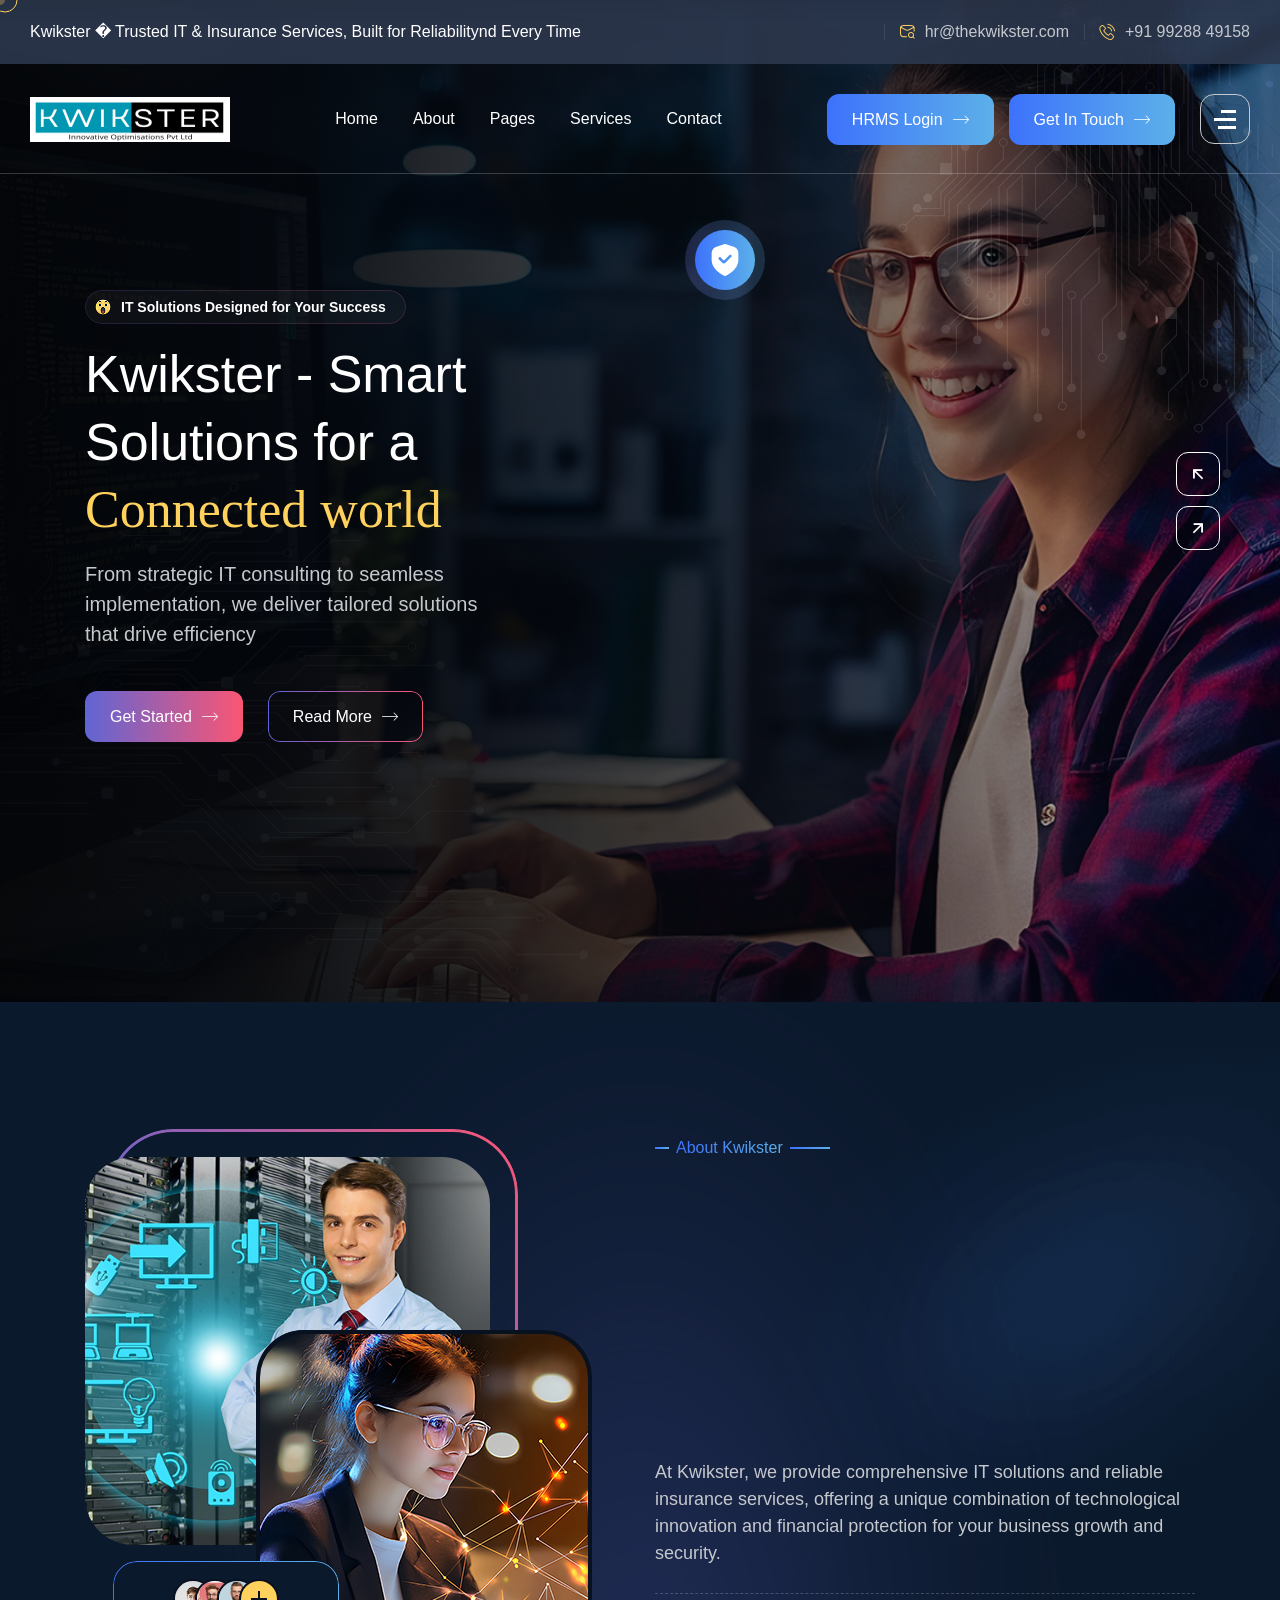
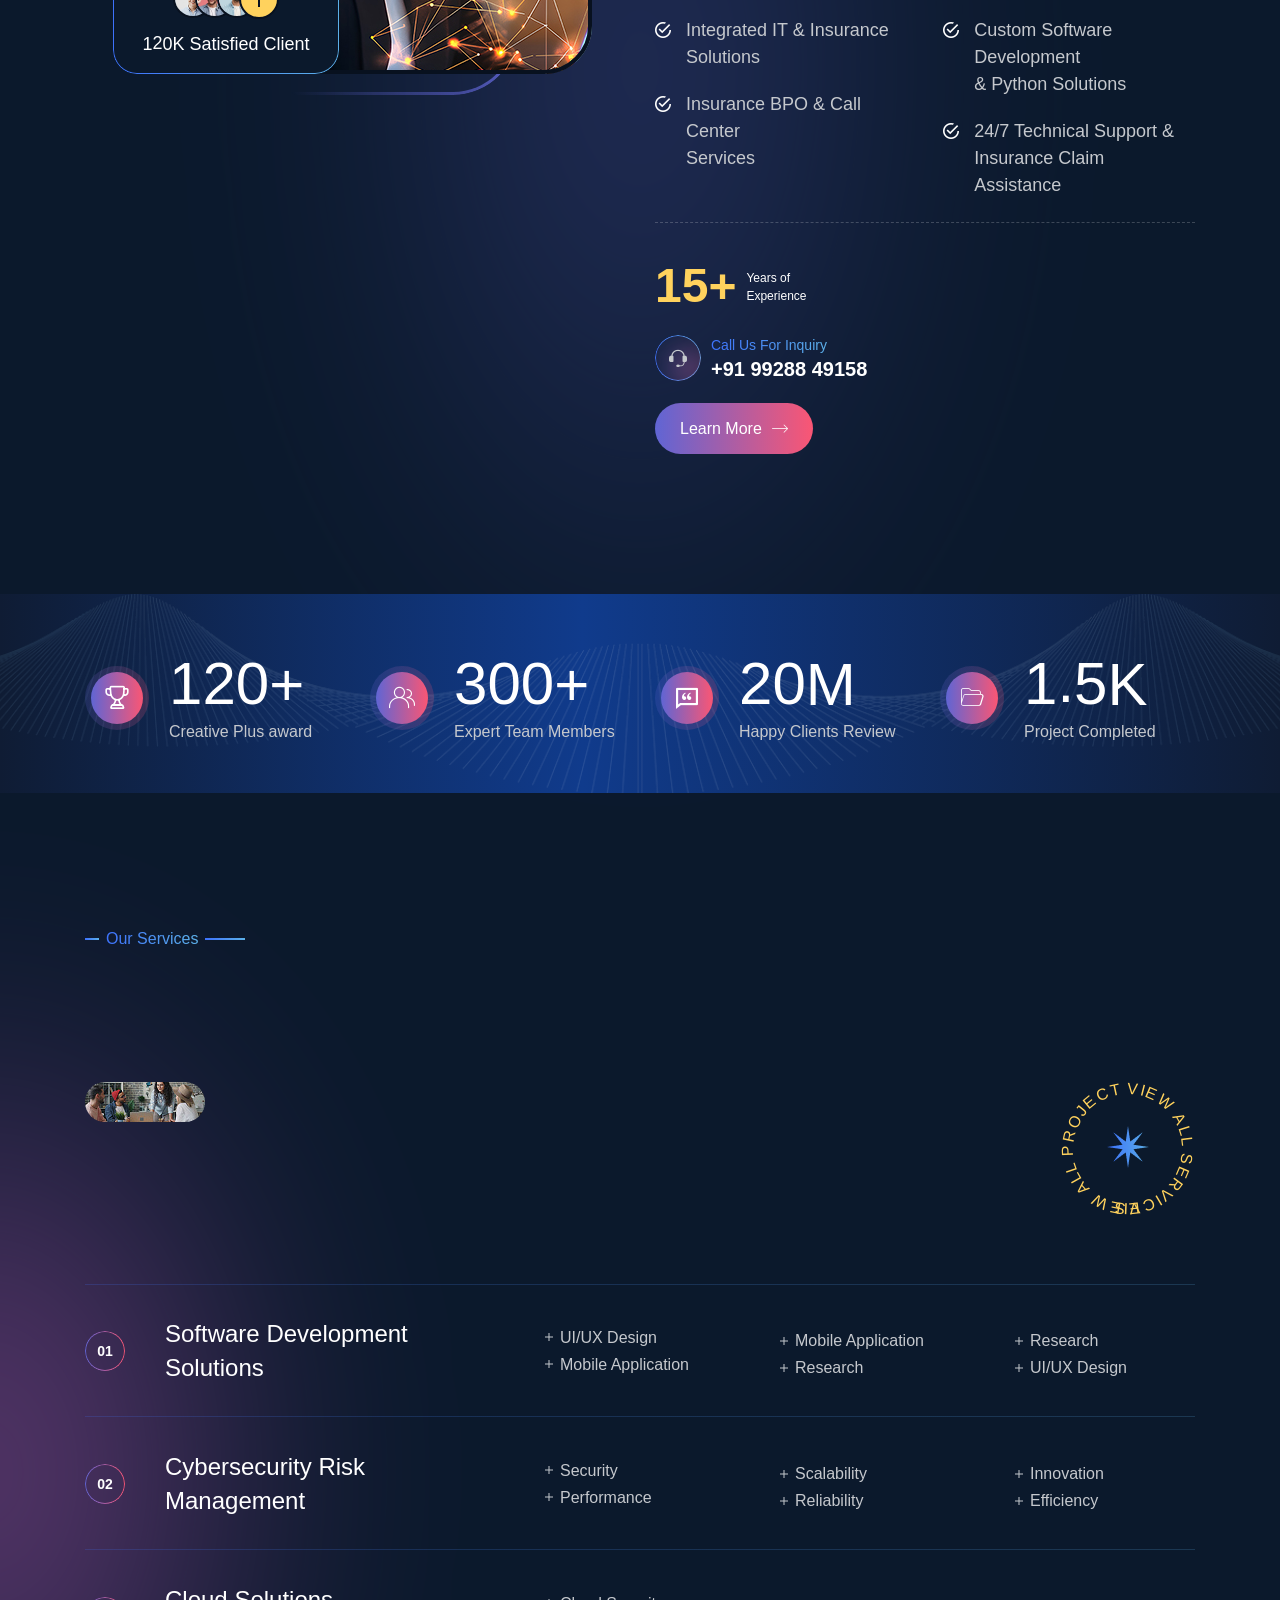
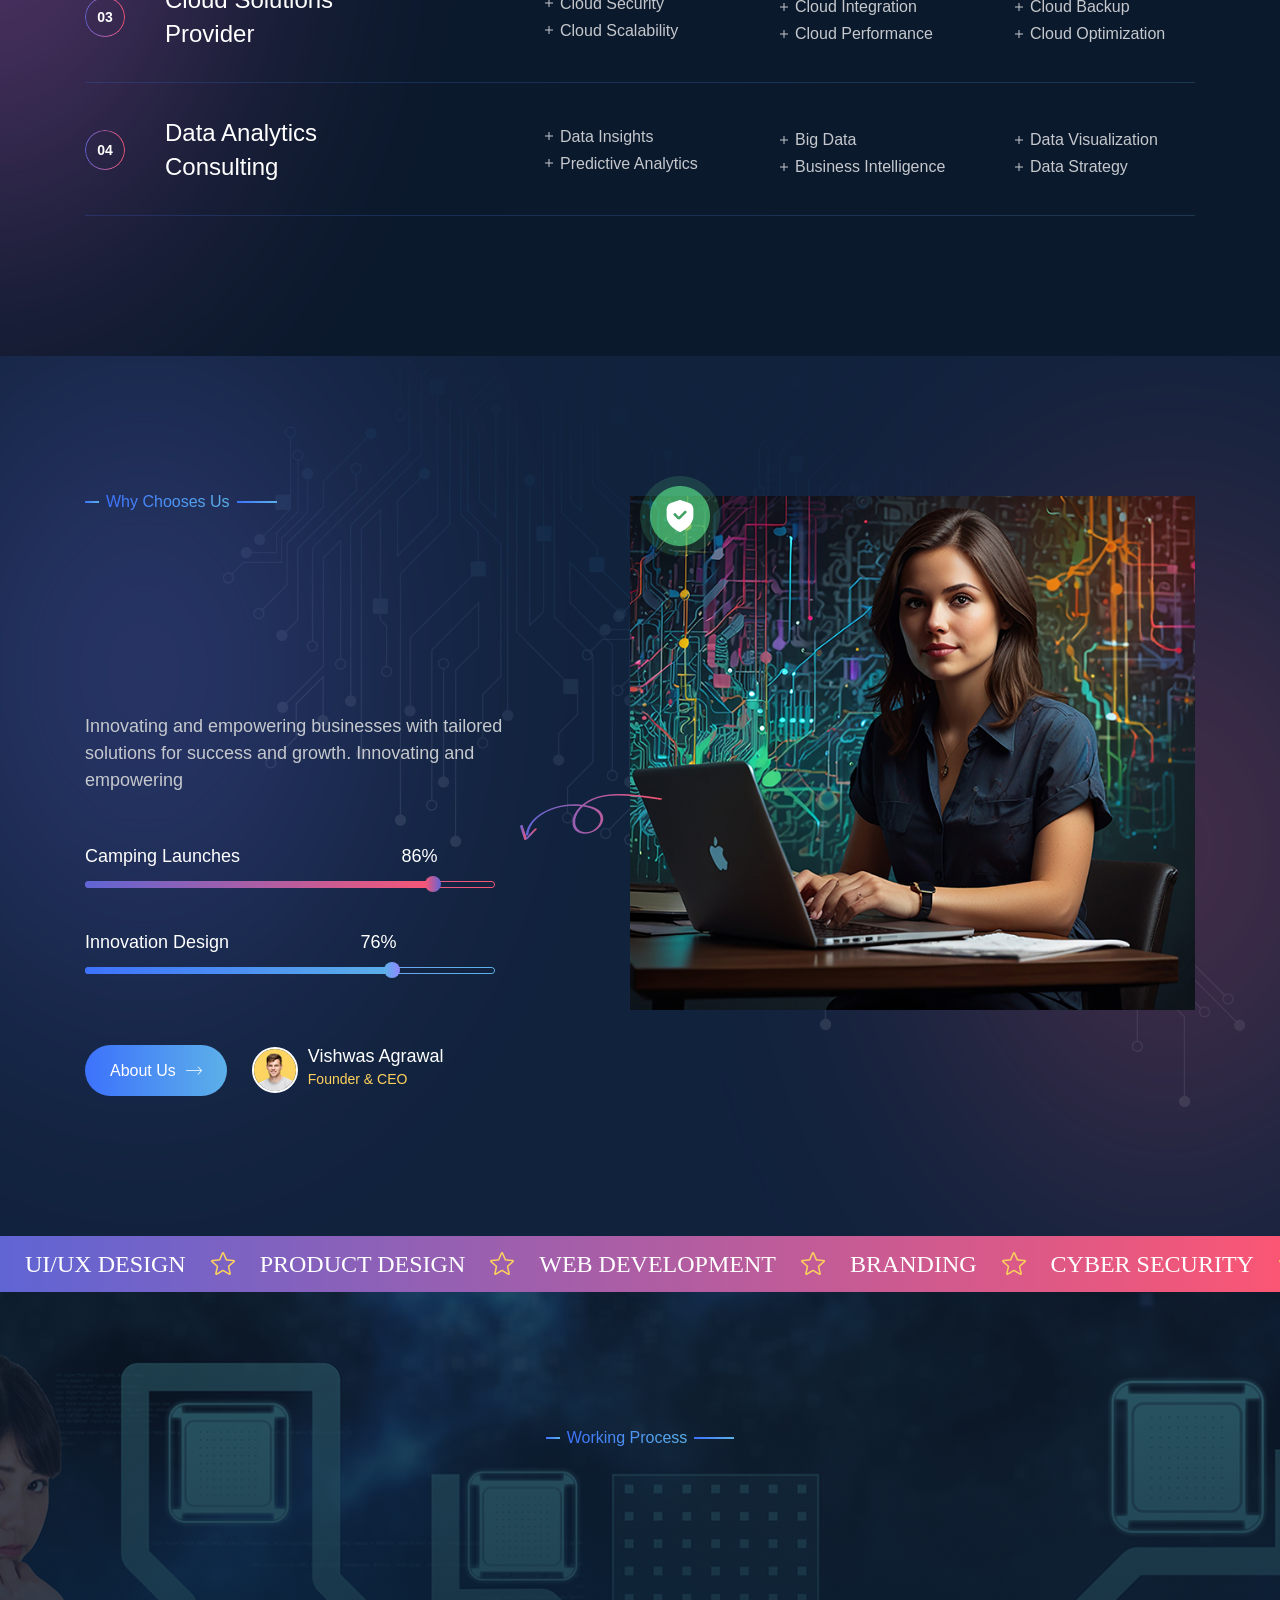
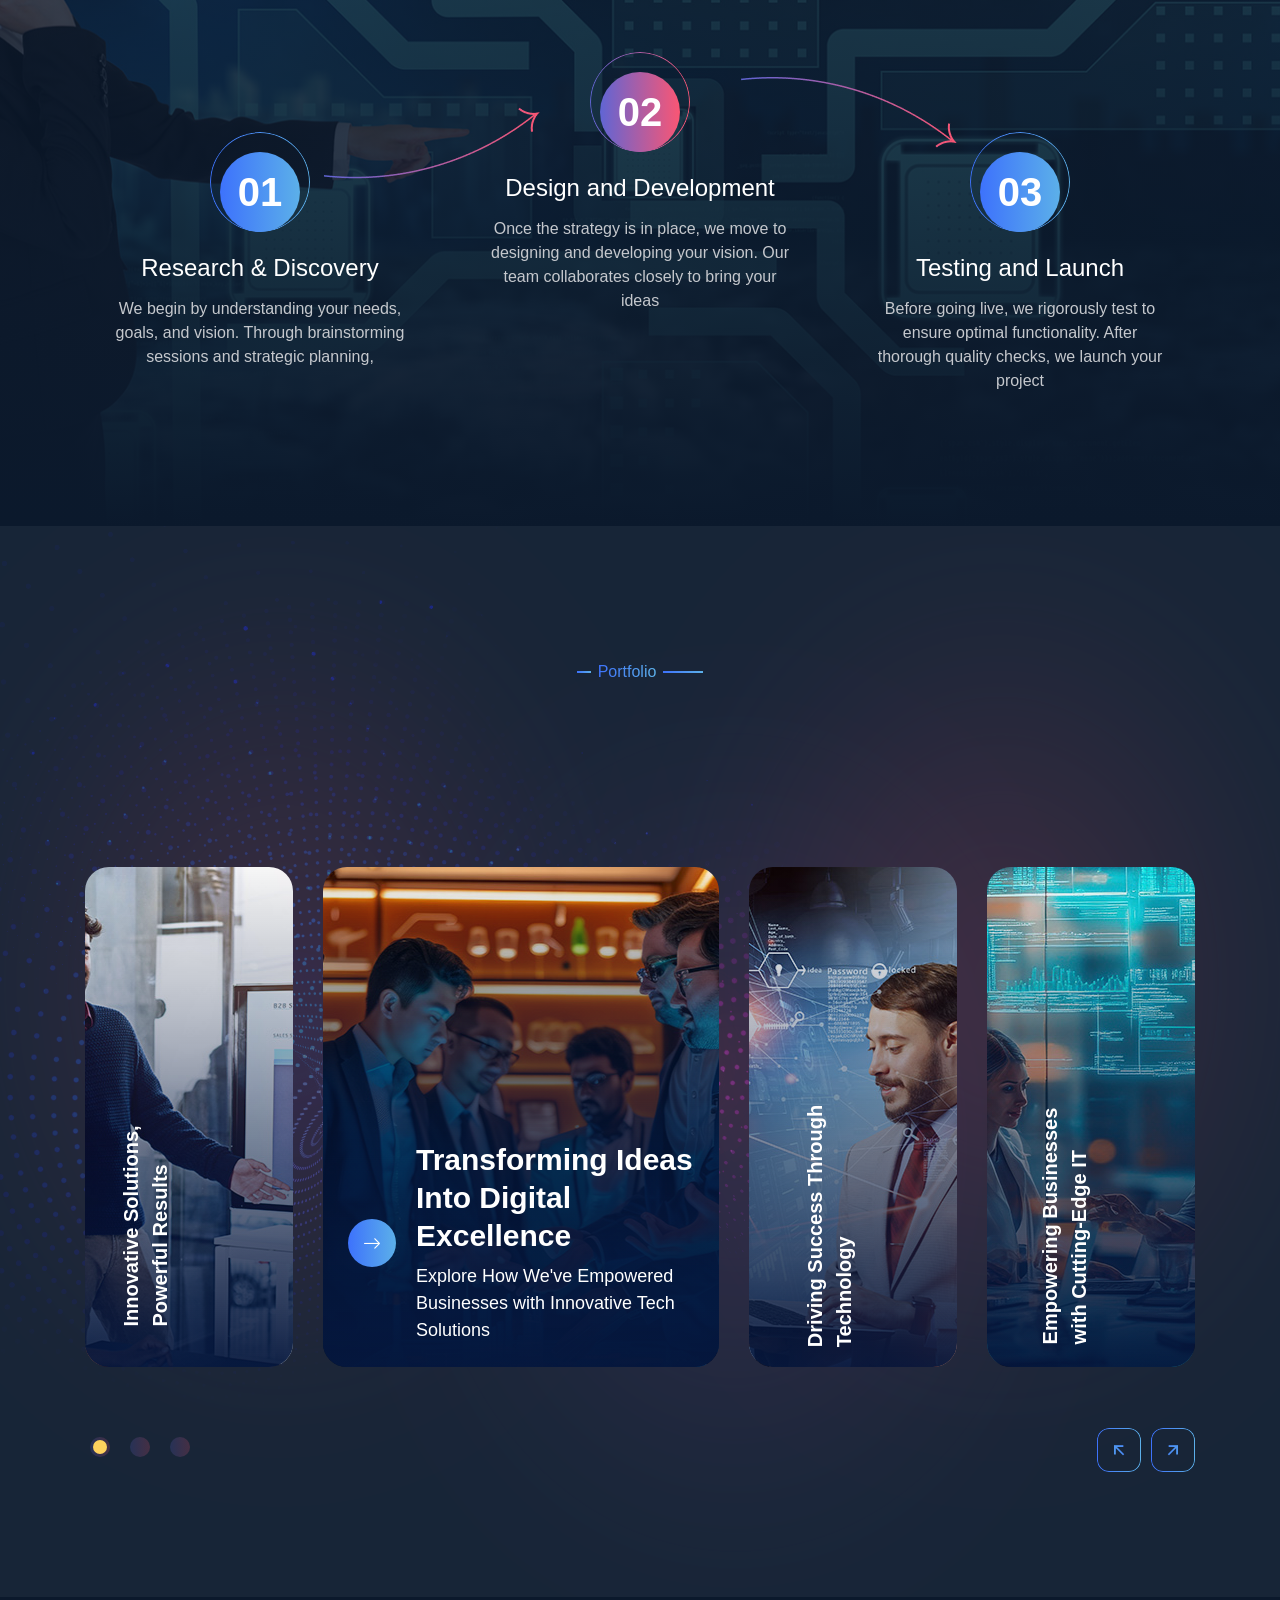
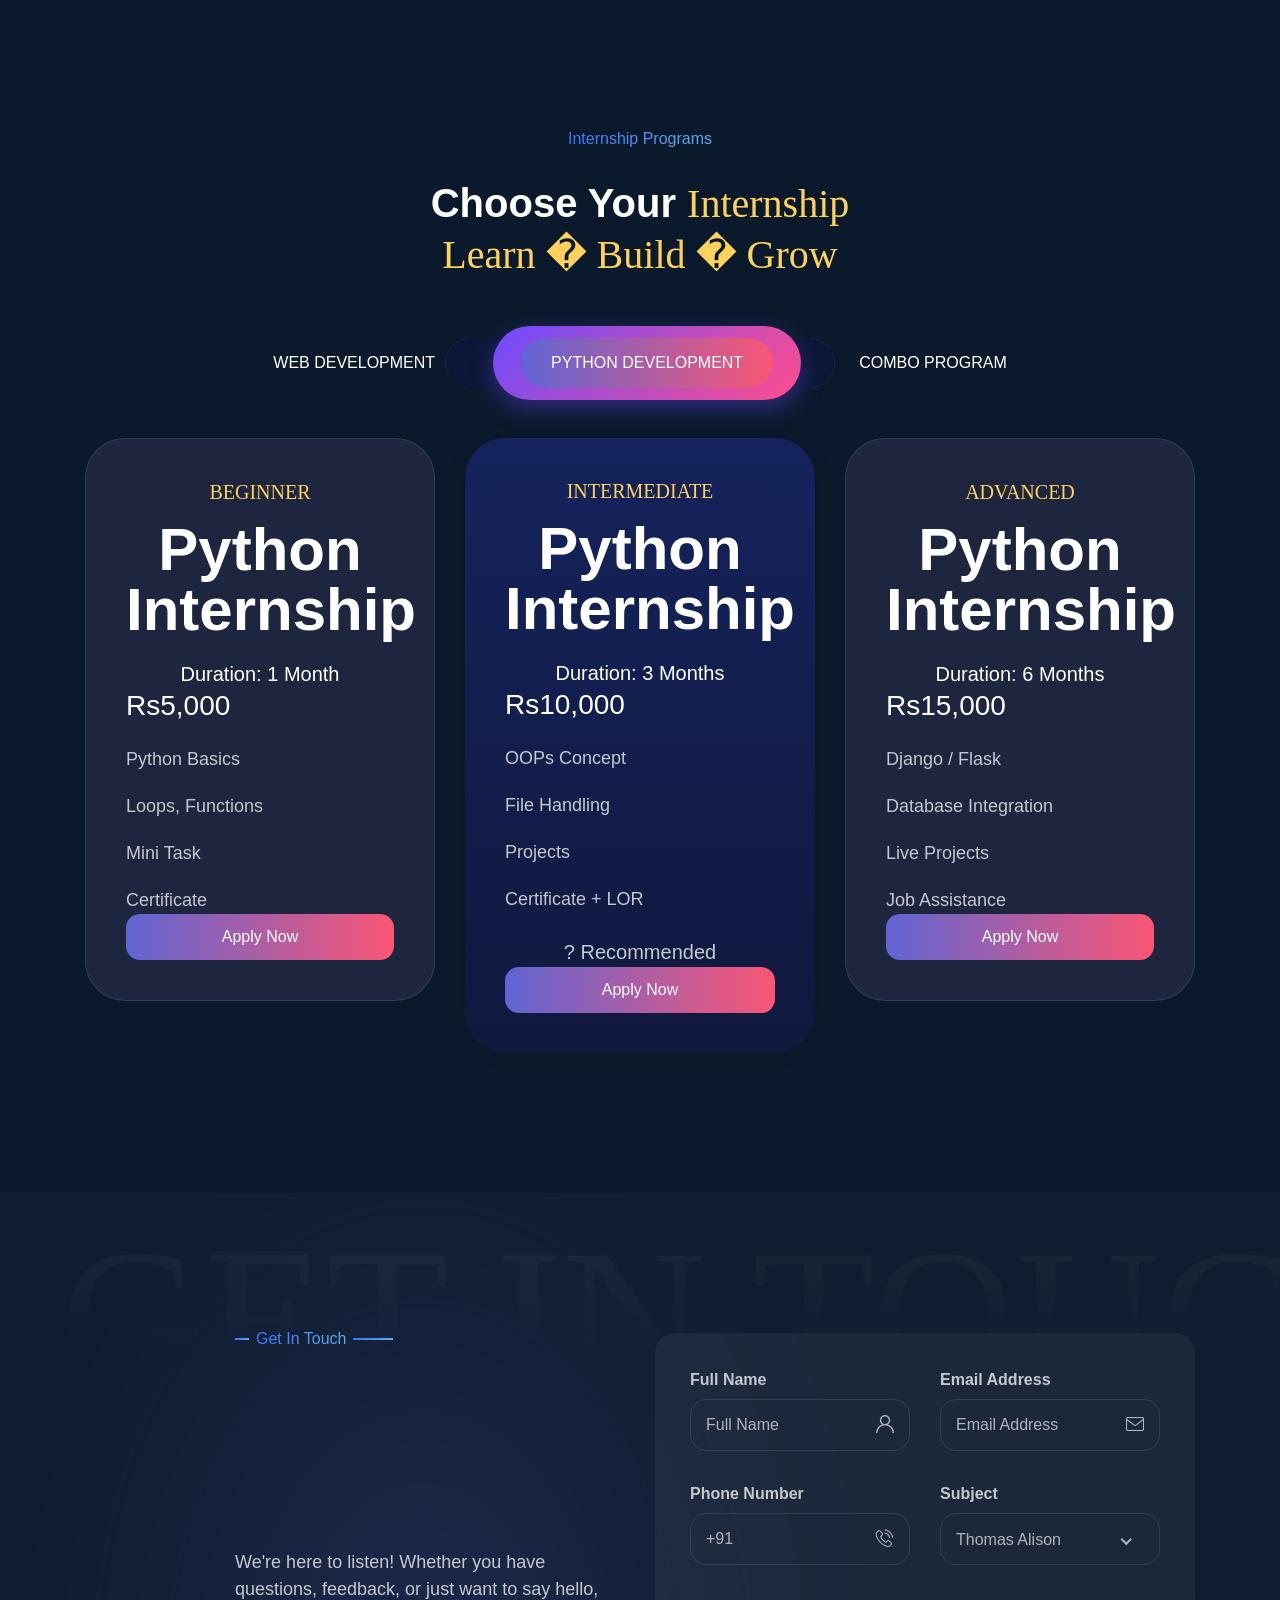
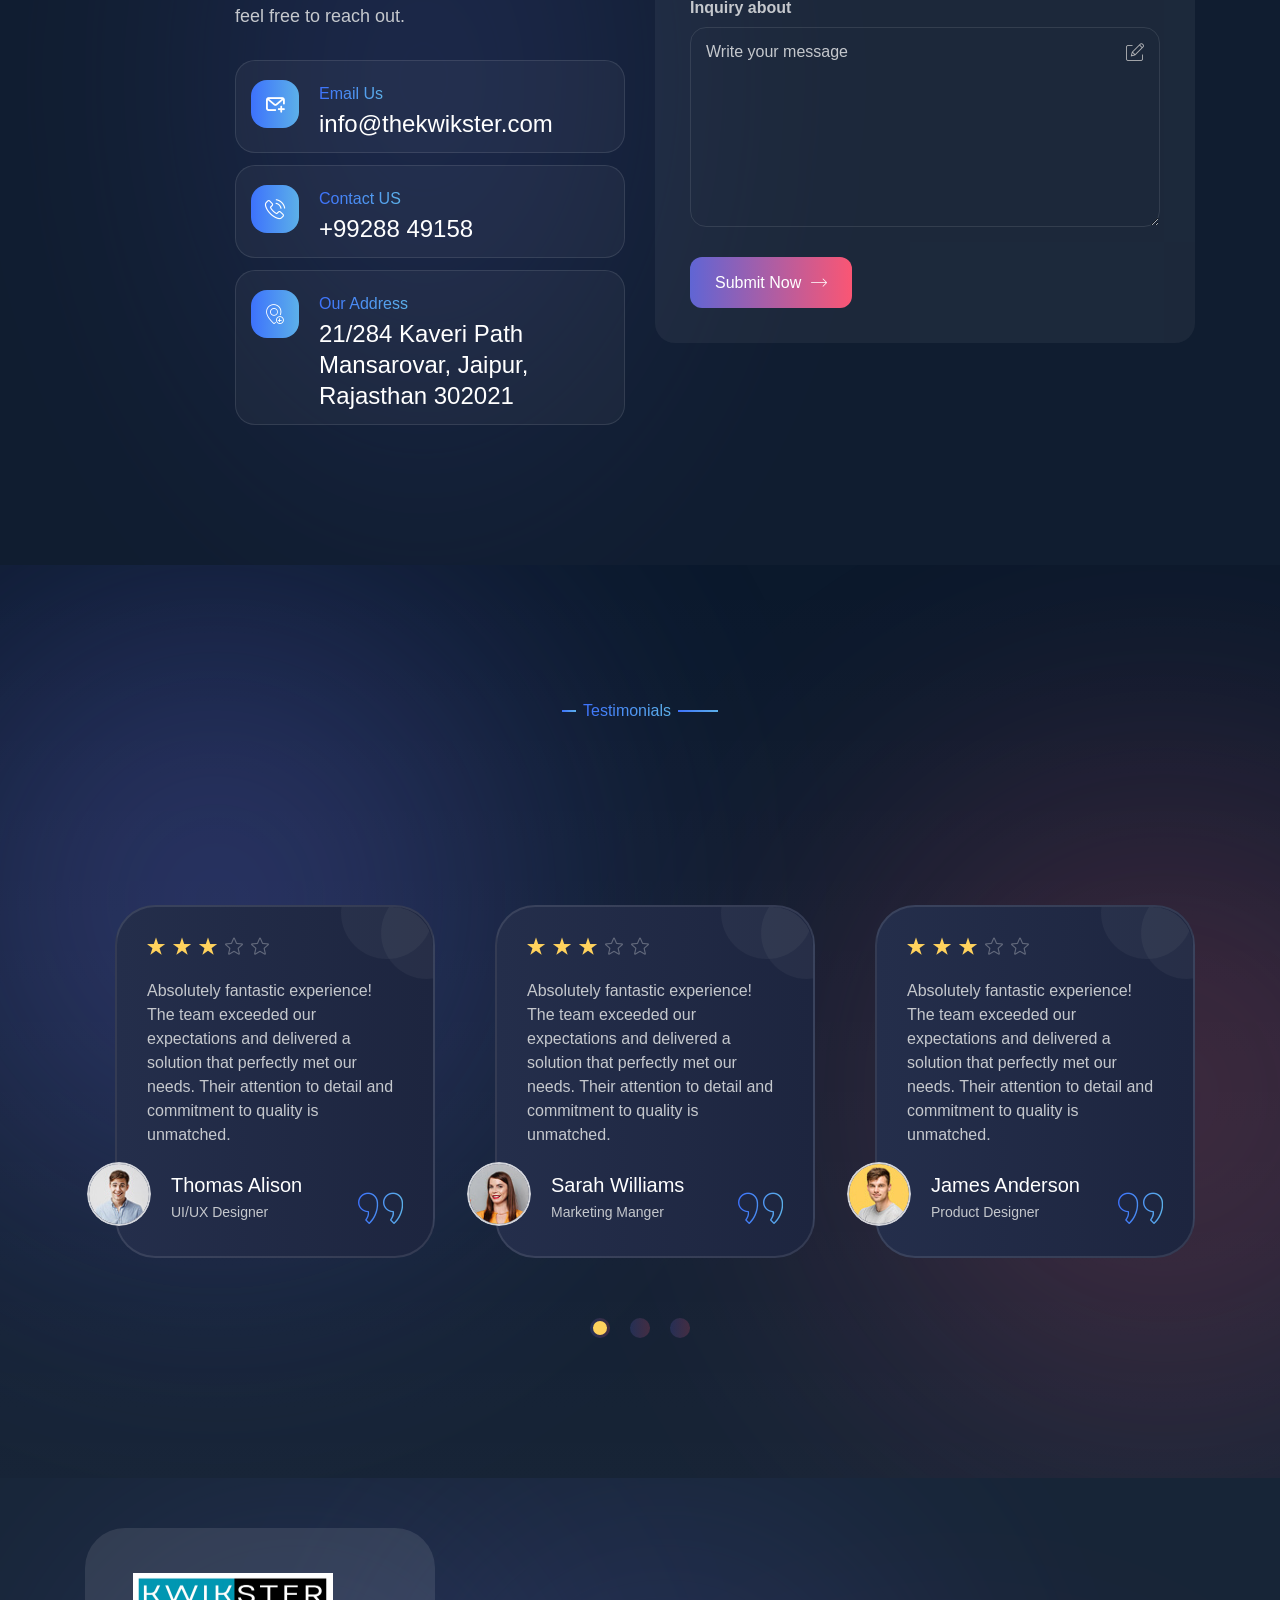
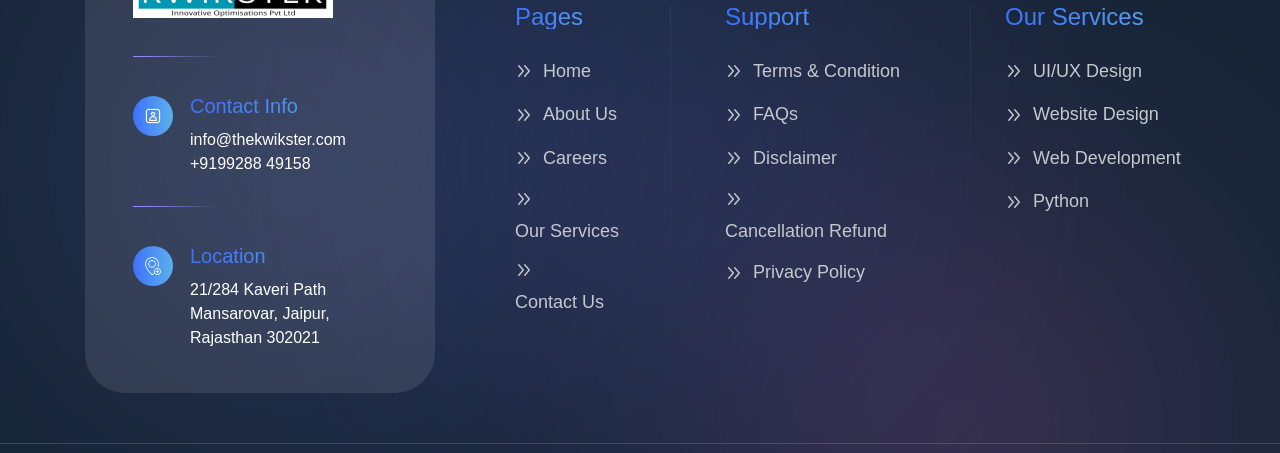
==== index.html @ f2f701f9 "neer" ====
<!DOCTYPE html>
<html lang="en">

<head>
    <meta charset="UTF-8">
    <meta name="viewport" content="width=device-width, initial-scale=1.0">
    <title>Home One || Kwikster || IT Solutions & Technology </title>
    <!-- favicons Icons -->
    <link rel="apple-touch-icon" sizes="180x180" href="techguru/assets/images/favicons/apple-touch-icon.png">
    <link rel="icon" type="image/png" sizes="32x32" href="techguru/assets/images/favicons/favicon-32x32.png">
    <link rel="icon" type="image/png" sizes="16x16" href="techguru/assets/images/favicons/favicon-16x16.png">
    <link rel="manifest" href="techguru/assets/images/favicons/site.webmanifest">
    <meta name="description" content="IT Solutions & Technology PHP Template ">

    <!-- fonts -->
    <link rel="preconnect" href="https://fonts.googleapis.com">
    <link rel="preconnect" href="https://fonts.gstatic.com" crossorigin="">

    <link href="../css2?family=Space+Grotesk:wght@300..700&display=swap" rel="stylesheet">


    <link href="../css2-1?family=Marcellus&display=swap" rel="stylesheet">


    <link rel="stylesheet" href="techguru/assets/css/bootstrap.min.css">
    <link rel="stylesheet" href="techguru/assets/css/animate.min.css">
    <link rel="stylesheet" href="techguru/assets/css/custom-animate.css">
    <link rel="stylesheet" href="techguru/assets/css/swiper.min.css">
    <link rel="stylesheet" href="techguru/assets/css/font-awesome-all.css">
    <link rel="stylesheet" href="techguru/assets/css/jarallax.css">
    <link rel="stylesheet" href="techguru/assets/css/jquery.magnific-popup.css">
    <link rel="stylesheet" href="techguru/assets/css/odometer.min.css">
    <link rel="stylesheet" href="techguru/assets/css/flaticon.css">
    <link rel="stylesheet" href="techguru/assets/css/owl.carousel.min.css">
    <link rel="stylesheet" href="techguru/assets/css/owl.theme.default.min.css">
    <link rel="stylesheet" href="techguru/assets/css/nice-select.css">
    <link rel="stylesheet" href="techguru/assets/css/jquery-ui.css">
    <link rel="stylesheet" href="techguru/assets/css/aos.css">
    <link rel="stylesheet" href="techguru/assets/css/twentytwenty.css">


    <link rel="stylesheet" href="techguru/assets/css/module-css/banner.css">
    <link rel="stylesheet" href="techguru/assets/css/module-css/slider.css">
    <link rel="stylesheet" href="techguru/assets/css/module-css/footer.css">
    <link rel="stylesheet" href="techguru/assets/css/module-css/services.css">
    <link rel="stylesheet" href="techguru/assets/css/module-css/sliding-text.css">
    <link rel="stylesheet" href="techguru/assets/css/module-css/about.css">
    <link rel="stylesheet" href="techguru/assets/css/module-css/counter.css">
    <link rel="stylesheet" href="techguru/assets/css/module-css/portfolio.css">
    <link rel="stylesheet" href="techguru/assets/css/module-css/process.css">
    <link rel="stylesheet" href="techguru/assets/css/module-css/contact.css">
    <link rel="stylesheet" href="techguru/assets/css/module-css/testimonial.css">
    <link rel="stylesheet" href="techguru/assets/css/module-css/brand.css">
    <link rel="stylesheet" href="techguru/assets/css/module-css/newsletter.css">
    <link rel="stylesheet" href="techguru/assets/css/module-css/team.css">
    <link rel="stylesheet" href="techguru/assets/css/module-css/pricing.css">
    <link rel="stylesheet" href="techguru/assets/css/module-css/event.css">
    <link rel="stylesheet" href="techguru/assets/css/module-css/blog.css">
    <link rel="stylesheet" href="techguru/assets/css/module-css/why-choose.css">
    <link rel="stylesheet" href="techguru/assets/css/module-css/feature.css">
    <link rel="stylesheet" href="techguru/assets/css/module-css/cta.css">
    <link rel="stylesheet" href="techguru/assets/css/module-css/faq.css">
    <link rel="stylesheet" href="techguru/assets/css/module-css/page-header.css">
    <link rel="stylesheet" href="techguru/assets/css/module-css/error.css">
    <link rel="stylesheet" href="techguru/assets/css/module-css/skill.css">
    <link rel="stylesheet" href="techguru/assets/css/module-css/gallery.css">
    <link rel="stylesheet" href="techguru/assets/css/module-css/coming-soon.css">
    <link rel="stylesheet" href="techguru/assets/css/module-css/shop.css">
    <link rel="stylesheet" href="techguru/assets/css/module-css/google-map.css">

    <!-- template styles -->
    <link rel="stylesheet" href="techguru/assets/css/style.css">
    <link rel="stylesheet" href="techguru/assets/css/responsive.css">
    <style>
        /* ===== TAB WRAPPER ===== */
.tab-buttons {
    display: flex;
    justify-content: center;
    align-items: center;
    gap: 0;
    background: #0b1736;
    border-radius: 50px;
    padding: 6px;
    max-width: 520px;
    margin: 0 auto 60px;
}

/* ===== TAB BUTTON ===== */
.tab-btn {
    list-style: none;
    cursor: pointer;
    padding: 12px 28px;
    border-radius: 40px;
    font-weight: 600;
    color: #ffffff;
    transition: all 0.35s ease;
    position: relative;
    z-index: 1;
}

/* ===== ACTIVE TAB ===== */
.tab-btn.active-btn {
    background: linear-gradient(135deg, #6c4cff, #ff4d8d);
    box-shadow: 0 8px 25px rgba(108, 76, 255, 0.4);
}

/* ===== TEXT FIX ===== */
.tab-btn span {
    font-size: 14px;
    white-space: nowrap;
}

/* ===== MOBILE ===== */
@media (max-width: 576px) {
    .tab-buttons {
        flex-direction: column;
        border-radius: 16px;
    }

    .tab-btn {
        width: 100%;
        text-align: center;
    }
}

    </style>
</head>

<body class="custom-cursor">

    <div class="custom-cursor__cursor"></div>
    <div class="custom-cursor__cursor-two"></div>

    <!--Start Preloader-->
    <div class="loader js-preloader">
        <div></div>
        <div></div>
        <div></div>
    </div>
    <!--End Preloader-->






    


    <div class="page-wrapper">
<header class="main-header-two">
            <div class="main-menu-two__top">
                <div class="main-menu-two__top-inner">
                    <p class="main-menu-two__top-text">Kwikster � Trusted IT & Insurance Services, Built for Reliabilitynd Every
                        Time</p>
                    <ul class="list-unstyled main-menu-two__contact-list">
                        <li>
                            <div class="icon">
                                <i class="icon-pin"></i>
                            </div>
                            <div class="text">
                                <p>21/284 Kaveri Path Mansarovar, Jaipur, Rajasthan 302021</p>
                            </div>
                        </li>
                        <li>
                            <div class="icon">
                                <i class="icon-search-mail"></i>
                            </div>
                            <div class="text">
                                <p><a href="mailto:hr@thekwikster.com">hr@thekwikster.com</a>
                                </p>
                            </div>
                        </li>
                        <li>
                            <div class="icon">
                                <i class="icon-phone-call"></i>
                            </div>
                            <div class="text">
                                <p><a href="tel:+91 99288 49158">+91 99288 49158</a></p>
                            </div>
                        </li>
                    </ul>
                </div>
            </div>
            <nav class="main-menu main-menu-two">
                <div class="main-menu-two__wrapper">
                    <div class="main-menu-two__wrapper-inner">
                        <div class="main-menu-two__left">
                            <div class="main-menu-two__logo">
                                <a href="index.php.html"><img src="techguru/assets/images/resources/logo-1.jpeg" alt="" style="width: 200px; height: 45px;"></a>
                            </div>
                        </div>
                        <div class="main-menu-two__main-menu-box">
                            <a href="#" class="mobile-nav__toggler"><i class="fa fa-bars"></i></a>
                            <ul class="main-menu__list">
                                <li>
                                    <a href="index.php.html">Home </a>
                                    
                                </li>
                                <li>
                                    <a href="techguru/about.php.html">About</a>
                                </li>
                                <li>
                                    <a href="#">Pages</a>
                                    <ul class="shadow-box">
                                        <!-- <li><a href="team.php.html">Team</a></li>
                                        <li><a href="team-carousel.php.html">Team Carousel</a></li> -->
                                        <li><a href="techguru/team-details.php.html">Team Details</a></li>
                                        <!-- <li><a href="portfolio.php.html">Portfolio</a></li>
                                        <li><a href="portfolio-details.php.html">Portfolio Details</a></li>
                                        <li><a href="testimonials.php.html">Testimonials</a></li>
                                        <li><a href="testimonials-carousel.php.html">Testimonial Carousel</a></li>
                                        <li><a href="pricing.php.html">Pricing</a></li> -->
                                        <li><a href="techguru/gallery.php.html">Gallery</a></li>
                                        <!-- <li><a href="faq.php.html">FAQs</a></li>
                                        <li><a href="404.php.html">404 Error</a></li>
                                        <li><a href="coming-soon.php.html">Coming Soon</a></li> -->
                                    </ul>
                                </li>
                                <li>
                                    <a href="techguru/services.php.html">Services</a>
                                    <!-- <ul class="shadow-box">
                                        <li><a href="services.php.html">Services</a></li>
                                        <li><a href="services-carousel.php.html">Services Carousel</a></li>
                                        <li><a href="threat-detection-prevention.php.html">Threat Detection</a></li>
                                        <li><a href="endpoint-device-security.php.html">Device Security</a></li>
                                        <li><a href="data-protection-privacy.php.html">Data Protection</a></li>
                                        <li><a href="backup-recovery.php.html">Backup & Recovery</a></li>
                                        <li><a href="advanced-technology.php.html">Advanced Technology</a></li>
                                        <li><a href="cloud-managed-services.php.html">Cloud managed services</a></li>
                                    </ul> -->
                                </li>
                                <!-- <li class="dropdown">
                                    <a href="#">Shop</a>
                                    <ul class="shadow-box">
                                        <li><a href="products.php.html">Products</a></li>
                                        <li><a href="product-details.php.html">Product Details</a></li>
                                        <li><a href="cart.php.html">Cart</a></li>
                                        <li><a href="checkout.php.html">Checkout</a></li>
                                        <li><a href="wishlist.php.html">Wishlist</a></li>
                                        <li><a href="sign-up.php.html">Sign Up</a></li>
                                        <li><a href="login.php.html">Login</a></li>
                                    </ul>
                                </li> -->
                                <!-- <li class="dropdown">
                                    <a href="#">Blog</a>
                                    <ul class="shadow-box">
                                        <li><a href="blog.php.html">Blog</a></li>
                                        <li><a href="blog-carousel.php.html">Blog Carousel</a></li>
                                        <li><a href="blog-list.php.html">Blog List</a></li>
                                        <li><a href="blog-list-2.php.html">Blog List Two</a></li>
                                        <li><a href="blog-details.php.html">Blog Details</a></li>
                                    </ul>
                                </li> -->
                                <li>
                                    <a href="techguru/contact.php.html">Contact</a>
                                </li>
                            </ul>                        </div>
                        <div class="main-menu-two__right">
                            <div class="main-menu-two__search-box">
                                <a href="#" class="main-menu-two__search searcher-toggler-box icon-search-interface-symbol"></a>
                            </div>
                            <div class="main-menu-two__btn-box">
                                <a href="http://127.0.0.1:8000/login" class="thm-btn" style="margin-right: 10px;">HRMS Login<span class="icon-right-arrow"></span></a>
                                <a href="techguru/contact.php.html" class="thm-btn">Get in Touch<span class="icon-right-arrow"></span></a>
                            </div>
                            <div class="main-menu-two__nav-sidebar-icon">
                                <a class="navSidebar-button" href="#">
                                    <span class="icon-dots-menu-one"></span>
                                    <span class="icon-dots-menu-two"></span>
                                    <span class="icon-dots-menu-three"></span>
                                </a>
                            </div>
                        </div>
                    </div>
                </div>
            </nav>
        </header>

        <div class="stricky-header stricked-menu main-menu main-menu-two">
            <div class="sticky-header__content"></div><!-- /.sticky-header__content -->
        </div><!-- /.stricky-header --><!--Main Slider Two Start-->
        <section class="main-slider-two">
            <div class="swiper-container thm-swiper__slider" data-swiper-options='{"slidesPerView": 1, "loop": true,
                "effect": "fade",
                "pagination": {
                "el": "#main-slider-pagination",
                "type": "bullets",
                "clickable": true
                },
                "navigation": {
                "nextEl": "#main-slider__swiper-button-next",
                "prevEl": "#main-slider__swiper-button-prev"
                },
                "autoplay": {
                    "delay": 8000
                } 
            }'>
                <div class="swiper-wrapper">

                    <div class="swiper-slide">
                        <div class="main-slider-two__bg" style="background-image: url(techguru/assets/images/backgrounds/slider-2-1.jpg);"></div>
                        <ul class="list-unstyled main-slider-two__menu">
                            <li><a href="#">Help</a></li>
                            <li><a href="#">Support</a></li>
                            <li><a href="#">Faqs</a></li>
                        </ul>
                        <div class="main-slider-two__social-box">
                            <h4 class="main-slider-two__social-title">Follow Us:</h4>
                            <div class="main-slider-two__social-box-inner">
                                <a href="#"><span class="icon-facebook"></span></a>
                                <a href="#"><span class="icon-dribble"></span></a>

                                <a href="#"><span class="icon-linkedin"></span></a>
                            </div>
                        </div>

                        <!--Brand Two Start -->
                        <!-- <div class="brand-two">
                            <div class="brand-two__wrapper">
                                <div class="brand-two__inner">
                                    <div class="brand-two__left">
                                        <div class="main-slider__trustpilot-box">
                                            <ul class="list-unstyled main-slider__trustpilot-img-list">
                                                <li>
                                                    <div class="main-slider__trustpilot-img">
                                                        <img src="techguru/assets/images/resources/main-slider-trustpilot-img-1.jpg" alt="">
                                                    </div>
                                                </li>
                                                <li>
                                                    <div class="main-slider__trustpilot-img">
                                                        <img src="techguru/assets/images/resources/main-slider-trustpilot-img-2.jpg" alt="">
                                                    </div>
                                                </li>
                                            </ul>
                                            <div class="main-slider__trustpilot-content-box">
                                                <div class="main-slider__trustpilot-logo">
                                                    <img src="techguru/assets/images/resources/main-slider-trustpilot-logo.png" alt="">
                                                </div>
                                                <div class="main-slider__trustpilot-rating-review">
                                                    <p class="main-slider__trustpilot-rating">5.0 Excell</p>
                                                    <p class="main-slider__trustpilot-review">Reviews <span class="odometer" data-count="4170"></span> </p>
                                                </div>
                                            </div>
                                        </div>
                                    </div>
                                    <div class="brand-two__right">
                                        <div class="brand-two__carousel owl-theme owl-carousel">
                                            <div class="item">
                                                <div class="brand-two__single">
                                                    <div class="brand-two__img">
                                                        <img src="techguru/assets/images/brand/brand-1-1.png" alt="">
                                                    </div>
                                                </div>
                                            </div>
                                            <div class="item">
                                                <div class="brand-two__single">
                                                    <div class="brand-two__img">
                                                        <img src="techguru/assets/images/brand/brand-1-2.png" alt="">
                                                    </div>
                                                </div>
                                            </div>
                                            <div class="item">
                                                <div class="brand-two__single">
                                                    <div class="brand-two__img">
                                                        <img src="techguru/assets/images/brand/brand-1-3.png" alt="">
                                                    </div>
                                                </div>
                                            </div>
                                            <div class="item">
                                                <div class="brand-two__single">
                                                    <div class="brand-two__img">
                                                        <img src="techguru/assets/images/brand/brand-1-4.png" alt="">
                                                    </div>
                                                </div>
                                            </div>
                                            <div class="item">
                                                <div class="brand-two__single">
                                                    <div class="brand-two__img">
                                                        <img src="techguru/assets/images/brand/brand-1-5.png" alt="">
                                                    </div>
                                                </div>
                                            </div>
                                        </div>
                                    </div>
                                </div>
                            </div>
                        </div> -->
                        <!--Brand Two End -->
                        <div class="main-slider-two__shape-1"></div>
                        <div class="main-slider-two__shape-2 float-bob-x">
                            <img src="techguru/assets/images/shapes/main-slider-two-shape-2.png" alt="">
                        </div>
                        <div class="main-slider-two__shape-3 float-bob-y">
                            <img src="techguru/assets/images/shapes/main-slider-two-shape-3.png" alt="">
                        </div>
                        <div class="container">
                            <div class="row">
                                <div class="col-xl-12">
                                    <div class="main-slider-two__content">
                                        <div class="main-slider-two__sub-title-box">
                                            <div class="main-slider-two__sub-title-icon">
                                                <img src="techguru/assets/images/icon/main-slider-sub-title-icon.png" alt="">
                                            </div>
                                            <p class="main-slider-two__sub-title">IT Solutions Designed for Your Success
                                            </p>
                                        </div>
                                        <h2 class="main-slider-two__title">
                                            Kwikster - Smart<br> Solutions for a <br><span>Connected world</span>
                                        </h2>
                                        <p class="main-slider-two__text">From strategic IT consulting to seamless <br>
                                            implementation, we deliver tailored solutions <br> that drive efficiency</p>
                                        <div class="main-slider-two__btns-box">
                                            <div class="main-slider-two__btn-box-1">
                                                <a href="contact.php.html" class="thm-btn">Get Started<span class="icon-right-arrow"></span></a>
                                            </div>
                                            <div class="main-slider-two__btn-box-2">
                                                <a href="about.php.html" class="thm-btn">Read More<span class="icon-right-arrow"></span></a>
                                            </div>
                                        </div>
                                        <div class="main-slider-two__shield-check-icon">
                                            <img src="techguru/assets/images/icon/main-slider-shield-check-icon.png" alt="">
                                        </div>
                                    </div>
                                </div>
                            </div>
                        </div>
                    </div>

                    <div class="swiper-slide">
                        <div class="main-slider-two__bg" style="background-image: url(techguru/assets/images/backgrounds/slider-2-2.jpg);"></div>
                        <ul class="list-unstyled main-slider-two__menu">
                            <li><a href="#">Help</a></li>
                            <li><a href="#">Support</a></li>
                            <li><a href="#">Faqs</a></li>
                        </ul>
                        <div class="main-slider-two__social-box">
                            <h4 class="main-slider-two__social-title">Follow Us:</h4>
                            <div class="main-slider-two__social-box-inner">
                                <a href="#"><span class="icon-facebook"></span></a>
                                <a href="#"><span class="icon-dribble"></span></a>

                                <a href="#"><span class="icon-linkedin"></span></a>
                            </div>
                        </div>
                        <!--Brand Two Start -->
                        <!-- <div class="brand-two">
                            <div class="brand-two__wrapper">
                                <div class="brand-two__inner">
                                    <div class="brand-two__left">
                                        <div class="main-slider__trustpilot-box">
                                            <ul class="list-unstyled main-slider__trustpilot-img-list">
                                                <li>
                                                    <div class="main-slider__trustpilot-img">
                                                        <img src="techguru/assets/images/resources/main-slider-trustpilot-img-1.jpg" alt="">
                                                    </div>
                                                </li>
                                                <li>
                                                    <div class="main-slider__trustpilot-img">
                                                        <img src="techguru/assets/images/resources/main-slider-trustpilot-img-2.jpg" alt="">
                                                    </div>
                                                </li>
                                            </ul>
                                            <div class="main-slider__trustpilot-content-box">
                                                <div class="main-slider__trustpilot-logo">
                                                    <img src="techguru/assets/images/resources/main-slider-trustpilot-logo.png" alt="">
                                                </div>
                                                <div class="main-slider__trustpilot-rating-review">
                                                    <p class="main-slider__trustpilot-rating">5.0 Excellent</p>
                                                    <p class="main-slider__trustpilot-review">Reviews <span class="odometer" data-count="4170"></span> </p>
                                                </div>
                                            </div>
                                        </div>
                                    </div>
                                    <div class="brand-two__right">
                                        <div class="brand-two__carousel owl-theme owl-carousel">
                                            <div class="item">
                                                <div class="brand-two__single">
                                                    <div class="brand-two__img">
                                                        <img src="techguru/assets/images/brand/brand-1-1.png" alt="">
                                                    </div>
                                                </div>
                                            </div>
                                            <div class="item">
                                                <div class="brand-two__single">
                                                    <div class="brand-two__img">
                                                        <img src="techguru/assets/images/brand/brand-1-2.png" alt="">
                                                    </div>
                                                </div>
                                            </div>
                                            <div class="item">
                                                <div class="brand-two__single">
                                                    <div class="brand-two__img">
                                                        <img src="techguru/assets/images/brand/brand-1-3.png" alt="">
                                                    </div>
                                                </div>
                                            </div>
                                            <div class="item">
                                                <div class="brand-two__single">
                                                    <div class="brand-two__img">
                                                        <img src="techguru/assets/images/brand/brand-1-4.png" alt="">
                                                    </div>
                                                </div>
                                            </div>
                                            <div class="item">
                                                <div class="brand-two__single">
                                                    <div class="brand-two__img">
                                                        <img src="techguru/assets/images/brand/brand-1-5.png" alt="">
                                                    </div>
                                                </div>
                                            </div>
                                        </div>
                                    </div>
                                </div>
                            </div>
                        </div> -->
                        <!--Brand Two End -->
                        <div class="main-slider-two__shape-1"></div>
                        <div class="main-slider-two__shape-2 float-bob-x">
                            <img src="techguru/assets/images/shapes/main-slider-two-shape-2.png" alt="">
                        </div>
                        <div class="main-slider-two__shape-3 float-bob-y">
                            <img src="techguru/assets/images/shapes/main-slider-two-shape-3.png" alt="">
                        </div>
                        <div class="container">
                            <div class="row">
                                <div class="col-xl-12">
                                    <div class="main-slider-two__content">
                                        <div class="main-slider-two__sub-title-box">
                                            <div class="main-slider-two__sub-title-icon">
                                                <img src="techguru/assets/images/icon/main-slider-sub-title-icon.png" alt="">
                                            </div>
                                            <p class="main-slider-two__sub-title">IT Solutions Designed for Your Success
                                            </p>
                                        </div>
                                        <h2 class="main-slider-two__title">
                                            <span>Kwikster -</span> Empowering<br> Innovation Delivering<br> Solutions
                                        </h2>
                                        <p class="main-slider-two__text">From strategic IT consulting to seamless <br>
                                            implementation, we deliver tailored solutions <br> that drive efficiency</p>
                                        <div class="main-slider-two__btns-box">
                                            <div class="main-slider-two__btn-box-1">
                                                <a href="contact.php.html" class="thm-btn">Get Started<span class="icon-right-arrow"></span></a>
                                            </div>
                                            <div class="main-slider-two__btn-box-2">
                                                <a href="about.php.html" class="thm-btn">Read More<span class="icon-right-arrow"></span></a>
                                            </div>
                                        </div>
                                        <div class="main-slider-two__shield-check-icon">
                                            <img src="techguru/assets/images/icon/main-slider-shield-check-icon.png" alt="">
                                        </div>
                                    </div>
                                </div>
                            </div>
                        </div>
                    </div>

                    <div class="swiper-slide">
                        <div class="main-slider-two__bg" style="background-image: url(techguru/assets/images/backgrounds/slider-2-3.jpg);"></div>
                        <ul class="list-unstyled main-slider-two__menu">
                            <li><a href="#">Help</a></li>
                            <li><a href="#">Support</a></li>
                            <li><a href="#">Faqs</a></li>
                        </ul>
                        <div class="main-slider-two__social-box">
                            <h4 class="main-slider-two__social-title">Follow Us:</h4>
                            <div class="main-slider-two__social-box-inner">
                                <a href="#"><span class="icon-facebook"></span></a>
                                <a href="#"><span class="icon-dribble"></span></a>

                                <a href="#"><span class="icon-linkedin"></span></a>
                            </div>
                        </div>
                        <!--Brand Two Start -->
                        <!-- <div class="brand-two">
                            <div class="brand-two__wrapper">
                                <div class="brand-two__inner">
                                    <div class="brand-two__left">
                                        <div class="main-slider__trustpilot-box">
                                            <ul class="list-unstyled main-slider__trustpilot-img-list">
                                                <li>
                                                    <div class="main-slider__trustpilot-img">
                                                        <img src="techguru/assets/images/resources/main-slider-trustpilot-img-1.jpg" alt="">
                                                    </div>
                                                </li>
                                                <li>
                                                    <div class="main-slider__trustpilot-img">
                                                        <img src="techguru/assets/images/resources/main-slider-trustpilot-img-2.jpg" alt="">
                                                    </div>
                                                </li>
                                            </ul>
                                            <div class="main-slider__trustpilot-content-box">
                                                <div class="main-slider__trustpilot-logo">
                                                    <img src="techguru/assets/images/resources/main-slider-trustpilot-logo.png" alt="">
                                                </div>
                                                <div class="main-slider__trustpilot-rating-review">
                                                    <p class="main-slider__trustpilot-rating">5.0 Excellent</p>
                                                    <p class="main-slider__trustpilot-review">Reviews <span class="odometer" data-count="4170"></span> </p>
                                                </div>
                                            </div>
                                        </div>
                                    </div>
                                    <div class="brand-two__right">
                                        <div class="brand-two__carousel owl-theme owl-carousel">
                                            <div class="item">
                                                <div class="brand-two__single">
                                                    <div class="brand-two__img">
                                                        <img src="techguru/assets/images/brand/brand-1-1.png" alt="">
                                                    </div>
                                                </div>
                                            </div>
                                            <div class="item">
                                                <div class="brand-two__single">
                                                    <div class="brand-two__img">
                                                        <img src="techguru/assets/images/brand/brand-1-2.png" alt="">
                                                    </div>
                                                </div>
                                            </div>
                                            <div class="item">
                                                <div class="brand-two__single">
                                                    <div class="brand-two__img">
                                                        <img src="techguru/assets/images/brand/brand-1-3.png" alt="">
                                                    </div>
                                                </div>
                                            </div>
                                            <div class="item">
                                                <div class="brand-two__single">
                                                    <div class="brand-two__img">
                                                        <img src="techguru/assets/images/brand/brand-1-4.png" alt="">
                                                    </div>
                                                </div>
                                            </div>
                                            <div class="item">
                                                <div class="brand-two__single">
                                                    <div class="brand-two__img">
                                                        <img src="techguru/assets/images/brand/brand-1-5.png" alt="">
                                                    </div>
                                                </div>
                                            </div>
                                        </div>
                                    </div>
                                </div>
                            </div>
                        </div> -->
                        <!--Brand Two End -->
                        <div class="main-slider-two__shape-1"></div>
                        <div class="main-slider-two__shape-2 float-bob-x">
                            <img src="techguru/assets/images/shapes/main-slider-two-shape-2.png" alt="">
                        </div>
                        <div class="main-slider-two__shape-3 float-bob-y">
                            <img src="techguru/assets/images/shapes/main-slider-two-shape-3.png" alt="">
                        </div>
                        <div class="container">
                            <div class="row">
                                <div class="col-xl-12">
                                    <div class="main-slider-two__content">
                                        <div class="main-slider-two__sub-title-box">
                                            <div class="main-slider-two__sub-title-icon">
                                                <img src="techguru/assets/images/icon/main-slider-sub-title-icon.png" alt="">
                                            </div>
                                            <p class="main-slider-two__sub-title">IT Solutions Designed for Your Success
                                            </p>
                                        </div>
                                       <h2 class="main-slider-two__title">
    Smart IT & Insurance <span>Solutions</span> <br>
    <span>That Secure & Scale</span> <br> Your Business
</h2>
<p class="main-slider-two__text">
    From advanced IT services to reliable insurance <br>
    solutions, Kwikster delivers technology-driven <br>
    protection and growth for your business
</p>

                                        <div class="main-slider-two__btns-box">
                                            <div class="main-slider-two__btn-box-1">
                                                <a href="contact.php.html" class="thm-btn">Get Started<span class="icon-right-arrow"></span></a>
                                            </div>
                                            <div class="main-slider-two__btn-box-2">
                                                <a href="about.php.html" class="thm-btn">Read More<span class="icon-right-arrow"></span></a>
                                            </div>
                                        </div>
                                        <div class="main-slider-two__shield-check-icon">
                                            <img src="techguru/assets/images/icon/main-slider-shield-check-icon.png" alt="">
                                        </div>
                                    </div>
                                </div>
                            </div>
                        </div>
                    </div>


                </div>


                <!-- If we need navigation buttons -->
                <div class="main-slider-two__nav">
                    <div class="swiper-button-prev" id="main-slider__swiper-button-next">
                        <i class="icon-right-up"></i>
                    </div>
                    <div class="swiper-button-next" id="main-slider__swiper-button-prev">
                        <i class="icon-right-up"></i>
                    </div>
                </div>

            </div>
        </section>
        <!--Main Slider Two End--><!--About Two Start -->
        <section class="about-two">
            <div class="about-two__shape-2"></div>
            <div class="about-two__shape-3">
                <img src="techguru/assets/images/shapes/about-two-shape-3.png" alt="">
            </div>
            <div class="container">
                <div class="row">
                    <div class="col-xl-6">
                        <div class="about-two__left">
                            <div class="about-two__img-box">
                                <div class="about-two__img">
                                    <img src="techguru/assets/images/resources/about-two-img-1.jpg" alt="">
                                </div>
                                <div class="about-two__img-2">
                                    <img src="techguru/assets/images/resources/about-two-img-2.jpg" alt="">
                                </div>
                                <div class="about-two__shape-1"></div>
                            </div>
                            <div class="about-two__client-box">
                                <ul class="about-two__client-img-list list-unstyled">
                                    <li>
                                        <div class="about-two__client-img">
                                            <img src="techguru/assets/images/resources/about-two-client-img-1-1.jpg" alt="">
                                        </div>
                                    </li>
                                    <li>
                                        <div class="about-two__client-img">
                                            <img src="techguru/assets/images/resources/about-two-client-img-1-2.jpg" alt="">
                                        </div>
                                    </li>
                                    <li>
                                        <div class="about-two__client-img">
                                            <img src="techguru/assets/images/resources/about-two-client-img-1-3.jpg" alt="">
                                        </div>
                                    </li>
                                    <li>
                                        <a href="#"><span class="icon-plus"></span></a>
                                    </li>
                                </ul>
                                <p class="about-two__client-text"><span class="odometer" data-count="120">00</span><span>K</span> Satisfied Client</p>
                            </div>
                        </div>
                    </div>
                  <div class="col-xl-6">
    <div class="about-two__right">
        <div class="section-title text-left sec-title-animation animation-style2">
            <div class="section-title__tagline-box">
                <div class="section-title__tagline-shape-1"></div>
                <span class="section-title__tagline">About Kwikster</span>
                <div class="section-title__tagline-shape-2"></div>
            </div>
            <h2 class="section-title__title title-animation">Empower Your Business
                <span>Growth & Protection</span><br><span>with Our Integrated</span> IT & Insurance Solutions
            </h2>
        </div>
        <p class="about-two__text">At Kwikster, we provide comprehensive IT solutions and reliable insurance services, offering a unique combination of technological innovation and financial protection for your business growth and security.</p>
        <div class="about-two__points-box">
            <ul class="about-two__points-list list-unstyled">
                <li>
                    <div class="icon">
                        <span class="icon-tick-inside-circle"></span>
                    </div>
                    <p>Integrated IT & Insurance<br> Solutions</p>
                </li>
                <li>
                    <div class="icon">
                        <span class="icon-tick-inside-circle"></span>
                    </div>
                    <p>Insurance BPO & Call Center<br> Services</p>
                </li>
            </ul>
            <ul class="about-two__points-list list-unstyled">
                <li>
                    <div class="icon">
                        <span class="icon-tick-inside-circle"></span>
                    </div>
                    <p>Custom Software Development<br> & Python Solutions</p>
                </li>
                <li>
                    <div class="icon">
                        <span class="icon-tick-inside-circle"></span>
                    </div>
                    <p>24/7 Technical Support &<br> Insurance Claim Assistance</p>
                </li>
            </ul>
        </div>
        <div class="about-two__experience-contact-and-btn">
            <div class="about-two__experience-box">
                <div class="about-two__experience-count-box">
                    <h3 class="odometer" data-count="15">00</h3>
                    <span>+</span>
                </div>
                <p class="about-two__experience-text">Years of
                    <br> Experience</p>
            </div>
            <div class="about-two__call-box">
                <div class="about-two__call-icon">
                    <span class="icon-customer-service-headset"></span>
                </div>
                <div class="about-two__call-content">
                    <span>call us for inquiry</span>
                    <p><a href="tel:9928849158">+91 99288 49158</a></p>
                </div>
            </div>
            <div class="about-two__btn-box">
                <a href="about.php.html" class="thm-btn">Learn More<span class="icon-right-arrow"></span></a>
            </div>
        </div>
    </div>
</div>
                </div>
            </div>
        </section>
        <!--About Two End --><!-- Counter Two Start -->
        <section class="counter-two">
            <div class="counter-two__bg-shape" style="background-image: url(techguru/assets/images/shapes/counter-two-bg-shape.png);"></div>
            <div class="container">
                <div class="row">
                    <!--Counter Two Single Start-->
                    <div class="col-xl-3 col-lg-6 col-md-6">
                        <div class="counter-two__single">
                            <div class="counter-two__icon-inner">
                                <div class="counter-two__icon">
                                    <span class="icon-trophy"></span>
                                </div>
                            </div>
                            <div class="counter-two__content">
                                <div class="counter-two__count-box">
                                    <h3 class="odometer" data-count="120">00</h3>
                                    <span>+</span>
                                </div>
                                <p class="counter-two__text">Creative Plus award</p>
                            </div>
                        </div>
                    </div>
                    <!--Counter Two Single End-->
                    <!--Counter Two Single Start-->
                    <div class="col-xl-3 col-lg-6 col-md-6">
                        <div class="counter-two__single">
                            <div class="counter-two__icon-inner">
                                <div class="counter-two__icon">
                                    <span class="icon-user"></span>
                                </div>
                            </div>
                            <div class="counter-two__content">
                                <div class="counter-two__count-box">
                                    <h3 class="odometer" data-count="300">00</h3>
                                    <span>+</span>
                                </div>
                                <p class="counter-two__text">Expert Team Members</p>
                            </div>
                        </div>
                    </div>
                    <!--Counter Two Single End-->
                    <!--Counter Two Single Start-->
                    <div class="col-xl-3 col-lg-6 col-md-6">
                        <div class="counter-two__single">
                            <div class="counter-two__icon-inner">
                                <div class="counter-two__icon">
                                    <span class="icon-chat"></span>
                                </div>
                            </div>
                            <div class="counter-two__content">
                                <div class="counter-two__count-box">
                                    <h3 class="odometer" data-count="20">00</h3>
                                    <span>M</span>
                                </div>
                                <p class="counter-two__text">Happy Clients Review</p>
                            </div>
                        </div>
                    </div>
                    <!--Counter Two Single End-->
                    <!--Counter Two Single Start-->
                    <div class="col-xl-3 col-lg-6 col-md-6">
                        <div class="counter-two__single">
                            <div class="counter-two__icon-inner">
                                <div class="counter-two__icon">
                                    <span class="icon-folder"></span>
                                </div>
                            </div>
                            <div class="counter-two__content">
                                <div class="counter-two__count-box">
                                    <h3 class="odometer" data-count="1.5">00</h3>
                                    <span>K</span>
                                </div>
                                <p class="counter-two__text">Project Completed</p>
                            </div>
                        </div>
                    </div>
                    <!--Counter Two Single End-->
                </div>
            </div>
        </section>
        <!-- Counter Two End --><!-- Services Two Start -->
        <section class="services-two">
            <div class="services-two__shape-1"></div>
            <div class="container">
                <div class="services-two__top">
                    <div class="section-title text-left sec-title-animation animation-style2">
                        <div class="section-title__tagline-box">
                            <div class="section-title__tagline-shape-1"></div>
                            <span class="section-title__tagline">Our Services</span>
                            <div class="section-title__tagline-shape-2"></div>
                        </div>
                        <h2 class="section-title__title title-animation">Your Business with Cutting-Edge IT<br>
                            Solutions <img src="techguru/assets/images/services/section-title-img.jpg" alt="">
                            <span>Innovative IT Services</span><br><span>Tailored for Your Success</span>
                        </h2>
                    </div>
                    <a href="services.php.html" class="services-two__round-text-box">
                        <div class="services-two__round-text-box-outer">
                            <div class="services-two__round-text-box-inner">
                                <div class="services-two__curved-circle">
                                    View All Project View All Services
                                </div>
                                <div class="services-two__round-icon">
                                    <img src="techguru/assets/images/icon/services-two-round-icon.png" alt="">
                                </div>
                            </div>
                        </div>
                    </a>
                </div>
                <div class="services-two__bottom">
                    <div class="services-two__services-list">
                        <div class="services-two__services-list-single services-two__services-list-single-1">
                            <div class="services-two__count-and-title">
                                <div class="services-two__count"></div>
                                <h3 class="services-two__title"><a href="advanced-technology.php.html">Software Development
                                        <br> Solutions</a></h3>
                            </div>
                            <div class="services-two__service-list-box">
                                <ul class="services-two__services-list-inner list-unstyled">
                                    <li>
                                        <p><span class="icon-plus"></span>UI/UX Design</p>
                                        <p><span class="icon-plus"></span>Mobile Application</p>
                                    </li>
                                    <li>
                                        <p><span class="icon-plus"></span>Mobile Application</p>
                                        <p><span class="icon-plus"></span>Research</p>
                                    </li>
                                    <li>
                                        <p><span class="icon-plus"></span>Research</p>
                                        <p><span class="icon-plus"></span>UI/UX Design</p>
                                    </li>
                                </ul>
                            </div>
                            <div class="services-two__hover-img">
                                <img src="techguru/assets/images/services/services-2-1.jpg" alt="Image">
                            </div>
                        </div>
                        <div class="services-two__services-list-single">
                            <div class="services-two__count-and-title">
                                <div class="services-two__count"></div>
                                <h3 class="services-two__title"><a href="data-protection-privacy.php.html">Cybersecurity
                                        Risk
                                        <br> Management</a></h3>
                            </div>
                            <div class="services-two__service-list-box">
                                <ul class="services-two__services-list-inner list-unstyled">
                                    <li>
                                        <p><span class="icon-plus"></span>Security</p>
                                        <p><span class="icon-plus"></span>Performance</p>
                                    </li>
                                    <li>
                                        <p><span class="icon-plus"></span>Scalability</p>
                                        <p><span class="icon-plus"></span>Reliability</p>
                                    </li>
                                    <li>
                                        <p><span class="icon-plus"></span>Innovation</p>
                                        <p><span class="icon-plus"></span>Efficiency</p>
                                    </li>
                                </ul>
                            </div>
                            <div class="services-two__hover-img">
                                <img src="techguru/assets/images/services/services-2-2.jpg" alt="Image">
                            </div>
                        </div>
                        <div class="services-two__services-list-single">
                            <div class="services-two__count-and-title">
                                <div class="services-two__count"></div>
                                <h3 class="services-two__title"><a href="cloud-managed-services.php.html">Cloud Solutions
                                        <br> Provider</a></h3>
                            </div>
                            <div class="services-two__service-list-box">
                                <ul class="services-two__services-list-inner list-unstyled">
                                    <li>
                                        <p><span class="icon-plus"></span>Cloud Security</p>
                                        <p><span class="icon-plus"></span>Cloud Scalability</p>
                                    </li>
                                    <li>
                                        <p><span class="icon-plus"></span>Cloud Integration</p>
                                        <p><span class="icon-plus"></span>Cloud Performance</p>
                                    </li>
                                    <li>
                                        <p><span class="icon-plus"></span>Cloud Backup</p>
                                        <p><span class="icon-plus"></span>Cloud Optimization</p>
                                    </li>
                                </ul>
                            </div>
                            <div class="services-two__hover-img">
                                <img src="techguru/assets/images/services/services-2-3.jpg" alt="Image">
                            </div>
                        </div>
                        <div class="services-two__services-list-single">
                            <div class="services-two__count-and-title">
                                <div class="services-two__count"></div>
                                <h3 class="services-two__title"><a href="backup-recovery.php.html">Data Analytics
                                        <br> Consulting</a></h3>
                            </div>
                            <div class="services-two__service-list-box">
                                <ul class="services-two__services-list-inner list-unstyled">
                                    <li>
                                        <p><span class="icon-plus"></span>Data Insights</p>
                                        <p><span class="icon-plus"></span>Predictive Analytics</p>
                                    </li>
                                    <li>
                                        <p><span class="icon-plus"></span>Big Data</p>
                                        <p><span class="icon-plus"></span>Business Intelligence</p>
                                    </li>
                                    <li>
                                        <p><span class="icon-plus"></span>Data Visualization</p>
                                        <p><span class="icon-plus"></span>Data Strategy</p>
                                    </li>
                                </ul>
                            </div>
                            <div class="services-two__hover-img">
                                <img src="techguru/assets/images/services/services-2-4.jpg" alt="Image">
                            </div>
                        </div>
                    </div>
                </div>
            </div>
        </section>
        <!-- Services Two End --><!-- Why Choose One Start -->
        <section class="why-choose-one">
            <div class="why-choose-one__shape-3 float-bob-y">
                <img src="techguru/assets/images/shapes/why-choose-one-shape-3.png" alt="">
            </div>
            <div class="why-choose-one__shape-4"></div>
            <div class="why-choose-one__shape-5"></div>
            <div class="container">
                <div class="row">
                    <div class="col-xl-5">
                        <div class="why-choose-one__left">
                            <div class="section-title text-left sec-title-animation animation-style2">
                                <div class="section-title__tagline-box">
                                    <div class="section-title__tagline-shape-1"></div>
                                    <span class="section-title__tagline">Why Chooses Us</span>
                                    <div class="section-title__tagline-shape-2"></div>
                                </div>
                                <h2 class="section-title__title title-animation">Elevate Growth <span>with
                                        Our</span><br><span>Cutting-Edge IT</span>
                                    Solutions<br> for Success
                                </h2>
                            </div>
                            <p class="why-choose-one__text">Innovating and empowering businesses with tailored solutions
                                for success and growth. Innovating and empowering </p>
                            <ul class="why-choose-one__progress-list list-unstyled">
                                <li>
                                    <div class="why-choose-one__progress">
                                        <h4 class="why-choose-one__progress-title">Camping Launches</h4>
                                        <div class="bar">
                                            <div class="bar-inner count-bar" data-percent="86%">
                                                <div class="count-text">86%</div>
                                            </div>
                                        </div>
                                    </div>
                                </li>
                                <li>
                                    <div class="why-choose-one__progress">
                                        <h4 class="why-choose-one__progress-title">Innovation Design</h4>
                                        <div class="bar">
                                            <div class="bar-inner count-bar" data-percent="76%">
                                                <div class="count-text">76%</div>
                                            </div>
                                        </div>
                                    </div>
                                </li>
                            </ul>
                            <div class="why-choose-one__btn-and-client-info">
                                <div class="why-choose-one__btn-box">
                                    <a href="about.php.html" class="thm-btn">About Us<span class="icon-right-arrow"></span></a>
                                </div>
                                <div class="why-choose-one__client-box">
                                    <div class="why-choose-one__client-img">
                                        <img src="techguru/assets/images/resources/why-choose-one-client-img.jpg" alt="">
                                    </div>
                                    <div class="why-choose-one__client-content">
                                        <h3>Vishwas Agrawal</h3>
                                        <span>Founder & CEO</span>
                                    </div>
                                </div>
                            </div>
                        </div>
                    </div>
                    <div class="col-xl-7">
                        <div class="why-choose-one__right wow slideInRight" data-wow-delay="100ms" data-wow-duration="2500ms">
                            <div class="why-choose-one__img">
                                <img src="techguru/assets/images/resources/why-choose-one-img-1.png" alt="">
                            </div>
                            <div class="why-choose-one__shape-1 img-bounce">
                                <img src="techguru/assets/images/shapes/why-choose-one-shape-1.png" alt="">
                            </div>
                            <div class="why-choose-one__shape-2 float-bob-x">
                                <img src="techguru/assets/images/shapes/why-choose-one-shape-2.png" alt="">
                            </div>
                        </div>
                    </div>
                </div>
            </div>
        </section>
        <!-- Why Choose One End --><!-- Sliding Text Three Start -->
        <section class="sliding-text-three">
            <div class="sliding-text-three__wrap">
                <ul class="sliding-text-three__list list-unstyled marquee_mode">
                    <li>
                        <h2 data-hover="UI/UX Design" class="sliding-text-three__title">UI/UX Design</h2>
                        <span class="icon-star"></span>
                    </li>
                    <li>
                        <h2 data-hover="Product Design" class="sliding-text-three__title">Product Design</h2>
                        <span class="icon-star"></span>
                    </li>
                    <li>
                        <h2 data-hover="Web Development" class="sliding-text-three__title">Web Development</h2>
                        <span class="icon-star"></span>
                    </li>
                    <li>
                        <h2 data-hover="BRANDING" class="sliding-text-three__title">BRANDING</h2>
                        <span class="icon-star"></span>
                    </li>
                    <li>
                        <h2 data-hover="Cyber Security" class="sliding-text-three__title">Cyber Security</h2>
                        <span class="icon-star"></span>
                    </li>
                    <li>
                        <h2 data-hover="Website design" class="sliding-text-three__title">Website design</h2>
                        <span class="icon-star"></span>
                    </li>
                    <li>
                        <h2 data-hover="Digital Marketing" class="sliding-text-three__title">Digital Marketing</h2>
                        <span class="icon-star"></span>
                    </li>
                    <li>
                        <h2 data-hover="UI/UX Design" class="sliding-text-three__title">UI/UX Design</h2>
                        <span class="icon-star"></span>
                    </li>
                </ul>
            </div>
        </section>
        <!-- Sliding Text Three End --><!-- Process Two Start -->
        <section class="process-two">
            <div class="process-two__bg" style="background-image: url(techguru/assets/images/backgrounds/process-two-bg.jpg);">
            </div>
            <div class="process-two__bg-shape float-bob-y" style="background-image: url(techguru/assets/images/shapes/process-two-bg-shape.png);">
            </div>
            <div class="container">
                <div class="section-title text-center sec-title-animation animation-style1">
                    <div class="section-title__tagline-box">
                        <div class="section-title__tagline-shape-1"></div>
                        <span class="section-title__tagline">Working Process</span>
                        <div class="section-title__tagline-shape-2"></div>
                    </div>
                    <h2 class="section-title__title title-animation">Our Seamless Process <br><span>From Concept to
                            Creation</span>
                    </h2>
                </div>
                <ul class="row list-unstyled">
                    <!--Process Two Single Start-->
                    <li class="col-xl-4 col-lg-4">
                        <div class="process-two__single">
                            <div class="process-two__count"></div>
                            <h3 class="process-two__title">Research & Discovery</h3>
                            <p class="process-two__text">We begin by understanding your needs,<br> goals, and vision.
                                Through brainstorming<br> sessions and strategic planning,</p>
                        </div>
                    </li>
                    <!--Process Two Single End-->
                    <!--Process Two Single Start-->
                    <li class="col-xl-4 col-lg-4">
                        <div class="process-two__single">
                            <div class="process-two__shape-1 float-bob-x">
                                <img src="techguru/assets/images/shapes/process-two-shape-1.png" alt="">
                            </div>
                            <div class="process-two__shape-2 float-bob-x">
                                <img src="techguru/assets/images/shapes/process-two-shape-2.png" alt="">
                            </div>
                            <div class="process-two__count"></div>
                            <h3 class="process-two__title">Design and Development</h3>
                            <p class="process-two__text">Once the strategy is in place, we move to<br> designing and
                                developing your vision. Our<br> team collaborates closely to bring your<br> ideas</p>
                        </div>
                    </li>
                    <!--Process Two Single End-->
                    <!--Process Two Single Start-->
                    <li class="col-xl-4 col-lg-4">
                        <div class="process-two__single">
                            <div class="process-two__count"></div>
                            <h3 class="process-two__title">Testing and Launch</h3>
                            <p class="process-two__text">Before going live, we rigorously test to<br> ensure optimal
                                functionality. After<br> thorough quality checks, we launch your<br> project </p>
                        </div>
                    <li>
                        <!--Process Two Single End-->
                </li></ul>
            </div>
        </section>
        <!-- Process Two End --><!-- Portfolio Two Start -->
        <section class="portfolio-two">
            <div class="portfolio-two__shape-1 float-bob-y">
                <img src="techguru/assets/images/shapes/portfolio-two-shape-1.png" alt="">
            </div>
            <div class="portfolio-two__shape-2"></div>
            <div class="portfolio-two__shape-3"></div>
            <div class="portfolio-two__shape-4"></div>
            <div class="container">
                <div class="section-title text-center sec-title-animation animation-style1">
                    <div class="section-title__tagline-box">
                        <div class="section-title__tagline-shape-1"></div>
                        <span class="section-title__tagline">Portfolio</span>
                        <div class="section-title__tagline-shape-2"></div>
                    </div>
                    <h2 class="section-title__title title-animation">Explore Our Creative <span>Journey</span><br>
                        <span> Crafting Success Through</span>
                    </h2>
                </div>
                <div class="portfolio-two__carousel-container">
                    <div class="portfolio-two__carousel owl-carousel owl-theme">
                        <!--Portfolio Two Single Start-->
                        <div class="item">
                            <div class="portfolio-two__single-box">
                                <ul class="portfolio-two__box list-unstyled">
                                    <li>
                                        <div class="portfolio-two__box-content">
                                            <div class="single-portfolio-two__bg" style="background-image: url(techguru/assets/images/project/portfolio-2-1.jpg);">
                                            </div>
                                            <div class="portfolio-two__title">
                                                <h3><a href="portfolio-details.php.html">Innovative Solutions,<br> Powerful
                                                        Results</a></h3>
                                            </div>
                                            <div class="portfolio-two__content-box">
                                                <div class="portfolio-two__icon">
                                                    <a href="techguru/assets/images/project/portfolio-2-1.jpg" class="img-popup"><span class="icon-right-arrow-1"></span></a>
                                                </div>
                                                <div class="portfolio-two__title-box">
                                                    <h3 class="portfolio-two__title-2"><a href="portfolio-details.php.html">Innovative Solutions,<br>
                                                            Powerful
                                                            Results</a></h3>
                                                    <p class="portfolio-two__text">Explore How We've Empowered
                                                        Businesses with Innovative Tech Solutions</p>
                                                </div>
                                            </div>
                                        </div>
                                    </li>
                                    <li class="active">
                                        <div class="portfolio-two__box-content">
                                            <div class="single-portfolio-two__bg" style="background-image: url(techguru/assets/images/project/portfolio-2-2.jpg);">
                                            </div>
                                            <div class="portfolio-two__title">
                                                <h3><a href="portfolio-details.php.html">Transforming Ideas Into<br> Digital
                                                        Excellence</a></h3>
                                            </div>
                                            <div class="portfolio-two__content-box">
                                                <div class="portfolio-two__icon">
                                                    <a href="techguru/assets/images/project/portfolio-2-2.jpg" class="img-popup"><span class="icon-right-arrow-1"></span></a>
                                                </div>
                                                <div class="portfolio-two__title-box">
                                                    <h3 class="portfolio-two__title-2"><a href="portfolio-details.php.html">Transforming Ideas Into
                                                            Digital Excellence</a></h3>
                                                    <p class="portfolio-two__text">Explore How We've Empowered
                                                        Businesses with Innovative Tech Solutions</p>
                                                </div>
                                            </div>
                                        </div>
                                    </li>
                                    <li>
                                        <div class="portfolio-two__box-content">
                                            <div class="single-portfolio-two__bg" style="background-image: url(techguru/assets/images/project/portfolio-2-3.jpg);">
                                            </div>
                                            <div class="portfolio-two__title">
                                                <h3><a href="portfolio-details.php.html">Driving Success Through<br>
                                                        Technology</a></h3>
                                            </div>
                                            <div class="portfolio-two__content-box">
                                                <div class="portfolio-two__icon">
                                                    <a href="techguru/assets/images/project/portfolio-2-3.jpg" class="img-popup"><span class="icon-right-arrow-1"></span></a>
                                                </div>
                                                <div class="portfolio-two__title-box">
                                                    <h3 class="portfolio-two__title-2"><a href="portfolio-details.php.html">Driving Success Through
                                                            Technology</a></h3>
                                                    <p class="portfolio-two__text">Explore How We've Empowered
                                                        Businesses with Innovative Tech Solutions</p>
                                                </div>
                                            </div>
                                        </div>
                                    </li>
                                    <li>
                                        <div class="portfolio-two__box-content">
                                            <div class="single-portfolio-two__bg" style="background-image: url(techguru/assets/images/project/portfolio-2-4.jpg);">
                                            </div>
                                            <div class="portfolio-two__title">
                                                <h3><a href="portfolio-details.php.html">Empowering Businesses<br> with
                                                        Cutting-Edge IT</a></h3>
                                            </div>
                                            <div class="portfolio-two__content-box">
                                                <div class="portfolio-two__icon">
                                                    <a href="techguru/assets/images/project/portfolio-2-4.jpg" class="img-popup"><span class="icon-right-arrow-1"></span></a>
                                                </div>
                                                <div class="portfolio-two__title-box">
                                                    <h3 class="portfolio-two__title-2"><a href="portfolio-details.php.html">Empowering Businesses with
                                                            Cutting-Edge IT</a></h3>
                                                    <p class="portfolio-two__text">Explore How We've Empowered
                                                        Businesses with Innovative Tech Solutions</p>
                                                </div>
                                            </div>
                                        </div>
                                    </li>
                                </ul>
                            </div>
                        </div>
                        <!--Portfolio Two Single End-->
                        <!--Portfolio Two Single Start-->
                        <div class="item">
                            <div class="portfolio-two__single-box">
                                <ul class="portfolio-two__box list-unstyled">
                                    <li>
                                        <div class="portfolio-two__box-content">
                                            <div class="single-portfolio-two__bg" style="background-image: url(techguru/assets/images/project/portfolio-2-1.jpg);">
                                            </div>
                                            <div class="portfolio-two__title">
                                                <h3><a href="portfolio-details.php.html">Innovative Solutions,<br> Powerful
                                                        Results</a></h3>
                                            </div>
                                            <div class="portfolio-two__content-box">
                                                <div class="portfolio-two__icon">
                                                    <a href="techguru/assets/images/project/portfolio-2-1.jpg" class="img-popup"><span class="icon-right-arrow-1"></span></a>
                                                </div>
                                                <div class="portfolio-two__title-box">
                                                    <h3 class="portfolio-two__title-2"><a href="portfolio-details.php.html">Innovative Solutions,<br>
                                                            Powerful
                                                            Results</a></h3>
                                                    <p class="portfolio-two__text">Explore How We've Empowered
                                                        Businesses with Innovative Tech Solutions</p>
                                                </div>
                                            </div>
                                        </div>
                                    </li>
                                    <li class="active">
                                        <div class="portfolio-two__box-content">
                                            <div class="single-portfolio-two__bg" style="background-image: url(techguru/assets/images/project/portfolio-2-2.jpg);">
                                            </div>
                                            <div class="portfolio-two__title">
                                                <h3><a href="portfolio-details.php.html">Transforming Ideas Into<br> Digital
                                                        Excellence</a></h3>
                                            </div>
                                            <div class="portfolio-two__content-box">
                                                <div class="portfolio-two__icon">
                                                    <a href="techguru/assets/images/project/portfolio-2-2.jpg" class="img-popup"><span class="icon-right-arrow-1"></span></a>
                                                </div>
                                                <div class="portfolio-two__title-box">
                                                    <h3 class="portfolio-two__title-2"><a href="portfolio-details.php.html">Transforming Ideas Into
                                                            Digital Excellence</a></h3>
                                                    <p class="portfolio-two__text">Explore How We've Empowered
                                                        Businesses with Innovative Tech Solutions</p>
                                                </div>
                                            </div>
                                        </div>
                                    </li>
                                    <li>
                                        <div class="portfolio-two__box-content">
                                            <div class="single-portfolio-two__bg" style="background-image: url(techguru/assets/images/project/portfolio-2-3.jpg);">
                                            </div>
                                            <div class="portfolio-two__title">
                                                <h3><a href="portfolio-details.php.html">Driving Success Through<br>
                                                        Technology</a></h3>
                                            </div>
                                            <div class="portfolio-two__content-box">
                                                <div class="portfolio-two__icon">
                                                    <a href="techguru/assets/images/project/portfolio-2-3.jpg" class="img-popup"><span class="icon-right-arrow-1"></span></a>
                                                </div>
                                                <div class="portfolio-two__title-box">
                                                    <h3 class="portfolio-two__title-2"><a href="portfolio-details.php.html">Driving Success Through
                                                            Technology</a></h3>
                                                    <p class="portfolio-two__text">Explore How We've Empowered
                                                        Businesses with Innovative Tech Solutions</p>
                                                </div>
                                            </div>
                                        </div>
                                    </li>
                                    <li>
                                        <div class="portfolio-two__box-content">
                                            <div class="single-portfolio-two__bg" style="background-image: url(techguru/assets/images/project/portfolio-2-4.jpg);">
                                            </div>
                                            <div class="portfolio-two__title">
                                                <h3><a href="portfolio-details.php.html">Empowering Businesses<br> with
                                                        Cutting-Edge IT</a></h3>
                                            </div>
                                            <div class="portfolio-two__content-box">
                                                <div class="portfolio-two__icon">
                                                    <a href="techguru/assets/images/project/portfolio-2-4.jpg" class="img-popup"><span class="icon-right-arrow-1"></span></a>
                                                </div>
                                                <div class="portfolio-two__title-box">
                                                    <h3 class="portfolio-two__title-2"><a href="portfolio-details.php.html">Empowering Businesses with
                                                            Cutting-Edge IT</a></h3>
                                                    <p class="portfolio-two__text">Explore How We've Empowered
                                                        Businesses with Innovative Tech Solutions</p>
                                                </div>
                                            </div>
                                        </div>
                                    </li>
                                </ul>
                            </div>
                        </div>
                        <!--Portfolio Two Single End-->
                        <!--Portfolio Two Single Start-->
                        <div class="item">
                            <div class="portfolio-two__single-box">
                                <ul class="portfolio-two__box list-unstyled">
                                    <li>
                                        <div class="portfolio-two__box-content">
                                            <div class="single-portfolio-two__bg" style="background-image: url(techguru/assets/images/project/portfolio-2-1.jpg);">
                                            </div>
                                            <div class="portfolio-two__title">
                                                <h3><a href="portfolio-details.php.html">Innovative Solutions,<br> Powerful
                                                        Results</a></h3>
                                            </div>
                                            <div class="portfolio-two__content-box">
                                                <div class="portfolio-two__icon">
                                                    <a href="techguru/assets/images/project/portfolio-2-1.jpg" class="img-popup"><span class="icon-right-arrow-1"></span></a>
                                                </div>
                                                <div class="portfolio-two__title-box">
                                                    <h3 class="portfolio-two__title-2"><a href="portfolio-details.php.html">Innovative Solutions,<br>
                                                            Powerful
                                                            Results</a></h3>
                                                    <p class="portfolio-two__text">Explore How We've Empowered
                                                        Businesses with Innovative Tech Solutions</p>
                                                </div>
                                            </div>
                                        </div>
                                    </li>
                                    <li class="active">
                                        <div class="portfolio-two__box-content">
                                            <div class="single-portfolio-two__bg" style="background-image: url(techguru/assets/images/project/portfolio-2-2.jpg);">
                                            </div>
                                            <div class="portfolio-two__title">
                                                <h3><a href="portfolio-details.php.html">Transforming Ideas Into<br> Digital
                                                        Excellence</a></h3>
                                            </div>
                                            <div class="portfolio-two__content-box">
                                                <div class="portfolio-two__icon">
                                                    <a href="techguru/assets/images/project/portfolio-2-2.jpg" class="img-popup"><span class="icon-right-arrow-1"></span></a>
                                                </div>
                                                <div class="portfolio-two__title-box">
                                                    <h3 class="portfolio-two__title-2"><a href="portfolio-details.php.html">Transforming Ideas Into
                                                            Digital Excellence</a></h3>
                                                    <p class="portfolio-two__text">Explore How We've Empowered
                                                        Businesses with Innovative Tech Solutions</p>
                                                </div>
                                            </div>
                                        </div>
                                    </li>
                                    <li>
                                        <div class="portfolio-two__box-content">
                                            <div class="single-portfolio-two__bg" style="background-image: url(techguru/assets/images/project/portfolio-2-3.jpg);">
                                            </div>
                                            <div class="portfolio-two__title">
                                                <h3><a href="portfolio-details.php.html">Driving Success Through<br>
                                                        Technology</a></h3>
                                            </div>
                                            <div class="portfolio-two__content-box">
                                                <div class="portfolio-two__icon">
                                                    <a href="techguru/assets/images/project/portfolio-2-3.jpg" class="img-popup"><span class="icon-right-arrow-1"></span></a>
                                                </div>
                                                <div class="portfolio-two__title-box">
                                                    <h3 class="portfolio-two__title-2"><a href="portfolio-details.php.html">Driving Success Through
                                                            Technology</a></h3>
                                                    <p class="portfolio-two__text">Explore How We've Empowered
                                                        Businesses with Innovative Tech Solutions</p>
                                                </div>
                                            </div>
                                        </div>
                                    </li>
                                    <li>
                                        <div class="portfolio-two__box-content">
                                            <div class="single-portfolio-two__bg" style="background-image: url(techguru/assets/images/project/portfolio-2-4.jpg);">
                                            </div>
                                            <div class="portfolio-two__title">
                                                <h3><a href="portfolio-details.php.html">Empowering Businesses<br> with
                                                        Cutting-Edge IT</a></h3>
                                            </div>
                                            <div class="portfolio-two__content-box">
                                                <div class="portfolio-two__icon">
                                                    <a href="techguru/assets/images/project/portfolio-2-4.jpg" class="img-popup"><span class="icon-right-arrow-1"></span></a>
                                                </div>
                                                <div class="portfolio-two__title-box">
                                                    <h3 class="portfolio-two__title-2"><a href="portfolio-details.php.html">Empowering Businesses with
                                                            Cutting-Edge IT</a></h3>
                                                    <p class="portfolio-two__text">Explore How We've Empowered
                                                        Businesses with Innovative Tech Solutions</p>
                                                </div>
                                            </div>
                                        </div>
                                    </li>
                                </ul>
                            </div>
                        </div>
                        <!--Portfolio Two Single End-->
                    </div>
                </div>
            </div>
        </section>
        <!-- Portfolio Two End --><!-- Pricing Two Start -->
        <section class="pricing-two">
    <div class="container">
        <div class="section-title text-center">
            <span class="section-title__tagline">Internship Programs</span>
            <h2 class="section-title__title">
                Choose Your <span>Internship</span><br>
                <span>Learn � Build � Grow</span>
            </h2>
        </div>

        <div class="pricing-two__main-tab-box tabs-box">
            <ul class="tab-buttons list-unstyled">
                <li data-tab="#monthly" class="tab-btn"><span>Web Development</span></li>
                <li data-tab="#yearly" class="tab-btn active-btn"><span>Python Development</span></li>
                <li data-tab="#packges" class="tab-btn"><span>Combo Program</span></li>
            </ul>

            <div class="tabs-content">

                <!-- ================= WEB INTERNSHIP ================= -->
                <div class="tab" id="monthly">
                    <div class="row">

                        <!-- 1 Month -->
                        <div class="col-xl-4 col-lg-6">
                            <div class="pricing-two__single">
                                <span class="pricing-two__sub-title">BEGINNER</span>
                                <h2 class="pricing-two__price">Web Internship</h2>
                                <p class="pricing-two__text">Duration: 1 Month</p>
                                <h3 class="internship-price">Rs5,000</h3>

                                <ul class="pricing-two__points list-unstyled">
                                    <li>HTML, CSS Basics</li>
                                    <li>Responsive Website Design</li>
                                    <li>Mini Project</li>
                                    <li>Internship Certificate</li>
                                </ul>

                                <a href="#" class="pricing-two__btn">Apply Now</a>
                            </div>
                        </div>

                        <!-- 3 Months -->
                        <div class="col-xl-4 col-lg-6">
                            <div class="pricing-two__single pricing-two__single-2">
                                <span class="pricing-two__sub-title">INTERMEDIATE</span>
                                <h2 class="pricing-two__price">Web Internship</h2>
                                <p class="pricing-two__text">Duration: 3 Months</p>
                                <h3 class="internship-price">Rs10,000</h3>

                                <ul class="pricing-two__points list-unstyled">
                                    <li>HTML, CSS, JavaScript</li>
                                    <li>Bootstrap & UI Design</li>
                                    <li>Live Projects</li>
                                    <li>Certificate + LOR</li>
                                </ul>

                                <p class="pricing-two__unlimited-offer">?? Most Popular</p>
                                <a href="#" class="pricing-two__btn">Apply Now</a>
                            </div>
                        </div>

                        <!-- 6 Months -->
                        <div class="col-xl-4 col-lg-6">
                            <div class="pricing-two__single">
                                <span class="pricing-two__sub-title">ADVANCED</span>
                                <h2 class="pricing-two__price">Web Internship</h2>
                                <p class="pricing-two__text">Duration: 6 Months</p>
                                <h3 class="internship-price">?15,000</h3>

                                <ul class="pricing-two__points list-unstyled">
                                    <li>Frontend + Backend (PHP)</li>
                                    <li>Real Client Projects</li>
                                    <li>Portfolio Development</li>
                                    <li>Job Assistance</li>
                                </ul>

                                <a href="#" class="pricing-two__btn">Apply Now</a>
                            </div>
                        </div>

                    </div>
                </div>

                <!-- ================= PYTHON INTERNSHIP ================= -->
                <div class="tab active-tab" id="yearly">
                    <div class="row">

                        <!-- 1 Month -->
                        <div class="col-xl-4 col-lg-6">
                            <div class="pricing-two__single">
                                <span class="pricing-two__sub-title">BEGINNER</span>
                                <h2 class="pricing-two__price">Python Internship</h2>
                                <p class="pricing-two__text">Duration: 1 Month</p>
                                <h3 class="internship-price">Rs5,000</h3>

                                <ul class="pricing-two__points list-unstyled">
                                    <li>Python Basics</li>
                                    <li>Loops, Functions</li>
                                    <li>Mini Task</li>
                                    <li>Certificate</li>
                                </ul>

                                <a href="#" class="pricing-two__btn">Apply Now</a>
                            </div>
                        </div>

                        <!-- 3 Months -->
                        <div class="col-xl-4 col-lg-6">
                            <div class="pricing-two__single pricing-two__single-2">
                                <span class="pricing-two__sub-title">INTERMEDIATE</span>
                                <h2 class="pricing-two__price">Python Internship</h2>
                                <p class="pricing-two__text">Duration: 3 Months</p>
                                <h3 class="internship-price">Rs10,000</h3>

                                <ul class="pricing-two__points list-unstyled">
                                    <li>OOPs Concept</li>
                                    <li>File Handling</li>
                                    <li>Projects</li>
                                    <li>Certificate + LOR</li>
                                </ul>

                                <p class="pricing-two__unlimited-offer">? Recommended</p>
                                <a href="#" class="pricing-two__btn">Apply Now</a>
                            </div>
                        </div>

                        <!-- 6 Months -->
                        <div class="col-xl-4 col-lg-6">
                            <div class="pricing-two__single">
                                <span class="pricing-two__sub-title">ADVANCED</span>
                                <h2 class="pricing-two__price">Python Internship</h2>
                                <p class="pricing-two__text">Duration: 6 Months</p>
                                <h3 class="internship-price">Rs15,000</h3>

                                <ul class="pricing-two__points list-unstyled">
                                    <li>Django / Flask</li>
                                    <li>Database Integration</li>
                                    <li>Live Projects</li>
                                    <li>Job Assistance</li>
                                </ul>

                                <a href="#" class="pricing-two__btn">Apply Now</a>
                            </div>
                        </div>

                    </div>
                </div>

                <!-- ================= COMBO ================= -->
                <div class="tab" id="packges">
                    <div class="row">
                        <div class="col-xl-4 col-lg-6">
                            <div class="pricing-two__single pricing-two__single-2">
                                <span class="pricing-two__sub-title">FULL STACK</span>
                                <h2 class="pricing-two__price">Web + Python</h2>
                                <p class="pricing-two__text">Duration: 6 Months</p>
                                <h3 class="internship-price">?30,000</h3>

                                <ul class="pricing-two__points list-unstyled">
                                    <li>Frontend + Backend</li>
                                    <li>Python + Django</li>
                                    <li>Multiple Projects</li>
                                    <li>Placement Support</li>
                                </ul>

                                <p class="pricing-two__unlimited-offer">?? Best Career Option</p>
                                <a href="#" class="pricing-two__btn">Apply Now</a>
                            </div>
                        </div>
                    </div>
                </div>

            </div>
        </div>
    </div>
</section>


        <!-- Pricing Two End --><!-- Contact Two Start -->
        <section class="contact-two">
            <ul class="contact-two__sliding-text-list list-unstyled marquee_mode-2">
                <li>
                    <h2 data-hover="Branding" class="contact-two__sliding-text-title">GET IN TOUCH *</h2>
                </li>
                <li>
                    <h2 data-hover="Branding" class="contact-two__sliding-text-title">GET IN TOUCH *</h2>
                </li>
                <li>
                    <h2 data-hover="Branding" class="contact-two__sliding-text-title">GET IN TOUCH *</h2>
                </li>
            </ul>
            <div class="contact-two__bg" style="background-image: url(techguru/assets/images/backgrounds/contact-two-bg.jpg);">
            </div>
            <div class="contact-two__shape-1 float-bob-y">
                <img src="techguru/assets/images/shapes/contact-two-shape-1.png" alt="">
            </div>
            <div class="contact-two__shape-2"></div>
            <div class="container">
                <div class="row">
                    <div class="col-xl-6">
                        <div class="contact-two__left">
                            <div class="section-title text-left sec-title-animation animation-style2">
                                <div class="section-title__tagline-box">
                                    <div class="section-title__tagline-shape-1"></div>
                                    <span class="section-title__tagline">Get In Touch</span>
                                    <div class="section-title__tagline-shape-2"></div>
                                </div>
                                <h2 class="section-title__title title-animation">Conversation
                                    <span>� Reach</span><br><span>Out Anytime</span>
                                </h2>
                            </div>
                            <p class="contact-two__text">We're here to listen! Whether you have<br> questions, feedback,
                                or just want to say hello,<br> feel free to reach out. </p>
                            <ul class="contact-two__contact-list list-unstyled">
                                <li>
                                    <div class="icon">
                                        <span class="icon-mail"></span>
                                    </div>
                                    <div class="content">
                                        <span>Email Us</span>
                                        <p><a href="mailto:info@thekwikster.com">info@thekwikster.com</a></p>
                                    </div>
                                </li>
                                <li>
                                    <div class="icon">
                                        <span class="icon-phone-call"></span>
                                    </div>
                                    <div class="content">
                                        <span>Contact US</span>
                                        <p><a href="tel:9900567780">+99288 49158</a></p>
                                    </div>
                                </li>
                                <li>
                                    <div class="icon">
                                        <span class="icon-pin"></span>
                                    </div>
                                    <div class="content">
                                        <span>Our Address</span>
                                        <p>21/284 Kaveri Path Mansarovar, Jaipur, Rajasthan 302021</p>
                                    </div>
                                </li>
                            </ul>
                        </div>
                    </div>
                    <div class="col-xl-6">
                        <div class="contact-two__right wow slideInRight" data-wow-delay="100ms" data-wow-duration="2500ms">
                            <form class="contact-form-validated contact-one__form" action="techguru/assets/inc/sendemail.php" method="post" novalidate="novalidate">
                                <div class="row">
                                    <div class="col-xl-6 col-lg-6">
                                        <h4 class="contact-one__input-title">Full Name</h4>
                                        <div class="contact-one__input-box">
                                            <div class="contact-one__input-icon">
                                                <span class="icon-user-1"></span>
                                            </div>
                                            <input type="text" name="name" placeholder="Full Name " required="">
                                        </div>
                                    </div>
                                    <div class="col-xl-6 col-lg-6">
                                        <h4 class="contact-one__input-title">Email Address</h4>
                                        <div class="contact-one__input-box">
                                            <div class="contact-one__input-icon">
                                                <span class="icon-email"></span>
                                            </div>
                                            <input type="email" name="email" placeholder="Email Address" required="">
                                        </div>
                                    </div>
                                    <div class="col-xl-6 col-lg-6">
                                        <h4 class="contact-one__input-title">Phone Number</h4>
                                        <div class="contact-one__input-box">
                                            <div class="contact-one__input-icon">
                                                <span class="icon-phone-call"></span>
                                            </div>
                                            <input type="text" name="Phone" placeholder="+91" required="">
                                        </div>
                                    </div>
                                    <div class="col-xl-6 col-lg-6">
                                        <h4 class="contact-one__input-title">Subject</h4>
                                        <div class="contact-one__input-box">
                                            <div class="select-box">
                                                <select class="selectmenu wide">
                                                    <option selected="selected">Thomas Alison
                                                    </option>
                                                    <option>Type Of Service 01</option>
                                                    <option>Type Of Service 02</option>
                                                    <option>Type Of Service 03</option>
                                                    <option>Type Of Service 04</option>
                                                    <option>Type Of Service 05</option>
                                                </select>
                                            </div>
                                        </div>
                                    </div>
                                </div>
                                <div class="col-xl-12">
                                    <h4 class="contact-one__input-title">Inquiry about </h4>
                                    <div class="contact-one__input-box text-message-box">
                                        <div class="contact-one__input-icon">
                                            <span class="icon-edit"></span>
                                        </div>
                                        <textarea name="message" placeholder="Write your message"></textarea>
                                    </div>
                                    <div class="contact-one__btn-box">
                                        <button type="submit" class="thm-btn"><span>Submit
                                                Now</span><i class="icon-right-arrow"></i></button>
                                    </div>
                                </div>
                            </form>
                            <div class="result"></div>
                        </div>
                    </div>
                </div>
            </div>
        </section>
        <!-- Contact Two End --><!-- Event One Start -->
        <!-- <section class="event-one">
            <div class="event-one__shape-1 float-bob-y">
                <img src="techguru/assets/images/shapes/event-one-shape-1.png" alt="">
            </div>
            <div class="event-one__shape-2 float-bob-x">
                <img src="techguru/assets/images/shapes/event-one-shape-2.png" alt="">
            </div>
            <div class="event-one__shape-3"></div>
            <div class="event-one__shape-4"></div>
            <div class="event-one__shape-2"></div>
            <div class="container">
                <div class="event-one__top">
                    <div class="section-title text-left sec-title-animation animation-style2">
                        <div class="section-title__tagline-box">
                            <div class="section-title__tagline-shape-1"></div>
                            <span class="section-title__tagline">Upcoming Events</span>
                            <div class="section-title__tagline-shape-2"></div>
                        </div>
                        <h2 class="section-title__title title-animation">Exciting Events <span>on the
                            </span> <span>Horizon</span></h2>
                    </div>
                    <div class="event-one__top-btn-box">
                        <a href="contact.php.html" class="thm-btn">Contact Us<span class="icon-right-arrow"></span></a>
                    </div>
                </div>
                <div class="event-one__bottom">
                    <div class="row">
                        <div class="col-xl-5">
                            <div class="event-one__left wow slideInLeft" data-wow-delay="100ms" data-wow-duration="2500ms">
                                <div class="event-one__img">
                                    <img src="techguru/assets/images/resources/event-one-img-1.jpg" alt="">
                                    <div class="event-one__video-link">
                                        <a href="https://www.youtube.com/watch?v=Get7rqXYrbQ" class="video-popup">
                                            <div class="event-one__video-icon">
                                                <span class="fa fa-play"></span>
                                                <i class="ripple"></i>
                                            </div>
                                        </a>
                                    </div>
                                </div>
                            </div>
                        </div>
                        <div class="col-xl-7">
                            <div class="event-one__right">
                              
                                <div class="event-one__single wow fadeInLeft" data-wow-delay="100ms">
                                    <div class="event-one__title-and-countdown-box">
                                        <div class="event-one__title">
                                            <h5><a href="contact.php.html">Innovation Meets</a></h5>
                                            <p>It is a long established fact that a reader will</p>
                                        </div>
                                        <div class="event-one__countdown-box">
                                            <div class="timer-box clearfix">
                                                <div class="countdown-timer">
                                                    <div class="default-coundown">
                                                        <div class="default-coundown-box">
                                                            <div class="countdown event-one-countdown" data-countdown-time="2025/05/28">
                                                            </div>
                                                        </div>
                                                    </div>
                                                </div>
                                            </div>
                                        </div>
                                    </div>
                                    <div class="event-one__meta-and-btn-box">
                                        <ul class="event-one__meta list-unstyled">
                                            <li>
                                                <a href="#"><span class="icon-pin"></span>1629 N. Dixie
                                                    Avenue</a>
                                            </li>
                                            <li>
                                                <a href="#"><span class="icon-calendar"></span>March 18, 2025</a>
                                            </li>
                                        </ul>
                                        <div class="event-one__btn-box">
                                            <a href="contact.php.html" class="event-one__btn">Book Seat<span class="icon-right-arrow"></span></a>
                                        </div>
                                    </div>
                                </div>
                              
                                <div class="event-one__single wow fadeInRight" data-wow-delay="200ms">
                                    <div class="event-one__title-and-countdown-box">
                                        <div class="event-one__title">
                                            <h5><a href="contact.php.html">Unlock Your Potential</a></h5>
                                            <p>It is a long established fact that a reader will</p>
                                        </div>
                                        <div class="event-one__countdown-box">
                                            <div class="timer-box clearfix">
                                                <div class="countdown-timer">
                                                    <div class="default-coundown">
                                                        <div class="default-coundown-box">
                                                            <div class="countdown event-one-countdown" data-countdown-time="2025/07/28">
                                                            </div>
                                                        </div>
                                                    </div>
                                                </div>
                                            </div>
                                        </div>
                                    </div>
                                    <div class="event-one__meta-and-btn-box">
                                        <ul class="event-one__meta list-unstyled">
                                            <li>
                                                <a href="#"><span class="icon-pin"></span>1629 N. Dixie
                                                    Avenue</a>
                                            </li>
                                            <li>
                                                <a href="#"><span class="icon-calendar"></span>March 25, 2025</a>
                                            </li>
                                        </ul>
                                        <div class="event-one__btn-box">
                                            <a href="contact.php.html" class="event-one__btn">Book Seat<span class="icon-right-arrow"></span></a>
                                        </div>
                                    </div>
                                </div>
                                
                                <div class="event-one__single wow fadeInLeft" data-wow-delay="300ms">
                                    <div class="event-one__title-and-countdown-box">
                                        <div class="event-one__title">
                                            <h5><a href="contact.php.html">Tech Talks Live</a></h5>
                                            <p>It is a long established fact that a reader will</p>
                                        </div>
                                        <div class="event-one__countdown-box">
                                            <div class="timer-box clearfix">
                                                <div class="countdown-timer">
                                                    <div class="default-coundown">
                                                        <div class="default-coundown-box">
                                                            <div class="countdown event-one-countdown" data-countdown-time="2025/09/28">
                                                            </div>
                                                        </div>
                                                    </div>
                                                </div>
                                            </div>
                                        </div>
                                    </div>
                                    <div class="event-one__meta-and-btn-box">
                                        <ul class="event-one__meta list-unstyled">
                                            <li>
                                                <a href="#"><span class="icon-pin"></span>1629 N. Dixie
                                                    Avenue</a>
                                            </li>
                                            <li>
                                                <a href="#"><span class="icon-calendar"></span>March 30, 2025</a>
                                            </li>
                                        </ul>
                                        <div class="event-one__btn-box">
                                            <a href="contact.php.html" class="event-one__btn">Book Seat<span class="icon-right-arrow"></span></a>
                                        </div>
                                    </div>
                                </div>
                             
                            </div>
                        </div>
                    </div>
                </div>
            </div>
        </section> -->
        <!-- Event One End --><!-- Testimonial Two Start -->
        <section class="testimonial-two">
            <div class="testimonial-two__shape-1"></div>
            <div class="testimonial-two__shape-2"></div>
            <div class="container">
                <div class="section-title text-center sec-title-animation animation-style1">
                    <div class="section-title__tagline-box">
                        <div class="section-title__tagline-shape-1"></div>
                        <span class="section-title__tagline">Testimonials</span>
                        <div class="section-title__tagline-shape-2"></div>
                    </div>
                    <h2 class="section-title__title title-animation">Customer Experiences <br> That <span>Speak
                            Volumes</span></h2>
                </div>
                <div class="testimonial-two__carousel owl-theme owl-carousel">
                    <!-- Testimonial Two Single Start -->
                    <div class="item">
                        <div class="testimonial-two__single">
                            <div class="testimonial-two__single-inner">
                                <div class="testimonial-two__star">
                                    <span class="icon-pointed-star"></span>
                                    <span class="icon-pointed-star"></span>
                                    <span class="icon-pointed-star"></span>
                                    <span class="icon-star"></span>
                                    <span class="icon-star"></span>
                                </div>
                                <p class="testimonial-two__text">Absolutely fantastic experience! The team exceeded our
                                    expectations and delivered a solution that perfectly met our needs. Their attention
                                    to
                                    detail and commitment to quality is unmatched.</p>
                            </div>
                            <div class="testimonial-two__client-info">
                                <div class="testimonial-two__client-img">
                                    <img src="techguru/assets/images/testimonial/testimonial-2-1.jpg" alt="">
                                </div>
                                <div class="testimonial-two__client-content">
                                    <h4 class="testimonial-two__client-name"><a href="testimonials.php.html">Thomas
                                            Alison</a></h4>
                                    <p class="testimonial-two__sub-title">UI/UX Designer</p>
                                </div>
                            </div>
                            <div class="testimonial-two__quote">
                                <span class="icon-right-quote"></span>
                            </div>
                        </div>
                    </div>
                    <!-- Testimonial Two Single End -->
                    <!-- Testimonial Two Single Start -->
                    <div class="item">
                        <div class="testimonial-two__single">
                            <div class="testimonial-two__single-inner">
                                <div class="testimonial-two__star">
                                    <span class="icon-pointed-star"></span>
                                    <span class="icon-pointed-star"></span>
                                    <span class="icon-pointed-star"></span>
                                    <span class="icon-star"></span>
                                    <span class="icon-star"></span>
                                </div>
                                <p class="testimonial-two__text">Absolutely fantastic experience! The team exceeded our
                                    expectations and delivered a solution that perfectly met our needs. Their attention
                                    to
                                    detail and commitment to quality is unmatched.</p>
                            </div>
                            <div class="testimonial-two__client-info">
                                <div class="testimonial-two__client-img">
                                    <img src="techguru/assets/images/testimonial/testimonial-2-2.jpg" alt="">
                                </div>
                                <div class="testimonial-two__client-content">
                                    <h4 class="testimonial-two__client-name"><a href="testimonials.php.html">Sarah
                                            Williams</a></h4>
                                    <p class="testimonial-two__sub-title">Marketing Manger</p>
                                </div>
                            </div>
                            <div class="testimonial-two__quote">
                                <span class="icon-right-quote"></span>
                            </div>
                        </div>
                    </div>
                    <!-- Testimonial Two Single End -->
                    <!-- Testimonial Two Single Start -->
                    <div class="item">
                        <div class="testimonial-two__single">
                            <div class="testimonial-two__single-inner">
                                <div class="testimonial-two__star">
                                    <span class="icon-pointed-star"></span>
                                    <span class="icon-pointed-star"></span>
                                    <span class="icon-pointed-star"></span>
                                    <span class="icon-star"></span>
                                    <span class="icon-star"></span>
                                </div>
                                <p class="testimonial-two__text">Absolutely fantastic experience! The team exceeded our
                                    expectations and delivered a solution that perfectly met our needs. Their attention
                                    to
                                    detail and commitment to quality is unmatched.</p>
                            </div>
                            <div class="testimonial-two__client-info">
                                <div class="testimonial-two__client-img">
                                    <img src="techguru/assets/images/testimonial/testimonial-2-3.jpg" alt="">
                                </div>
                                <div class="testimonial-two__client-content">
                                    <h4 class="testimonial-two__client-name"><a href="testimonials.php.html">James
                                            Anderson</a></h4>
                                    <p class="testimonial-two__sub-title">Product Designer</p>
                                </div>
                            </div>
                            <div class="testimonial-two__quote">
                                <span class="icon-right-quote"></span>
                            </div>
                        </div>
                    </div>
                    <!-- Testimonial Two Single End -->
                    <!-- Testimonial Two Single Start -->
                    <div class="item">
                        <div class="testimonial-two__single">
                            <div class="testimonial-two__single-inner">
                                <div class="testimonial-two__star">
                                    <span class="icon-pointed-star"></span>
                                    <span class="icon-pointed-star"></span>
                                    <span class="icon-pointed-star"></span>
                                    <span class="icon-star"></span>
                                    <span class="icon-star"></span>
                                </div>
                                <p class="testimonial-two__text">Absolutely fantastic experience! The team exceeded our
                                    expectations and delivered a solution that perfectly met our needs. Their attention
                                    to
                                    detail and commitment to quality is unmatched.</p>
                            </div>
                            <div class="testimonial-two__client-info">
                                <div class="testimonial-two__client-img">
                                    <img src="techguru/assets/images/testimonial/testimonial-2-1.jpg" alt="">
                                </div>
                                <div class="testimonial-two__client-content">
                                    <h4 class="testimonial-two__client-name"><a href="testimonials.php.html">Thomas
                                            Alison</a></h4>
                                    <p class="testimonial-two__sub-title">UI/UX Designer</p>
                                </div>
                            </div>
                            <div class="testimonial-two__quote">
                                <span class="icon-right-quote"></span>
                            </div>
                        </div>
                    </div>
                    <!-- Testimonial Two Single End -->
                    <!-- Testimonial Two Single Start -->
                    <div class="item">
                        <div class="testimonial-two__single">
                            <div class="testimonial-two__single-inner">
                                <div class="testimonial-two__star">
                                    <span class="icon-pointed-star"></span>
                                    <span class="icon-pointed-star"></span>
                                    <span class="icon-pointed-star"></span>
                                    <span class="icon-star"></span>
                                    <span class="icon-star"></span>
                                </div>
                                <p class="testimonial-two__text">Absolutely fantastic experience! The team exceeded our
                                    expectations and delivered a solution that perfectly met our needs. Their attention
                                    to
                                    detail and commitment to quality is unmatched.</p>
                            </div>
                            <div class="testimonial-two__client-info">
                                <div class="testimonial-two__client-img">
                                    <img src="techguru/assets/images/testimonial/testimonial-2-2.jpg" alt="">
                                </div>
                                <div class="testimonial-two__client-content">
                                    <h4 class="testimonial-two__client-name"><a href="testimonials.php.html">Sarah
                                            Williams</a></h4>
                                    <p class="testimonial-two__sub-title">Marketing Manger</p>
                                </div>
                            </div>
                            <div class="testimonial-two__quote">
                                <span class="icon-right-quote"></span>
                            </div>
                        </div>
                    </div>
                    <!-- Testimonial Two Single End -->
                    <!-- Testimonial Two Single Start -->
                    <div class="item">
                        <div class="testimonial-two__single">
                            <div class="testimonial-two__single-inner">
                                <div class="testimonial-two__star">
                                    <span class="icon-pointed-star"></span>
                                    <span class="icon-pointed-star"></span>
                                    <span class="icon-pointed-star"></span>
                                    <span class="icon-star"></span>
                                    <span class="icon-star"></span>
                                </div>
                                <p class="testimonial-two__text">Absolutely fantastic experience! The team exceeded our
                                    expectations and delivered a solution that perfectly met our needs. Their attention
                                    to
                                    detail and commitment to quality is unmatched.</p>
                            </div>
                            <div class="testimonial-two__client-info">
                                <div class="testimonial-two__client-img">
                                    <img src="techguru/assets/images/testimonial/testimonial-2-3.jpg" alt="">
                                </div>
                                <div class="testimonial-two__client-content">
                                    <h4 class="testimonial-two__client-name"><a href="testimonials.php.html">James
                                            Anderson</a></h4>
                                    <p class="testimonial-two__sub-title">Product Designer</p>
                                </div>
                            </div>
                            <div class="testimonial-two__quote">
                                <span class="icon-right-quote"></span>
                            </div>
                        </div>
                    </div>
                    <!-- Testimonial Two Single End -->
                    <!-- Testimonial Two Single Start -->
                    <div class="item">
                        <div class="testimonial-two__single">
                            <div class="testimonial-two__single-inner">
                                <div class="testimonial-two__star">
                                    <span class="icon-pointed-star"></span>
                                    <span class="icon-pointed-star"></span>
                                    <span class="icon-pointed-star"></span>
                                    <span class="icon-star"></span>
                                    <span class="icon-star"></span>
                                </div>
                                <p class="testimonial-two__text">Absolutely fantastic experience! The team exceeded our
                                    expectations and delivered a solution that perfectly met our needs. Their attention
                                    to
                                    detail and commitment to quality is unmatched.</p>
                            </div>
                            <div class="testimonial-two__client-info">
                                <div class="testimonial-two__client-img">
                                    <img src="techguru/assets/images/testimonial/testimonial-2-2.jpg" alt="">
                                </div>
                                <div class="testimonial-two__client-content">
                                    <h4 class="testimonial-two__client-name"><a href="testimonials.php.html">Sarah
                                            Williams</a></h4>
                                    <p class="testimonial-two__sub-title">Marketing Manger</p>
                                </div>
                            </div>
                            <div class="testimonial-two__quote">
                                <span class="icon-right-quote"></span>
                            </div>
                        </div>
                    </div>
                    <!-- Testimonial Two Single End -->
                </div>
            </div>
        </section>
        <!-- Testimonial Two End --><!-- Blog Two Start -->
       
        <!-- Blog Two End --><!-- Newsletter Two Start -->
        <section class="newsletter-two">
            <div class="newsletter-two__shape-1">
                <img src="techguru/assets/images/shapes/newsletter-two-shape-1.png" alt="">
            </div>
            <div class="newsletter-two__shape-2 float-bob-x">
                <img src="techguru/assets/images/shapes/newsletter-two-shape-2.png" alt="">
            </div>
            
        </section>
        <!-- Newsletter Two End --><!--Site Footer Two Start-->
        <footer class="site-footer-two">
            <div class="site-footer-two__shape-1"></div>
            <div class="site-footer-two__shape-2"></div>
            <div class="site-footer-two__shape-3"></div>
            <div class="site-footer-two__top">
                <div class="container">
                    <div class="row">
                        <div class="col-xl-4 col-lg-6 col-md-6 wow fadeInUp" data-wow-delay="100ms">
                            <div class="site-footer-two__about">
                                <div class="site-footer-two__logo">
                                   <a href="index.php.html"><img src="techguru/assets/images/resources/logo-1.jpeg" alt="" style="width: 200px; height: 45px;"></a>
                                </div>
                                <ul class="list-unstyled site-footer-two__contact-list">
                                    <li>
                                        <div class="site-footer-two__contact-icon">
                                            <span class="icon-contact"></span>
                                        </div>
                                        <div class="site-footer-two__contact-content">
                                            <h5 class="site-footer-two__contact-title">Contact Info</h5>
                                            <p class="site-footer-two__contact-info">
                                                <a href="mailto:info@thekwikster.com" class="site-footer-two__contact-mail">info@thekwikster.com</a>
                                                <a href="tel:9900567780" class="site-footer-two__contact-phone">+9199288 49158</a>
                                            </p>
                                        </div>
                                    </li>
                                    <li>
                                        <div class="site-footer-two__contact-icon">
                                            <span class="icon-pin"></span>
                                        </div>
                                        <div class="site-footer-two__contact-content">
                                            <h5 class="site-footer-two__contact-title">Location</h5>
                                            <p class="site-footer-two__contact-info">
                                                21/284 Kaveri Path Mansarovar,
Jaipur, Rajasthan 302021
                                            </p>
                                        </div>
                                    </li>
                                </ul>
                            </div>
                        </div>
                        <div class="col-xl-2 col-lg-6 col-md-6 wow fadeInUp" data-wow-delay="200ms">
                            <div class="footer-widget-two__quick-links">
                                <h4 class="footer-widget-two__title">Pages</h4>
                                <ul class="footer-widget-two__quick-links-list list-unstyled">
                                    <li><a href="index.php.html"><span class="icon-right-arrow-2"></span>Home</a></li>
                                    <li><a href="techguru/about.php.html"><span class="icon-right-arrow-2"></span>About Us</a></li>
                                    <!-- <li><a href="pricing.php.html"><span class="icon-right-arrow-2"></span>Pricing</a></li>
                                    <li><a href="portfolio.php.html"><span class="icon-right-arrow-2"></span>Portfolio</a>
                                    </li>
                                    <li><a href="blog.php.html"><span class="icon-right-arrow-2"></span>Blogs</a></li> -->
                                    <li><a href="techguru/contact.php.html"><span class="icon-right-arrow-2"></span>Careers</a></li>
                                     <li><a href="techguru/services.php.html"><span class="icon-right-arrow-2"></span>Our Services</a>
                                    </li>
                                    <li><a href="techguru/contact.php.html"><span class="icon-right-arrow-2"></span>Contact Us</a>
                                    </li>
                                </ul>
                            </div>
                        </div>
                        <div class="col-xl-3 col-lg-6 col-md-6 wow fadeInUp" data-wow-delay="300ms">
                            <div class="footer-widget-two__support">
                                <h4 class="footer-widget-two__title">Support</h4>
                                <ul class="footer-widget-two__quick-links-list list-unstyled">
                                    <li><a href="techguru/terms-condision.php.html"><span class="icon-right-arrow-2"></span>Terms &
                                            Condition</a></li>
                                    <li><a href="techguru/faq.php.html"><span class="icon-right-arrow-2"></span>FAQs</a></li>
                                    
                                    <li><a href="techguru/disclaimber.php.html"><span class="icon-right-arrow-2"></span>Disclaimer</a></li>
                                    <li><a href="techguru/cancellation-refund.php.html"><span class="icon-right-arrow-2"></span>Cancellation Refund</a>
                                    </li>
                                    <li><a href="techguru/privacy.php.html"><span class="icon-right-arrow-2"></span>Privacy Policy</a>
                                    </li>
                                   
                                </ul>
                            </div>
                        </div>
                        <div class="col-xl-3 col-lg-6 col-md-6 wow fadeInUp" data-wow-delay="400ms">
                            <div class="footer-widget-two__services">
                                <h4 class="footer-widget-two__title">Our Services</h4>
                                <ul class="footer-widget-two__quick-links-list list-unstyled">
                                    <li><a href="techguru/services.php.html"><span class="icon-right-arrow-2"></span>UI/UX Design</a>
                                    </li>
                                    <li><a href="techguru/about.php.html"><span class="icon-right-arrow-2"></span>Website Design</a>
                                    </li>
                                    <li><a href="techguru/pricing.php.html"><span class="icon-right-arrow-2"></span>Web
                                            Development</a></li>
                                    <li><a href="techguru/about.php.html"><span class="icon-right-arrow-2"></span>Python </a>
                                    </li>
                                    <!-- <li><a href="blog.php.html"><span class="icon-right-arrow-2"></span>Online Branding</a>
                                    </li>
                                    <li><a href="contact.php.html"><span class="icon-right-arrow-2"></span>Personal
                                            Branding</a></li> -->
                                </ul>
                            </div>
                        </div>
                    </div>
                </div>
            </div>
            <div class="site-footer-two__bottom">
                <div class="container">
                    <div class="row">
                        <div class="col-xl-12">
                            <div class="site-footer-two__bottom-inner">
                                <div class="site-footer-two__copyright">
                                    <p class="site-footer-two__copyright-text">
                                        ? Copyright 2025 <a href="#">Kwikster</a> All rights reserved
                                    </p>
                                </div>
                                <div class="site-footer-two__social-box">
                                    <h4 class="site-footer-two__social-title">Follow Us:</h4>
                                    <div class="site-footer-two__social-box-inner">
                                        <a href="#"><span class="icon-facebook"></span></a>
                                        <a href="#"><span class="icon-dribble"></span></a>

                                        <a href="#"><span class="icon-linkedin"></span></a>
                                    </div>
                                </div>
                            </div>
                        </div>
                    </div>
                </div>
            </div>
        </footer>
        <!--Site Footer Two End-->


    </div><!-- /.page-wrapper -->




        <div class="mobile-nav__wrapper">
        <div class="mobile-nav__overlay mobile-nav__toggler"></div>
        <!-- /.mobile-nav__overlay -->
        <div class="mobile-nav__content">
            <span class="mobile-nav__close mobile-nav__toggler"><i class="fa fa-times"></i></span>

            <div class="logo-box">
                <a href="index.html" aria-label="logo image"><img src="techguru/assets/images/resources/logo-2.png" width="150" alt=""></a>
            </div>
            <!-- /.logo-box -->
            <div class="mobile-nav__container"></div>
            <!-- /.mobile-nav__container -->

            <ul class="mobile-nav__contact list-unstyled">
                <li>
                    <i class="fa fa-envelope"></i>
                    <a href="mailto:needhelp@packageName__.com">needhelp@Kwikster.com</a>
                </li>
                <li>
                    <i class="fas fa-phone"></i>
                    <a href="tel:666-888-0000">666 888 0000</a>
                </li>
            </ul><!-- /.mobile-nav__contact -->
            <div class="mobile-nav__top">
                <div class="mobile-nav__social">
                    <a href="#" class="fab fa-twitter"></a>
                    <a href="#" class="fab fa-facebook-square"></a>
                    <a href="#" class="fab fa-pinterest-p"></a>
                    <a href="#" class="fab fa-instagram"></a>
                </div><!-- /.mobile-nav__social -->
            </div><!-- /.mobile-nav__top -->



        </div>
        <!-- /.mobile-nav__content -->
    </div>
    <!-- /.mobile-nav__wrapper -->        <!-- Search Popup -->
    <div class="search-popup">
        <div class="color-layer"></div>
        <button class="close-search"><span class="far fa-times fa-fw"></span></button>
        <form method="post" action="blog.php">
            <div class="form-group">
                <input type="search" name="search-field" value="" placeholder="Search Here" required="">
                <button type="submit"><i class="fas fa-search"></i></button>
            </div>
        </form>
    </div>
    <!-- End Search Popup -->     <a href="#" data-target="html" class="scroll-to-target scroll-to-top">
        <span class="scroll-to-top__wrapper"><span class="scroll-to-top__inner"></span></span>
        <span class="scroll-to-top__text"> Go Back Top</span>
    </a>    <!-- Start sidebar widget content -->
    <div class="xs-sidebar-group info-group info-sidebar">
        <div class="xs-overlay xs-bg-black"></div>
        <div class="xs-sidebar-widget">
            <div class="sidebar-widget-container">
                <div class="widget-heading">
                    <a href="#" class="close-side-widget">X</a>
                </div>
                <div class="sidebar-textwidget">
                    <div class="sidebar-info-contents">
                        <div class="content-inner">
                            <div class="logo">
                                <a href="index.php.html"><img src="techguru/assets/images/resources/logo-1.jpeg" alt="" style="width: 200px; height: 45px;"></a>
                            </div>
                            <div class="content-box">
                                <h4>About Us</h4>
                                <p>Lorem ipsum dolor sit amet, consectetur elit, sed do eiusmod tempor incididunt ut
                                    labore et magna aliqua. Ut enim ad minim veniam laboris.</p>
                            </div>
                            <div class="form-inner">
                                <h4>Get a free quote</h4>
                                <form action="techguru/assets/inc/sendemail.php" method="POST" class="contact-form-validated">
                                    <div class="form-group">
                                        <input type="text" name="name" placeholder="Name" required="">
                                    </div>
                                    <div class="form-group">
                                        <input type="email" name="email" placeholder="Email" required="">
                                    </div>
                                    <div class="form-group">
                                        <textarea name="message" placeholder="Message..."></textarea>
                                    </div>
                                    <div class="form-group message-btn">
                                        <button type="submit" class="thm-btn form-inner__btn">Submit Now<span class="icon-right-arrow"></span></button>
                                    </div>
                                    <div class="result"></div>
                                </form>
                            </div>
                        </div>
                    </div>
                </div>
            </div>
        </div>
    </div>
    <!-- End sidebar widget content -->     <script src="techguru/assets/js/jquery-3.6.0.min.js"></script>
    <script src="techguru/assets/js/bootstrap.bundle.min.js"></script>
    <script src="techguru/assets/js/jarallax.min.js"></script>
    <script src="techguru/assets/js/jquery.ajaxchimp.min.js"></script>
    <script src="techguru/assets/js/jquery.appear.min.js"></script>
    <script src="techguru/assets/js/swiper.min.js"></script>
    <script src="techguru/assets/js/jquery.magnific-popup.min.js"></script>
    <script src="techguru/assets/js/jquery.validate.min.js"></script>
    <script src="techguru/assets/js/odometer.min.js"></script>
    <script src="techguru/assets/js/wNumb.min.js"></script>
    <script src="techguru/assets/js/wow.js"></script>
    <script src="techguru/assets/js/isotope.js"></script>
    <script src="techguru/assets/js/owl.carousel.min.js"></script>
    <script src="techguru/assets/js/jquery-ui.js"></script>
    <script src="techguru/assets/js/jquery.nice-select.min.js"></script>
    <script src="techguru/assets/js/twentytwenty.js"></script>
    <script src="techguru/assets/js/jquery.event.move.js"></script>
    <script src="techguru/assets/js/marquee.min.js"></script>
    <script src="techguru/assets/js/jquery.circleType.js"></script>
    <script src="techguru/assets/js/jquery.fittext.js"></script>
    <script src="techguru/assets/js/jquery.lettering.min.js"></script>
    <script src="techguru/assets/js/typed-2.0.11.js"></script>
    <script src="techguru/assets/js/jquery-sidebar-content.js"></script>
    <script src="techguru/assets/js/aos.js"></script>
    <script src="techguru/assets/js/countdown.min.js"></script>




    <script src="techguru/assets/js/gsap/gsap.js"></script>
    <script src="techguru/assets/js/gsap/ScrollTrigger.js"></script>
    <script src="techguru/assets/js/gsap/SplitText.js"></script>




    <!-- template js -->
    <script src="techguru/assets/js/script.js"></script>
   
<script>
document.addEventListener("DOMContentLoaded", () => {
    const buttons = document.querySelectorAll(".tab-btn");
    const tabs = document.querySelectorAll(".tab");

    buttons.forEach(btn => {
        btn.addEventListener("click", () => {
            buttons.forEach(b => b.classList.remove("active-btn"));
            tabs.forEach(t => t.classList.remove("active-tab"));

            btn.classList.add("active-btn");
            document.querySelector(btn.dataset.tab).classList.add("active-tab");
        });
    });
});
</script>


   
</body>

</html>
---- techguru/assets/css/twentytwenty.css ----
.twentytwenty-horizontal .twentytwenty-handle:before,
.twentytwenty-horizontal .twentytwenty-handle:after,
.twentytwenty-vertical .twentytwenty-handle:before,
.twentytwenty-vertical .twentytwenty-handle:after {
  content: " ";
  display: block;
  background: white;
  position: absolute;
  z-index: 30;
  -webkit-box-shadow: 0px 0px 12px rgba(51, 51, 51, 0.5);
  -moz-box-shadow: 0px 0px 12px rgba(51, 51, 51, 0.5);
  box-shadow: 0px 0px 12px rgba(51, 51, 51, 0.5);
}

.twentytwenty-horizontal .twentytwenty-handle:before {
  width: 4px;
  height: 231px;
  left: 50%;
  margin-left: -1.5px;
  top: -231px;
}

.twentytwenty-horizontal .twentytwenty-handle:after {
  width: 4px;
  height: 231px;
  left: 50%;
  margin-left: -1.5px;
  bottom: -231px;
}

.twentytwenty-vertical .twentytwenty-handle:before,
.twentytwenty-vertical .twentytwenty-handle:after {
  width: 9999px;
  height: 3px;
  top: 50%;
  margin-top: -1.5px;
}

.twentytwenty-before-label,
.twentytwenty-after-label,
.twentytwenty-overlay {
  position: absolute;
  top: 0;
  width: 100%;
  height: 100%;
}

.twentytwenty-before-label,
.twentytwenty-after-label,
.twentytwenty-overlay {
  -webkit-transition-duration: 0.5s;
  -moz-transition-duration: 0.5s;
  transition-duration: 0.5s;
}

.twentytwenty-before-label,
.twentytwenty-after-label {
  -webkit-transition-property: opacity;
  -moz-transition-property: opacity;
  transition-property: opacity;
}

.twentytwenty-before-label:before,
.twentytwenty-after-label:before {
  color: white;
  font-size: 13px;
  letter-spacing: 0.1em;
}

.twentytwenty-before-label:before,
.twentytwenty-after-label:before {
  position: absolute;
  background: rgba(255, 255, 255, 0.2);
  line-height: 38px;
  padding: 0 20px;
  -webkit-border-radius: 2px;
  -moz-border-radius: 2px;
  border-radius: 2px;
}

.twentytwenty-horizontal .twentytwenty-before-label:before,
.twentytwenty-horizontal .twentytwenty-after-label:before {
  bottom: 0px;
  margin-top: -19px;
}

.twentytwenty-vertical .twentytwenty-before-label:before,
.twentytwenty-vertical .twentytwenty-after-label:before {
  left: 50%;
  margin-left: -45px;
  text-align: center;
  width: 90px;
}

.twentytwenty-left-arrow,
.twentytwenty-right-arrow,
.twentytwenty-up-arrow,
.twentytwenty-down-arrow {
  width: 0;
  height: 0;
  border: 6px inset transparent;
  position: absolute;
}

.twentytwenty-left-arrow,
.twentytwenty-right-arrow {
  top: 50%;
  margin-top: -6px;
}

.twentytwenty-up-arrow,
.twentytwenty-down-arrow {
  left: 50%;
  margin-left: -6px;
}

.twentytwenty-container {
  -webkit-box-sizing: content-box;
  -moz-box-sizing: content-box;
  box-sizing: content-box;
  z-index: 0;
  overflow: hidden;
  position: relative;
  -webkit-user-select: none;
  -moz-user-select: none;
}

.twentytwenty-container img {
  max-width: 100%;
  position: absolute;
  top: 0;
  display: block;
}

.twentytwenty-container.active .twentytwenty-overlay,
.twentytwenty-container.active :hover.twentytwenty-overlay {
  background: rgba(0, 0, 0, 0);
}

.twentytwenty-container.active .twentytwenty-overlay .twentytwenty-before-label,
.twentytwenty-container.active .twentytwenty-overlay .twentytwenty-after-label,
.twentytwenty-container.active :hover.twentytwenty-overlay .twentytwenty-before-label,
.twentytwenty-container.active :hover.twentytwenty-overlay .twentytwenty-after-label {
  opacity: 0;
}

.twentytwenty-container * {
  -webkit-box-sizing: content-box;
  -moz-box-sizing: content-box;
  box-sizing: content-box;
}

.twentytwenty-before-label {
  opacity: 0;
}

.twentytwenty-before-label:before {
  content: attr(data-content);
}

.twentytwenty-after-label {
  opacity: 0;
}

.twentytwenty-after-label:before {
  content: attr(data-content);
}

.twentytwenty-horizontal .twentytwenty-before-label:before {
  left: 10px;
}

.twentytwenty-horizontal .twentytwenty-after-label:before {
  right: 10px;
}

.twentytwenty-vertical .twentytwenty-before-label:before {
  top: 10px;
}

.twentytwenty-vertical .twentytwenty-after-label:before {
  bottom: 10px;
}


.twentytwenty-overlay:hover .twentytwenty-after-label {
  opacity: 0;
}

.twentytwenty-overlay:hover .twentytwenty-before-label {
  opacity: 0;
}

.twentytwenty-before {
  z-index: 20;
}

.twentytwenty-after {
  z-index: 10;
}

.twentytwenty-handle {
  height: 60px;
  width: 60px;
  position: absolute;
  left: 50%;
  top: 50%;
  margin-left: -31px;
  margin-top: -22px;
  border-radius: 50%;
  z-index: 40;
  cursor: pointer;
  background-color: var(--pureshine-black);
  box-shadow: none;
  border: 3px solid var(--pureshine-white);
}

.twentytwenty-horizontal .twentytwenty-handle:before {
  bottom: 50%;
  margin-bottom: 22px;
  -webkit-box-shadow: none;
  -moz-box-shadow: none;
  box-shadow: none;
}

.twentytwenty-horizontal .twentytwenty-handle:after {
  top: 100%;
  -webkit-box-shadow: none;
  -moz-box-shadow: none;
  box-shadow: none;
}

.twentytwenty-vertical .twentytwenty-handle:before {
  left: 50%;
  margin-left: 22px;
  -webkit-box-shadow: 3px 0 0 white, 0px 0px 12px rgba(51, 51, 51, 0.5);
  -moz-box-shadow: 3px 0 0 white, 0px 0px 12px rgba(51, 51, 51, 0.5);
  box-shadow: 3px 0 0 white, 0px 0px 12px rgba(51, 51, 51, 0.5);
}

.twentytwenty-vertical .twentytwenty-handle:after {
  right: 50%;
  margin-right: 22px;
  -webkit-box-shadow: -3px 0 0 white, 0px 0px 12px rgba(51, 51, 51, 0.5);
  -moz-box-shadow: -3px 0 0 white, 0px 0px 12px rgba(51, 51, 51, 0.5);
  box-shadow: -3px 0 0 white, 0px 0px 12px rgba(51, 51, 51, 0.5);
}

.twentytwenty-left-arrow {
  border-right: 6px solid var(--pureshine-white);
  left: 50%;
  margin-left: -17px;
}

.twentytwenty-right-arrow {
  border-left: 6px solid var(--pureshine-white);
  right: 50%;
  margin-right: -17px;
}

.twentytwenty-up-arrow {
  border-bottom: 6px solid var(--pureshine-base);
  top: 50%;
  margin-top: -17px;
}

.twentytwenty-down-arrow {
  border-top: 6px solid var(--pureshine-base);
  bottom: 50%;
  margin-bottom: -17px;
}
---- techguru/assets/css/module-css/banner.css ----
/*--------------------------------------------------------------
# Banner One
--------------------------------------------------------------*/
.banner-one {
    position: relative;
    display: block;
    overflow: hidden;
    padding: 306px 0 0px;
    z-index: 1;
}

.banner-one__bg {
    position: absolute;
    top: 0;
    left: 0;
    right: 0;
    bottom: 0;
    opacity: 0.09;
    background-repeat: no-repeat;
    background-size: cover;
    background-position: center;
    z-index: -1;
}

.banner-one__shape-bg {
    position: absolute;
    left: 0;
    right: 0;
    bottom: 0;
    height: 192px;
    background-repeat: no-repeat;
    background-size: cover;
    background-position: top center;
    z-index: -1;
}

.banner-one__inner {
    position: relative;
    display: block;
    text-align: center;
}

.banner-one__title {
    font-size: 60px;
    color: var(--techguru-white);
    line-height: 1.2em;
    font-weight: 500;
    margin-bottom: 20px;
}

.banner-one__title span {
    color: var(--techguru-base);
}

.banner-one__btn-box {
    position: relative;
    display: block;
}

.banner-one__btn-box .thm-btn {
    background: linear-gradient(270deg, #5CB0E9 0%, #3D72FC 100%);
}

.banner-one__img-box {
    position: relative;
    display: block;
    margin-top: 50px;
    z-index: 1;
}

.banner-one__img {
    position: relative;
    display: block;
    max-width: 1100px;
    width: 100%;
    margin: 0 auto 0;
}

.banner-one__img img {
    width: 100%;
    border-top-left-radius: 40px;
    border-top-right-radius: 40px;
}

.banner-one__video-link {
    position: absolute;
    top: 50%;
    left: 50%;
    transform: translateY(-50%) translateX(-50%);
    z-index: 1;
}

.banner-one__video-icon {
    position: relative;
    display: -webkit-box;
    display: -ms-flexbox;
    display: flex;
    -webkit-box-align: center;
    -ms-flex-align: center;
    align-items: center;
    -webkit-box-pack: center;
    -ms-flex-pack: center;
    justify-content: center;
    width: 60px;
    height: 60px;
    line-height: 60px;
    text-align: center;
    font-size: 20px;
    color: var(--techguru-white);
    border-radius: 50%;
    margin: 0 auto 0;
    transition: all 0.5s ease;
    -moz-transition: all 0.5s ease;
    -webkit-transition: all 0.5s ease;
    -ms-transition: all 0.5s ease;
    -o-transition: all 0.5s ease;
}

.banner-one__video-icon::after {
    content: "";
    position: absolute;
    top: 0px;
    left: 0px;
    right: 0px;
    bottom: 0px;
    border-radius: 50%;
    background: linear-gradient(270deg, #5CB0E9 0%, #3D72FC 100%);
    z-index: -1;
}

.banner-one__video-icon:before {
    content: "";
    position: absolute;
    top: -10px;
    left: -10px;
    right: -10px;
    bottom: -10px;
    border-radius: 50%;
    border: 10px solid transparent;
    background: linear-gradient(90deg, #8F88FF, #5CB0E9) border-box;
    -webkit-mask: linear-gradient(#fff 0 0) padding-box,
        linear-gradient(#fff 0 0);
    -webkit-mask-composite: xor;
    mask-composite: exclude;
    -webkit-transition: all 500ms ease;
    -moz-transition: all 500ms ease;
    -ms-transition: all 500ms ease;
    -o-transition: all 500ms ease;
    transition: all 500ms ease;
    visibility: visible;
    opacity: .20;
    z-index: -1;
}

.banner-one__video-icon:hover {
    background-color: var(--techguru-base);
    color: var(--techguru-black);
}

.banner-one__video-link .ripple,
.banner-one__video-icon .ripple:before,
.banner-one__video-icon .ripple:after {
    position: absolute;
    top: 50%;
    left: 50%;
    width: 76px;
    height: 76px;
    border-radius: 50%;
    -webkit-transform: translate(-50%, -50%);
    transform: translate(-50%, -50%);
    -ms-box-shadow: 0 0 0 0 rgba(var(--techguru-white-rgb), 0.6);
    -o-box-shadow: 0 0 0 0 rgba(var(--techguru-white-rgb), 0.6);
    -webkit-box-shadow: 0 0 0 0 rgba(var(--techguru-white-rgb), 0.6);
    box-shadow: 0 0 0 0 rgba(var(--techguru-white-rgb), 0.6);
    -webkit-animation: ripple 3s infinite;
    animation: ripple 3s infinite;
}

.banner-one__video-icon .ripple:before {
    -webkit-animation-delay: 0.9s;
    animation-delay: 0.9s;
    content: "";
    position: absolute;
}

.banner-one__video-icon .ripple:after {
    -webkit-animation-delay: 0.6s;
    animation-delay: 0.6s;
    content: "";
    position: absolute;
}

















/*--------------------------------------------------------------
# End
--------------------------------------------------------------*/
---- techguru/assets/css/module-css/slider.css ----
/*--------------------------------------------------------------
# Main Slider
--------------------------------------------------------------*/
.main-slider {
    position: relative;
    display: block;
    background-color: var(--techguru-black);
    z-index: 91;
}

.main-slider .swiper-slide {
    position: relative;
    background-color: var(--techguru-black);
}

.main-slider__shape-1 {
    position: absolute;
    top: 0;
    left: 0;
    mix-blend-mode: lighten;
    z-index: -1;
}

.main-slider__shape-1 img {
    width: auto;
}

.main-slider__shape-2 {
    position: absolute;
    top: 250px;
    left: 50px;
    width: 262px;
    height: 262px;
    background: linear-gradient(270deg, #FA5674 0%, #6065D4 100%);
    filter: blur(150px);
    z-index: -1;
}

.main-slider__shape-3 {
    position: absolute;
    top: 70px;
    right: 0;
    mix-blend-mode: lighten;
    z-index: -1;
}

.main-slider__shape-3 img {
    width: auto;
}

.main-slider__shape-4 {
    position: absolute;
    top: 0px;
    right: 400px;
    z-index: -1;
}

.main-slider__shape-4 img {
    width: auto;
}

.main-slider__shape-5 {
    position: absolute;
    top: 0px;
    right: 0px;
    z-index: -1;
}

.main-slider__shape-5 img {
    width: auto;
}

.main-slider .container {
    position: relative;
    padding-top: 320px;
    padding-bottom: 116px;
    z-index: 30;
}

.main-slider__content {
    position: relative;
    display: block;
    z-index: 15;
}

.main-slider__sub-title-box {
    position: relative;
    display: inline-flex;
    align-items: center;
    flex-wrap: wrap;
    gap: 10px;
    background-color: rgba(var(--techguru-white-rgb), .04);
    border-radius: 17px;
    padding: 5px 20px 5px;
    padding-left: 10px;
    margin-bottom: 17px;
    opacity: 0;
    -webkit-transform: perspective(400px) rotateY(0deg) translateY(-80px);
    -ms-transform: perspective(400px) rotateY(0deg) translateY(-80px);
    transform: perspective(400px) rotateY(0deg) translateY(-80px);
    -webkit-transform-origin: bottom;
    -ms-transform-origin: bottom;
    transform-origin: bottom;
    -webkit-transition: all 1500ms ease;
    -moz-transition: all 1500ms ease;
    -ms-transition: all 1500ms ease;
    -o-transition: all 1500ms ease;
    transition: all 1500ms ease;
    z-index: 1;
}

.main-slider__sub-title-box:before {
    content: "";
    position: absolute;
    top: 0px;
    left: 0px;
    right: 0px;
    bottom: 0px;
    border-radius: 17px;
    border: 1px solid transparent;
    background: linear-gradient(90deg, #6065D4, #FA5674) border-box;
    -webkit-mask: linear-gradient(#fff 0 0) padding-box,
        linear-gradient(#fff 0 0);
    -webkit-mask-composite: xor;
    mask-composite: exclude;
    -webkit-transition: all 500ms ease;
    -moz-transition: all 500ms ease;
    -ms-transition: all 500ms ease;
    -o-transition: all 500ms ease;
    transition: all 500ms ease;
    visibility: visible;
    opacity: .20;
    z-index: -1;
}

.main-slider .swiper-slide-active .main-slider__sub-title-box {
    opacity: 1;
    -webkit-transform: perspective(400px) rotateY(0deg) translateY(0px);
    -ms-transform: perspective(400px) rotateY(0deg) translateY(0px);
    transform: perspective(400px) rotateY(0deg) translateY(0px);
    -webkit-transition-delay: 1500ms;
    -moz-transition-delay: 1500ms;
    -ms-transition-delay: 1500ms;
    -o-transition-delay: 1500ms;
    transition-delay: 1500ms;
}

.main-slider__sub-title-icon {
    position: relative;
    display: flex;
    align-items: center;
}

.main-slider__sub-title-icon img {
    width: auto;
}

.main-slider__sub-title {
    font-size: 14px;
    color: var(--techguru-white);
    font-weight: 700;
    line-height: 24px;
}

.main-slider__title {
    position: relative;
    font-size: 56px;
    color: var(--techguru-white);
    font-weight: 500;
    line-height: 1.2em;
    opacity: 0;
    -webkit-transform: perspective(400px) rotateX(0deg) translateY(-120px);
    -ms-transform: perspective(400px) rotateX(0deg) translateY(-120px);
    transform: perspective(400px) rotateX(0deg) translateY(-120px);
    -webkit-transform-origin: bottom;
    -ms-transform-origin: bottom;
    transform-origin: bottom;
    -webkit-transition: all 1500ms ease;
    -moz-transition: all 1500ms ease;
    -ms-transition: all 1500ms ease;
    -o-transition: all 1500ms ease;
    transition: all 1500ms ease;
}

.main-slider__title span {
    color: var(--techguru-base);
    font-family: var(--techguru-font-two);
}

.main-slider .swiper-slide-active .main-slider__title {
    opacity: 1;
    -webkit-transform: perspective(400px) rotateY(0deg) translateY(0px);
    -ms-transform: perspective(400px) rotateY(0deg) translateY(0px);
    transform: perspective(400px) rotateY(0deg) translateY(0px);
    -webkit-transition-delay: 1200ms;
    -moz-transition-delay: 1200ms;
    -ms-transition-delay: 1200ms;
    -o-transition-delay: 1200ms;
}

.main-slider__text {
    position: relative;
    display: block;
    font-size: 20px;
    font-weight: 400;
    color: var(--techguru-gray);
    line-height: 30px;
    margin-top: 27px;
    margin-bottom: 48px;
    opacity: 0;
    -webkit-transform: perspective(400px) rotateY(0deg) translateY(120px);
    -ms-transform: perspective(400px) rotateY(0deg) translateY(120px);
    transform: perspective(400px) rotateY(0deg) translateY(120px);
    -webkit-transform-origin: bottom;
    -ms-transform-origin: bottom;
    transform-origin: bottom;
    -webkit-transition: all 1500ms ease;
    -moz-transition: all 1500ms ease;
    -ms-transition: all 1500ms ease;
    -o-transition: all 1500ms ease;
    transition: all 1500ms ease;
    z-index: 1;
}

.main-slider .swiper-slide-active .main-slider__text {
    opacity: 1;
    -webkit-transform: perspective(400px) rotateY(0deg) translateY(0px);
    -ms-transform: perspective(400px) rotateY(0deg) translateY(0px);
    transform: perspective(400px) rotateY(0deg) translateY(0px);
    -webkit-transition-delay: 1500ms;
    -moz-transition-delay: 1500ms;
    -ms-transition-delay: 1500ms;
    -o-transition-delay: 1500ms;
    transition-delay: 1500ms;
}

.main-slider__btn-and-trustpilot-box {
    position: relative;
    display: flex;
    align-items: center;
    flex-wrap: wrap;
    gap: 50px;
    opacity: 0;
    -webkit-transform: perspective(400px) rotateY(0deg) translateY(120px);
    -ms-transform: perspective(400px) rotateY(0deg) translateY(120px);
    transform: perspective(400px) rotateY(0deg) translateY(120px);
    -webkit-transform-origin: bottom;
    -ms-transform-origin: bottom;
    transform-origin: bottom;
    -webkit-transition: all 1500ms ease;
    -moz-transition: all 1500ms ease;
    -ms-transition: all 1500ms ease;
    -o-transition: all 1500ms ease;
    transition: all 1500ms ease;
}

.main-slider .swiper-slide-active .main-slider__btn-and-trustpilot-box {
    opacity: 1;
    -webkit-transform: perspective(400px) rotateY(0deg) translateY(0px);
    -ms-transform: perspective(400px) rotateY(0deg) translateY(0px);
    transform: perspective(400px) rotateY(0deg) translateY(0px);
    -webkit-transition-delay: 1800ms;
    -moz-transition-delay: 1800ms;
    -ms-transition-delay: 1800ms;
    -o-transition-delay: 1800ms;
    transition-delay: 1800ms;
}

.main-slider__btn-box {
    position: relative;
    display: block;

}

.main-slider__btn-box .thm-btn {
    background: linear-gradient(270deg, #5CB0E9 0%, #3D72FC 100%);
}

.main-slider__trustpilot-box {
    position: relative;
    display: flex;
    align-items: center;
    flex-wrap: wrap;
    gap: 10px;
}

.main-slider__trustpilot-img-list {
    position: relative;
    display: flex;
    align-items: center;
    flex-wrap: wrap;
}

.main-slider__trustpilot-img-list li {
    position: relative;
    display: block;
}

.main-slider__trustpilot-img-list li+li {
    margin-left: -10px;
}

.main-slider__trustpilot-img {
    position: relative;
    display: block;
    width: 44px;
    overflow: hidden;
    border-radius: 50%;
}

.main-slider__trustpilot-img img {
    width: 100%;
    border-radius: 50%;
    border: 1px solid var(--techguru-white);
}

.main-slider__trustpilot-content-box {
    position: relative;
    display: block;
}

.main-slider__trustpilot-logo {
    position: relative;
    display: block;
}

.main-slider__trustpilot-logo img {
    width: auto;
}

.main-slider__trustpilot-rating-review {
    position: relative;
    display: flex;
    align-items: center;
    flex-wrap: wrap;
    margin-top: 4px;
}

.main-slider__trustpilot-rating {
    font-size: 14px;
    color: var(--techguru-base);
}

.main-slider__trustpilot-review {
    font-size: 14px;
    color: var(--techguru-white);
    position: relative;
    display: block;
    margin-left: 12px;
}

.main-slider__trustpilot-review:before {
    content: "";
    position: absolute;
    top: 7px;
    bottom: 7px;
    left: -6px;
    width: 1px;
    background-color: var(--techguru-white);
}

.main-slider__img {
    position: absolute;
    bottom: -90px;
    right: 0;
    opacity: 0;
    -webkit-transform: perspective(400px) rotateY(0deg) translateY(100px) scale(1.0);
    -ms-transform: perspective(400px) rotateY(0deg) translateY(100px) scale(1.0);
    transform: perspective(400px) rotateY(0deg) translateY(100px) scale(1.0);
    -webkit-transform-origin: center;
    -ms-transform-origin: center;
    transform-origin: center;
    visibility: hidden;
    -webkit-transition: all 1500ms ease;
    -moz-transition: all 1500ms ease;
    -ms-transition: all 1500ms ease;
    -o-transition: all 1500ms ease;
    transition: all 1500ms ease;
    z-index: 1;
}


.main-slider__img::before {
    content: "";
    position: absolute;
    bottom: 0;
    left: 0;
    right: 0;
    height: 100px;
    background: rgb(11, 25, 44);
    background: linear-gradient(0deg, rgba(11, 25, 44, 1) 23%, rgba(11, 25, 44, 0) 100%);
    z-index: 1;
}

.main-slider__img img {
    width: auto;
}

.main-slider .swiper-slide-active .main-slider__img {
    visibility: visible;
    opacity: 1;
    -webkit-transform: perspective(400px) rotateY(0deg) translateY(0px) scale(1.0);
    -ms-transform: perspective(400px) rotateY(0deg) translateY(0px) scale(1.0);
    transform: perspective(400px) rotateY(0deg) translateY(0px) scale(1.0);
    -webkit-transition-delay: 2000ms;
    -moz-transition-delay: 2000ms;
    -ms-transition-delay: 2000ms;
    -o-transition-delay: 2000ms;
    transition-delay: 2000ms;
}

.main-slider__video-link {
    position: absolute;
    top: 50px;
    right: 550px;
    z-index: 1;
}

.main-slider__video-icon {
    position: relative;
    display: -webkit-box;
    display: -ms-flexbox;
    display: flex;
    -webkit-box-align: center;
    -ms-flex-align: center;
    align-items: center;
    -webkit-box-pack: center;
    -ms-flex-pack: center;
    justify-content: center;
    width: 60px;
    height: 60px;
    line-height: 60px;
    text-align: center;
    font-size: 20px;
    color: var(--techguru-white);
    border-radius: 50%;
    margin: 0 auto 0;
    transition: all 0.5s ease;
    -moz-transition: all 0.5s ease;
    -webkit-transition: all 0.5s ease;
    -ms-transition: all 0.5s ease;
    -o-transition: all 0.5s ease;
}

.main-slider__video-icon::after {
    content: "";
    position: absolute;
    top: 0px;
    left: 0px;
    right: 0px;
    bottom: 0px;
    border-radius: 50%;
    background: linear-gradient(270deg, #5CB0E9 0%, #3D72FC 100%);
    z-index: -1;
}

.main-slider__video-icon:before {
    content: "";
    position: absolute;
    top: -10px;
    left: -10px;
    right: -10px;
    bottom: -10px;
    border-radius: 50%;
    border: 10px solid transparent;
    background: linear-gradient(90deg, #8F88FF, #5CB0E9) border-box;
    -webkit-mask: linear-gradient(#fff 0 0) padding-box,
        linear-gradient(#fff 0 0);
    -webkit-mask-composite: xor;
    mask-composite: exclude;
    -webkit-transition: all 500ms ease;
    -moz-transition: all 500ms ease;
    -ms-transition: all 500ms ease;
    -o-transition: all 500ms ease;
    transition: all 500ms ease;
    visibility: visible;
    opacity: .20;
    z-index: -1;
}

.main-slider__video-icon:hover {
    background-color: var(--techguru-base);
    color: var(--techguru-black);
}

.main-slider__video-link .ripple,
.main-slider__video-icon .ripple:before,
.main-slider__video-icon .ripple:after {
    position: absolute;
    top: 50%;
    left: 50%;
    width: 76px;
    height: 76px;
    border-radius: 50%;
    -webkit-transform: translate(-50%, -50%);
    transform: translate(-50%, -50%);
    -ms-box-shadow: 0 0 0 0 rgba(var(--techguru-white-rgb), 0.6);
    -o-box-shadow: 0 0 0 0 rgba(var(--techguru-white-rgb), 0.6);
    -webkit-box-shadow: 0 0 0 0 rgba(var(--techguru-white-rgb), 0.6);
    box-shadow: 0 0 0 0 rgba(var(--techguru-white-rgb), 0.6);
    -webkit-animation: ripple 3s infinite;
    animation: ripple 3s infinite;
}

.main-slider__video-icon .ripple:before {
    -webkit-animation-delay: 0.9s;
    animation-delay: 0.9s;
    content: "";
    position: absolute;
}

.main-slider__video-icon .ripple:after {
    -webkit-animation-delay: 0.6s;
    animation-delay: 0.6s;
    content: "";
    position: absolute;
}

.main-slider__shield-check-icon {
    position: absolute;
    top: -10px;
    right: 35px;
    height: 80px;
    width: 80px;
    background-color: rgba(92, 233, 139, .15);
    border-radius: 50%;
    display: flex;
    align-items: center;
    justify-content: center;
    animation: topBottom 3s ease-in-out infinite;
    z-index: 1;
}

.main-slider__shield-check-icon:before {
    content: "";
    top: 10px;
    right: 10px;
    bottom: 10px;
    left: 10px;
    position: absolute;
    background-color: rgba(92, 233, 139, .62);
    border-radius: 50%;
    z-index: -1;
}

.main-slider__shield-check-icon img {
    width: auto;
}





#main-slider-pagination {
    display: flex;
    align-items: flex-end;
    justify-content: center;
    flex-direction: column;
    max-width: 100%;
    width: 100%;
    position: absolute;
    left: 0;
    right: 0;
    top: 50%;
    transform: translateY(-50%);
    padding: 0 50px;
    margin: 0 auto !important;
    height: 0;
    line-height: 0;
    z-index: 100;
}

#main-slider-pagination:before {
    content: "";
    position: absolute;
    top: 10px;
    bottom: 10px;
    left: 20px;
    right: -20px;
    background-color: rgba(var(--techguru-base-rgb), .52);
    border-radius: 200px;
    z-index: -1;
}

#main-slider-pagination .swiper-pagination-bullet {
    position: relative;
    display: block;
    width: 14px;
    height: 14px;
    padding: 5px 0;
    margin: 15px 0px;
    background: transparent;
    border-radius: 50%;
    border: 2px solid var(--techguru-white);
    opacity: 1;
    transition: all 200ms linear;
    transition-delay: 0.1s;
}

#main-slider-pagination .swiper-pagination-bullet.swiper-pagination-bullet-active {
    opacity: 1;
}

#main-slider-pagination .swiper-pagination-bullet::before {
    position: absolute;
    top: -10px;
    left: -10px;
    bottom: -10px;
    right: -10px;
    border: 2px solid var(--techguru-white);
    border-radius: 50%;
    transform: scale(0);
    transition: all 200ms linear;
    transition-delay: 0.1s;
    content: "";
}

#main-slider-pagination .swiper-pagination-bullet.swiper-pagination-bullet-active::before,
#main-slider-pagination .swiper-pagination-bullet:hover {
    transform: scale(1.0);
}

/*--------------------------------------------------------------
  # Main Slider Two
  --------------------------------------------------------------*/
.main-slider-two {
    position: relative;
    display: block;
    background-color: var(--techguru-black);
    z-index: 2;
}

.main-slider-two .swiper-slide {
    position: relative;
    background-color: var(--techguru-black);
}

.main-slider-two__bg {
    position: absolute;
    top: 0;
    left: 0;
    right: 0;
    bottom: 0;
    background-repeat: no-repeat;
    background-position: center;
    background-size: cover;
    background-repeat: no-repeat;
    background-position: center;
    -webkit-transform: scale(1);
    transform: scale(1);
    -webkit-transition: opacity 1500ms ease-in, -webkit-transform 7000ms ease;
    transition: opacity 1500ms ease-in, -webkit-transform 7000ms ease;
    transition: transform 7000ms ease, opacity 1500ms ease-in;
    transition: transform 7000ms ease, opacity 1500ms ease-in, -webkit-transform 7000ms ease;
    z-index: -1;
}

.main-slider-two__bg:before {
    content: "";
    position: absolute;
    top: 0;
    left: 0;
    right: 0;
    bottom: 0;
    background: linear-gradient(270deg, rgba(8, 17, 31, 0) 0%, rgba(8, 17, 31, 0.9) 78.9%);
}


.main-slider-two__bg::after {
    content: "";
    position: absolute;
    left: 0;
    top: 0;
    bottom: 0;
    right: 0;
    opacity: 0.80;
    background: linear-gradient(90deg, rgba(0, 0, 0, 0) 0%, #000000 100%);
    transform: matrix(-1, 0, 0, 1, 0, 0);
}

.main-slider-two .swiper-slide-active .main-slider-two__bg {
    -webkit-transform: scale(1.1);
    transform: scale(1.1);
}

.main-slider-two .container {
    position: relative;
    padding-top: 290px;
    padding-bottom: 260px;
    z-index: 30;
}

.main-slider-two__content {
    position: relative;
    display: block;
    z-index: 15;
}

.main-slider-two__sub-title-box {
    position: relative;
    display: inline-flex;
    align-items: center;
    flex-wrap: wrap;
    gap: 10px;
    background-color: rgba(var(--techguru-white-rgb), .04);
    border-radius: 17px;
    padding: 5px 20px 5px;
    padding-left: 10px;
    margin-bottom: 17px;
    opacity: 0;
    -webkit-transform: perspective(400px) rotateY(0deg) translateY(-80px);
    -ms-transform: perspective(400px) rotateY(0deg) translateY(-80px);
    transform: perspective(400px) rotateY(0deg) translateY(-80px);
    -webkit-transform-origin: bottom;
    -ms-transform-origin: bottom;
    transform-origin: bottom;
    -webkit-transition: all 1500ms ease;
    -moz-transition: all 1500ms ease;
    -ms-transition: all 1500ms ease;
    -o-transition: all 1500ms ease;
    transition: all 1500ms ease;
    z-index: 1;
}

.main-slider-two__sub-title-box:before {
    content: "";
    position: absolute;
    top: 0px;
    left: 0px;
    right: 0px;
    bottom: 0px;
    border-radius: 17px;
    border: 1px solid transparent;
    background: linear-gradient(90deg, #6065D4, #FA5674) border-box;
    -webkit-mask: linear-gradient(#fff 0 0) padding-box,
        linear-gradient(#fff 0 0);
    -webkit-mask-composite: xor;
    mask-composite: exclude;
    -webkit-transition: all 500ms ease;
    -moz-transition: all 500ms ease;
    -ms-transition: all 500ms ease;
    -o-transition: all 500ms ease;
    transition: all 500ms ease;
    visibility: visible;
    opacity: .20;
    z-index: -1;
}

.main-slider-two .swiper-slide-active .main-slider-two__sub-title-box {
    opacity: 1;
    -webkit-transform: perspective(400px) rotateY(0deg) translateY(0px);
    -ms-transform: perspective(400px) rotateY(0deg) translateY(0px);
    transform: perspective(400px) rotateY(0deg) translateY(0px);
    -webkit-transition-delay: 1500ms;
    -moz-transition-delay: 1500ms;
    -ms-transition-delay: 1500ms;
    -o-transition-delay: 1500ms;
    transition-delay: 1500ms;
}

.main-slider-two__sub-title-icon {
    position: relative;
    display: flex;
    align-items: center;
}

.main-slider-two__sub-title-icon img {
    width: auto;
}

.main-slider-two__sub-title {
    font-size: 14px;
    color: var(--techguru-white);
    font-weight: 700;
    line-height: 24px;
}

.main-slider-two__title {
    position: relative;
    font-size: 52px;
    color: var(--techguru-white);
    font-weight: 500;
    line-height: 1.3em;
    opacity: 0;
    -webkit-transform: perspective(400px) rotateX(0deg) translateY(-120px);
    -ms-transform: perspective(400px) rotateX(0deg) translateY(-120px);
    transform: perspective(400px) rotateX(0deg) translateY(-120px);
    -webkit-transform-origin: bottom;
    -ms-transform-origin: bottom;
    transform-origin: bottom;
    -webkit-transition: all 1500ms ease;
    -moz-transition: all 1500ms ease;
    -ms-transition: all 1500ms ease;
    -o-transition: all 1500ms ease;
    transition: all 1500ms ease;
}

.main-slider-two__title span {
    color: var(--techguru-base);
    font-family: var(--techguru-font-two);
}

.main-slider-two .swiper-slide-active .main-slider-two__title {
    opacity: 1;
    -webkit-transform: perspective(400px) rotateY(0deg) translateY(0px);
    -ms-transform: perspective(400px) rotateY(0deg) translateY(0px);
    transform: perspective(400px) rotateY(0deg) translateY(0px);
    -webkit-transition-delay: 1200ms;
    -moz-transition-delay: 1200ms;
    -ms-transition-delay: 1200ms;
    -o-transition-delay: 1200ms;
}

.main-slider-two__text {
    position: relative;
    display: block;
    font-size: 20px;
    font-weight: 400;
    color: var(--techguru-gray);
    line-height: 30px;
    margin-top: 15px;
    margin-bottom: 42px;
    opacity: 0;
    -webkit-transform: perspective(400px) rotateY(0deg) translateY(120px);
    -ms-transform: perspective(400px) rotateY(0deg) translateY(120px);
    transform: perspective(400px) rotateY(0deg) translateY(120px);
    -webkit-transform-origin: bottom;
    -ms-transform-origin: bottom;
    transform-origin: bottom;
    -webkit-transition: all 1500ms ease;
    -moz-transition: all 1500ms ease;
    -ms-transition: all 1500ms ease;
    -o-transition: all 1500ms ease;
    transition: all 1500ms ease;
    z-index: 1;
}

.main-slider-two .swiper-slide-active .main-slider-two__text {
    opacity: 1;
    -webkit-transform: perspective(400px) rotateY(0deg) translateY(0px);
    -ms-transform: perspective(400px) rotateY(0deg) translateY(0px);
    transform: perspective(400px) rotateY(0deg) translateY(0px);
    -webkit-transition-delay: 1500ms;
    -moz-transition-delay: 1500ms;
    -ms-transition-delay: 1500ms;
    -o-transition-delay: 1500ms;
    transition-delay: 1500ms;
}

.main-slider-two__btns-box {
    position: relative;
    display: flex;
    align-items: center;
    flex-wrap: wrap;
    gap: 25px;
    opacity: 0;
    -webkit-transform: perspective(400px) rotateY(0deg) translateY(120px);
    -ms-transform: perspective(400px) rotateY(0deg) translateY(120px);
    transform: perspective(400px) rotateY(0deg) translateY(120px);
    -webkit-transform-origin: bottom;
    -ms-transform-origin: bottom;
    transform-origin: bottom;
    -webkit-transition: all 1500ms ease;
    -moz-transition: all 1500ms ease;
    -ms-transition: all 1500ms ease;
    -o-transition: all 1500ms ease;
    transition: all 1500ms ease;
}

.main-slider-two__btn-box-2 {
    position: relative;
    display: block;
    z-index: 1;
}

.main-slider-two__btn-box-2:before {
    content: "";
    position: absolute;
    top: 0px;
    left: 0px;
    right: 0px;
    bottom: 0px;
    border-radius: 12px;
    border: 1px solid transparent;
    background: linear-gradient(90deg, #6065D4, #FA5674) border-box;
    -webkit-mask: linear-gradient(#fff 0 0) padding-box,
        linear-gradient(#fff 0 0);
    -webkit-mask-composite: xor;
    mask-composite: exclude;
    -webkit-transition: all 500ms ease;
    -moz-transition: all 500ms ease;
    -ms-transition: all 500ms ease;
    -o-transition: all 500ms ease;
    transition: all 500ms ease;
    visibility: visible;
    opacity: 1;
    z-index: -1;
}

.main-slider-two__btn-box-2 .thm-btn {
    background: transparent;
}

.main-slider-two .swiper-slide-active .main-slider-two__btns-box {
    opacity: 1;
    -webkit-transform: perspective(400px) rotateY(0deg) translateY(0px);
    -ms-transform: perspective(400px) rotateY(0deg) translateY(0px);
    transform: perspective(400px) rotateY(0deg) translateY(0px);
    -webkit-transition-delay: 1800ms;
    -moz-transition-delay: 1800ms;
    -ms-transition-delay: 1800ms;
    -o-transition-delay: 1800ms;
    transition-delay: 1800ms;
}

.main-slider-two__shield-check-icon {
    position: absolute;
    top: -70px;
    left: 600px;
    height: 80px;
    width: 80px;
    background: linear-gradient(270deg, rgba(92, 176, 233, 0.2) 0%, rgba(143, 136, 255, 0.2) 100%);
    border-radius: 50%;
    display: flex;
    align-items: center;
    justify-content: center;
    animation: topBottom 3s ease-in-out infinite;
    z-index: 1;
}

.main-slider-two__shield-check-icon:before {
    content: "";
    top: 10px;
    right: 10px;
    bottom: 10px;
    left: 10px;
    position: absolute;
    background: linear-gradient(270deg, #5CB0E9 0%, #3D72FC 100%);
    border-radius: 50%;
    z-index: -1;
}

.main-slider-two__shield-check-icon img {
    width: auto;
}

.main-slider-two__menu {
    position: absolute;
    display: flex;
    align-items: center;
    flex-wrap: wrap;
    gap: 28px;
    top: 290px;
    left: -41px;
    transform: rotate(-90deg);
    z-index: 5;
}

.main-slider-two__menu li {
    position: relative;
    display: block;
}

.main-slider-two__menu li:before {
    content: "";
    position: absolute;
    top: 5px;
    bottom: 4px;
    left: -14px;
    width: 1px;
    background-color: rgba(var(--techguru-white-rgb), .10);
}

.main-slider-two__menu li:first-child:before {
    display: none;
}

.main-slider-two__menu li a {
    font-size: 16px;
    color: var(--techguru-white);
    font-weight: 500;
}

.main-slider-two__menu li a:hover {
    color: var(--techguru-base);
}

.main-slider-two__social-box {
    position: absolute;
    display: flex;
    align-items: center;
    flex-wrap: wrap;
    gap: 18px;
    left: -57px;
    bottom: 140px;
    transform: rotate(-90deg);
    z-index: 5;
}

.main-slider-two__social-title {
    font-size: 18px;
    font-weight: 500;
    line-height: 18px;
    color: var(--techguru-white);
}

.main-slider-two__social-box-inner {
    position: relative;
    display: flex;
    align-items: center;
    flex-wrap: wrap;
    gap: 10px;
}

.main-slider-two__social-box-inner a {
    position: relative;
    display: flex;
    align-items: center;
    justify-content: center;
    font-size: 22px;
    color: var(--techguru-white);
    -webkit-transition: all 500ms ease;
    transition: all 500ms ease;
    z-index: 1;
}

.main-slider-two__social-box-inner a:hover {
    color: var(--techguru-base);
}

.main-slider-two__shape-1 {
    position: absolute;
    top: 173px;
    bottom: 0;
    left: 99px;
    width: 1px;
    background-color: rgba(var(--techguru-white-rgb), .20);
    z-index: -1;
}

.main-slider-two__shape-2 {
    position: absolute;
    bottom: 0;
    left: 0;
    opacity: .03;
    z-index: -1;
}

.main-slider-two__shape-2 img {
    width: auto;
}

.main-slider-two__shape-3 {
    position: absolute;
    top: 0;
    right: 0;
    opacity: .10;
    z-index: -1;
}

.main-slider-two__shape-3 img {
    width: auto;
}

.brand-two {
    position: absolute;
    bottom: 0;
    left: 0;
    right: 0;
    z-index: 50;
}

.brand-two__wrapper {
    position: relative;
    display: block;
}

.brand-two__inner {
    position: relative;
    display: flex;
    align-items: center;
    justify-content: space-between;
    margin-left: 100px;
    border-top: 1px solid rgba(var(--techguru-white-rgb), .20);
    padding: 18px 50px;
}

.brand-two__left {
    position: relative;
    display: block;
}

.brand-two__left:before {
    content: "";
    position: absolute;
    top: 4px;
    bottom: 4px;
    right: -50px;
    width: 1px;
    background-color: rgba(var(--techguru-white-rgb), .20);
}

.brand-two__right {
    position: relative;
    display: block;
    max-width: 955px;
    width: 100%;
}

.brand-two__carousel {
    position: relative;
    display: block;
}

.brand-two__single {
    position: relative;
    display: block;
}

.brand-two__img {
    position: relative;
    display: block;
}

.brand-two__img img {
    width: auto !important;
    margin: 0 auto;
    opacity: 1;
    -webkit-transition: all 500ms ease;
    transition: all 500ms ease;
}

.brand-two__single:hover .brand-two__img img {
    opacity: .50;
}

.main-slider-two__nav {
    position: absolute;
    top: 50%;
    left: 0;
    right: 0;
    max-width: 100%;
    width: 100%;
    margin: 0 auto 0;
    display: flex;
    align-items: flex-end;
    justify-content: center;
    flex-direction: column;
    transform: translateY(-50%);
    padding: 0 60px;
    height: 0;
    line-height: 0;
    z-index: 100;
}

.main-slider-two__nav .swiper-button-next,
.main-slider-two__nav .swiper-button-prev {
    position: relative;
    top: auto;
    left: auto;
    right: auto;
    bottom: auto;
    z-index: 100;
    width: 44px;
    height: 44px;
    font-size: 20px;
    opacity: 1;
    margin: 0;
    padding: 15px 0;
    text-align: center;
    transition: all 500ms ease;
    border-radius: 12px;
    border: 1px solid var(--techguru-white);
    background: transparent;
}

.main-slider-two__nav .swiper-button-next:hover,
.main-slider-two__nav .swiper-button-prev:hover {
    border: 1px solid transparent;
}

.main-slider-two__nav .swiper-button-next:hover::before,
.main-slider-two__nav .swiper-button-prev:hover::before {
    visibility: visible;
    opacity: 1;
}

.main-slider-two__nav .swiper-button-next::before,
.main-slider-two__nav .swiper-button-prev::before {
    content: "";
    position: absolute;
    top: 0px;
    left: 0px;
    right: 0px;
    bottom: 0px;
    border-radius: 12px;
    background: linear-gradient(270deg, #5CB0E9 0%, #3D72FC 100%);
    -webkit-transition: all 500ms ease;
    -moz-transition: all 500ms ease;
    -ms-transition: all 500ms ease;
    -o-transition: all 500ms ease;
    transition: all 500ms ease;
    visibility: hidden;
    opacity: 0;
    z-index: -1;
}

.main-slider-two__nav .swiper-button-next i,
.main-slider-two__nav .swiper-button-prev i {
    position: relative;
    display: flex;
    align-items: center;
    justify-content: center;
    color: var(--techguru-white);
    -webkit-transition: all 500ms ease;
    transition: all 500ms ease;
}

.main-slider-two__nav .swiper-button-next:hover i,
.main-slider-two__nav .swiper-button-prev:hover i {
    color: var(--techguru-white);
}

.main-slider-two__nav .swiper-button-prev i {
    transform: rotateY(180deg);
}

.main-slider-two__nav .swiper-button-next::after,
.main-slider-two__nav .swiper-button-prev::after {
    display: none;
}

.main-slider-two__nav .swiper-button-next {
    margin-top: 10px;
}






/*--------------------------------------------------------------
# End
--------------------------------------------------------------*/
---- techguru/assets/css/module-css/footer.css ----
/*==============================================
    Site Footer
===============================================*/
.site-footer {
    position: relative;
    display: block;
    background-color: var(--techguru-black);
    overflow: hidden;
    z-index: 1;
}

.site-footer:before {
    content: "";
    position: absolute;
    top: 0;
    bottom: 0;
    left: 0;
    right: 0;
    background-color: rgba(var(--techguru-white-rgb), .05);
    z-index: -1;
}

.site-footer__shape-1 {
    position: absolute;
    bottom: 0;
    left: 0;
    mix-blend-mode: lighten;
    opacity: .20;
    animation: leftRight 4s ease-in-out infinite;
    z-index: -1;
}

.site-footer__shape-1 img {
    width: auto;
}

.site-footer__shape-2 {
    position: absolute;
    bottom: 0;
    right: 0;
    mix-blend-mode: lighten;
    opacity: .20;
    animation: topBottom 3s ease-in-out infinite;
    z-index: -1;
}

.site-footer__shape-2 img {
    width: auto;
}

.site-footer__shape-3 {
    position: absolute;
    bottom: 0;
    left: 0px;
    width: 730px;
    height: 765px;
    opacity: 0.7;
    filter: blur(120px);
    background: radial-gradient(50% 50% at 50% 50%, rgba(102, 105, 216, 0.62) 0%, rgba(7, 12, 20, 0) 100%);
    z-index: -1;
}

.site-footer__shape-4 {
    position: absolute;
    bottom: -135px;
    left: 595px;
    width: 730px;
    height: 765px;
    opacity: 0.7;
    filter: blur(120px);
    background: radial-gradient(50% 50% at 50% 50%, rgba(216, 102, 195, 0.62) 0%, rgba(7, 12, 20, 0) 100%);
    z-index: -1;
}

.site-footer__shape-5 {
    position: absolute;
    bottom: 0px;
    right: 250px;
    width: 730px;
    height: 765px;
    opacity: 0.7;
    filter: blur(120px);
    background: radial-gradient(50% 50% at 50% 50%, rgba(102, 105, 216, 0.62) 0%, rgba(7, 12, 20, 0) 100%);
    z-index: -1;
}

.site-footer__top {
    position: relative;
    display: block;
    padding: 60px 0 60px;
    z-index: 1;
}

.site-footer__top-bg {
    position: absolute;
    top: 0;
    left: 0;
    right: 0;
    bottom: 0;
    background-repeat: no-repeat;
    background-position: center;
    background-size: cover;
    opacity: .20;
    z-index: -1;
}

.site-footer__top-inner {
    position: relative;
    display: flex;
    align-items: center;
    justify-content: space-between;
    flex-wrap: wrap;
    z-index: 1;
}

.site-footer__logo {
    position: relative;
    display: block;
}

.site-footer__top-text-box {
    position: relative;
    display: block;
}

.site-footer__top-text {
    font-size: 20px;
    color: var(--techguru-white);
    line-height: 30px;
}

.site-footer__btn-box {
    position: relative;
    display: block;
}

.site-footer__btn {
    position: relative;
    display: inline-flex;
    align-items: center;
    justify-content: center;
    gap: 10px;
    font-size: 24px;
    color: var(--techguru-white);
    font-weight: 500;
    padding: 22px 48px 21px;
    border-radius: 35px;
    overflow: hidden;
    z-index: 1;
}

.site-footer__btn:hover {
    color: var(--techguru-black);
}

.site-footer__btn:before {
    content: "";
    position: absolute;
    top: 0px;
    left: 0px;
    right: 0px;
    bottom: 0px;
    border-radius: 35px;
    border: 1px solid transparent;
    background: linear-gradient(90deg, #3D72FC, #5CB0E9) border-box;
    -webkit-mask: linear-gradient(#fff 0 0) padding-box,
        linear-gradient(#fff 0 0);
    -webkit-mask-composite: xor;
    mask-composite: exclude;
    -webkit-transition: all 500ms ease;
    -moz-transition: all 500ms ease;
    -ms-transition: all 500ms ease;
    -o-transition: all 500ms ease;
    transition: all 500ms ease;
    visibility: visible;
    opacity: 1;
    z-index: -1;
}

.site-footer__btn:after {
    position: absolute;
    background-color: var(--techguru-base);
    bottom: 0;
    right: 0;
    content: "";
    width: 50%;
    height: 0;
    visibility: hidden;
    border-radius: 35px;
    opacity: 0;
    z-index: -1;
    transition: all 0.4s ease-in-out;
}

.site-footer__btn:hover:after {
    width: 100%;
    height: 100%;
    visibility: visible;
    opacity: 1;
}

.site-footer__main-content-box {
    position: relative;
    display: block;
    padding: 80px 0 80px;
    overflow: hidden;
    z-index: 1;
}

.site-footer__main-content-box:before {
    content: "";
    position: absolute;
    top: -1px;
    left: 0px;
    right: 0px;
    border: 1px solid transparent;
    background: linear-gradient(90deg, #3D72FC, #5CB0E9) border-box;
    -webkit-mask: linear-gradient(#fff 0 0) padding-box,
        linear-gradient(#fff 0 0);
    -webkit-mask-composite: xor;
    mask-composite: exclude;
    -webkit-transition: all 500ms ease;
    -moz-transition: all 500ms ease;
    -ms-transition: all 500ms ease;
    -o-transition: all 500ms ease;
    transition: all 500ms ease;
    visibility: visible;
    opacity: .20;
    z-index: -1;
}

.site-footer__main-content-box:after {
    content: "";
    position: absolute;
    bottom: -1px;
    left: 0px;
    right: 0px;
    border: 1px solid transparent;
    background: linear-gradient(90deg, #3D72FC, #5CB0E9) border-box;
    -webkit-mask: linear-gradient(#fff 0 0) padding-box,
        linear-gradient(#fff 0 0);
    -webkit-mask-composite: xor;
    mask-composite: exclude;
    -webkit-transition: all 500ms ease;
    -moz-transition: all 500ms ease;
    -ms-transition: all 500ms ease;
    -o-transition: all 500ms ease;
    transition: all 500ms ease;
    visibility: visible;
    opacity: .20;
    z-index: -1;
}

.footer-widget__contact {
    position: relative;
    display: block;
}

.footer-widget__contact-list {
    position: relative;
    display: block;
}

.footer-widget__contact-list li {
    position: relative;
    display: block;
}

.footer-widget__contact-list li+li {
    margin-top: 51px;
}

.footer-widget__contact-list li:before {
    content: "";
    position: absolute;
    bottom: -25px;
    left: 0;
    right: 150px;
    height: 1px;
    background: rgb(143, 136, 255);
    background: linear-gradient(90deg, rgba(143, 136, 255, 0) 0%, rgba(143, 136, 255, 1) 50%, rgba(143, 136, 255, 0) 100%);
}

.footer-widget__contact-list li:last-child:before {
    display: none;
}

.footer-widget__contact-list li .icon-box {
    position: relative;
    display: flex;
    align-items: center;
    flex-wrap: wrap;
    gap: 14px;
    margin-bottom: 13px;
}

.footer-widget__contact-list li .icon-box span {
    position: relative;
    display: flex;
    align-items: center;
    font-size: 18px;
    color: var(--techguru-white);
}

.footer-widget__contact-list li .icon-box p {
    font-size: 20px;
    font-weight: 700;
    color: var(--techguru-white);
    font-family: var(--techguru-font);
}

.footer-widget__contact-list li .text {
    position: relative;
    display: block;
}

.footer-widget__contact-list li .text p {
    font-size: 16px;
    font-weight: 500;
    line-height: 25px;
}

.footer-widget__contact-list li .text p a {
    position: relative;
    display: block;
}

.footer-widget__contact-list li .text p a.mail-box {
    font-size: 16px;
    font-weight: 500;
    color: var(--techguru-gray);
}

.footer-widget__contact-list li .text p a.mail-box:hover {
    color: var(--techguru-base);
}

.footer-widget__contact-list li .text p a.call-number {
    font-size: 24px;
    padding-top: 4px;
}

.footer-widget__contact-list li .text p a.call-number:hover {
    color: var(--techguru-white);
}

.footer-widget__quick-links {
    position: relative;
    display: block;
    margin-left: 25px;
    padding-left: 55px;
}

.footer-widget__quick-links:before {
    content: "";
    position: absolute;
    top: -80px;
    bottom: -146px;
    left: 0;
    width: 1px;
    background-color: rgba(var(--techguru-white-rgb), .10);
}

.footer-widget__title {
    position: relative;
    display: block;
    font-size: 24px;
    color: var(--techguru-white);
    text-transform: capitalize;
    font-weight: 500;
    line-height: 24px;
    margin-bottom: 24px;
}

.footer-widget__quick-links-list {
    position: relative;
    display: block;
}

.footer-widget__quick-links-list li+li {
    margin-top: 16px;
}

.footer-widget__quick-links-list li a {
    position: relative;
    display: inline-block;
    font-size: 18px;
    color: var(--techguru-white);
    font-weight: 400;
    -webkit-transition: all 500ms ease;
    transition: all 500ms ease;
}

.footer-widget__quick-links-list li a:hover {
    color: var(--techguru-base);
}

.footer-widget__quick-links-list li a:before {
    position: absolute;
    bottom: -1px;
    left: 0;
    right: 0;
    height: 2px;
    background-color: var(--techguru-base);
    content: "";
    transition: transform 500ms ease;
    transform: scale(0, 1);
    transform-origin: left center;
}

.footer-widget__quick-links-list li a:hover:before {
    transform: scale(1, 1);
    transform-origin: right center;
}

.footer-widget__support {
    position: relative;
    display: block;
    padding-left: 55px;
    margin-right: 25px;
}

.footer-widget__support:before {
    content: "";
    position: absolute;
    top: -80px;
    bottom: -146px;
    left: 0;
    width: 1px;
    background-color: rgba(var(--techguru-white-rgb), .10);
}

.footer-widget__support:after {
    content: "";
    position: absolute;
    top: -80px;
    bottom: -146px;
    right: 0;
    width: 1px;
    background-color: rgba(var(--techguru-white-rgb), .10);
}

.footer-widget__newsletter {
    position: relative;
    display: block;
}

.footer-widget__newsletter-box {
    position: relative;
    display: block;
}

.footer-widget__newsletter-text {
    font-size: 16px;
    line-height: 26px;
    margin-bottom: 27px;
}

.site-footer__newsletter-form {
    position: relative;
    display: block;
}

.site-footer__newsletter-input {
    position: relative;
    display: block;
}

.site-footer__newsletter-input input[type="email"] {
    font-size: 16px;
    color: var(--techguru-white);
    font-weight: 400;
    height: 60px;
    width: 100%;
    background: transparent;
    border: 1px solid rgba(var(--techguru-white-rgb), .20);
    border-radius: 16px;
    outline: none;
    padding: 0 25px 0;
    padding-right: 60px;
}

.site-footer__newsletter-btn {
    position: absolute;
    top: 5px;
    right: 5px;
    height: 48px;
    width: 48px;
    border: none;
    border-radius: 10px;
    background: linear-gradient(270deg, #FA5674 0%, #6065D4 100%);
    font-size: 18px;
    color: var(--techguru-white);
    padding: 0;
}

.site-footer__newsletter-btn span {
    position: relative;
    display: flex;
    align-items: center;
    justify-content: center;
}

.site-footer__newsletter-form .checked-box {
    position: relative;
    display: block;
    margin-top: 4px;
}

.site-footer__newsletter-form .checked-box label {
    position: relative;
    display: inline-block;
    padding-left: 30px;
    margin-right: 0px;
    margin-bottom: 0;
    color: var(--techguru-white);
    font-size: 16px;
    line-height: 26px;
    font-weight: 400;
    text-transform: none;
    cursor: pointer;
    font-family: var(--techguru-font);
}

.site-footer__newsletter-form .checked-box input[type="checkbox"] {
    display: none;
}

.site-footer__newsletter-form .checked-box input[type="checkbox"]+label span {
    position: absolute;
    top: 2px;
    left: 0;
    width: 20px;
    height: 20px;
    border-radius: 4px;
    vertical-align: middle;
    background-color: transparent;
    background: transparent;
    cursor: pointer;
    -webkit-transition: all 300ms ease;
    -moz-transition: all 300ms ease;
    -ms-transition: all 300ms ease;
    -o-transition: all 300ms ease;
    transition: all 300ms ease;
    border: 0;
}

.site-footer__newsletter-form .checked-box label span:after {
    content: "";
    position: absolute;
    top: 0px;
    left: 0px;
    right: 0px;
    bottom: 0px;
    border-radius: 4px;
    border: 1px solid transparent;
    background: linear-gradient(90deg, #6065D4, #FA5674) border-box;
    -webkit-mask: linear-gradient(#fff 0 0) padding-box,
        linear-gradient(#fff 0 0);
    -webkit-mask-composite: xor;
    mask-composite: exclude;
    -webkit-transition: all 500ms ease;
    -moz-transition: all 500ms ease;
    -ms-transition: all 500ms ease;
    -o-transition: all 500ms ease;
    transition: all 500ms ease;
    visibility: visible;
    opacity: 1;
    z-index: -1;
}

.site-footer__newsletter-form .checked-box label span:before {
    position: absolute;
    top: 4px;
    left: 6px;
    display: block;
    border-bottom: 2px solid var(--techguru-white);
    border-right: 2px solid var(--techguru-white);
    content: '';
    width: 6px;
    height: 9px;
    pointer-events: none;
    -webkit-transform-origin: 66% 66%;
    -ms-transform-origin: 66% 66%;
    transform-origin: 66% 66%;
    -webkit-transform: rotate(45deg);
    -ms-transform: rotate(45deg);
    transform: rotate(45deg);
    -webkit-transition: all 0.15s ease-in-out;
    transition: all 0.15s ease-in-out;
    opacity: 0;
}

.site-footer__newsletter-form.checked-box input[type="checkbox"]:checked+label span {
    border-color: var(--techguru-white);
}

.site-footer__newsletter-form .checked-box input[type="checkbox"]:checked+label span:before {
    opacity: 1;
}

.site-footer__social-box {
    position: relative;
    display: block;
    margin-top: 49px;
}

.site-footer__social-title {
    font-size: 24px;
    font-weight: 500;
    color: var(--techguru-white);
    line-height: 24px;
    margin-bottom: 16px;
}

.site-footer__social-box-inner {
    position: relative;
    display: flex;
    align-items: center;
    flex-wrap: wrap;
    gap: 10px;
}

.site-footer__social-box-inner a {
    position: relative;
    display: flex;
    align-items: center;
    justify-content: center;
    height: 48px;
    width: 48px;
    background-color: transparent;
    border: 1px solid rgba(var(--techguru-white-rgb), .20);
    border-radius: 50%;
    font-size: 22px;
    color: var(--techguru-white);
    -webkit-transition: all 500ms ease;
    transition: all 500ms ease;
    z-index: 1;
}

.site-footer__social-box-inner a:before {
    position: absolute;
    top: 0;
    left: 0;
    right: 0;
    bottom: 0;
    content: "";
    background: linear-gradient(270deg, #FA5674 0%, #6065D4 100%);
    border-radius: 50%;
    transform: scale(0.0);
    transform-origin: center;
    transform-style: preserve-3d;
    transition: all 0.4s cubic-bezier(0.62, 0.21, 0.45, 1.52);
    z-index: -1;
}

.site-footer__social-box-inner a:hover:before {
    transform: scaleX(1.0);
}

.site-footer__bottom {
    position: relative;
    display: block;
    padding: 44.5px 0;
}

.site-footer__bottom-inner {
    position: relative;
    display: flex;
    align-items: center;
    justify-content: center;
    text-align: center;
}

.site-footer__copyright {
    position: relative;
    display: block;
}

.site-footer__copyright-text {
    font-size: 18px;
    color: var(--techguru-white);
    font-weight: 400;
}

.site-footer__copyright-text a {
    color: var(--techguru-white);
}

.site-footer__copyright-text a:hover {
    color: var(--techguru-base);
}

/*--------------------------------------------------------------
# Site Footer Two
--------------------------------------------------------------*/
.site-footer-two {
    position: relative;
    display: block;
    overflow: hidden;
    background-color: var(--techguru-black);
    z-index: 1;
}

.site-footer-two:before {
    content: "";
    position: absolute;
    top: 0;
    bottom: 0;
    right: 0;
    left: 0;
    background-color: rgba(var(--techguru-white-rgb), .05);
    z-index: -1;
}

.site-footer-two__shape-1 {
    position: absolute;
    top: -100px;
    left: -70px;
    width: 730px;
    height: 765px;
    border-radius: 50%;
    background: radial-gradient(50% 50% at 50% 50%, rgba(102, 105, 216, 0.62) 0%, rgba(7, 12, 20, 0) 100%);
    opacity: 0.4;
    filter: blur(120px);
    z-index: -1;
}

.site-footer-two__shape-2 {
    position: absolute;
    bottom: -255px;
    left: 595px;
    width: 730px;
    height: 765px;
    border-radius: 50%;
    background: radial-gradient(50% 50% at 50% 50%, rgba(216, 102, 195, 0.62) 0%, rgba(7, 12, 20, 0) 100%);
    opacity: 0.4;
    filter: blur(120px);
    z-index: -1;
}

.site-footer-two__shape-3 {
    position: absolute;
    top: -100px;
    right: 250px;
    width: 730px;
    height: 765px;
    border-radius: 50%;
    background: radial-gradient(50% 50% at 50% 50%, rgba(102, 105, 216, 0.62) 0%, rgba(7, 12, 20, 0) 100%);
    opacity: 0.4;
    filter: blur(120px);
    z-index: -1;
}

.site-footer-two__top {
    position: relative;
    display: block;
    padding: 50px 0 50px;
}

.site-footer-two__about {
    position: relative;
    display: block;
    padding: 45px 48px 43px;
    background-color: rgba(var(--techguru-white-rgb), .10);
    border-radius: 40px;
}

.site-footer-two__logo {
    position: relative;
    display: block;
    margin-bottom: 78px;
}

.site-footer-two__contact-list {
    position: relative;
    display: block;
}

.site-footer-two__contact-list li {
    position: relative;
    display: flex;
    gap: 17px;
}

.site-footer-two__contact-list li+li {
    margin-top: 70px;
}

.site-footer-two__contact-list li:before {
    content: "";
    position: absolute;
    top: -40px;
    left: 0;
    right: 169px;
    height: 1px;
    background: rgb(143, 136, 255);
    background: linear-gradient(90deg, rgba(143, 136, 255, 1) 14%, rgba(143, 136, 255, 0) 100%);
}

.site-footer-two__contact-icon {
    position: relative;
    display: flex;
    align-items: center;
    justify-content: center;
    height: 40px;
    width: 40px;
    border-radius: 50%;
    overflow: hidden;
    z-index: 1;
}

.site-footer-two__contact-icon::before {
    content: "";
    position: absolute;
    top: 0;
    bottom: 0;
    left: 0;
    right: 0;
    background: linear-gradient(270deg, #5CB0E9 0%, #3D72FC 100%);
    z-index: -1;
}

.site-footer-two__contact-icon span {
    position: relative;
    display: inline-block;
    font-size: 18px;
    color: var(--techguru-white);
}

.site-footer-two__contact-content {
    position: relative;
    display: block;
    flex: 1;
}

.site-footer-two__contact-title {
    font-size: 20px;
    font-weight: 500;
    line-height: 20px;
    background: linear-gradient(270deg, #5CB0E9 0%, #3D72FC 100%);
    -webkit-text-fill-color: transparent;
    background-clip: text;
    margin-bottom: 12px;
}

.site-footer-two__contact-info {
    font-size: 16px;
    color: var(--techguru-white);
    line-height: 24px;
}

.site-footer-two__contact-info a {
    position: relative;
    display: block;
}

.site-footer-two__contact-mail {
    color: var(--techguru-white);
}

.site-footer-two__contact-mail:hover {
    color: var(--techguru-base);
}

.site-footer-two__contact-phone {
    color: var(--techguru-white);
}

.site-footer-two__contact-phone:hover {
    color: var(--techguru-base);
}

.footer-widget-two__quick-links {
    position: relative;
    display: block;
    margin-top: 77px;
    margin-left: 50px;
}

.footer-widget-two__title {
    position: relative;
    display: block;
    font-size: 24px;
    background: linear-gradient(270deg, #5CB0E9 0%, #3D72FC 100%);
    -webkit-text-fill-color: transparent;
    background-clip: text;
    text-transform: capitalize;
    font-weight: 500;
    line-height: 24px;
    margin-bottom: 29px;
}

.footer-widget-two__quick-links-list {
    position: relative;
    display: block;
}

.footer-widget-two__quick-links-list li+li {
    margin-top: 14px;
}

.footer-widget-two__quick-links-list li a {
    position: relative;
    display: inline-flex;
    align-items: center;
    flex-wrap: wrap;
    gap: 10px;
    font-size: 18px;
    color: var(--techguru-gray);
    font-weight: 500;
    -webkit-transition: all 500ms ease;
    transition: all 500ms ease;
}

.footer-widget-two__quick-links-list li a:hover {
    color: var(--techguru-base);
}

.footer-widget-two__quick-links-list li a:before {
    position: absolute;
    bottom: -1px;
    left: 0;
    right: 0;
    height: 2px;
    background-color: var(--techguru-base);
    content: "";
    transition: transform 500ms ease;
    transform: scale(0, 1);
    transform-origin: left center;
}

.footer-widget-two__quick-links-list li a:hover:before {
    transform: scale(1, 1);
    transform-origin: right center;
}

.footer-widget-two__support {
    position: relative;
    display: block;
    margin-top: 77px;
    padding-left: 100px;
}

.footer-widget-two__support:before {
    content: "";
    position: absolute;
    top: 0;
    bottom: 0;
    left: 15px;
    width: 1px;
    background: linear-gradient(0deg, rgba(250, 86, 116, 0) 0%, #6065D5 100%);
    opacity: 0.2;
}

.footer-widget-two__services {
    position: relative;
    display: block;
    margin-top: 77px;
    padding-left: 108px;
}

.footer-widget-two__services:before {
    content: "";
    position: absolute;
    top: 0;
    bottom: 0;
    left: 30px;
    width: 1px;
    background: linear-gradient(0deg, rgba(250, 86, 116, 0) 0%, #6065D5 100%);
    opacity: 0.2;
}

.site-footer-two__bottom {
    position: relative;
    display: block;
    border-top: 1px solid rgba(var(--techguru-gray-rgb), .20);
    padding: 30.5px 0;
}

.site-footer-two__bottom-inner {
    position: relative;
    display: flex;
    align-items: center;
    justify-content: space-between;
    flex-wrap: wrap;
}

.site-footer-two__copyright {
    position: relative;
    display: block;
}

.site-footer-two__copyright-text {
    color: var(--techguru-white);
    font-weight: 500;
}

.site-footer-two__copyright-text a {
    color: var(--techguru-white);
}

.site-footer-two__copyright-text a:hover {
    color: var(--techguru-base);
}

.site-footer-two__social-box {
    position: relative;
    display: flex;
    align-items: center;
    flex-wrap: wrap;
    gap: 18px;
}

.site-footer-two__social-title {
    font-size: 24px;
    font-weight: 500;
    line-height: 24px;
    background: linear-gradient(270deg, #FA5674 0%, #6065D4 100%);
    -webkit-text-fill-color: transparent;
    background-clip: text;
}

.site-footer-two__social-box-inner {
    position: relative;
    display: flex;
    align-items: center;
    flex-wrap: wrap;
    gap: 10px;
}

.site-footer-two__social-box-inner a {
    position: relative;
    display: flex;
    align-items: center;
    justify-content: center;
    height: 48px;
    width: 48px;
    background-color: transparent;
    border: 1px solid rgba(var(--techguru-white-rgb), .20);
    border-radius: 50%;
    font-size: 22px;
    color: var(--techguru-white);
    -webkit-transition: all 500ms ease;
    transition: all 500ms ease;
    z-index: 1;
}

.site-footer-two__social-box-inner a:before {
    position: absolute;
    top: 0;
    left: 0;
    right: 0;
    bottom: 0;
    content: "";
    background: linear-gradient(270deg, #FA5674 0%, #6065D4 100%);
    border-radius: 50%;
    transform: scale(0.0);
    transform-origin: center;
    transform-style: preserve-3d;
    transition: all 0.4s cubic-bezier(0.62, 0.21, 0.45, 1.52);
    z-index: -1;
}

.site-footer-two__social-box-inner a:hover:before {
    transform: scaleX(1.0);
}
















/*--------------------------------------------------------------
# End
--------------------------------------------------------------*/
---- techguru/assets/css/module-css/services.css ----
/*==============================================
    Services One
===============================================*/
.servces-one {
    position: relative;
    display: block;
    background-color: var(--techguru-black);
    counter-reset: count;
    padding: 140px 0 121px;
    overflow: hidden;
    z-index: 1;
}

.servces-one::before {
    content: "";
    position: absolute;
    top: 0;
    left: 0;
    right: 0;
    bottom: 0;
    background-color: rgba(var(--techguru-white-rgb), 0.04);
    z-index: -1;
}

.servces-one__shape-2 {
    position: absolute;
    width: 962px;
    top: 0px;
    height: 1147px;
    left: -491px;
    opacity: 0.5;
    filter: blur(60px);
    border-radius: 50%;
    background: radial-gradient(50% 50% at 50% 50%, #D866D4 0%, rgba(7, 12, 20, 0) 100%);
    z-index: -1;
}

.servces-one__shape-3 {
    position: absolute;
    top: 45px;
    right: 0;
    mix-blend-mode: lighten;
    z-index: -1;
}

.servces-one__shape-3>img {
    width: auto;
}

.servces-one__top {
    position: relative;
    display: block;
    margin-bottom: 78px;
}

.servces-one__top .section-title {
    margin-bottom: 0;
}

.servces-one__top-left {
    position: relative;
    display: block;
}

.servces-one__top-right {
    position: relative;
    display: block;
    margin-top: 50px;
}

.servces-one__bottom {
    position: relative;
    display: block;
}

.servces-one__img-box {
    position: relative;
    display: block;
    margin-right: 17px;
}

.servces-one__img {
    position: relative;
    display: block;
}

.servces-one__img>img {
    width: 100%;
}

.servces-one__img-2 {
    position: absolute;
    bottom: -60px;
    left: -95px;
}

.servces-one__img-2>img {
    width: auto;
}

.servces-one__shape-1 {
    position: absolute;
    top: -12px;
    right: 12px;
}

.servces-one__shape-1 img {
    width: auto;
}

.servces-one__bottom-right {
    position: relative;
    display: block;
}

.services-one__services-list {
    position: relative;
    display: block;
}

.services-one__services-list li {
    position: relative;
    display: block;
}

.services-one__services-list li+li {
    margin-top: 18px;
}

.services-one__services-single {
    position: relative;
    display: flex;
    align-items: center;
    justify-content: space-between;
    border-bottom: 1px solid rgba(var(--techguru-white-rgb), .10);
    padding-bottom: 19px;
}

.services-one__services-list li:last-child .services-one__services-single {
    border-bottom: 0;
}

.services-one__count-and-content {
    position: relative;
    display: flex;
    align-items: flex-start;
    gap: 15px;
}

.services-one__count {
    position: relative;
    display: block;
    top: 5px;
}

.services-one__count::before {
    position: relative;
    display: inline-block;
    font-size: 20px;
    line-height: 27px;
    font-weight: 500;
    color: var(--techguru-gray);
    counter-increment: count 1;
    content: "0"counter(count);
    transition: 500ms;
    -webkit-transition: all 500ms ease;
    transition: all 500ms ease;
}

.services-one__services-list li:hover .services-one__count::before {
    color: var(--techguru-base);
}

.services-one__content {
    position: relative;
    display: block;
}

.services-one__title {
    font-size: 26px;
    font-weight: 700;
    line-height: 36px;
    text-transform: capitalize;
    margin-bottom: 7px;
}

.services-one__title a {
    color: var(--techguru-white);
}

.services-one__services-list li:hover .services-one__title a {
    color: var(--techguru-base);
}

.services-one__text {
    -webkit-transition: all 500ms ease;
    transition: all 500ms ease;
}

.services-one__services-list li:hover .services-one__text {
    color: var(--techguru-base);
}

.services-one__arrow {
    position: relative;
    display: block;
}

.services-one__arrow a {
    position: relative;
    display: flex;
    align-items: center;
    justify-content: center;
    width: 48px;
    height: 48px;
    font-size: 18px;
    color: var(--techguru-white);
    background-color: transparent;
    border-radius: 50%;
    z-index: 1;
}

.services-one__arrow a span {
    transform: rotate(-45deg);
}

.services-one__services-list li:hover .services-one__arrow a {
    background-color: var(--techguru-base);
    color: var(--techguru-black);
}

.services-one__arrow a:before {
    content: "";
    position: absolute;
    top: 0px;
    left: 0px;
    right: 0px;
    bottom: 0px;
    border-radius: 50%;
    border: 1px solid transparent;
    background: linear-gradient(90deg, #3D72FC, #5CB0E9) border-box;
    -webkit-mask: linear-gradient(#fff 0 0) padding-box,
        linear-gradient(#fff 0 0);
    -webkit-mask-composite: xor;
    mask-composite: exclude;
    -webkit-transition: all 500ms ease;
    -moz-transition: all 500ms ease;
    -ms-transition: all 500ms ease;
    -o-transition: all 500ms ease;
    transition: all 500ms ease;
    visibility: visible;
    opacity: 1;
    z-index: -1;
}

.services-one__services-list li:hover .services-one__arrow a:before {
    display: none;
}

.services-one__hover-img {
    position: absolute;
    top: -30px;
    right: 75px;
    height: 150px;
    width: 150px;
    overflow: hidden;
    border-radius: 8px;
    -webkit-clip-path: inset(0 100% 0 0);
    clip-path: inset(0 100% 0 0);
    pointer-events: none;
    -webkit-animation: inactiveImageAnimation 1s forwards ease;
    animation: inactiveImageAnimation 1s forwards ease;
    z-index: 2;
}

.services-one__hover-img:before {
    content: "";
    position: absolute;
    top: 0px;
    left: 0px;
    right: 0px;
    bottom: 0px;
    border-radius: 8px;
    border: 1px solid transparent;
    background: linear-gradient(90deg, #6065D4, #FA5674) border-box;
    -webkit-mask: linear-gradient(#fff 0 0) padding-box,
        linear-gradient(#fff 0 0);
    -webkit-mask-composite: xor;
    mask-composite: exclude;
    -webkit-transition: all 500ms ease;
    -moz-transition: all 500ms ease;
    -ms-transition: all 500ms ease;
    -o-transition: all 500ms ease;
    transition: all 500ms ease;
    visibility: visible;
    opacity: 1;
}

.services-one__hover-img img {
    width: 100%;
    border-radius: 8px;
}

.services-one__services-list li:hover .services-one__hover-img {
    -webkit-animation: activeImageAnimation 1s forwards ease;
    animation: activeImageAnimation 1s forwards ease;
}


@keyframes inactiveImageAnimation {
    0% {
        clip-path: inset(0 0 0 0);
    }

    100% {
        clip-path: inset(0 0 0 100%);
    }
}

@keyframes activeImageAnimation {
    0% {
        clip-path: inset(0 100% 0 0);
    }

    100% {
        clip-path: inset(0 0 0 0);
    }
}


/*--------------------------------------------------------------
# Services Two
--------------------------------------------------------------*/
.services-two {
    position: relative;
    display: block;
    counter-reset: count;
    padding: 140px 0 140px;
    overflow: hidden;
    z-index: 1;
}

.services-two__shape-1 {
    position: absolute;
    left: -26.04%;
    right: 75.94%;
    top: 12.69%;
    bottom: -4.15%;
    opacity: .50;
    filter: blur(120px);
    background: radial-gradient(50% 50% at 50% 50%, #D866D4 0%, rgba(7, 12, 20, 0) 100%);
    z-index: -1;
}

.services-two__top {
    position: relative;
    display: flex;
    align-items: flex-end;
    justify-content: space-between;
    margin-bottom: 58px;
}

.services-two__top .section-title {
    margin-bottom: 0px;
}

.services-two__round-text-box {
    position: relative;
    display: block;
    top: -11px;
}

.services-two__round-text-box-outer {
    position: relative;
    display: block;
    width: 135px;
    height: 135px;
}

.services-two__round-text-box-inner {
    position: relative;
    display: block;
    width: 135px;
    height: 135px;
}

.services-two__curved-circle {
    position: absolute;
    top: -5px;
    left: 0px;
    bottom: 0;
    right: 0;
    color: var(--techguru-base);
    font-size: 16px;
    font-weight: 400;
    text-transform: capitalize !important;
    height: 135px !important;
}

.services-two__round-icon {
    position: absolute;
    top: 50%;
    left: 50%;
    transform: translateX(-50%) translateY(-50%);
}

.services-two__round-icon img {
    width: auto;
}

.services-two__top .section-title__title img {
    width: 120px;
    border-radius: 20px;
}

.services-two__bottom {
    position: relative;
    display: block;
}

.services-two__services-list {
    position: relative;
    display: block;
}

.services-two__services-list-single {
    position: relative;
    display: flex;
    align-items: center;
    justify-content: space-between;
    padding: 33px 0 32px;
    z-index: 1;
}

.services-two__services-list-single-1::after {
    content: "";
    position: absolute;
    top: 0;
    left: 0;
    right: 0;
    height: 1px;
    background: linear-gradient(270deg, #5CB0E9 0%, #3D72FC 100%);
    opacity: 0.2;
    z-index: -1;
}

.services-two__services-list-single::before {
    content: "";
    position: absolute;
    bottom: 0;
    left: 0;
    right: 0;
    height: 1px;
    background: linear-gradient(270deg, #5CB0E9 0%, #3D72FC 100%);
    opacity: 0.2;
    z-index: -1;
}

.services-two__count-and-title {
    position: relative;
    display: flex;
    align-items: center;
    gap: 40px;
}

.services-two__count {
    position: relative;
    display: block;
}

.services-two__count::after {
    position: relative;
    display: flex;
    align-items: center;
    justify-content: center;
    width: 40px;
    height: 40px;
    font-size: 14px;
    line-height: 24px;
    font-weight: 700;
    color: var(--techguru-white);
    counter-increment: count 1;
    content: "0"counter(count);
    transition: 500ms;
    -webkit-transition: all 500ms ease;
    transition: all 500ms ease;
}

.services-two__count:before {
    content: "";
    position: absolute;
    top: 0px;
    left: 0px;
    right: 0px;
    bottom: 0px;
    border-radius: 50%;
    border: 1px solid transparent;
    background: linear-gradient(90deg, #6065D4, #FA5674) border-box;
    -webkit-mask: linear-gradient(#fff 0 0) padding-box,
        linear-gradient(#fff 0 0);
    -webkit-mask-composite: xor;
    mask-composite: exclude;
    -webkit-transition: all 500ms ease;
    -moz-transition: all 500ms ease;
    -ms-transition: all 500ms ease;
    -o-transition: all 500ms ease;
    transition: all 500ms ease;
    visibility: visible;
    opacity: 1;
    z-index: -1;
}

.services-two__title {
    font-size: 24px;
    font-weight: 500;
    line-height: 34px;
    text-transform: capitalize;
}

.services-two__title a {
    color: var(--techguru-white);
}

.services-two__services-list-single:hover .services-two__title a {
    background: linear-gradient(270deg, #FA5674 0%, #6065D4 100%);
    -webkit-text-fill-color: transparent;
    background-clip: text;
}

.services-two__service-list-box {
    position: relative;
    display: block;
    max-width: 650px;
    width: 100%;
}

.services-two__services-list-inner {
    position: relative;
    display: flex;
    align-items: center;
    gap: 55px;
}

.services-two__services-list-inner li {
    position: relative;
    display: block;
    max-width: 180px;
    width: 100%;
}

.services-two__services-list-inner li+li {
    margin-top: 7px;
}

.services-two__services-list-inner li p {
    position: relative;
    display: flex;
    align-items: center;
    gap: 7px;
    font-size: 16px;
    font-weight: 500;
}

.services-two__services-list-single:hover .services-two__services-list-inner li p {
    background: linear-gradient(270deg, #FA5674 0%, #6065D4 100%);
    -webkit-text-fill-color: transparent;
    background-clip: text;
}

.services-two__services-list-inner li p span {
    position: relative;
    font-size: 8px;
}

.services-two__hover-img {
    position: absolute;
    top: -50px;
    left: 355px;
    height: 320px;
    width: 250px;
    overflow: hidden;
    border-radius: 20px;
    -webkit-clip-path: inset(0 100% 0 0);
    clip-path: inset(0 100% 0 0);
    pointer-events: none;
    -webkit-animation: inactiveImageAnimation 1s forwards ease;
    animation: inactiveImageAnimation 1s forwards ease;
    z-index: 2;
}

.services-two__hover-img img {
    width: 100%;
    border-radius: 20px;
}

.services-two__services-list-single:hover .services-two__hover-img {
    -webkit-animation: activeImageAnimation 1s forwards ease;
    animation: activeImageAnimation 1s forwards ease;
}


@keyframes inactiveImageAnimation {
    0% {
        clip-path: inset(0 0 0 0);
    }

    100% {
        clip-path: inset(0 0 0 100%);
    }
}

@keyframes activeImageAnimation {
    0% {
        clip-path: inset(0 100% 0 0);
    }

    100% {
        clip-path: inset(0 0 0 0);
    }
}

/*--------------------------------------------------------------
# Services Three
--------------------------------------------------------------*/
.services-three {
    position: relative;
    display: block;
    background-color: var(--techguru-black);
    padding: 140px 0 140px;
    overflow: hidden;
    z-index: 1;
}

.services-three::before {
    content: "";
    position: absolute;
    top: 0;
    left: 0;
    right: 0;
    bottom: 0;
    background-color: rgba(var(--techguru-white-rgb), 0.04);
    z-index: -1;
}

.services-three__shape-1 {
    position: absolute;
    left: 24.95%;
    right: 24.95%;
    top: 0%;
    bottom: -11.72%;
    opacity: .30;
    filter: blur(120px);
    background: radial-gradient(50% 50% at 50% 50%, #6669D8 0%, rgba(7, 12, 20, 0) 100%);
    z-index: -1;
}

.services-three__shape-2 {
    position: absolute;
    left: -26.04%;
    right: 75.94%;
    top: 12.69%;
    bottom: -4.15%;
    opacity: .50;
    filter: blur(120px);
    background: radial-gradient(50% 50% at 50% 50%, #D866D4 0%, rgba(7, 12, 20, 0) 100%);
    z-index: -1;
}

.services-three__single {
    position: relative;
    display: block;
    padding: 30px 40px 30px;
    border-radius: 10px;
    z-index: 1;
}

.services-three__single:before {
    content: "";
    position: absolute;
    top: 0px;
    left: 0px;
    right: 0px;
    bottom: 0px;
    border-radius: 10px;
    border: 1px solid rgba(var(--techguru-white-rgb), .10);
    z-index: -1;
}

.services-three__icon-and-title {
    position: relative;
    display: flex;
    align-items: center;
    flex-wrap: wrap;
    gap: 15px;
    margin-bottom: 20px;
}

.services-three__icon {
    position: relative;
    display: flex;
    align-items: center;
}

.services-three__icon span {
    position: relative;
    display: inline-block;
    font-size: 50px;
    background: linear-gradient(270deg, #5CB0E9 0%, #3D72FC 100%);
    -webkit-text-fill-color: transparent;
    background-clip: text;
    transition: all 500ms linear;
    transition-delay: 0.1s;
    transform: scale(1);
}

.services-three__single:hover .services-three__icon span {
    transform: scale(0.9);
}

.services-three__title {
    font-size: 24px;
    font-weight: 500;
    line-height: 34px;
    text-transform: capitalize;
}

.services-three__title a {
    color: var(--techguru-white);
}

.services-three__title a:hover {
    color: var(--techguru-base);
}

.services-three__text {
    font-size: 16px;
    line-height: 26px;
}

.services-three__list {
    position: relative;
    display: block;
    margin-top: 20px;
    margin-bottom: 20px;
}

.services-three__list li {
    position: relative;
    display: flex;
    align-items: center;
    flex-wrap: wrap;
    gap: 10px;
}

.services-three__list li+li {
    margin-top: 5px;
}

.services-three__list li .icon {
    position: relative;
    display: flex;
    align-items: center;
}

.services-three__list li .icon span {
    position: relative;
    display: inline-block;
    font-size: 16px;
    color: var(--techguru-white);
}

.services-three__list li .text {
    position: relative;
    display: block;
    flex: 1;
}

.services-three__list li .text p {
    font-size: 16px;
    color: var(--techguru-white);
}

.services-three__btn {
    position: relative;
    display: flex;
    align-items: center;
    flex-wrap: wrap;
    gap: 5px;
    font-weight: 500;
    color: var(--techguru-white);
}

.services-three__btn:hover {
    color: var(--techguru-base);
}


/*--------------------------------------------------------------
# Services Four
--------------------------------------------------------------*/
.services-four {
    position: relative;
    display: block;
    padding: 140px 0 133px;
    background-color: var(--techguru-black);
    border-top-left-radius: 120px;
    border-top-right-radius: 120px;
    z-index: 1;
}

.services-four__bg-shape {
    position: absolute;
    left: 0;
    right: 0;
    bottom: -30px;
    height: 496px;
    opacity: .20;
    background-repeat: no-repeat;
    background-size: cover;
    background-position: bottom center;
    z-index: -1;
}

.services-four::before {
    content: "";
    position: absolute;
    top: 0;
    left: 0;
    right: 0;
    bottom: 0;
    background-color: rgba(var(--techguru-white-rgb), 0.05);
    border-top-left-radius: 120px;
    border-top-right-radius: 120px;
    z-index: -1;
}

.services-four__left {
    position: relative;
    display: block;
    margin-right: 378px;
}

.services-four__img-box {
    position: relative;
    display: block;
}

.services-four__img {
    position: relative;
    display: block;
}

.services-four__img img {
    width: 100%;
    border-radius: 40px;
}

.services-four__img-2 {
    position: absolute;
    top: 54px;
    right: -270px;
    max-width: 255px;
    width: 100%;
}

.services-four__img-2 img {
    width: 100%;
    border-radius: 40px;
}

.services-four__shape-1 {
    position: absolute;
    top: 20px;
    left: 0;
    z-index: -1;
}

.services-four__shape-1 img {
    width: auto;
}

.services-four__qualified-box {
    position: absolute;
    top: 100px;
    right: -55px;
    background: linear-gradient(270deg, rgba(92, 176, 233, 0.8) 0%, rgba(61, 114, 252, 0.8) 100%);
    border-radius: 16px;
    max-width: 187px;
    width: 100%;
    padding: 25px 20px 24px;
}

.services-four__qualified-icon {
    position: relative;
    display: block;
}

.services-four__qualified-icon img {
    width: auto;
}

.services-four__qualified-title {
    font-size: 16px;
    font-weight: 500;
    line-height: 26px;
    color: var(--techguru-white);
    margin: 11px 0 6px;
}

.services-four__qualified-text {
    font-size: 14px;
    font-weight: 500;
    line-height: 18px;
    color: var(--techguru-white);
}

.services-four__right {
    position: relative;
    display: block;
}

.services-four__right .section-title {
    margin-bottom: 24px;
}

.services-four__right .section-title__title {
    margin-right: -100px;
}

.services-four__points-box {
    position: relative;
    display: block;
    margin-top: 24px;
}

.services-four__points-box li {
    position: relative;
    display: flex;
    align-items: flex-start;
    gap: 30px;
}

.services-four__points-box li+li {
    margin-top: 23px;
}

.services-four__points-box li .icon {
    position: relative;
    display: inline-block;
    top: 7px;
}

.services-four__points-box li .icon span {
    position: relative;
    display: inline-block;
    font-size: 50px;
    color: var(--techguru-base);
    transition: all 500ms linear;
    transition-delay: 0.1s;
    transform: scale(1);
}

.services-four__points-box li:hover .icon span {
    transform: scale(0.9);
}

.services-four__points-box li .content {
    position: relative;
    display: block;
    flex: 1;
}

.services-four__points-box li .content h4 {
    font-size: 20px;
    font-weight: 500;
    line-height: 30px;
    color: var(--techguru-white);
    margin-bottom: 3px;
}


/*--------------------------------------------------------------
# Service Details
--------------------------------------------------------------*/
.services-details {
    position: relative;
    display: block;
    padding: 140px 0 133px;
    z-index: 1;
}

.services-details__shape-1 {
    position: absolute;
    left: -42.97%;
    right: -42.97%;
    top: -17.69%;
    bottom: -19.1%;
    opacity: .30;
    filter: blur(120px);
    background: radial-gradient(50% 50% at 50% 50%, rgba(143, 136, 255, 0.31) 0%, rgba(7, 12, 20, 0) 100%);
    z-index: -1;
}

.services-details__shape-2 {
    position: absolute;
    bottom: 14%;
    left: 0;
    opacity: .70;
    z-index: -1;
}

.services-details__shape-2 img {
    width: auto;
}

.services-details__left {
    position: relative;
    display: block;
    margin-right: 30px;
}

.services-details__services-list-box {
    position: relative;
    display: block;
    background-color: #0D1D35;
    padding: 21px 25px 25px;
    border-radius: 16px;
    margin-bottom: 50px;
}

.services-details__services-list-title {
    font-size: 24px;
    font-weight: 700;
    line-height: 34px;
    text-transform: capitalize;
    color: var(--techguru-white);
    border-bottom: 1px dashed rgba(231, 231, 232, .10);
    padding-bottom: 12px;
    margin-bottom: 19px;
}

.services-details__services-list {
    position: relative;
    display: block;
}

.services-details__services-list li {
    position: relative;
    display: block;
}

.services-details__services-list li+li {
    margin-top: 8px;
}

.services-details__services-list li a {
    position: relative;
    display: flex;
    align-items: center;
    justify-content: space-between;
    background-color: rgba(var(--techguru-white-rgb), 0.05);
    border-radius: 12px;
    font-weight: 500;
    color: var(--techguru-gray);
    text-transform: capitalize;
    padding: 12px 17px 12px;
    overflow: hidden;
    z-index: 1;
}

.services-details__services-list li.active a {
    color: var(--techguru-white);
}

.services-details__services-list li:hover a {
    color: var(--techguru-white);
}

.services-details__services-list li a::before {
    content: "";
    position: absolute;
    top: 0;
    left: 0;
    right: 0;
    bottom: 0;
    background: linear-gradient(270deg, #5CB0E9 0%, #3D72FC 100%);
    border-radius: 12px;
    transition: -webkit-transform 0.5s ease;
    transition: transform 0.5s ease;
    transition: transform 0.5s ease, -webkit-transform 0.5s ease;
    transform-origin: bottom right;
    -webkit-transform: scale(1, 0);
    transform: scale(1, 0);
    z-index: -1;
}

.services-details__services-list li:hover a::before {
    -webkit-transform: scale(1, 1);
    transform: scale(1, 1);
    transform-origin: top center;
}

.services-details__services-list li.active a::before {
    -webkit-transform: scale(1, 1);
    transform: scale(1, 1);
    transform-origin: top center;
}

.services-details__need-help {
    position: relative;
    display: block;
}

.services-details__need-help-img {
    position: relative;
    display: block;
}

.services-details__need-help-img::before {
    content: "";
    position: absolute;
    top: 0;
    left: 0;
    right: 0;
    bottom: 0;
    background: linear-gradient(360deg, rgba(0, 0, 0, 0.8) 24.9%, rgba(0, 0, 0, 0) 100%);
    border-radius: 16px;
}

.services-details__need-help-img img {
    width: 100%;
    border-radius: 16px;
}

.services-details__need-help-content {
    position: absolute;
    left: 25px;
    bottom: 30px;
}

.services-details__need-help-title {
    font-size: 24px;
    font-weight: 700;
    line-height: 34px;
    color: var(--techguru-white);
}

.services-details__need-help-title:before {
    content: "";
    position: absolute;
    top: -17px;
    left: 0px;
    right: 0px;
    height: 1px;
    border-top: 1px solid transparent;
    background: linear-gradient(-90deg, #FA5674, #6065D4) border-box;
    -webkit-mask: linear-gradient(#fff 0 0) padding-box,
        linear-gradient(#fff 0 0);
    -webkit-mask-composite: xor;
    mask-composite: exclude;
    -webkit-transition: all 500ms ease;
    -moz-transition: all 500ms ease;
    -ms-transition: all 500ms ease;
    -o-transition: all 500ms ease;
    transition: all 500ms ease;
    visibility: visible;
    opacity: 1;
    z-index: 1;
}

.services-details__need-help-number {
    font-size: 30px;
    font-weight: 700;
    line-height: 30px;
    margin-top: 9px;
}

.services-details__need-help-number a {
    color: var(--techguru-base);
}

.services-details__need-help-number a:hover {
    color: var(--techguru-white);
}

.services-details__right {
    position: relative;
    display: block;
}

.services-details__title-1 {
    font-size: 48px;
    font-weight: 700;
    line-height: 67px;
    color: var(--techguru-white);
}

.services-details__bdr {
    position: relative;
    display: block;
    width: 100%;
    height: 1px;
    background-color: rgba(var(--techguru-white-rgb), .20);
    margin: 31px 0 31px;
}

.services-details__text-2 {
    margin: 27px 0 48px;
}

.services-details__img-1 {
    position: relative;
    display: block;
}

.services-details__img-1 img {
    width: 100%;
    border-radius: 40px;
}

.services-details__title-2 {
    font-size: 30px;
    font-weight: 700;
    line-height: 30px;
    color: var(--techguru-white);
    margin: 56px 0 31px;
}

.services-details__points-box {
    position: relative;
    display: block;
    margin: 5px 0 48px;
}

.services-details__points-list {
    position: relative;
    display: block;
}

.services-details__points-list li {
    position: relative;
    display: flex;
    align-items: flex-start;
    gap: 15px;
}

.services-details__points-list li+li {
    margin-top: 20px;
}

.services-details__points-list li .icon {
    position: relative;
    display: inline-block;
}

.services-details__points-list li .icon span {
    position: relative;
    display: inline-block;
    font-size: 16px;
    color: var(--techguru-base);
}

.services-details__img-box {
    position: relative;
    display: block;
}

.services-details__img-box-img {
    position: relative;
    display: block;
    margin-bottom: 30px;
}

.services-details__img-box-img img {
    width: 100%;
    border-radius: 40px;
}

.services-details__title-3 {
    font-size: 30px;
    font-weight: 700;
    line-height: 40px;
    color: var(--techguru-white);
    margin: 21px 0 26px;
}

.services-details__points-box-2 {
    margin: 48px 0 47px;
}

.services-details__points-two {
    position: relative;
    display: block;
}

.services-details__points-two li {
    position: relative;
    display: flex;
    align-items: flex-start;
    gap: 25px;
}

.services-details__points-two li+li {
    margin-top: 23px;
}

.services-details__points-two li .icon {
    position: relative;
    display: inline-block;
}

.services-details__points-two li .icon span {
    position: relative;
    display: inline-block;
    font-size: 48px;
    color: var(--techguru-base);
    -webkit-transition: all 500ms linear;
    transition: all 500ms linear;
    -webkit-transition-delay: 0.1s;
    transition-delay: 0.1s;
}

.services-details__points-two li:hover .icon span {
    transform: scale(.9);
}

.services-details__points-two li .content {
    position: relative;
    display: block;
    flex: 1;
}

.services-details__points-two li .content h5 {
    font-size: 20px;
    font-weight: 500;
    line-height: 30px;
    color: var(--techguru-white);
    margin-bottom: 3px;
}

.services-details__bottom-img {
    position: relative;
    display: block;
}

.services-details__bottom-img img {
    width: 100%;
    border-radius: 16px;
}

.services-details__title-4 {
    font-size: 30px;
    font-weight: 700;
    line-height: 40px;
    color: var(--techguru-white);
    margin: 35px 0 9px;
}


/*--------------------------------------------------------------
# Blog Carousel Page
--------------------------------------------------------------*/
.services-carousel-page {
    position: relative;
    display: block;
    padding: 140px 0 140px;
}













/*--------------------------------------------------------------
# End
--------------------------------------------------------------*/
---- techguru/assets/css/module-css/sliding-text.css ----
/*--------------------------------------------------------------
# Sliding Text One
--------------------------------------------------------------*/
.sliding-text {
    position: relative;
    display: block;
    background: linear-gradient(270deg, #FF3C5F 0%, #565CE6 100%);
    padding: 24px 0 24px;
    z-index: 2;
}

.sliding-text__wrap {
    position: relative;
    display: block;
}

.sliding-text__list {
    position: relative;
    display: flex;
    align-items: center;
    flex-wrap: wrap;
    flex-wrap: nowrap;
    width: fit-content;
}

.sliding-text__list li {
    position: relative;
    display: flex;
    float: left;
}

.sliding-text__title {
    position: relative;
    display: flex;
    align-items: center;
    color: var(--techguru-white);
    font-size: 30px;
    line-height: 30px;
    font-weight: 400;
    letter-spacing: -0.02em;
    font-family: var(--techguru-font-two);
    font-style: normal;
    text-transform: capitalize;
    -webkit-transition: all 0.3s ease;
    transition: all 0.3s ease;
    background: linear-gradient(266.69deg, rgba(255, 255, 255, 0.2) 2.9%, rgba(255, 255, 255, 0) 96.45%);
    border-radius: 40px;
    padding: 20px 32px 20px;
    z-index: 1;
}

.sliding-text__title::after {
    content: "";
    position: absolute;
    top: 0px;
    left: 0px;
    right: 0px;
    bottom: 0px;
    border-radius: 40px;
    border: 1px solid transparent;
    background: linear-gradient(90deg, #FFD25D, rgba(255, 210, 93, 0.01)) border-box;
    -webkit-mask: linear-gradient(#fff 0 0) padding-box,
        linear-gradient(#fff 0 0);
    -webkit-mask-composite: xor;
    mask-composite: exclude;
    -webkit-transition: all 500ms ease;
    -moz-transition: all 500ms ease;
    -ms-transition: all 500ms ease;
    -o-transition: all 500ms ease;
    transition: all 500ms ease;
    visibility: visible;
    opacity: 1;
    z-index: -1;
}

.sliding-text__list li span {
    position: relative;
    display: block;
    width: 64px;
    height: 64px;
    border-radius: 50%;
    border: 1px solid transparent;
    background: linear-gradient(-90deg, #FFFFFF, rgba(255, 255, 255, 0.01)) border-box;
    -webkit-mask: linear-gradient(#fff 0 0) padding-box,
        linear-gradient(#fff 0 0);
    -webkit-mask-composite: xor;
    mask-composite: exclude;
    -webkit-transition: all 500ms ease;
    -moz-transition: all 500ms ease;
    -ms-transition: all 500ms ease;
    -o-transition: all 500ms ease;
    transition: all 500ms ease;
    visibility: visible;
    opacity: 1;
}


/*--------------------------------------------------------------
# Sliding Text Two
--------------------------------------------------------------*/
.sliding-text-two__wrap {
    position: relative;
    display: block;
    padding-top: 100px;
}

.sliding-text-two__list {
    position: relative;
    display: flex;
    align-items: center;
    flex-wrap: wrap;
    flex-wrap: nowrap;
    width: fit-content;
}

.sliding-text-two__list li {
    position: relative;
    display: flex;
    float: left;
    margin-left: 12px;
}

.sliding-text-two__title {
    position: relative;
    display: flex;
    align-items: center;
    color: var(--techguru-white);
    font-size: 16px;
    line-height: 26px;
    font-weight: 400;
    letter-spacing: 0.04em;
    font-family: var(--techguru-font-two);
    font-style: normal;
    text-transform: uppercase;
    border-radius: 40px;
    padding: 11px 28px 11px;
    z-index: 1;
}

.sliding-text-two__title::after {
    content: "";
    position: absolute;
    top: 0px;
    left: 0px;
    right: 0px;
    bottom: 0px;
    border-radius: 40px;
    border: 1px solid transparent;
    background: linear-gradient(90deg, rgba(143, 136, 255, 0.30), rgba(92, 176, 233, 0.10)) border-box;
    -webkit-mask: linear-gradient(#fff 0 0) padding-box,
        linear-gradient(#fff 0 0);
    -webkit-mask-composite: xor;
    mask-composite: exclude;
    -webkit-transition: all 500ms ease;
    -moz-transition: all 500ms ease;
    -ms-transition: all 500ms ease;
    -o-transition: all 500ms ease;
    transition: all 500ms ease;
    visibility: visible;
    opacity: 1;
    z-index: -1;
}


/*--------------------------------------------------------------
# Sliding Text Three
--------------------------------------------------------------*/
.sliding-text-three {
    position: relative;
    display: block;
    background: linear-gradient(270deg, #FA5674 0%, #6065D4 100%);
    padding: 16px 0 16px;
    z-index: 2;
}

.sliding-text-three__wrap {
    position: relative;
    display: block;
}

.sliding-text-three__list {
    position: relative;
    display: flex;
    align-items: center;
    flex-wrap: wrap;
    flex-wrap: nowrap;
    width: fit-content;
}

.sliding-text-three__list li {
    position: relative;
    display: flex;
    float: left;
}

.sliding-text-three__title {
    position: relative;
    display: flex;
    align-items: center;
    color: var(--techguru-white);
    font-size: 24px;
    line-height: 24px;
    font-weight: 400;
    font-family: var(--techguru-font-two);
    font-style: normal;
    text-transform: uppercase;
    margin-left: 25px;
    margin-right: 25px;
}

.sliding-text-three__title:before {
    overflow: hidden;
    position: absolute;
    top: 0;
    left: 0;
    width: 0;
    color: var(--techguru-base);
    white-space: nowrap;
    content: attr(data-hover);
    transition: all 0.5s cubic-bezier(0.17, 0.67, 0.32, 0.87);
}

.sliding-text-three__list li:hover .sliding-text-three__title:before {
    width: 100%;
}

.sliding-text-three__list li span {
    position: relative;
    display: inline-block;
    font-size: 24px;
    color: var(--techguru-base);
}

















/*--------------------------------------------------------------
# End
--------------------------------------------------------------*/
---- techguru/assets/css/module-css/about.css ----
/*--------------------------------------------------------------
# About One
--------------------------------------------------------------*/
.about-one {
    position: relative;
    display: block;
    background: linear-gradient(360deg, rgba(255, 255, 255, 0) 0%, rgba(255, 255, 255, 0.1) 100%);
    padding: 140px 0 0px;
    z-index: 1;
}

.about-one__shape-1 {
    position: absolute;
    width: 927px;
    height: 927px;
    right: -270px;
    top: -40px;
    background: radial-gradient(50% 50% at 50% 50%, rgba(22, 14, 255, 0.1539) 0%, rgba(22, 14, 255, 0) 87.1%);
    z-index: -1;
}

.about-one__left {
    position: relative;
    display: block;
}

.about-one__left .section-title {
    margin-bottom: 22px;
}

.about-one__left .section-title__title {
    margin-right: -100px;
}

.about-one__points {
    position: relative;
    display: block;
    margin-top: 40px;
    margin-bottom: 34px;
}

.about-one__points li {
    position: relative;
    display: flex;
    align-items: flex-start;
    gap: 20px;
}

.about-one__points li+li {
    margin-top: 24px;
}

.about-one__points li .icon {
    position: relative;
    display: inline-block;
    top: 6px;
}

.about-one__points li .icon span {
    position: relative;
    display: inline-block;
    font-size: 20px;
    color: var(--techguru-white);
}

.about-one__points li .content {
    position: relative;
    display: block;
    flex: 1;
}

.about-one__points li .content h3 {
    font-size: 20px;
    font-weight: 500;
    line-height: 30px;
    color: var(--techguru-white);
    margin-bottom: 12px;
}

.about-one__btn-and-call-box {
    position: relative;
    display: flex;
    align-items: center;
    gap: 20px;
}

.about-one__btn-box {
    position: relative;
    display: block;
}

.about-one__call-box {
    position: relative;
    display: flex;
    align-items: center;
    gap: 15px;
}

.about-one__call-box .icon {
    position: relative;
    display: flex;
    align-items: center;
    justify-content: center;
    width: 46px;
    height: 46px;
    z-index: 1;
}

.about-one__call-box .icon::before {
    content: "";
    position: absolute;
    top: 0px;
    left: 0px;
    right: 0px;
    bottom: 0px;
    border-radius: 8px;
    border: 1px solid transparent;
    background: linear-gradient(90deg, #3D72FC, #5CB0E9) border-box;
    -webkit-mask: linear-gradient(#fff 0 0) padding-box,
        linear-gradient(#fff 0 0);
    -webkit-mask-composite: xor;
    mask-composite: exclude;
    -webkit-transition: all 500ms ease;
    -moz-transition: all 500ms ease;
    -ms-transition: all 500ms ease;
    -o-transition: all 500ms ease;
    transition: all 500ms ease;
    visibility: visible;
    opacity: 1;
    z-index: -1;
}

.about-one__call-box .icon span {
    position: relative;
    display: inline-block;
    font-size: 20px;
    color: var(--techguru-white);
    transition: all 500ms linear;
    transition-delay: 0.1s;
    transform: scale(1);
}

.about-one__call-box:hover .icon span {
    transform: scale(0.9);
}

.about-one__call-box .content {
    position: relative;
    display: block;
    flex: 1;
}

.about-one__call-box .content span {
    font-size: 14px;
    font-weight: 700;
    line-height: 24px;
}

.about-one__call-box .content p {
    font-size: 24px;
    font-weight: 700;
    line-height: 34px;
    margin-top: 2px;
}

.about-one__call-box .content p a {
    color: var(--techguru-white);
}

.about-one__call-box .content p a:hover {
    color: var(--techguru-base);
}

.about-one__right {
    position: relative;
    display: block;
    margin-left: 70px;
}

.about-one__left-img-box {
    position: relative;
    display: block;
    margin-top: 32px;
}

.about-one__left-img {
    position: relative;
    display: block;
    margin-bottom: 24px;
    overflow: hidden;
    border-radius: 20px;
    z-index: 1;
}

.about-one__left-img::before {
    background: hsla(0, 0%, 100%, 0.5);
    content: "";
    position: absolute;
    left: 0;
    top: 0;
    width: 0;
    height: 100%;
    opacity: 1;
    pointer-events: none;
}

.about-one__left-img:hover::before {
    width: 100%;
    opacity: 0;
    transition: all 0.6s linear;
}

.about-one__left-img img {
    width: 100%;
    border-radius: 20px;
}

.about-one__left-img-2 {
    position: relative;
    display: block;
    border-radius: 20px;
    overflow: hidden;
    z-index: 1;
}

.about-one__left-img-2::before {
    background: hsla(0, 0%, 100%, 0.5);
    content: "";
    position: absolute;
    left: 0;
    top: 0;
    width: 100%;
    height: 0;
    opacity: 1;
    pointer-events: none;
}

.about-one__left-img-2:hover::before {
    height: 100%;
    opacity: 0;
    transition: all 0.6s linear;
}

.about-one__left-img-2 img {
    width: 100%;
    border-radius: 20px;
}

.about-one__right-img-box {
    position: relative;
    display: block;
    margin-left: 58px;
}

.about-one__right-img {
    position: relative;
    display: block;
    margin-bottom: 24px;
    overflow: hidden;
    border-radius: 20px;
    z-index: 1;
}

.about-one__right-img::before {
    background: hsla(0, 0%, 100%, 0.5);
    content: "";
    position: absolute;
    left: 0;
    top: 0;
    width: 100%;
    height: 0;
    opacity: 1;
    pointer-events: none;
}

.about-one__right-img:hover::before {
    height: 100%;
    opacity: 0;
    transition: all 0.6s linear;
}

.about-one__right-img img {
    width: 100%;
    border-radius: 20px;
}

.about-one__right-img-2 {
    position: relative;
    display: block;
    overflow: hidden;
    border-radius: 20px;
    z-index: 1;
}

.about-one__right-img-2::before {
    background: hsla(0, 0%, 100%, 0.5);
    content: "";
    position: absolute;
    left: 0;
    top: 0;
    width: 0;
    height: 100%;
    opacity: 1;
    pointer-events: none;
}

.about-one__right-img-2:hover::before {
    width: 100%;
    opacity: 0;
    transition: all 0.6s linear;
}

.about-one__right-img-2 img {
    width: 100%;
    border-radius: 20px;
}


/*--------------------------------------------------------------
# About Two
--------------------------------------------------------------*/
.about-two {
    position: relative;
    display: block;
    padding: 140px 0 140px;
    background-color: var(--techguru-black);
    z-index: 1;
}

.about-two__shape-2 {
    position: absolute;
    left: 24.95%;
    right: 24.95%;
    top: 0%;
    bottom: -11.72%;
    opacity: .30;
    filter: blur(120px);
    background: radial-gradient(50% 50% at 50% 50%, #6669D8 0%, rgba(7, 12, 20, 0) 100%);
    z-index: -1;
}

.about-two__shape-3 {
    position: absolute;
    top: 0px;
    right: 0;
    z-index: -1;
}

.about-two__shape-3 img {
    width: auto;
}

.about-two__left {
    position: relative;
    display: block;
    margin-right: 135px;
    margin-top: 15px;
}

.about-two__img-box {
    position: relative;
    display: block;
}

.about-two__img {
    position: relative;
    display: block;
}

.about-two__img img {
    width: 100%;
    border-radius: 48px;
}

.about-two__img-2 {
    position: absolute;
    bottom: -129px;
    right: -102px;
    max-width: 336px;
    width: 100%;
}

.about-two__img-2::before {
    content: "";
    position: absolute;
    top: 0;
    left: 0;
    right: 0;
    bottom: 0;
    border: 4px solid #08111F;
    border-radius: 48px;
}

.about-two__img-2 img {
    width: 100%;
    border-radius: 48px;
}

.about-two__shape-1 {
    position: absolute;
    top: -28px;
    right: -28px;
    width: 410px;
    height: 566px;
    border: 3px solid transparent;
    background: linear-gradient(-135deg, #FA5674 0%, #6065D4 52%, rgba(96, 101, 212, 0) 81%) border-box;
    -webkit-mask: linear-gradient(#fff 0 0) padding-box,
        linear-gradient(#fff 0 0);
    -webkit-mask-composite: xor;
    mask-composite: exclude;
    border-radius: 65px;
    z-index: -1;
}

.about-two__client-box {
    position: relative;
    display: block;
    max-width: 226px;
    width: 100%;
    margin-left: 28px;
    text-align: center;
    padding: 18px 10px 16px;
    margin-top: 16px;
    background-color: var(--techguru-black);
    border-radius: 24px;
    z-index: 1;
}

.about-two__client-box::before {
    content: "";
    position: absolute;
    top: 0px;
    left: 0px;
    right: 0px;
    bottom: 0px;
    border-radius: 24px;
    border: 1px solid transparent;
    background: linear-gradient(90deg, #3D72FC, #5CB0E9) border-box;
    -webkit-mask: linear-gradient(#fff 0 0) padding-box,
        linear-gradient(#fff 0 0);
    -webkit-mask-composite: xor;
    mask-composite: exclude;
    z-index: -1;
}

.about-two__client-img-list {
    position: relative;
    display: flex;
    align-items: center;
    justify-content: center;
}

.about-two__client-img-list li {
    position: relative;
    display: block;
}

.about-two__client-img-list li+li {
    margin-left: -18px;
}

.about-two__client-img {
    position: relative;
    display: block;
    max-width: 40px;
    width: 100%;
}

.about-two__client-img img {
    width: 100%;
    border: 2px solid #08111F;
    border-radius: 50%;
}

.about-two__client-img-list li a {
    position: relative;
    display: flex;
    align-items: center;
    justify-content: center;
    width: 40px;
    height: 40px;
    border: 2px solid #08111F;
    font-size: 16px;
    color: #08111F;
    border-radius: 50%;
    background-color: var(--techguru-base);
}

.about-two__client-text {
    color: var(--techguru-white);
    margin-top: 12px;
}

.about-two__client-text span {
    color: var(--techguru-white);
    font-family: var(--techguru-font) !important;
}

.about-two__right {
    position: relative;
    display: block;
}

.about-two__right .section-title {
    margin-bottom: 24px;
}

.about-two__right .section-title__title {
    margin-right: -100px;
}

.about-two__points-box {
    position: relative;
    display: flex;
    align-items: flex-start;
    gap: 50px;
    border-top: 1px dashed rgba(var(--techguru-white-rgb), .20);
    border-bottom: 1px dashed rgba(var(--techguru-white-rgb), .20);
    padding-top: 23px;
    margin-top: 26px;
    padding-bottom: 23px;
    margin-bottom: 38px;
}

.about-two__points-list {
    position: relative;
    display: block;
}

.about-two__points-list li {
    position: relative;
    display: flex;
    align-items: flex-start;
    gap: 15px;
}

.about-two__points-list li+li {
    margin-top: 20px;
}

.about-two__points-list li .icon {
    position: relative;
    display: inline-block;
    top: 1px;
}

.about-two__points-list li .icon span {
    position: relative;
    display: inline-block;
    font-size: 16px;
    color: var(--techguru-white);
}

.about-two__experience-contact-and-btn {
    position: relative;
    display: flex;
    align-items: center;
    gap: 35px;
}

.about-two__experience-box {
    position: relative;
    display: flex;
    align-items: center;
    gap: 10px;
}

.about-two__experience-box::before {
    content: "";
    position: absolute;
    top: 50%;
    right: -20px;
    width: 1px;
    height: 30px;
    background-color: var(--techguru-white);
    transform: translateY(-50%);
}

.about-two__experience-count-box {
    position: relative;
    display: flex;
    align-items: center;
}

.about-two__experience-count-box h3 {
    font-size: 48px;
    font-weight: 700;
    line-height: 48px !important;
    font-family: var(--techguru-font) !important;
    color: var(--techguru-base);
}

.about-two__experience-count-box span {
    font-size: 48px;
    font-weight: 700;
    line-height: 48px !important;
    font-family: var(--techguru-font) !important;
    color: var(--techguru-base);
}

.about-two__experience-text {
    font-size: 12px;
    font-weight: 500;
    line-height: 18px;
    color: var(--techguru-white);
}

.about-two__call-box {
    position: relative;
    display: flex;
    align-items: center;
    gap: 10px;
}

.about-two__call-box::before {
    content: "";
    position: absolute;
    top: 50%;
    right: -20px;
    width: 1px;
    height: 30px;
    background-color: var(--techguru-white);
    transform: translateY(-50%);
}

.about-two__call-icon {
    position: relative;
    display: flex;
    align-items: center;
    justify-content: center;
    width: 46px;
    height: 46px;
    border-radius: 50%;
    overflow: hidden;
    z-index: 1;
}

.about-two__call-icon:before {
    content: "";
    position: absolute;
    top: 0px;
    left: 0px;
    right: 0px;
    bottom: 0px;
    border-radius: 50%;
    border: 1px solid transparent;
    background: linear-gradient(90deg, #3D72FC, #5CB0E9) border-box;
    -webkit-mask: linear-gradient(#fff 0 0) padding-box,
        linear-gradient(#fff 0 0);
    -webkit-mask-composite: xor;
    mask-composite: exclude;
    z-index: -1;
}

.about-two__call-icon::after {
    content: "";
    position: absolute;
    width: 25px;
    height: 25px;
    right: 0px;
    bottom: 0px;
    background: linear-gradient(270deg, #FA5674 0%, #6065D4 100%);
    filter: blur(16.5px);
    z-index: -1;
}

.about-two__call-content {
    position: relative;
    display: block;
    flex: 1;
    top: -3px;
}

.about-two__call-content span {
    position: relative;
    display: inline-block;
    font-size: 14px;
    font-weight: 500;
    background: linear-gradient(270deg, #5CB0E9 0%, #3D72FC 100%);
    -webkit-text-fill-color: transparent;
    background-clip: text;
    text-transform: capitalize;
}

.about-two__call-content p {
    font-size: 20px;
    font-weight: 700;
    line-height: 21px;
}

.about-two__call-content p a {
    color: var(--techguru-white);
}

.about-two__call-content p a:hover {
    color: var(--techguru-base);
}

.about-two__btn-box {
    position: relative;
    display: block;
}

.about-two__btn-box .thm-btn {
    border-radius: 26px;
}

/*--------------------------------------------------------------
# About Three
--------------------------------------------------------------*/
.about-three {
    position: relative;
    display: block;
    background-color: var(--techguru-black);
    overflow: hidden;
    padding: 140px 0 122px;
    z-index: 1;
}

.about-three__left {
    position: relative;
    display: block;
    margin-right: 60px;
}

.about-three__img-box {
    position: relative;
    display: block;
}

.about-three__img {
    position: relative;
    display: block;
}

.about-three__img img {
    width: 100%;
}

.about-three__right {
    position: relative;
    display: block;
}

.about-three__right .section-title {
    margin-bottom: 23px;
}

.about-three__progress-box {
    position: relative;
    display: block;
    margin-top: 25px;
}

.about-three__progress-box .progress-box {
    position: relative;
    display: block;
}

.about-three__progress-box .progress-box+.progress-box {
    margin-top: 23px;
}

.about-three__progress-box .progress-box .bar-title {
    position: relative;
    font-size: 20px;
    font-weight: 500;
    line-height: 30px;
    text-transform: capitalize;
    margin-bottom: 13px;
    color: var(--techguru-white);
}

.about-three__progress-box .progress-box .bar {
    position: relative;
    width: 100%;
    height: 7px;
    background-color: rgba(var(--techguru-white-rgb), .10);
    border-radius: 4px;
}

.about-three__progress-box .progress-box .bar-inner {
    position: relative;
    display: block;
    width: 0px;
    height: 7px;
    background: var(--techguru-base);
    border-radius: 4px;
    -webkit-transition: all 1500ms ease;
    transition: all 1500ms ease;
}

.about-three__progress-box .progress-box .count-box {
    position: absolute;
    right: 0px;
    margin-right: -35px;
    bottom: 18px;
    width: 40px;
    height: 22px;
    background: var(--techguru-base);
    color: var(--techguru-black);
    line-height: 22px;
    font-size: 14px;
    font-weight: 500;
    border-radius: 5px;
    text-align: center;
    letter-spacing: 0;
    opacity: 0;
    font-family: var(--techguru-font);
    -webkit-transition: all 500ms ease;
    transition: all 500ms ease;
}

.about-three__progress-box .progress-box .counted .count-box {
    opacity: 1;
}

.about-three__progress-box .progress-box .count-box:after {
    content: "";
    position: absolute;
    left: 0;
    top: 100%;
    margin-top: -5px;
    border: 5px solid transparent;
    border-top: 5px solid var(--techguru-base);
    border-left: 5px solid var(--techguru-base);
}

.about-three__points {
    position: relative;
    display: block;
    margin-top: 33px;
    margin-bottom: 31px;
}

.about-three__points li {
    position: relative;
    display: flex;
    align-items: flex-start;
    gap: 20px;
}

.about-three__points li+li {
    margin-top: 24px;
}

.about-three__points li .icon {
    position: relative;
    display: inline-block;
    top: 6px;
}

.about-three__points li .icon span {
    position: relative;
    display: inline-block;
    font-size: 20px;
    color: var(--techguru-white);
}

.about-three__points li .content {
    position: relative;
    display: block;
    flex: 1;
}

.about-three__points li .content h3 {
    font-size: 20px;
    font-weight: 500;
    line-height: 30px;
    color: var(--techguru-white);
}

.about-three__btn-and-call-box {
    position: relative;
    display: flex;
    align-items: center;
    gap: 20px;
}

.about-three__btn-box {
    position: relative;
    display: block;
}

.about-three__call-box {
    position: relative;
    display: flex;
    align-items: center;
    gap: 15px;
}

.about-three__call-box .icon {
    position: relative;
    display: flex;
    align-items: center;
    justify-content: center;
    width: 46px;
    height: 46px;
    z-index: 1;
}

.about-three__call-box .icon::before {
    content: "";
    position: absolute;
    top: 0px;
    left: 0px;
    right: 0px;
    bottom: 0px;
    border-radius: 8px;
    border: 1px solid transparent;
    background: linear-gradient(90deg, #3D72FC, #5CB0E9) border-box;
    -webkit-mask: linear-gradient(#fff 0 0) padding-box,
        linear-gradient(#fff 0 0);
    -webkit-mask-composite: xor;
    mask-composite: exclude;
    -webkit-transition: all 500ms ease;
    -moz-transition: all 500ms ease;
    -ms-transition: all 500ms ease;
    -o-transition: all 500ms ease;
    transition: all 500ms ease;
    visibility: visible;
    opacity: 1;
    z-index: -1;
}

.about-three__call-box .icon span {
    position: relative;
    display: inline-block;
    font-size: 20px;
    color: var(--techguru-white);
    transition: all 500ms linear;
    transition-delay: 0.1s;
    transform: scale(1);
}

.about-three__call-box:hover .icon span {
    transform: scale(0.9);
}

.about-three__call-box .content {
    position: relative;
    display: block;
    flex: 1;
}

.about-three__call-box .content span {
    font-size: 14px;
    font-weight: 700;
    line-height: 24px;
}

.about-three__call-box .content p {
    font-size: 24px;
    font-weight: 700;
    line-height: 34px;
    margin-top: 2px;
}

.about-three__call-box .content p a {
    color: var(--techguru-white);
}

.about-three__call-box .content p a:hover {
    color: var(--techguru-base);
}

/*--------------------------------------------------------------
# About Four
--------------------------------------------------------------*/
.about-four {
    position: relative;
    display: block;
    padding: 140px 0 137px;
    overflow: hidden;
    z-index: 1;
}

.about-four__bg-shape {
    position: absolute;
    top: 0;
    left: 0;
    right: 0;
    height: 424px;
    opacity: .20;
    background-repeat: no-repeat;
    background-size: cover;
    background-position: top center;
    animation: leftRight 4s ease-in-out infinite;
    z-index: -1;
}

.about-four__bg-shape-2 {
    position: absolute;
    top: 0;
    left: 0;
    right: 0;
    bottom: 30%;
    background-repeat: no-repeat;
    background-size: cover;
    background-position: top center;
    z-index: -1;
}

.about-four__left {
    position: relative;
    display: block;
    margin-right: 145px;
    margin-top: 40px;
}

.about-four__img-box {
    position: relative;
    display: block;
}

.about-four__img {
    position: relative;
    display: block;
}

.about-four__img img {
    width: 100%;
    border-radius: 40px;
}

.about-four__img-2 {
    position: absolute;
    right: -100px;
    bottom: -115px;
    max-width: 308px;
    width: 100%;
}

.about-four__img-2 img {
    width: auto;
    border: 2px solid var(--techguru-white);
    border-radius: 40px;
}

.about-four__experience {
    position: absolute;
    display: flex;
    align-items: center;
    justify-content: center;
    top: 110px;
    right: -65px;
    width: 140px;
    height: 150px;
    background: linear-gradient(270deg, rgba(250, 86, 116, 0.4) 0%, rgba(96, 101, 213, 0.4) 100%);
    border-radius: 100px;
}

.about-four__experience-inner {
    position: absolute;
    display: flex;
    align-items: center;
    justify-content: center;
    width: 126px;
    height: 134px;
    background: linear-gradient(270deg, #FA5674 0%, #6065D4 100%);
    border-radius: 100px;
    flex-direction: column;
    text-align: center;
}

.about-four__experience-count-box {
    position: relative;
    display: block;
}

.about-four__experience-count-box h3 {
    font-size: 48px;
    font-weight: 700;
    line-height: 48px !important;
    font-family: var(--techguru-font) !important;
    color: var(--techguru-white);
}

.about-four__experience-count-text {
    font-size: 14px;
    font-weight: 500;
    line-height: 17px;
    color: var(--techguru-white);
    top: -3px;
    position: relative;
}

.about-four__client-box {
    position: relative;
    display: block;
    max-width: 226px;
    width: 100%;
    text-align: center;
    margin-top: 31px;
    margin-left: 40px;
    z-index: 1;
}

.about-four__client-img-list {
    position: relative;
    display: flex;
    align-items: center;
    justify-content: center;
}

.about-four__client-img-list li {
    position: relative;
    display: block;
}

.about-four__client-img-list li+li {
    margin-left: -18px;
}

.about-four__client-img {
    position: relative;
    display: block;
    max-width: 40px;
    width: 100%;
}

.about-four__client-img img {
    width: 100%;
    border: 2px solid #08111F;
    border-radius: 50%;
}

.about-four__client-img-list li a {
    position: relative;
    display: flex;
    align-items: center;
    justify-content: center;
    width: 40px;
    height: 40px;
    border: 2px solid #08111F;
    font-size: 16px;
    color: #08111F;
    border-radius: 50%;
    background-color: var(--techguru-base);
}

.about-four__client-text {
    color: var(--techguru-white);
    margin-top: 12px;
}

.about-four__client-text span {
    color: var(--techguru-white);
    font-family: var(--techguru-font) !important;
}

.about-four__right {
    position: relative;
    display: block;
}

.about-four__right .section-title__title {
    margin-right: -110px;
}

.about-four__right .section-title {
    margin-bottom: 22px;
}

.about-four__points-box {
    position: relative;
    display: flex;
    align-items: flex-start;
    gap: 40px;
    border-top: 1px dashed rgba(var(--techguru-white-rgb), .20);
    border-bottom: 1px dashed rgba(var(--techguru-white-rgb), .20);
    padding: 24px 0 24px;
    margin: 24px 0 24px;
}

.about-four__points-list {
    position: relative;
    display: block;
}

.about-four__points-list li {
    position: relative;
    display: flex;
    align-items: flex-start;
    gap: 15px;
}

.about-four__points-list li+li {
    margin-top: 47px;
}

.about-four__points-list-2 li+li {
    margin-top: 20px;
}

.about-four__points-list li .icon {
    position: relative;
    display: inline-block;
}

.about-four__points-list li .icon span {
    position: relative;
    display: inline-block;
    font-size: 16px;
    color: var(--techguru-base);
}

.about-four__points-list-img {
    position: relative;
    display: block;
    max-width: 60px;
    width: 100%;
}

.about-four__points-list-img img {
    width: 100%;
    border-radius: 50%;
}

.about-four__points-list-content {
    position: relative;
    display: block;
    flex: 1;
}

.about-four__points-list-content h5 {
    font-size: 20px;
    font-weight: 700;
    line-height: 30px;
    color: var(--techguru-white);
}

.about-four__points-list-content p {
    font-size: 16px;
    line-height: 16px;
    margin-top: 5px;
}

.about-four__points-2 {
    position: relative;
    display: block;
}

.about-four__points-2 li {
    position: relative;
    display: flex;
    align-items: flex-start;
    gap: 30px;
}

.about-four__points-2 li+li {
    margin-top: 23px;
}

.about-four__points-2 li .icon {
    position: relative;
    display: inline-block;
}

.about-four__points-2 li .icon span {
    position: relative;
    display: inline-block;
    font-size: 50px;
    background: linear-gradient(270deg, #5CB0E9 0%, #3D72FC 100%);
    -webkit-text-fill-color: transparent;
    background-clip: text;
    transition: all 500ms linear;
    transition-delay: 0.1s;
    transform: scale(1);
}

.about-four__points-2 li:hover .icon span {
    transform: scale(0.9);
}

.about-four__points-2 li .content {
    position: relative;
    display: block;
    flex: 1;
}

.about-four__points-2 li .content h5 {
    font-size: 20px;
    font-weight: 500;
    line-height: 30px;
    color: var(--techguru-white);
    margin-bottom: 3px;
}























/*--------------------------------------------------------------
# End
--------------------------------------------------------------*/
---- techguru/assets/css/module-css/counter.css ----
/*--------------------------------------------------------------
# Counter One
--------------------------------------------------------------*/
.counter-one {
    position: relative;
    display: block;
    padding: 140px 0 0;
    z-index: 1;
}

.counter-one__wrap {
    position: relative;
    display: block;
    margin: 0 60px 0;
    overflow: hidden;
    padding: 80px 0 65px;
    border-radius: 24px;
    background-color: var(--techguru-black);
    z-index: 1;
}

.counter-one__wrap::before {
    content: "";
    position: absolute;
    top: 0px;
    left: 0px;
    right: 0px;
    bottom: 0px;
    border-radius: 24px;
    border: 3px solid transparent;
    background: linear-gradient(90deg, rgba(255, 255, 255, 0.06), rgba(255, 255, 255, 0.50), rgba(255, 255, 255, 0.11)) border-box;
    -webkit-mask: linear-gradient(#fff 0 0) padding-box,
        linear-gradient(#fff 0 0);
    -webkit-mask-composite: xor;
    mask-composite: exclude;
    -webkit-transition: all 500ms ease;
    -moz-transition: all 500ms ease;
    -ms-transition: all 500ms ease;
    -o-transition: all 500ms ease;
    transition: all 500ms ease;
    visibility: visible;
    opacity: 1;
    z-index: -1;
}

.counter-one__wrap .section-title {
    margin-bottom: 78px;
}

.counter-one__bg-shape {
    position: absolute;
    top: 3px;
    left: 3px;
    bottom: 3px;
    opacity: .80;
    width: calc((100% - 360px) / 2);
    background-repeat: no-repeat;
    background-size: cover;
    background-position: center;
    mix-blend-mode: lighten;
    z-index: -1;
}

.counter-one__shape-1 {
    position: absolute;
    top: -90px;
    right: -50px;
    width: 388px;
    height: 388px;
    background: linear-gradient(270deg, rgba(92, 176, 233, 0.02) 0%, rgba(143, 136, 255, 0.1) 100%);
    transform: rotate(-125.62deg);
    border-radius: 50%;
    z-index: -1;
}

.counter-one__shape-2 {
    position: absolute;
    width: 294px;
    height: 294px;
    right: -42px;
    top: -60px;
    border-radius: 50%;
    background: linear-gradient(270deg, rgba(92, 176, 233, 0.02) 0%, rgba(143, 136, 255, 0.05) 100%);
    transform: rotate(-5.91deg);
    z-index: -1;
}

.counter-one__single {
    position: relative;
    display: flex;
    align-items: center;
    gap: 25px;
    margin-bottom: 13px;
}

.counter-one__icon {
    position: relative;
    display: flex;
    align-items: center;
    justify-content: center;
    width: 80px;
    height: 80px;
    background-color: #08111F;
    border-radius: 50%;
    z-index: 1;
}

.counter-one__icon:before {
    content: "";
    position: absolute;
    top: 0px;
    left: 0px;
    right: 0px;
    bottom: 0px;
    border-radius: 50%;
    border: 2px solid transparent;
    background: linear-gradient(-90deg, rgba(92, 176, 233, 0.20), rgba(143, 136, 255, 0.40)) border-box;
    -webkit-mask: linear-gradient(#fff 0 0) padding-box,
        linear-gradient(#fff 0 0);
    -webkit-mask-composite: xor;
    mask-composite: exclude;
    -webkit-transition: all 500ms ease;
    -moz-transition: all 500ms ease;
    -ms-transition: all 500ms ease;
    -o-transition: all 500ms ease;
    transition: all 500ms ease;
    visibility: visible;
    opacity: 1;
    z-index: -1;
}

.counter-one__icon::after {
    content: "";
    position: absolute;
    top: 2px;
    left: 2px;
    right: 2px;
    bottom: 2px;
    border-radius: 50%;
    background: linear-gradient(270deg, #FA5674 0%, #6065D4 100%);
    opacity: 0;
    -webkit-transition: all 500ms ease;
    transition: all 500ms ease;
    z-index: -1;
}

.counter-one__single:hover .counter-one__icon::after {
    opacity: 1;
}

.counter-one__icon span {
    position: relative;
    display: inline-block;
    font-size: 36px;
    background: linear-gradient(90deg, #6065D4 0%, #FA5674 100%);
    -webkit-background-clip: text;
    -webkit-text-fill-color: transparent;
    background-clip: text;
    text-fill-color: transparent;
    transition: all 500ms linear;
    transition-delay: 0.1s;
    transform: scale(1);
}

.counter-one__single:hover .counter-one__icon span {
    transform: scale(0.9);
    color: var(--techguru-white);
    background: none;
    -webkit-background-clip: var(--techguru-white);
    -webkit-text-fill-color: var(--techguru-white);
    background-clip: var(--techguru-white);
    text-fill-color: var(--techguru-white);
}

.counter-one__content {
    position: relative;
    display: block;
    flex: 1;
}

.counter-one__count-box {
    position: relative;
    display: flex;
    align-items: center;
}

.counter-one__count-box h3 {
    font-size: 60px;
    font-weight: 700;
    line-height: 60px !important;
    color: var(--techguru-white);
    font-family: var(--techguru-font) !important;
}

.counter-one__count-box span {
    font-size: 60px;
    font-weight: 700;
    line-height: 60px;
    color: var(--techguru-white);
    font-family: var(--techguru-font);
}

.counter-one__text {
    font-size: 20px;
    line-height: 30px;
    color: var(--techguru-white);
    text-transform: capitalize;
}


/*--------------------------------------------------------------
# Counter Two
--------------------------------------------------------------*/
.counter-two {
    position: relative;
    display: block;
    padding: 58px 0 37px;
    background: linear-gradient(90deg, #0F1C34 0%, #103B8C 45.5%, #0F1C34 100%);
    z-index: 1;
}

.counter-two__bg-shape {
    position: absolute;
    top: 0;
    left: 0;
    right: 0;
    bottom: 0;
    opacity: .10;
    background-repeat: no-repeat;
    background-size: cover;
    background-position: center;
    animation: topBottom 3s ease-in-out infinite;
    z-index: -1;
}

.counter-two__single {
    position: relative;
    display: flex;
    align-items: center;
    gap: 20px;
    margin-bottom: 11px;
}

.counter-two__icon-inner {
    position: relative;
    display: flex;
    justify-content: center;
    align-items: center;
    width: 64px;
    height: 64px;
    background: linear-gradient(270deg, rgba(250, 86, 116, 0.2) 0%, rgba(96, 101, 213, 0.2) 100%);
    border-radius: 50%;
}

.counter-two__icon {
    position: relative;
    display: flex;
    justify-content: center;
    align-items: center;
    width: 52px;
    height: 52px;
    background: linear-gradient(270deg, #FA5674 0%, #6065D4 100%);
    border-radius: 50%;
}

.counter-two__icon span {
    position: relative;
    display: inline-block;
    font-size: 26px;
    color: var(--techguru-white);
}

.counter-two__content {
    position: relative;
    display: block;
    flex: 1;
}

.counter-two__count-box {
    position: relative;
    display: flex;
    align-items: center;
}

.counter-two__count-box h3 {
    font-size: 60px;
    font-weight: 500;
    line-height: 60px !important;
    font-family: var(--techguru-font) !important;
    color: var(--techguru-white);
}

.counter-two__count-box span {
    font-size: 60px;
    font-weight: 500;
    line-height: 60px !important;
    font-family: var(--techguru-font) !important;
    color: var(--techguru-white);
}

.counter-two__text {
    font-size: 16px;
    font-weight: 500;
    line-height: 26px;
    margin-top: 1px;
}




/*--------------------------------------------------------------
# End
--------------------------------------------------------------*/
---- techguru/assets/css/module-css/portfolio.css ----
/*--------------------------------------------------------------
# Portfolio One
--------------------------------------------------------------*/
.portfolio-one {
    position: relative;
    display: block;
    padding: 140px 0 133px;
    background-color: var(--techguru-black);
    z-index: 1;
}

.portfolio-one__big-text {
    font-size: 467px;
    font-weight: 900;
    line-height: 1em;
    background: linear-gradient(180deg, rgba(255, 255, 255, 0.1) 0%, rgba(153, 153, 153, 0) 100%);
    -webkit-text-fill-color: transparent;
    background-clip: text;
    position: absolute;
    top: 94px;
    left: 50%;
    transform: translateX(-50%);
    text-transform: capitalize;
    z-index: -1;
}

.portfolio-one__shape-1 {
    position: absolute;
    left: 0;
    top: 140px;
    opacity: 0.6;
    z-index: -1;
}

.portfolio-one__shape-1 img {
    width: auto;
}

.portfolio-one__shape-2 {
    position: absolute;
    right: 0;
    top: 20%;
    opacity: 0.6;
    z-index: -1;
}

.portfolio-one__shape-2 img {
    width: auto;
}

.portfolio-one .row {
    --bs-gutter-x: 60px;
}

.portfolio-one__top {
    position: relative;
    display: flex;
    align-items: flex-end;
    justify-content: space-between;
    margin-bottom: 58px;
}

.portfolio-one__top .section-title {
    margin-bottom: 0px;
}

.portfolio-one__round-text-box {
    position: relative;
    display: block;
    top: 3px;
}

.portfolio-one__round-text-box-outer {
    position: relative;
    display: block;
    width: 170px;
    height: 170px;
}

.portfolio-one__round-text-box-inner {
    position: relative;
    display: block;
    width: 170px;
    height: 170px;
}

.portfolio-one__curved-circle {
    position: absolute;
    top: 4px;
    left: 0px;
    bottom: 0;
    right: 0;
    color: var(--techguru-white);
    font-size: 18px;
    font-weight: 700;
    text-transform: capitalize !important;
    height: 170px !important;
}

.portfolio-one__round-icon {
    position: absolute;
    top: 50%;
    left: 50%;
    transform: translateX(-50%) translateY(-50%);
}

.portfolio-one__round-icon img {
    width: auto;
}

.portfolio-one__single {
    position: relative;
    display: block;
}

.portfolio-one__img-box {
    position: relative;
    display: block;
}

.portfolio-one__img {
    position: relative;
    display: block;
    overflow: hidden;
    border-radius: 40px;
    z-index: 1;
}

.portfolio-one__img::before {
    position: absolute;
    content: '';
    top: 0;
    left: 0;
    right: 0;
    bottom: 0;
    background: var(--techguru-black);
    opacity: 0;
    transition: background-color 0.5s ease;
    transition: all 0.5s ease;
    z-index: 1;
}

.portfolio-one__single:hover .portfolio-one__img::before {
    opacity: .40;
}

.portfolio-one__tag {
    position: absolute;
    display: flex;
    align-items: center;
    gap: 16px;
    bottom: 24px;
    left: 24px;
    z-index: 2;
}

.portfolio-one__tag span {
    position: relative;
    display: inline-block;
    background-color: var(--techguru-base);
    font-size: 16px;
    font-weight: 700;
    color: #2F4858;
    padding: 9px 20px 8px;
    border-radius: 22px;
    -webkit-transition: all 500ms ease;
    transition: all 500ms ease;
}

.portfolio-one__tag span:hover {
    color: #05173D;
}

.portfolio-one__img img {
    width: 100%;
    border-radius: 40px;
    transform: scale3d(1, 1, 1);
    transition: transform 1s ease-in-out;
}

.portfolio-one__single:hover .portfolio-one__img img {
    transform: scale(1.05) rotate(0deg);
}

.portfolio-one__content {
    position: relative;
    display: flex;
    padding-left: 50px;
    padding-top: 24px;
    align-items: flex-start;
    justify-content: space-between;
}

.portfolio-one__title-box {
    position: relative;
    display: block;
}

.portfolio-one__title {
    font-size: 24px;
    font-weight: 700;
    line-height: 34px;
    margin-bottom: 12px;
    text-transform: capitalize;
}

.portfolio-one__title a {
    color: var(--techguru-white);
}

.portfolio-one__title a:hover {
    color: var(--techguru-base);
}

.portfolio-one__arrow {
    position: relative;
    display: block;
}

.portfolio-one__arrow a {
    position: relative;
    display: flex;
    align-items: center;
    justify-content: center;
    width: 48px;
    height: 48px;
    background: linear-gradient(270deg, #5CB0E9 0%, #3D72FC 100%);
    border-radius: 50%;
    font-size: 16px;
    color: var(--techguru-white);
    z-index: 1;
}

.portfolio-one__arrow a span {
    transform: rotate(-45deg);
}

.portfolio-one__arrow a:hover {
    color: var(--techguru-black);
}

.portfolio-one__arrow a::before {
    content: "";
    position: absolute;
    top: 0;
    left: 0;
    right: 0;
    bottom: 0;
    border-radius: 50%;
    background-color: var(--techguru-base);
    transform: scale(0);
    transform-origin: center;
    transform-style: preserve-3d;
    transition: all 0.4s cubic-bezier(0.62, 0.21, 0.45, 1.52);
    z-index: -1;
}

.portfolio-one__arrow a:hover::before {
    transform: scaleX(1);
}

.portfolio-one__year {
    position: absolute;
    top: 51px;
    left: -12px;
    transform: rotate(-90deg);
}

.portfolio-one__year::before {
    content: "";
    width: 25px;
    height: 2px;
    background: linear-gradient(270deg, #3D72FC 0%, #5CB0E9 100%);
    position: absolute;
    left: -35px;
    bottom: 14px;
}

.portfolio-one__year span {
    font-size: 24px;
    font-weight: 500;
    line-height: 24px;
    background: linear-gradient(270deg, #5CB0E9 0%, #3D72FC 100%);
    -webkit-text-fill-color: transparent;
    background-clip: text;
}


/*--------------------------------------------------------------
# Portfolio Two
--------------------------------------------------------------*/
.portfolio-two {
    position: relative;
    display: block;
    padding: 140px 0 140px;
    background-color: var(--techguru-black);
    overflow: hidden;
    z-index: 1;
}

.portfolio-two::before {
    content: "";
    position: absolute;
    top: 0;
    left: 0;
    right: 0;
    bottom: 0;
    background-color: rgba(var(--techguru-white-rgb), 0.05);
    z-index: -1;
}

.portfolio-two__shape-1 {
    position: absolute;
    top: 0;
    left: 0;
    opacity: .40;
    mix-blend-mode: lighten;
    z-index: -1;
}

.portfolio-two__shape-1 img {
    width: auto;
}

.portfolio-two__shape-2 {
    position: absolute;
    left: 0%;
    right: 56.34%;
    top: 2.89%;
    bottom: 17.84%;
    background: radial-gradient(50% 50% at 50% 50%, rgba(250, 86, 116, 0.6) 0%, rgba(7, 12, 20, 0) 100%);
    filter: blur(120px);
    opacity: .40;
    z-index: -1;
}

.portfolio-two__shape-3 {
    position: absolute;
    left: 35.62%;
    right: 20.71%;
    top: 17.91%;
    bottom: 2.81%;
    background: radial-gradient(50% 50% at 50% 50%, rgba(216, 102, 195, 0.62) 0%, rgba(7, 12, 20, 0) 100%);
    opacity: 0.3;
    filter: blur(120px);
    z-index: -1;
}

.portfolio-two__shape-4 {
    position: absolute;
    left: 56.34%;
    right: 0%;
    top: 2.89%;
    bottom: 17.84%;
    background: radial-gradient(50% 50% at 50% 50%, rgba(250, 86, 116, 0.63) 0%, rgba(7, 12, 20, 0) 100%);
    opacity: 0.4;
    filter: blur(120px);
    z-index: -1;
}

.portfolio-two__box {
    position: relative;
    display: flex;
    align-items: center;
    flex-wrap: wrap;
    margin-left: -15px;
    margin-right: -15px;
}

.portfolio-two__box li {
    position: relative;
    flex: 0 0 50%;
    margin-bottom: 10px;
    padding-left: 15px;
    padding-right: 15px;
    transition: background-color 0.5s ease;
    transition: all 0.5s ease;
}

.portfolio-two__box li.active {
    flex: 0 0 50%;
}

.portfolio-two__box-content {
    position: relative;
    display: block;
    overflow: hidden;
    min-height: 500px;
    z-index: 1;
}

.single-portfolio-two__bg {
    position: absolute;
    top: 0;
    left: 0;
    bottom: 0;
    right: 0;
    border-radius: 24px;
    background-repeat: no-repeat;
    background-size: cover;
    background-position: center center;
    overflow: hidden;
    transition: all 500ms ease;
    z-index: -1;
}

.single-portfolio-two__bg::before {
    content: "";
    position: absolute;
    top: 0;
    left: -5px;
    bottom: 0;
    right: -5px;
    border-radius: 24px;
    background: linear-gradient(180deg, rgba(5, 23, 61, 0) 0%, rgba(5, 23, 61, .95) 100%);
    opacity: 0;
    transform: perspective(540px) rotateY(0deg) translateY(-100px);
    transform-origin: top;
    transition: all 500ms ease;
}

.portfolio-two__box li.active .single-portfolio-two__bg::before {
    opacity: .95;
    transform: perspective(540px) rotateY(0deg) translateY(0px);
    transition-delay: 500ms;
}


.single-portfolio-two__bg::after {
    content: "";
    position: absolute;
    top: 0;
    left: -5px;
    bottom: 0;
    right: -5px;
    border-radius: 24px;
    background: linear-gradient(180deg, rgba(5, 23, 61, 0) 0%, rgba(5, 23, 61, .95) 100%);
    opacity: 1;
    transition: all 500ms ease;
}




.portfolio-two__title {
    position: absolute;
    left: -40px;
    bottom: 112px;
    transform: rotate(-90deg);
    opacity: 1;
    -webkit-transition: all 500ms ease;
    transition: all 500ms ease;
    z-index: 2;
}

.portfolio-two__title h3 {
    font-size: 20px;
    font-weight: 700;
    line-height: 29px;
}

.portfolio-two__title h3 a {
    color: var(--techguru-white);
}

.portfolio-two__box li.active .portfolio-two__title {
    opacity: 0;
}

.portfolio-two__content-box {
    position: absolute;
    left: 25px;
    bottom: 23px;
    right: 10px;
    display: flex;
    align-items: center;
    gap: 20px;
    opacity: 0;
    transform: perspective(540px) rotateY(0deg) translateY(-100px);
    transform-origin: top;
    transition: all 500ms ease;
    z-index: 2;
}

.portfolio-two__box li.active .portfolio-two__content-box {
    opacity: 1;
    transform: perspective(540px) rotateY(0deg) translateY(0px);
    transition-delay: 500ms;
}

.portfolio-two__icon {
    position: relative;
    display: block;
}

.portfolio-two__icon a {
    display: flex;
    align-items: center;
    justify-content: center;
    width: 48px;
    height: 48px;
    border-radius: 50%;
    font-size: 16px;
    color: var(--techguru-white);
    z-index: 1;
}

.portfolio-two__icon a::before {
    content: "";
    position: absolute;
    top: 0;
    left: 0;
    right: 0;
    bottom: 0;
    background: linear-gradient(270deg, #5CB0E9 0%, #3D72FC 100%);
    border-radius: 50%;
    z-index: -1;
}

.portfolio-two__icon a::after {
    content: "";
    position: absolute;
    top: 0;
    left: 0;
    right: 0;
    bottom: 0;
    opacity: 0;
    background: linear-gradient(270deg, #FA5674 0%, #6065D4 100%);
    border-radius: 50%;
    -webkit-transition: all 500ms ease;
    transition: all 500ms ease;
    z-index: -1;
}

.portfolio-two__icon a:hover::after {
    opacity: 1;
}

.portfolio-two__title-box {
    position: relative;
    display: block;
    flex: 1;
}

.portfolio-two__title-2 {
    font-size: 30px;
    font-weight: 700;
    line-height: 38px;
    margin-bottom: 8px;
}

.portfolio-two__title-2 a {
    color: var(--techguru-white);
}

.portfolio-two__title-2 a:hover {
    color: var(--techguru-base);
}

.portfolio-two__text {
    color: var(--techguru-white);
}

.portfolio-two__carousel.owl-theme .owl-nav {
    position: absolute;
    bottom: -15px;
    right: 0;
    margin: 0 !important;
}

.portfolio-two__carousel.owl-theme .owl-nav .owl-next {
    position: relative;
    display: inline-block;
    height: 44px;
    width: 44px;
    line-height: 44px;
    border-radius: 12px;
    background-color: transparent;
    font-size: 20px;
    margin: 0;
    -webkit-transition: all 500ms ease;
    transition: all 500ms ease;
    z-index: 1;
}

.portfolio-two__carousel.owl-theme .owl-nav .owl-next:after {
    content: "";
    position: absolute;
    top: 0px;
    left: 0px;
    right: 0px;
    bottom: 0px;
    border-radius: 12px;
    border: 1px solid transparent;
    background: linear-gradient(90deg, #3D72FC, #5CB0E9) border-box;
    -webkit-mask: linear-gradient(#fff 0 0) padding-box,
        linear-gradient(#fff 0 0);
    -webkit-mask-composite: xor;
    mask-composite: exclude;
    -webkit-transition: all 500ms ease;
    -moz-transition: all 500ms ease;
    -ms-transition: all 500ms ease;
    -o-transition: all 500ms ease;
    transition: all 500ms ease;
    visibility: visible;
    opacity: 1;
    z-index: -1;
}

.portfolio-two__carousel.owl-theme .owl-nav .owl-prev {
    position: relative;
    display: inline-block;
    height: 44px;
    width: 44px;
    line-height: 44px;
    border-radius: 12px;
    background-color: transparent;
    font-size: 20px;
    margin: 0;
    -webkit-transition: all 500ms ease;
    transition: all 500ms ease;
    z-index: 1;

}

.portfolio-two__carousel.owl-theme .owl-nav .owl-prev:after {
    content: "";
    position: absolute;
    top: 0px;
    left: 0px;
    right: 0px;
    bottom: 0px;
    border-radius: 12px;
    border: 1px solid transparent;
    background: linear-gradient(90deg, #3D72FC, #5CB0E9) border-box;
    -webkit-mask: linear-gradient(#fff 0 0) padding-box,
        linear-gradient(#fff 0 0);
    -webkit-mask-composite: xor;
    mask-composite: exclude;
    -webkit-transition: all 500ms ease;
    -moz-transition: all 500ms ease;
    -ms-transition: all 500ms ease;
    -o-transition: all 500ms ease;
    transition: all 500ms ease;
    visibility: visible;
    opacity: 1;
    z-index: -1;
}

.portfolio-two__carousel.owl-theme .owl-nav .owl-next {
    margin-left: 5px;
}

.portfolio-two__carousel.owl-theme .owl-nav .owl-prev {
    margin-right: 5px;
}

.portfolio-two__carousel.owl-theme .owl-nav .owl-next span,
.portfolio-two__carousel.owl-theme .owl-nav .owl-prev span {
    position: relative;
    display: flex;
    align-items: center;
    justify-content: center;
    background: linear-gradient(270deg, #5CB0E9 0%, #3D72FC 100%);
    -webkit-text-fill-color: transparent;
    background-clip: text;
    -webkit-transition: all 500ms ease;
    transition: all 500ms ease;
}

.portfolio-two__carousel.owl-theme .owl-nav .owl-next:hover span,
.portfolio-two__carousel.owl-theme .owl-nav .owl-prev:hover span {
    background: linear-gradient(270deg, #ffffff 0%, #ffffff 100%);
    -webkit-text-fill-color: transparent;
    background-clip: text;
}

.portfolio-two__carousel.owl-theme .owl-nav .owl-prev span {
    transform: rotateY(180deg);
}

.portfolio-two__carousel.owl-theme .owl-nav .owl-next:hover,
.portfolio-two__carousel.owl-theme .owl-nav .owl-prev:hover {
    background: linear-gradient(270deg, #5CB0E9 0%, #3D72FC 100%);
}

.portfolio-two__carousel.owl-carousel .owl-dots {
    position: relative;
    text-align: center;
    margin: 60px auto 0 !important;
    display: flex;
    align-items: center;
    flex-direction: row;
    gap: 10px;
}

.portfolio-two__carousel.owl-carousel .owl-dots .owl-dot {
    position: relative;
    display: inline-block;
    width: 20px;
    height: 20px;
    border-radius: 50%;
    background: linear-gradient(270deg, rgba(250, 86, 116, .20), rgba(96, 101, 212, .20));
    margin: 0px 5px;
    padding: 0px;
    transition: all 100ms linear;
    transition-delay: 0.1s;
    z-index: 1;
}

.portfolio-two__carousel.owl-carousel .owl-dots .owl-dot::after {
    content: "";
    position: absolute;
    top: 3px;
    left: 3px;
    right: 3px;
    bottom: 3px;
    background-color: var(--techguru-base);
    border-radius: 50%;
    transform: scaleX(0);
    transition: all 200ms linear;
    transition-delay: 0.1s;
    z-index: -1;
}

.portfolio-two__carousel.owl-carousel .owl-dot.active::after {
    transform: scaleX(1.0);
}

.portfolio-two__carousel.owl-carousel .owl-dot:focus {
    outline: none;
}

.portfolio-two__carousel.owl-carousel .owl-dots .owl-dot span {
    display: none;
}











@media(min-width: 768px) {


    .portfolio-two__box li {
        flex: 1;

    }

    .portfolio-two__box li.active {
        flex: 1.90;
    }

    .portfolio-two__box li.active .portfolio-two__box-content .img-holder-img-bg {
        opacity: 0.80;
        -webkit-transform: perspective(630px) rotateX(0deg);
        -ms-transform: perspective(630px) rotateX(0deg);
        transform: perspective(630px) rotateX(0deg);
    }

    .portfolio-two__box li.active .portfolio-two__box-content .portfolio-two__box-content-inner {
        opacity: 1;
        transform: perspective(630px) rotateY(0deg) translateY(0px);
        transition-delay: 500ms;
    }


}

/* Mobile Layout: 320px. */
@media only screen and (max-width: 767px) {

    .portfolio-two {
        padding: 100px 0 100px;
    }

    .portfolio-two__box li.active {
        flex: 0 0 100%;
    }

    .portfolio-two__box-content {
        min-height: 500px;
    }


}





/*--------------------------------------------------------------
# Portfolio Page
--------------------------------------------------------------*/
.portfolio-page {
    position: relative;
    display: block;
    padding: 140px 0 140px;
    z-index: 1;
}

.portfolio-page .portfolio-one__big-text {
    top: -67px;
}

.portfolio-page .portfolio-one__single {
    margin-bottom: 23px;
}

.portfolio-page .portfolio-one__title {
    font-size: 20px;
    line-height: 30px;
}



/*--------------------------------------------------------------
# Portfolios Details
--------------------------------------------------------------*/
.portfolio-details {
    position: relative;
    display: block;
    counter-reset: count;
    padding: 120px 0 136px;
    z-index: 1;
}

.portfolio-details__top {
    position: relative;
    display: flex;
    align-items: center;
    justify-content: space-between;
    border-bottom: 1px solid rgba(var(--techguru-white-rgb), .10);
    padding-bottom: 30px;
    margin-bottom: 30px;
}

.portfolio-details__title-and-social {
    position: relative;
    display: block;
}

.portfolio-details__top-title {
    font-size: 56px;
    font-weight: 500;
    line-height: 84px;
    color: var(--techguru-white);
    margin-bottom: 32px;
}

.portfolio-details__social-box {
    position: relative;
    display: flex;
    align-items: center;
    gap: 18px;
}

.portfolio-details__social-box p {
    font-size: 16px;
    font-weight: 500;
    text-transform: capitalize;
}

.portfolio-details__social {
    position: relative;
    display: flex;
    align-items: center;
    gap: 15px;
}

.portfolio-details__social a {
    position: relative;
    display: flex;
    align-items: center;
    justify-content: center;
    width: 48px;
    height: 48px;
    border: 1px solid rgba(var(--techguru-white-rgb), .20);
    border-radius: 14px;
    font-size: 22px;
    color: var(--techguru-white);
    overflow: hidden;
    z-index: 1;
}

.portfolio-details__social a::before {
    content: "";
    position: absolute;
    top: 0;
    left: 0;
    right: 0;
    bottom: 0;
    opacity: 0;
    background: linear-gradient(270deg, #FA5674 0%, #6065D4 100%);
    border: 1px solid rgba(255, 255, 255, 0.2);
    border-radius: 14px;
    -webkit-transition: all 500ms ease;
    transition: all 500ms ease;
    z-index: -1;
}

.portfolio-details__social a:hover::before {
    opacity: 1;
}

.portfolio-details__get-touch {
    position: relative;
    display: block;
    border-radius: 50%;
    overflow: hidden;
}

.portfolio-details__get-touch a {
    position: relative;
    display: flex;
    align-items: center;
    flex-direction: column;
    justify-content: center;
    gap: 11px;
    width: 200px;
    height: 200px;
    font-size: 20px;
    font-weight: 500;
    line-height: 30px;
    color: var(--techguru-white);
    z-index: 1;
}

.portfolio-details__get-touch a:hover {
    color: var(--techguru-base);
}

.portfolio-details__get-touch:before {
    content: "";
    position: absolute;
    top: 0px;
    left: 0px;
    right: 0px;
    bottom: 0px;
    border-radius: 50%;
    border: 1px solid transparent;
    background: linear-gradient(90deg, #3D72FC, #5CB0E9) border-box;
    -webkit-mask: linear-gradient(#fff 0 0) padding-box,
        linear-gradient(#fff 0 0);
    -webkit-mask-composite: xor;
    mask-composite: exclude;
    -webkit-transition: all 500ms ease;
    -moz-transition: all 500ms ease;
    -ms-transition: all 500ms ease;
    -o-transition: all 500ms ease;
    transition: all 500ms ease;
    visibility: visible;
    opacity: 1;
    z-index: -1;
}

.portfolio-details__get-touch a span {
    background: linear-gradient(270deg, #5CB0E9 0%, #3D72FC 100%);
    -webkit-text-fill-color: transparent;
    background-clip: text;
}

.portfolio-details__get-touch-shape {
    position: absolute;
    width: 68px;
    height: 68px;
    right: 0px;
    bottom: 0px;
    background: linear-gradient(270deg, #5CB0E9 0%, #3D72FC 100%);
    border-radius: 50%;
}

.portfolio-details__portfolio-list-inner {
    position: relative;
    display: block;
}

.portfolio-details__portfolio-list {
    position: relative;
    display: flex;
    align-items: flex-start;
    gap: 200px;
}

.portfolio-details__portfolio-list li {
    position: relative;
    display: flex;
    align-items: center;
    gap: 15px;
    max-width: 250px;
    width: 100%;
}

.portfolio-details__portfolio-list li .icon {
    position: relative;
    display: flex;
    align-items: center;
    justify-content: center;
    width: 40px;
    height: 40px;
    border-radius: 50%;
    z-index: 1;
}

.portfolio-details__portfolio-list li .icon::before {
    content: "";
    position: absolute;
    top: 0;
    left: 0;
    right: 0;
    bottom: 0;
    background: linear-gradient(270deg, #5CB0E9 0%, #3D72FC 100%);
    border-radius: 50%;
    z-index: -1;
}

.portfolio-details__portfolio-list li .icon::after {
    content: "";
    position: absolute;
    top: 0;
    left: 0;
    right: 0;
    bottom: 0;
    opacity: 0;
    background: linear-gradient(270deg, #FA5674 0%, #6065D4 100%);
    border-radius: 50%;
    -webkit-transition: all 500ms ease;
    transition: all 500ms ease;
    z-index: -1;
}

.portfolio-details__portfolio-list li:hover .icon::after {
    opacity: 1;
}

.portfolio-details__portfolio-list li .icon span {
    position: relative;
    display: inline-block;
    font-size: 20px;
    color: var(--techguru-white);
}

.portfolio-details__portfolio-list li .content {
    position: relative;
    display: block;
    flex: 1;
}

.portfolio-details__portfolio-list li .content span {
    font-size: 16px;
    font-weight: 500;
    background: linear-gradient(270deg, #5CB0E9 0%, #3D72FC 100%);
    -webkit-text-fill-color: transparent;
    background-clip: text;
}

.portfolio-details__portfolio-list li .content p {
    font-size: 20px;
    font-weight: 700;
    line-height: 30px;
    color: var(--techguru-white);
    text-transform: capitalize;
    margin-top: 2px;
}

.portfolio-details__portfolio-list-2 {
    margin: 28px 0 60px;
}

.portfolio-details__portfolio-page {
    position: relative;
    display: block;
}

.portfolio-details__portfolio-page li {
    position: relative;
    display: flex;
    align-items: flex-start;
    gap: 190px;
}

.portfolio-details__portfolio-page li+li {
    margin-top: 60px;
}

.portfolio-details__count {
    position: relative;
    display: block;
}

.portfolio-details__count::before {
    position: relative;
    display: inline-block;
    font-size: 24px;
    line-height: 34px;
    font-weight: 700;
    counter-increment: count 1;
    content: "0"counter(count);
    color: var(--techguru-gray);
}

.portfolio-details__portfolio-content {
    position: relative;
    display: block;
}

.portfolio-details__title-1 {
    font-size: 24px;
    line-height: 34px;
    font-weight: 700;
    color: var(--techguru-white);
}

.portfolio-details__text-1 {
    margin: 13px 0 60px;
}

.portfolio-details__img-1 {
    position: relative;
    display: block;
}

.portfolio-details__img-1 img {
    width: 100%;
    border-radius: 20px;
}

.portfolio-details__title-2 {
    font-size: 24px;
    line-height: 34px;
    font-weight: 700;
    color: var(--techguru-white);
    margin-bottom: 12px;
}

.portfolio-details__points-box-two {
    position: relative;
    display: flex;
    align-items: flex-start;
    gap: 250px;
    margin-bottom: 60px;
}

.portfolio-details__points-two {
    position: relative;
    display: block;
}

.portfolio-details__points-two-single {
    position: relative;
    display: flex;
    align-items: flex-start;
    gap: 15px;
}

.portfolio-details__points-two-single+.portfolio-details__points-two-single {
    margin-top: 20px;
}

.portfolio-details__points-two-single .icon {
    position: relative;
    display: inline-block;
}

.portfolio-details__points-two-single .icon span {
    position: relative;
    display: inline-block;
    font-size: 16px;
    color: var(--techguru-base);
}

.portfolio-details__img-box {
    position: relative;
    display: block;
}

.portfolio-details__img-box-img {
    position: relative;
    display: block;
    margin-bottom: 30px;
}

.portfolio-details__img-box-img img {
    width: 100%;
    border-radius: 20px;
}

.portfolio-details__title-3 {
    font-size: 24px;
    font-weight: 700;
    line-height: 34px;
    color: var(--techguru-white);
    margin-bottom: 13px;
}

.portfolio-details__portfolio-page li:nth-child(5) {
    margin-top: 31px;
}

.portfolio-details__portfolio-list-three {
    position: relative;
    display: block;
}

.portfolio-details__portfolio-list-three-single {
    position: relative;
    display: flex;
    align-items: flex-start;
    gap: 15px;
}

.portfolio-details__portfolio-list-three-single+.portfolio-details__portfolio-list-three-single {
    margin-top: 23px;
}

.portfolio-details__portfolio-list-three-single .icon {
    position: relative;
    display: inline-block;
}

.portfolio-details__portfolio-list-three-single .icon span {
    position: relative;
    display: inline-block;
    font-size: 16px;
    color: var(--techguru-base);
}

.portfolio-details__portfolio-list-three-single .content {
    position: relative;
    display: block;
    flex: 1;
}

.portfolio-details__portfolio-list-three-single .content h5 {
    font-size: 18px;
    font-weight: 700;
    color: var(--techguru-gray);
    margin-bottom: 3px;
}

.portfolio-details__img-box-2 {
    position: relative;
    display: block;
}

.portfolio-details__img-box-2 img {
    width: 100%;
    border-radius: 20px;
}

.portfolio-details__text-5 {
    margin: 12px 0 13px;
}

.portfolio-details__text-6 {
    font-size: 24px;
    font-weight: 700;
    line-height: 34px;
    color: var(--techguru-white);
}


/*--------------------------------------------------------------
# End
--------------------------------------------------------------*/
---- techguru/assets/css/module-css/process.css ----
/*--------------------------------------------------------------
# Process One
--------------------------------------------------------------*/
.process-one {
    position: relative;
    display: block;
    background-color: var(--techguru-black);
    padding: 132px 0 133px;
    counter-reset: count;
    overflow: hidden;
    z-index: 1;
}

.process-one::before {
    content: "";
    position: absolute;
    top: 0;
    left: 0;
    right: 0;
    bottom: 0;
    background-color: rgba(var(--techguru-white-rgb), 0.05);
    z-index: -1;
}

.process-one__bg-shape {
    position: absolute;
    top: 50%;
    left: 0;
    right: 0;
    opacity: .10;
    height: 192px;
    background-repeat: no-repeat;
    background-position: center;
    background-size: cover;
    transform: translateY(-50%);
    z-index: -1;
}

.process-one__shape-1 {
    position: absolute;
    bottom: 80px;
    left: 730px;
    z-index: -1;
}

.process-one__shape-1 img {
    width: auto;
}

.process-one__shape-2 {
    position: absolute;
    left: 0%;
    right: 49.9%;
    top: -29.21%;
    bottom: -1.72%;
    background: radial-gradient(50% 50% at 50% 50%, #6669D8 0%, rgba(7, 12, 20, 0) 100%);
    opacity: .30;
    z-index: -1;
    filter: blur(120px);
    z-index: -1;
}

.process-one__shape-3 {
    position: absolute;
    width: 740px;
    height: 456px;
    top: 145px;
    right: 320px;
    background: radial-gradient(50% 50% at 50% 50%, rgba(232, 22, 85, 0.4) 0%, rgba(7, 12, 20, 0) 100%);
    opacity: .70;
    z-index: -1;
    filter: blur(120px);
    z-index: -1;
}

.process-one__left {
    position: relative;
    display: block;
    margin-top: 34px;
}

.process-one__left .section-title {
    margin-bottom: 25px;
}

.process-one__btn-box {
    position: relative;
    display: block;
    margin-top: 23px;
}

.process-one__right {
    position: relative;
    display: block;
    margin-left: 30px;
}

.process-one__process-list {
    position: relative;
    display: block;
}

.process-one__process-list::before {
    content: "";
    position: absolute;
    width: 2px;
    height: 432px;
    background: linear-gradient(270deg, #FA5674 0%, #6065D4 100%);
    left: 49%;
    top: 50%;
    transform: translateX(-50%) translateY(-50%);
    opacity: .10;
}

.process-one__process-list li {
    position: relative;
    display: flex;
    align-items: center;
    gap: 135px;
}

.process-one__process-list li+li {
    margin-top: 42px;
}

.process-one__process-count {
    position: relative;
    display: block;
}

.process-one__process-count::before {
    position: relative;
    display: inline-block;
    font-size: 80px;
    line-height: 80px;
    font-weight: 400;
    counter-increment: count 1;
    content: "0"counter(count);
    background: linear-gradient(180deg, rgba(255, 255, 255, 0.29) 0%, rgba(8, 17, 31, 0) 100%);
    -webkit-background-clip: text;
    -webkit-text-fill-color: transparent;
    background-clip: text;
    text-fill-color: transparent;
    text-transform: capitalize;
    font-family: var(--techguru-font-two);
}

.process-one__process-content {
    position: relative;
    display: block;
}

.process-one__process-title {
    font-size: 24px;
    font-weight: 700;
    line-height: 34px;
    color: var(--techguru-white);
}

.process-one__process-text {
    font-size: 16px;
    font-weight: 500;
    line-height: 24px;
    margin-top: 12px;
}

.process-one__process-list li:nth-child(2) .process-one__process-content {
    text-align: right;
}

.process-one__process-list li:nth-child(1) {
    margin-left: 188px;
}

.process-one__process-list li:nth-child(3) {
    margin-left: 171px;
}

.process-one__process-list li:nth-child(2) .process-one__process-content {
    text-align: right;
}

.process-one__process-content::before {
    content: "";
    position: absolute;
    width: 20.45px;
    height: 20.45px;
    border-radius: 50%;
    background: linear-gradient(270deg, #FA5674 0%, #6065D4 100%);
    top: 50%;
    left: -73.5px;
    transform: translateY(-50%);
}

.process-one__process-list li:nth-child(2) .process-one__process-content::before {
    left: inherit;
    right: -85.5px;
    background: linear-gradient(270deg, #5CB0E9 0%, #3D72FC 100%);
}


/*--------------------------------------------------------------
# Process Two
--------------------------------------------------------------*/
.process-two {
    position: relative;
    display: block;
    counter-reset: count;
    padding: 140px 0 110px;
    z-index: 1;
}

.process-two__bg {
    position: absolute;
    top: 0;
    left: 0;
    right: 0;
    bottom: 0;
    background-repeat: no-repeat;
    background-size: cover;
    background-position: center;
    z-index: -1;
}


.process-two__bg::before {
    content: "";
    position: absolute;
    top: 0;
    left: 0;
    right: 0;
    bottom: 0;
    background: linear-gradient(180deg, rgba(11, 25, 44, 0.7) 0%, #0B192C 100%);
    z-index: -1;
}

.process-two__bg-shape {
    position: absolute;
    left: 0;
    right: 0;
    top: 295px;
    height: 192px;
    background-repeat: no-repeat;
    background-size: cover;
    background-position: top center;
    z-index: -1;
    display: none;
}

.process-two .section-title {
    margin-bottom: 78px;
}

.process-two ul li:nth-child(1),
.process-two ul li:nth-child(3) {
    margin-top: 80px;
}

.process-two__single {
    position: relative;
    display: block;
    text-align: center;
    margin-bottom: 23px;
}

.process-two__count {
    position: relative;
    display: flex;
    align-items: center;
    justify-content: center;
    margin: 0 auto;
    width: 100px;
    height: 100px;
    z-index: 1;
}

.process-two__count::before {
    position: absolute;
    display: flex;
    align-items: center;
    justify-content: center;
    bottom: 0;
    left: 50%;
    width: 80px;
    height: 80px;
    background: linear-gradient(270deg, #5CB0E9 0%, #3D72FC 100%);
    border-radius: 50%;
    font-size: 40px;
    line-height: 40px;
    font-weight: 700;
    color: var(--techguru-white);
    counter-increment: count 1;
    content: "0"counter(count);
    transform: translateX(-50%);
    z-index: 1;
}

.process-two ul li:nth-child(2) .process-two__count::before {
    background: linear-gradient(270deg, #FA5674 0%, #6065D4 100%);
}

.process-two__count::after {
    content: "";
    position: absolute;
    top: 0px;
    left: 0px;
    right: 0px;
    bottom: 0px;
    border-radius: 50%;
    border: 1px solid transparent;
    background: linear-gradient(-90deg, #5CB0E9, #3D72FC) border-box;
    -webkit-mask: linear-gradient(#fff 0 0) padding-box,
        linear-gradient(#fff 0 0);
    -webkit-mask-composite: xor;
    mask-composite: exclude;
    z-index: -1;
}

.process-two ul li:nth-child(2) .process-two__count::after {
    border: 1px solid transparent;
    background: linear-gradient(-90deg, #FA5674, #6065D4) border-box;
    -webkit-mask: linear-gradient(#fff 0 0) padding-box,
        linear-gradient(#fff 0 0);
    -webkit-mask-composite: xor;
    mask-composite: exclude;
}

.process-two__title {
    font-size: 24px;
    font-weight: 500;
    line-height: 34px;
    color: var(--techguru-white);
    margin: 19px 0 12px;
}

.process-two__text {
    font-size: 16px;
    line-height: 24px;
}

.process-two__shape-1 {
    position: absolute;
    top: 55px;
    left: -142px;
}

.process-two__shape-1 img {
    width: auto;
}

.process-two__shape-2 {
    position: absolute;
    top: 25px;
    right: -142px;
}

.process-two__shape-2 img {
    width: auto;
}










/*--------------------------------------------------------------
# End
--------------------------------------------------------------*/
---- techguru/assets/css/module-css/contact.css ----
/*--------------------------------------------------------------
# Contact One
--------------------------------------------------------------*/
.contact-one {
    position: relative;
    display: block;
    padding: 140px 0 140px;
    background-color: #0b192c;
    z-index: 1;
}

.contact-one__bg-shape {
    position: absolute;
    height: 825px;
    left: 0;
    right: 0;
    bottom: 0;
    background-repeat: no-repeat;
    background-size: cover;
    background-position: bottom center;
    z-index: -1;
}

.contact-one__left {
    position: relative;
    display: block;
    background: #38445A;
    box-shadow: 0px 11px 38px rgba(143, 136, 255, 0.06);
    border-radius: 20px;
    padding: 40px 30px 30px;
    overflow: hidden;
    z-index: 1;
}

.contact-one__left:before {
    content: "";
    position: absolute;
    top: 0px;
    left: 0px;
    right: 0px;
    bottom: 0px;
    border-radius: 20px;
    border: 3px solid transparent;
    background: linear-gradient(90deg, rgba(92, 176, 233, 0.04), rgba(143, 136, 255, 0.05)) border-box;
    -webkit-mask: linear-gradient(#fff 0 0) padding-box,
        linear-gradient(#fff 0 0);
    -webkit-mask-composite: xor;
    mask-composite: exclude;
    -webkit-transition: all 500ms ease;
    -moz-transition: all 500ms ease;
    -ms-transition: all 500ms ease;
    -o-transition: all 500ms ease;
    transition: all 500ms ease;
    visibility: visible;
    opacity: 1;
    z-index: -1;
}

.contact-one__from-title {
    font-size: 30px;
    font-weight: 700;
    line-height: 40px;
    color: var(--techguru-white);
    margin-bottom: 46px;
}

.contact-one__form {
    position: relative;
    display: block;
}

.contact-one__input-box {
    position: relative;
    display: block;
    margin-bottom: 31px;
    -webkit-transition: all 500ms ease;
    transition: all 500ms ease;
}

.contact-one__input-box:hover:before {
    background: linear-gradient(90deg, #6065D4, #FA5674) border-box;
}

.contact-one__input-box:before {
    content: "";
    position: absolute;
    top: 0px;
    left: 0px;
    right: 0px;
    bottom: 0px;
    border-radius: 16px;
    border: 1px solid transparent;
    background: linear-gradient(90deg, rgba(92, 176, 233, 0.20), rgba(143, 136, 255, 0.30)) border-box;
    -webkit-mask: linear-gradient(#fff 0 0) padding-box,
        linear-gradient(#fff 0 0);
    -webkit-mask-composite: xor;
    mask-composite: exclude;
    -webkit-transition: all 500ms ease;
    -moz-transition: all 500ms ease;
    -ms-transition: all 500ms ease;
    -o-transition: all 500ms ease;
    transition: all 500ms ease;
    visibility: visible;
    opacity: 1;
}

.contact-one__input-title {
    font-size: 16px;
    font-weight: 700;
    line-height: 24px;
    margin-bottom: 7px;
    color: #C5C8CD;
}

.contact-one__input-box input[type="text"],
.contact-one__input-box input[type="email"] {
    height: 52px;
    width: 100%;
    background-color: transparent;
    border: none;
    padding-left: 15px;
    padding-right: 45px;
    outline: none;
    font-size: 16px;
    color: #B3B4B7;
    display: block;
    font-weight: 400;
    border-radius: 16px;
    line-height: 52px;
    position: relative;
    display: block;
    z-index: 1;
}

.contact-one__input-box .select-box {
    width: 100%;
    z-index: 99;
}

.contact-one__input-box .nice-select .list {
    z-index: 999999;
}

.contact-one__input-box .nice-select {
    height: 52px;
    width: 100%;
    background-color: transparent;
    border: none;
    padding-left: 15px;
    padding-right: 15px;
    outline: none;
    font-size: 16px;
    color: #B3B4B7;
    font-weight: 400;
    border-radius: 16px;
    line-height: 52px;
    display: block;
    float: none;
    z-index: 3;
}

.contact-one__input-box .nice-select:after {
    position: absolute;
    top: 22px;
    right: 30px;
    width: 8px;
    height: 8px;
    border-bottom: 2px solid #B3B4B7;
    border-right: 2px solid #B3B4B7;
    margin-top: 0px;
    z-index: 10;
}

.contact-one__input-box .nice-select .option {
    color: var(--techguru-black);
}

.contact-one__input-box .nice-select .option.selected {
    font-weight: 500;
}

.contact-one__input-box .nice-select .option:hover,
.contact-one__input-box .nice-select .option.focus,
.contact-one__input-box .nice-select .option.selected.focus {
    color: var(--techguru-white);
}

.contact-one__input-box textarea {
    position: relative;
    height: 200px;
    width: 100%;
    background-color: transparent;
    border: none;
    padding-top: 10px;
    padding-left: 15px;
    padding-right: 45px;
    outline: none;
    font-size: 16px;
    color: var(--techguru-gray);
    display: block;
    font-weight: 400;
    border-radius: 16px;
    margin-bottom: 0;
}

.contact-one__input-box.text-message-box {
    height: 200px;
    margin-bottom: 30px;
}

.contact-one__btn-box {
    position: relative;
    display: block;
}

.contact-one__btn-box .thm-btn {
    border: none;
}

.contact-one__input-icon {
    position: absolute;
    top: 14px;
    right: 16px;
}

.contact-one__input-icon span {
    position: relative;
    display: inline-block;
    font-size: 18px;
    color: #B3B4B7;
}

.contact-one__left-shape-1 {
    position: absolute;
    width: 138px;
    height: 138px;
    right: -10px;
    bottom: -57px;
    border-radius: 50%;
    background: linear-gradient(270deg, #5CB0E9 0%, #3D72FC 100%);
    opacity: 0.1;
    z-index: -1;
}

.contact-one__left-shape-2 {
    position: absolute;
    width: 138px;
    height: 138px;
    right: -54px;
    bottom: -28px;
    background: linear-gradient(270deg, #5CB0E9 0%, #3D72FC 100%);
    opacity: 0.1;
    border-radius: 50%;
    z-index: -1;
}

.contact-one__right {
    position: relative;
    display: block;
    margin-left: 40px;
    margin-top: 10px;
}

.contact-one__right .section-title {
    margin-bottom: 24px;
}

.contact-one__list {
    position: relative;
    display: block;
    max-width: 406px;
    width: 100%;
    margin-top: 43px;
}

.contact-one__list li {
    position: relative;
    display: flex;
    align-items: flex-start;
    gap: 25px;
    border-bottom: 1px solid rgba(var(--techguru-white-rgb), .24);
    padding-bottom: 31px;
}

.contact-one__list li:last-child {
    border-bottom: 0;
    padding-bottom: 0;
}

.contact-one__list li+li {
    margin-top: 27px;
}

.contact-one__list li .icon {
    position: relative;
    display: flex;
    align-items: center;
    justify-content: center;
    width: 44px;
    height: 44px;
    background: linear-gradient(270deg, #5CB0E9 0%, #3D72FC 100%);
    border-radius: 12px;
    top: 5px;
    -webkit-transition: all 500ms ease;
    transition: all 500ms ease;
    z-index: 1;
}

.contact-one__list li .icon:before {
    content: "";
    position: absolute;
    top: 0;
    bottom: 0;
    right: 0;
    left: 0;
    border-radius: 12px;
    width: 50%;
    height: 0;
    visibility: hidden;
    opacity: 0;
    transition: all 0.4s ease-in-out;
    background: linear-gradient(270deg, #FA5674 0%, #6065D4 100%);
    z-index: -1;
}

.contact-one__list li:hover .icon:before {
    width: 100%;
    height: 100%;
    visibility: visible;
    opacity: 1;
}

.contact-one__list li .icon span {
    position: relative;
    display: inline-block;
    font-size: 22px;
    color: var(--techguru-white);
}

.contact-one__list li .content {
    position: relative;
    display: block;
    flex: 1;
}

.contact-one__list li .content h4 {
    font-size: 20px;
    font-weight: 700;
    line-height: 30px;
    color: var(--techguru-white);
    margin-bottom: 4px;
}

.contact-one__list li .content p a {
    color: var(--techguru-gray);
}

.contact-one__list li .content p a:hover {
    color: var(--techguru-base);
}


/*--------------------------------------------------------------
# Contact Two
--------------------------------------------------------------*/
.contact-two {
    position: relative;
    display: block;
    background-color: #101D30;
    padding: 140px 0 140px;
    overflow: hidden;
    z-index: 1;
}

.contact-two__bg {
    position: absolute;
    top: 0;
    left: 0;
    bottom: 0;
    width: calc((100% - 340px) / 4);
    background-repeat: no-repeat;
    background-size: cover;
    background-position: left center;
    border-top-right-radius: 100px;
    border-bottom-right-radius: 100px;
    z-index: 1;
}

.contact-two__shape-1 {
    position: absolute;
    bottom: 0;
    right: 0;
    mix-blend-mode: lighten;
    z-index: -1;
}

.contact-two__shape-1 img {
    width: auto;
}

.contact-two__shape-2 {
    position: absolute;
    left: 8.02%;
    right: 41.88%;
    top: -5.75%;
    bottom: -5.73%;
    filter: blur(120px);
    opacity: .30;
    background: radial-gradient(50% 50% at 50% 50%, rgba(96, 101, 213, 0.75) 0%, rgba(7, 12, 20, 0) 100%);
    z-index: -1;
}


.contact-two__left {
    position: relative;
    display: block;
    margin-left: 150px;
}

.contact-two__left .section-title {
    margin-bottom: 22px;
}

.contact-two__contact-list {
    position: relative;
    display: block;
    max-width: 410px;
    width: 100%;
    margin-top: 30px;
}

.contact-two__contact-list li {
    position: relative;
    display: flex;
    align-items: flex-start;
    background-color: rgba(255, 255, 255, 0.04);
    border: 1px solid rgba(255, 255, 255, 0.1);
    border-radius: 20px;
    gap: 20px;
    padding: 19px 15px 13px;
}

.contact-two__contact-list li+li {
    margin-top: 12px;
}

.contact-two__contact-list li .icon {
    position: relative;
    display: flex;
    align-items: center;
    justify-content: center;
    width: 48px;
    height: 48px;
    z-index: 1;
}

.contact-two__contact-list li .icon::before {
    content: "";
    position: absolute;
    top: 0;
    left: 0;
    right: 0;
    bottom: 0;
    background: linear-gradient(270deg, #5CB0E9 0%, #3D72FC 100%);
    border-radius: 16px;
    z-index: -1;
}

.contact-two__contact-list li .icon::after {
    content: "";
    position: absolute;
    top: 0;
    left: 0;
    right: 0;
    bottom: 0;
    opacity: 0;
    background: linear-gradient(270deg, #FA5674 0%, #6065D4 100%);
    border-radius: 16px;
    -webkit-transition: all 500ms ease;
    transition: all 500ms ease;
    z-index: -1;
}

.contact-two__contact-list li:hover .icon::after {
    opacity: 1;
}

.contact-two__contact-list li .icon span {
    position: relative;
    display: inline-block;
    font-size: 20px;
    color: var(--techguru-white);
}

.contact-two__contact-list li .content {
    position: relative;
    display: block;
    flex: 1;
}

.contact-two__contact-list li .content span {
    font-size: 16px;
    font-weight: 500;
    line-height: 16px;
    text-transform: capitalize;
    background: linear-gradient(270deg, #5CB0E9 0%, #3D72FC 100%);
    -webkit-text-fill-color: transparent;
    background-clip: text;
}

.contact-two__contact-list li .content p {
    font-size: 24px;
    font-weight: 500;
    line-height: 31px;
    color: var(--techguru-white);
    margin-top: 1px;
}

.contact-two__contact-list li .content p a {
    color: var(--techguru-white);
}

.contact-two__contact-list li .content p a:hover {
    color: var(--techguru-base);
}

.contact-two__right {
    position: relative;
    display: block;
    background-color: rgba(var(--techguru-white-rgb), 0.05);
    padding: 35px 35px 35px;
    border-radius: 20px;
}

.contact-two__sliding-text-list {
    position: absolute;
    top: 0;
    left: 0;
    display: flex;
    align-items: center;
    flex-wrap: wrap;
    flex-wrap: nowrap;
    width: fit-content;
}

.contact-two__sliding-text-list li {
    position: relative;
    display: flex;
    float: left;
    margin-left: 60px;
}

.contact-two__sliding-text-title {
    position: relative;
    display: flex;
    align-items: center;
    font-size: 200px;
    line-height: 251px;
    font-weight: 400;
    font-family: var(--techguru-font-two);
    font-style: normal;
    text-transform: uppercase;
    background: linear-gradient(180deg, rgba(255, 255, 255, 0.05) 0%, rgba(255, 255, 255, 0) 67.4%);
    -webkit-background-clip: text;
    -webkit-text-fill-color: transparent;
    background-clip: text;
    text-fill-color: transparent;
}













/*--------------------------------------------------------------
# End
--------------------------------------------------------------*/
---- techguru/assets/css/module-css/testimonial.css ----
/*--------------------------------------------------------------
# Testimonial One
--------------------------------------------------------------*/
.testimonial-one {
    position: relative;
    display: block;
    background-color: var(--techguru-black);
    padding: 140px 0 0px;
    overflow: hidden;
    z-index: 1;
}

.testimonial-one::before {
    content: "";
    position: absolute;
    top: 0;
    bottom: 0;
    left: 0;
    right: 0;
    background-color: rgba(var(--techguru-white-rgb), .05);
    z-index: -1;
}

.testimonial-one__bg {
    position: absolute;
    top: 0;
    bottom: 0;
    left: 0;
    width: 26.2%;
    background-repeat: no-repeat;
    background-position: center;
    background-size: cover;
    border-top-right-radius: 40px;
    border-bottom-right-radius: 40px;
    z-index: 2;
}

.testimonial-one__shape-1 {
    position: absolute;
    bottom: 0;
    left: 187px;
    height: 1008px;
    width: 962px;
    border-radius: 50%;
    background: radial-gradient(50% 50% at 50% 50%, #6669D8 0%, rgba(7, 12, 20, 0) 100%);
    opacity: .70;
    filter: blur(120px);
    z-index: -1;
}

.testimonial-one__shape-2 {
    position: absolute;
    top: 0;
    right: 0;
    mix-blend-mode: lighten;
    z-index: -1;
}

.testimonial-one__shape-2 img {
    width: auto;
}

.testimonial-one__content-box {
    position: relative;
    display: block;
}

.testimonial-one__carousel {
    position: relative;
    display: block;
}

.testimonial-one__single {
    position: relative;
    display: flex;
    align-items: center;
    gap: 45px;
    flex-wrap: wrap;
}

.testimonial-one__img-box {
    position: relative;
    display: block;
    width: 280px;
    overflow: hidden;
    padding: 10px;
    border-radius: 40px;
    z-index: 1;
}

.testimonial-one__img-box:before {
    content: "";
    position: absolute;
    top: 0px;
    left: 0px;
    right: 0px;
    bottom: 0px;
    border-radius: 40px;
    border: 1px solid transparent;
    background: linear-gradient(90deg, #3D72FC, #5CB0E9) border-box;
    -webkit-mask: linear-gradient(#fff 0 0) padding-box,
        linear-gradient(#fff 0 0);
    -webkit-mask-composite: xor;
    mask-composite: exclude;
    -webkit-transition: all 500ms ease;
    -moz-transition: all 500ms ease;
    -ms-transition: all 500ms ease;
    -o-transition: all 500ms ease;
    transition: all 500ms ease;
    visibility: visible;
    opacity: 1;
    z-index: -1;
}

.testimonial-one__img {
    position: relative;
    display: block;
}

.testimonial-one__img img {
    border-radius: 32px;
}

.testimonial-one__content {
    position: relative;
    display: block;
    flex: 1;
}

.testimonial-one__title {
    font-size: 24px;
    font-weight: 700;
    color: var(--techguru-white);
    line-height: 1.2em;
    margin-bottom: 25px;
}

.testimonial-one__text {
    font-size: 24px;
    line-height: 36px;
}

.testimonial-one__bottom {
    position: relative;
    display: flex;
    align-items: center;
    justify-content: space-between;
    flex-wrap: wrap;
    border-top: 1px solid rgba(var(--techguru-white-rgb), .10);
    padding-top: 16px;
    margin-top: 24px;
}

.testimonial-one__quote-and-client-info {
    position: relative;
    display: flex;
    align-items: center;
    flex-wrap: wrap;
    gap: 25px;
}

.testimonial-one__quote {
    position: relative;
    display: flex;
    align-items: center;
    justify-content: center;
    height: 50px;
    width: 50px;
    border-radius: 50%;
    background: linear-gradient(270deg, #5CB0E9 0%, #3D72FC 100%);
}

.testimonial-one__quote span {
    position: relative;
    display: block;
    font-size: 24px;
    color: var(--techguru-white);
    top: 2px;
}

.testimonial-one__client-info {
    position: relative;
    display: block;
    flex: 1;
}

.testimonial-one__client-name {
    font-size: 20px;
    font-weight: 700;
    line-height: 20px;
    margin-top: 5px;
}

.testimonial-one__client-name a {
    color: var(--techguru-white);
}

.testimonial-one__client-name a:hover {
    color: var(--techguru-base);
}

.testimonial-one__trustpilot-box {
    position: relative;
    display: block;
}

.testimonial-one__trustpilot-logo {
    position: relative;
    display: block;
    margin-bottom: 10px;
}

.testimonial-one__trustpilot-logo img {
    width: auto !important;
}

.testimonial-one__trustpilot-text-and-star {
    position: relative;
    display: flex;
    align-items: center;
    flex-wrap: wrap;
    gap: 10px;
}

.testimonial-one__trustpilot-text {
    font-size: 14px;
    font-weight: 500;
    color: var(--techguru-base);
    line-height: 14px;
}

.testimonial-one__trustpilot-star-list {
    position: relative;
    display: flex;
    align-items: center;
    flex-wrap: wrap;
    gap: 2px;
}

.testimonial-one__trustpilot-star-list li {
    position: relative;
    display: block;
}

.testimonial-one__trustpilot-star-icon {
    position: relative;
    display: flex;
    align-items: center;
    justify-content: center;
    height: 12px;
    width: 12px;
    background-color: #00B67A;
}

.testimonial-one__trustpilot-star-icon img {
    width: auto !important;
}

.testimonial-one__carousel.owl-theme .owl-nav {
    position: absolute;
    top: -130px;
    right: 0;
    margin: 0 !important;
}

.testimonial-one__carousel.owl-theme .owl-nav .owl-next {
    position: relative;
    display: inline-block;
    height: 44px;
    width: 44px;
    line-height: 44px;
    border-radius: 12px;
    background-color: transparent;
    font-size: 20px;
    margin: 0;
    -webkit-transition: all 500ms ease;
    transition: all 500ms ease;
    z-index: 1;
}

.testimonial-one__carousel.owl-theme .owl-nav .owl-next:after {
    content: "";
    position: absolute;
    top: 0px;
    left: 0px;
    right: 0px;
    bottom: 0px;
    border-radius: 12px;
    border: 1px solid transparent;
    background: linear-gradient(90deg, #3D72FC, #5CB0E9) border-box;
    -webkit-mask: linear-gradient(#fff 0 0) padding-box,
        linear-gradient(#fff 0 0);
    -webkit-mask-composite: xor;
    mask-composite: exclude;
    -webkit-transition: all 500ms ease;
    -moz-transition: all 500ms ease;
    -ms-transition: all 500ms ease;
    -o-transition: all 500ms ease;
    transition: all 500ms ease;
    visibility: visible;
    opacity: 1;
    z-index: -1;
}

.testimonial-one__carousel.owl-theme .owl-nav .owl-prev {
    position: relative;
    display: inline-block;
    height: 44px;
    width: 44px;
    line-height: 44px;
    border-radius: 12px;
    background-color: transparent;
    font-size: 20px;
    margin: 0;
    -webkit-transition: all 500ms ease;
    transition: all 500ms ease;
    z-index: 1;

}

.testimonial-one__carousel.owl-theme .owl-nav .owl-prev:after {
    content: "";
    position: absolute;
    top: 0px;
    left: 0px;
    right: 0px;
    bottom: 0px;
    border-radius: 12px;
    border: 1px solid transparent;
    background: linear-gradient(90deg, #3D72FC, #5CB0E9) border-box;
    -webkit-mask: linear-gradient(#fff 0 0) padding-box,
        linear-gradient(#fff 0 0);
    -webkit-mask-composite: xor;
    mask-composite: exclude;
    -webkit-transition: all 500ms ease;
    -moz-transition: all 500ms ease;
    -ms-transition: all 500ms ease;
    -o-transition: all 500ms ease;
    transition: all 500ms ease;
    visibility: visible;
    opacity: 1;
    z-index: -1;
}

.testimonial-one__carousel.owl-theme .owl-nav .owl-next {
    margin-left: 5px;
}

.testimonial-one__carousel.owl-theme .owl-nav .owl-prev {
    margin-right: 5px;
}

.testimonial-one__carousel.owl-theme .owl-nav .owl-next span,
.testimonial-one__carousel.owl-theme .owl-nav .owl-prev span {
    position: relative;
    display: flex;
    align-items: center;
    justify-content: center;
    background: linear-gradient(270deg, #5CB0E9 0%, #3D72FC 100%);
    -webkit-text-fill-color: transparent;
    background-clip: text;
    -webkit-transition: all 500ms ease;
    transition: all 500ms ease;
}

.testimonial-one__carousel.owl-theme .owl-nav .owl-next:hover span,
.testimonial-one__carousel.owl-theme .owl-nav .owl-prev:hover span {
    background: linear-gradient(270deg, #ffffff 0%, #ffffff 100%);
    -webkit-text-fill-color: transparent;
    background-clip: text;
}

.testimonial-one__carousel.owl-theme .owl-nav .owl-prev span {
    transform: rotateY(180deg);
}

.testimonial-one__carousel.owl-theme .owl-nav .owl-next:hover,
.testimonial-one__carousel.owl-theme .owl-nav .owl-prev:hover {
    background: linear-gradient(270deg, #5CB0E9 0%, #3D72FC 100%);
}

.testimonial-one__carousel.owl-carousel .owl-dots {
    position: absolute;
    top: 50%;
    left: -50px;
    text-align: center;
    margin: 0 !important;
    display: flex;
    align-items: flex-start;
    justify-content: flex-start;
    flex-direction: column;
    gap: 10px;
    transform: translateY(-50%);
}

.testimonial-one__carousel.owl-carousel .owl-dots .owl-dot {
    position: relative;
    display: inline-block;
    width: 20px;
    height: 20px;
    border-radius: 50%;
    background: linear-gradient(270deg, rgba(250, 86, 116, .20), rgba(96, 101, 212, .20));
    margin: 0px 5px;
    padding: 0px;
    transition: all 100ms linear;
    transition-delay: 0.1s;
    z-index: 1;
}

.testimonial-one__carousel.owl-carousel .owl-dots .owl-dot::after {
    content: "";
    position: absolute;
    top: 3px;
    left: 3px;
    right: 3px;
    bottom: 3px;
    background-color: var(--techguru-base);
    border-radius: 50%;
    transform: scaleX(0);
    transition: all 200ms linear;
    transition-delay: 0.1s;
    z-index: -1;
}

.testimonial-one__carousel.owl-carousel .owl-dot.active::after {
    transform: scaleX(1.0);
}

.testimonial-one__carousel.owl-carousel .owl-dot:focus {
    outline: none;
}

.testimonial-one__carousel.owl-carousel .owl-dots .owl-dot span {
    display: none;
}


/*--------------------------------------------------------------
# Testimonial Two
--------------------------------------------------------------*/
.testimonial-two {
    position: relative;
    display: block;
    padding: 140px 0 140px;
    background: linear-gradient(180deg, rgba(255, 255, 255, 0) 0%, rgba(255, 255, 255, 0.05) 100%);
    overflow: hidden;
    z-index: 1;
}

.testimonial-two__shape-1 {
    position: absolute;
    top: -170px;
    left: -265px;
    width: 962px;
    height: 1008px;
    border-radius: 50%;
    background: radial-gradient(50% 50% at 50% 50%, #6669D8 0%, rgba(7, 12, 20, 0) 100%);
    opacity: 0.4;
    filter: blur(120px);
    z-index: -1;
}

.testimonial-two__shape-2 {
    position: absolute;
    bottom: -120px;
    right: -365px;
    width: 962px;
    height: 1008px;
    border-radius: 50%;
    background: radial-gradient(50% 50% at 50% 50%, rgba(250, 86, 116, 0.63) 0%, rgba(7, 12, 20, 0) 100%);
    opacity: 0.4;
    filter: blur(120px);
    z-index: -1;
}

.testimonial-two__carousel {
    position: relative;
    display: block;
}

.testimonial-two__single {
    position: relative;
    display: block;
    background: linear-gradient(270deg, #1D253F 0%, #242E4B 100%);
    border: 2px solid rgba(255, 255, 255, 0.1);
    border-radius: 40px;
    padding: 0px 30px 30px;
    padding-right: 0;
    margin-left: 30px;
    -webkit-transition: all 500ms ease;
    -moz-transition: all 500ms ease;
    -ms-transition: all 500ms ease;
    -o-transition: all 500ms ease;
    transition: all 500ms ease;
    z-index: 1;
}

.testimonial-two__single:hover {
    border: 2px solid transparent;
}

.testimonial-two__single:before {
    content: "";
    position: absolute;
    top: -2px;
    left: -2px;
    right: -2px;
    bottom: -2px;
    border-radius: 40px;
    border: 2px solid transparent;
    background: linear-gradient(90deg, #3D72FC, #5CB0E9) border-box;
    -webkit-mask: linear-gradient(#fff 0 0) padding-box,
        linear-gradient(#fff 0 0);
    -webkit-mask-composite: xor;
    mask-composite: exclude;
    -webkit-transition: all 500ms ease;
    -moz-transition: all 500ms ease;
    -ms-transition: all 500ms ease;
    -o-transition: all 500ms ease;
    transition: all 500ms ease;
    visibility: hidden;
    opacity: 0;
    z-index: -1;
}

.testimonial-two__single:hover:before {
    visibility: visible;
    opacity: 1;
}

.testimonial-two__single-inner {
    position: relative;
    display: block;
    overflow: hidden;
    padding: 30px 30px 0px;
    padding-left: 0;
    border-radius: 40px;
    border-bottom-left-radius: 0;
    border-bottom-right-radius: 0;
    z-index: 1;
}

.testimonial-two__single-inner:before {
    content: "";
    position: absolute;
    top: -40px;
    right: 0;
    height: 92px;
    width: 92px;
    border-radius: 50%;
    background-color: rgba(217, 217, 217, 0.05);
    z-index: -1;
}

.testimonial-two__single-inner:after {
    content: "";
    position: absolute;
    top: -20px;
    right: -40px;
    height: 92px;
    width: 92px;
    border-radius: 50%;
    background-color: rgba(217, 217, 217, 0.05);
    z-index: -1;
}

.testimonial-two__star {
    position: relative;
    display: flex;
    align-items: center;
    gap: 8px;
}

.testimonial-two__star span {
    position: relative;
    display: inline-block;
    font-size: 18px;
    color: var(--techguru-base);
}

.testimonial-two__star span:nth-child(4) {
    color: var(--techguru-gray);
    opacity: .40;
}

.testimonial-two__star span:nth-child(5) {
    color: var(--techguru-gray);
    opacity: .40;
}

.testimonial-two__text {
    font-size: 16px;
    line-height: 24px;
    margin-top: 24px;
}

.testimonial-two__client-info {
    position: relative;
    display: flex;
    align-items: center;
    flex-wrap: wrap;
    gap: 20px;
    margin-top: 15px;
    margin-left: -60px;
}

.testimonial-two__client-img {
    position: relative;
    display: block;
    width: 64px;
    overflow: hidden;
    border-radius: 50%;
}

.testimonial-two__client-img img {
    border-radius: 50%;
    border: 2px solid rgba(var(--techguru-white-rgb), .80);
}

.testimonial-two__client-content {
    position: relative;
    display: block;
    flex: 1;
}

.testimonial-two__client-name {
    font-size: 20px;
    font-weight: 500;
    line-height: 30px;
    margin-bottom: 5px;
}

.testimonial-two__client-name a {
    color: var(--techguru-white);
}

.testimonial-two__client-name a:hover {
    color: var(--techguru-base);
}

.testimonial-two__sub-title {
    font-size: 14px;
    line-height: 14px;
}

.testimonial-two__quote {
    position: absolute;
    bottom: 20px;
    right: 30px;
}

.testimonial-two__quote span {
    position: relative;
    display: inline-block;
    font-size: 45px;
    line-height: 45px;
    font-weight: 500;
    text-transform: capitalize;
    background: linear-gradient(270deg, #5CB0E9 0%, #3D72FC 100%);
    -webkit-text-fill-color: transparent;
    background-clip: text;
}


.testimonial-two__carousel.owl-carousel .owl-dots {
    position: relative;
    text-align: center;
    margin: 60px auto 0 !important;
    display: flex;
    align-items: center;
    justify-content: center;
    flex-direction: row;
    gap: 10px;
}

.testimonial-two__carousel.owl-carousel .owl-dots .owl-dot {
    position: relative;
    display: inline-block;
    width: 20px;
    height: 20px;
    border-radius: 50%;
    background: linear-gradient(270deg, rgba(250, 86, 116, .20), rgba(96, 101, 212, .20));
    margin: 0px 5px;
    padding: 0px;
    transition: all 100ms linear;
    transition-delay: 0.1s;
    z-index: 1;
}

.testimonial-two__carousel.owl-carousel .owl-dots .owl-dot::after {
    content: "";
    position: absolute;
    top: 3px;
    left: 3px;
    right: 3px;
    bottom: 3px;
    background-color: var(--techguru-base);
    border-radius: 50%;
    transform: scaleX(0);
    transition: all 200ms linear;
    transition-delay: 0.1s;
    z-index: -1;
}

.testimonial-two__carousel.owl-carousel .owl-dot.active::after {
    transform: scaleX(1.0);
}

.testimonial-two__carousel.owl-carousel .owl-dot:focus {
    outline: none;
}

.testimonial-two__carousel.owl-carousel .owl-dots .owl-dot span {
    display: none;
}

/*--------------------------------------------------------------
# Testimonials Page
--------------------------------------------------------------*/
.testimonials-page {
    position: relative;
    display: block;
    padding: 140px 0 110px;
    z-index: 1;
}


.testimonials-page .testimonial-two__single {
    margin-bottom: 30px;
}


/*--------------------------------------------------------------
# Testimonials Carousel Page
--------------------------------------------------------------*/
.testimonials-carousel-page {
    position: relative;
    display: block;
    padding: 140px 0 140px;
}








/*--------------------------------------------------------------
# End
--------------------------------------------------------------*/
---- techguru/assets/css/module-css/brand.css ----
/*--------------------------------------------------------------
# Brand One
--------------------------------------------------------------*/
.brand-one {
    position: relative;
    display: block;
    padding: 25px 0 25px;
    padding-left: 535px;
    margin-top: 140px;
    border-top: 1px solid rgba(var(--techguru-white-rgb), .20);
    z-index: 1;
}

.brand-one__left {
    position: relative;
    display: flex;
    align-items: center;
    flex-wrap: wrap;
    gap: 20px;
}

.brand-one__left:before {
    content: "";
    position: absolute;
    top: 0;
    bottom: 0;
    right: -15px;
    width: 1px;
    background-color: rgba(var(--techguru-white-rgb), .20);
}

.brand-one__img-list {
    position: relative;
    display: flex;
    align-items: center;
    flex-wrap: wrap;
}

.brand-one__img-list li {
    position: relative;
    display: block;
}

.brand-one__img-list li+li {
    margin-left: -15px;
}

.brand-one__img-box {
    position: relative;
    display: block;
    overflow: hidden;
    border-radius: 50%;
    width: 48px
}

.brand-one__img-box img {
    width: 100%;
    border-radius: 50%;
    border: 1px solid var(--techguru-gray);
}

.brand-one__right {
    position: relative;
    display: block;
}

.brand-one__carousel {
    position: relative;
    display: block;
}

.brand-one__single {
    position: relative;
    display: block;
}

.brand-one__img {
    position: relative;
    display: block;
}

.brand-one__img img {
    width: auto !important;
    margin: 0 auto;
    opacity: .20;
    -webkit-transition: all 500ms ease;
    transition: all 500ms ease;
}

.brand-one__single:hover .brand-one__img img {
    opacity: 1;
}
---- techguru/assets/css/module-css/newsletter.css ----
/*--------------------------------------------------------------
# Newsletter One
--------------------------------------------------------------*/
.newsletter-one {
    position: relative;
    display: block;
    padding: 140px 0 0;
    z-index: 1;
}

.newsletter-one__inner {
    position: relative;
    display: block;
    text-align: center;
    background: linear-gradient(270deg, #FA5674 0%, #6065D4 100%);
    border-radius: 40px;
    overflow: hidden;
    padding: 75px 0 60px;
    z-index: 1;
}

.newsletter-one__shape-bg {
    position: absolute;
    top: 5px;
    left: 0;
    right: 0;
    bottom: 5px;
    background-repeat: no-repeat;
    background-position: center;
    background-size: cover;
    z-index: -1;
}

.newsletter-one__shape-1 {
    position: absolute;
    top: 0;
    left: 0;
    opacity: .14;
    z-index: -1;
}

.newsletter-one__shape-1 img {
    width: auto;
}

.newsletter-one__shape-2 {
    position: absolute;
    top: -100px;
    right: 85px;
    width: 76px;
    height: 570px;
    background-color: rgba(var(--techguru-white-rgb), .13);
    z-index: -1;
    transform: rotate(-40deg);
}

.newsletter-one__shape-3 {
    position: absolute;
    top: -100px;
    right: 104px;
    width: 76px;
    height: 570px;
    background-color: rgba(var(--techguru-white-rgb), .13);
    z-index: -1;
    transform: rotate(-40deg);
}

.newsletter-one__img {
    position: absolute;
    top: 30px;
    right: 0;
    z-index: -1;
}

.newsletter-one__img img {
    width: auto;
}

.newsletter-one__title {
    font-size: 64px;
    color: var(--techguru-white);
    font-weight: 700;
    line-height: 1em;
    letter-spacing: -0.04em;
    margin-bottom: 19px;
}

.newsletter-one__title span {
    font-family: var(--techguru-font);
    font-weight: 400;
}

.newsletter-one__text {
    font-weight: 400;
    color: var(--techguru-white);
}

.newsletter-one__contact-form {
    position: relative;
    display: block;
    margin-top: 48px;
}

.newsletter-one__contact-input-box {
    position: relative;
    display: flex;
    align-items: center;
    justify-content: center;
    flex-wrap: wrap;
    gap: 10px;
}

.newsletter-one__contact-input-box input[type="email"] {
    height: 56px;
    max-width: 320px;
    width: 100%;
    outline: none;
    font-size: 16px;
    font-weight: 400;
    color: var(--techguru-white);
    padding-right: 25px;
    padding-left: 25px;
    background: linear-gradient(90deg, rgba(255, 255, 255, 0.19) 0%, rgba(255, 255, 255, 0) 100%);
    border: 1px solid rgba(var(--techguru-white-rgb), .80);
    border-radius: 14px;
}

.newsletter-one__contact-form .thm-btn {
    border: none;
    padding: 21px 25px 19px;
    background: var(--techguru-base);
    color: var(--techguru-black);
}

.newsletter-one__contact-form .thm-btn::before,
.newsletter-one__contact-form .thm-btn::after {
    background: var(--techguru-black);
}

.newsletter-one__contact-form .thm-btn:hover {
    color: var(--techguru-white);
}

/*--------------------------------------------------------------
# Newsletter Two
--------------------------------------------------------------*/
.newsletter-two {
    position: relative;
    display: block;
    overflow: hidden;
    background-color: #131C30;
    z-index: 1;
}

.newsletter-two__shape-1 {
    position: absolute;
    top: 0;
    left: 0;
    mix-blend-mode: screen;
    opacity: .20;
    animation: leftRight 4s ease-in-out infinite;
    z-index: -1;
}

.newsletter-two__shape-1 img {
    width: auto;
}

.newsletter-two__shape-2 {
    position: absolute;
    top: 0;
    right: -30px;
    mix-blend-mode: screen;
    opacity: .20;
    z-index: -1;
}

.newsletter-two__shape-2 img {
    width: auto;
}

.newsletter-two__inner {
    position: relative;
    display: flex;
    align-items: center;
    flex-wrap: wrap;
    justify-content: space-between;
    padding: 60px 0 58px;
}

.newsletter-two__left {
    position: relative;
    display: block;
}

.newsletter-two__title {
    font-size: 40px;
    font-weight: 500;
    line-height: 40px;
    background: linear-gradient(270deg, #FA5674 0%, #6065D4 100%);
    -webkit-text-fill-color: transparent;
    background-clip: text;
}

.newsletter-two__text {
    font-size: 16px;
    line-height: 26px;
    margin-top: 10px;
}

.newsletter-two__right {
    position: relative;
    display: block;
    max-width: 520px;
    width: 100%;
}

.newsletter-two__form {
    position: relative;
    display: block;
}

.newsletter-two__input {
    position: relative;
    display: block;
}

.newsletter-two__input input[type="email"] {
    font-size: 16px;
    color: var(--techguru-white);
    font-weight: 400;
    height: 60px;
    width: 100%;
    background: transparent;
    border: 1px solid rgba(var(--techguru-white-rgb), .20);
    border-radius: 20px;
    outline: none;
    padding: 0 25px 0;
    padding-right: 200px;
}

.newsletter-two__form .thm-btn {
    border: none;
    position: absolute;
    top: 5px;
    right: 5px;
}

.newsletter-two__form .checked-box {
    position: relative;
    display: block;
    margin-top: 14px;
}

.newsletter-two__form .checked-box label {
    position: relative;
    display: inline-block;
    padding-left: 30px;
    margin-right: 0px;
    margin-bottom: 0;
    color: var(--techguru-white);
    font-size: 16px;
    line-height: 26px;
    font-weight: 400;
    text-transform: none;
    cursor: pointer;
    font-family: var(--techguru-font);
}

.newsletter-two__form .checked-box input[type="checkbox"] {
    display: none;
}

.newsletter-two__form .checked-box input[type="checkbox"]+label span {
    position: absolute;
    top: 2px;
    left: 0;
    width: 20px;
    height: 20px;
    border-radius: 4px;
    vertical-align: middle;
    background-color: transparent;
    background: transparent;
    cursor: pointer;
    -webkit-transition: all 300ms ease;
    -moz-transition: all 300ms ease;
    -ms-transition: all 300ms ease;
    -o-transition: all 300ms ease;
    transition: all 300ms ease;
    border: 0;
}

.newsletter-two__form .checked-box label span:after {
    content: "";
    position: absolute;
    top: 0px;
    left: 0px;
    right: 0px;
    bottom: 0px;
    border-radius: 4px;
    border: 1px solid transparent;
    background: linear-gradient(90deg, #6065D4, #FA5674) border-box;
    -webkit-mask: linear-gradient(#fff 0 0) padding-box,
        linear-gradient(#fff 0 0);
    -webkit-mask-composite: xor;
    mask-composite: exclude;
    -webkit-transition: all 500ms ease;
    -moz-transition: all 500ms ease;
    -ms-transition: all 500ms ease;
    -o-transition: all 500ms ease;
    transition: all 500ms ease;
    visibility: visible;
    opacity: 1;
    z-index: -1;
}

.newsletter-two__form .checked-box label span:before {
    position: absolute;
    top: 4px;
    left: 6px;
    display: block;
    border-bottom: 2px solid var(--techguru-white);
    border-right: 2px solid var(--techguru-white);
    content: '';
    width: 6px;
    height: 9px;
    pointer-events: none;
    -webkit-transform-origin: 66% 66%;
    -ms-transform-origin: 66% 66%;
    transform-origin: 66% 66%;
    -webkit-transform: rotate(45deg);
    -ms-transform: rotate(45deg);
    transform: rotate(45deg);
    -webkit-transition: all 0.15s ease-in-out;
    transition: all 0.15s ease-in-out;
    opacity: 0;
}

.newsletter-two__form.checked-box input[type="checkbox"]:checked+label span {
    border-color: var(--techguru-white);
}

.newsletter-two__form .checked-box input[type="checkbox"]:checked+label span:before {
    opacity: 1;
}

/*--------------------------------------------------------------
# Newsletter Three
--------------------------------------------------------------*/
.newsletter-three {
    padding: 140px 0 140px;
}


/*--------------------------------------------------------------
# End
--------------------------------------------------------------*/
---- techguru/assets/css/module-css/team.css ----
/*--------------------------------------------------------------
# Team One
--------------------------------------------------------------*/
.team-one {
    position: relative;
    display: block;
    padding: 140px 0 40px;
    background-color: var(--techguru-black);
    overflow: hidden;
    z-index: 1;
}

.team-one__shape-1 {
    position: absolute;
    top: 230px;
    left: 145px;
    z-index: -1;
}

.team-one__shape-1 img {
    width: auto;
}

.team-one__shape-2 {
    position: absolute;
    left: -13.8%;
    right: 63.7%;
    top: -17.67%;
    bottom: 19.25%;
    opacity: .30;
    background: radial-gradient(50% 50% at 50% 50%, #6669D8 0%, rgba(7, 12, 20, 0) 100%);
    filter: blur(120px);
    z-index: -1;
}

.team-one__shape-3 {
    position: absolute;
    top: 140px;
    left: 0px;
    mix-blend-mode: screen;
    opacity: .10;
    z-index: -1;
}

.team-one__shape-3 img {
    width: auto;
}

.team-one__shape-4 {
    position: absolute;
    width: 665px;
    height: 695px;
    right: -170px;
    bottom: 50px;
    background: radial-gradient(50% 50% at 50% 50%, rgba(250, 86, 116, 0.33) 0%, rgba(7, 12, 20, 0) 100%);
    filter: blur(120px);
    opacity: .70;
    z-index: -1;
}

.team-one__shape-5 {
    position: absolute;
    top: 0;
    right: 0px;
    mix-blend-mode: screen;
    opacity: .10;
    z-index: -1;
}

.team-one__shape-5 img {
    width: auto;
}

.team-one::before {
    content: "";
    position: absolute;
    top: 0;
    left: 0;
    right: 0;
    bottom: 0;
    background-color: rgba(var(--techguru-white-rgb), 0.05);
    z-index: -1;
}

.team-one__carousel {
    position: relative;
    display: block;
}

.team-one__single {
    position: relative;
    display: block;
    margin-bottom: 22px;
}

.team-one__img-box {
    position: relative;
    display: block;
}

.team-one__img {
    position: relative;
    display: block;
    overflow: hidden;
    border-radius: 40px;
}

.team-one__img img {
    width: 100%;
    border-radius: 40px;
    transform: scale(1.0);
    transition: all 1500ms ease;
}

.team-one__single:hover .team-one__img img {
    transform: scale(1.05) rotate(0deg);
}

.team-one__content {
    position: relative;
    display: flex;
    align-items: center;
    gap: 20px;
    padding-left: 12px;
    padding-top: 17px;
}

.team-one__arrow {
    position: relative;
    display: block;
}

.team-one__arrow a {
    position: relative;
    display: flex;
    align-items: center;
    justify-content: center;
    width: 40px;
    height: 40px;
    font-size: 16px;
    border-radius: 12px;
    background-color: transparent;
    z-index: 1;
}

.team-one__arrow a:after {
    content: "";
    position: absolute;
    top: 0px;
    left: 0px;
    right: 0px;
    bottom: 0px;
    border-radius: 12px;
    background: linear-gradient(270deg, #FA5674 0%, #6065D4 100%);
    transform: scaleX(0.7) rotateX(20deg);
    opacity: 0;
    transition: all 0.4s linear;
    z-index: -1;
}

.team-one__arrow a:hover:after {
    transform: scaleX(1.0) rotateX(0deg);
    transition: all 0.4s linear;
    opacity: 1;
}

.team-one__arrow a span {
    background: linear-gradient(270deg, #5CB0E9 0%, #3D72FC 100%);
    -webkit-text-fill-color: transparent;
    background-clip: text;
}

.team-one__arrow a:hover span {
    background: linear-gradient(270deg, #ffffff 0%, #ffffff 100%);
    -webkit-text-fill-color: transparent;
    background-clip: text;
}

.team-one__arrow a::before {
    content: "";
    position: absolute;
    top: 0px;
    left: 0px;
    right: 0px;
    bottom: 0px;
    border-radius: 12px;
    border: 1px solid transparent;
    background: linear-gradient(90deg, #3D72FC, #5CB0E9) border-box;
    -webkit-mask: linear-gradient(#fff 0 0) padding-box,
        linear-gradient(#fff 0 0);
    -webkit-mask-composite: xor;
    mask-composite: exclude;
    -webkit-transition: all 500ms ease;
    -moz-transition: all 500ms ease;
    -ms-transition: all 500ms ease;
    -o-transition: all 500ms ease;
    transition: all 500ms ease;
    visibility: visible;
    opacity: 1;
    z-index: -1;
}

.team-one__arrow a:hover::before {
    opacity: 0;
}

.team-one__title-box {
    position: relative;
    display: block;
}

.team-one__sub-title {
    position: relative;
    display: flex;
    align-items: center;
    gap: 10px;
    font-size: 16px;
}

.team-one__sub-title span {
    position: relative;
    display: block;
    width: 4px;
    height: 4px;
    background-color: var(--techguru-base);
    border-radius: 2px;
}

.team-one__title {
    font-size: 20px;
    font-weight: 500;
    line-height: 29px;
}

.team-one__title a {
    color: var(--techguru-white);
}

.team-one__title a:hover {
    color: var(--techguru-base);
}

.team-one__social-box-inner {
    position: absolute;
    top: 50%;
    left: 50%;
    transform: translateX(-50%) translateY(-50%);
    z-index: 2;
}

.team-one__social-box {
    position: relative;
    width: 200px;
    height: 200px;
    display: flex;
    align-items: center;
    justify-content: center;
    background: rgba(0, 0, 0, 0.6);
    backdrop-filter: blur(2px);
    border-radius: 50%;
    flex-direction: column;
    gap: 17px;
    opacity: 0;
    transform: translateY(50px);
    transition: background-color 0.7s ease;
    transition: all 0.7s ease;
}

.team-one__single:hover .team-one__social-box {
    opacity: 1;
    transform: translateY(0px);
}

.team-one__social {
    position: relative;
    display: flex;
    align-items: center;
    gap: 16px;
}

.team-one__social a {
    position: relative;
    display: inline-block;
    font-size: 28px;
    color: var(--techguru-white);
}

.team-one__social a:hover {
    color: var(--techguru-base);
}

.team-one__carousel.owl-carousel .owl-dots {
    position: relative;
    text-align: center;
    margin: 56px auto 0 !important;
    display: flex;
    align-items: center;
    justify-content: center;
}

.team-one__carousel.owl-carousel .owl-dots .owl-dot {
    position: relative;
    display: inline-block;
    width: 20px;
    height: 20px;
    border-radius: 50%;
    background: linear-gradient(270deg, rgba(250, 86, 116, .20), rgba(96, 101, 212, .20));
    margin: 0px 5px;
    padding: 0px;
    transition: all 100ms linear;
    transition-delay: 0.1s;
    z-index: 1;
}

.team-one__carousel.owl-carousel .owl-dots .owl-dot::after {
    content: "";
    position: absolute;
    top: 3px;
    left: 3px;
    right: 3px;
    bottom: 3px;
    background-color: var(--techguru-base);
    border-radius: 50%;
    transform: scaleX(0);
    transition: all 200ms linear;
    transition-delay: 0.1s;
    z-index: -1;
}

.team-one__carousel.owl-carousel .owl-dot.active::after {
    transform: scaleX(1.0);
}

.team-one__carousel.owl-carousel .owl-dot:focus {
    outline: none;
}

.team-one__carousel.owl-carousel .owl-dots .owl-dot span {
    display: none;
}


/*--------------------------------------------------------------
# Team Two
--------------------------------------------------------------*/
.team-two {
    position: relative;
    display: block;
    background-color: var(--techguru-black);
    padding: 140px 0;
    overflow: hidden;
    z-index: 1;
}

.team-two::before {
    content: "";
    position: absolute;
    top: 0;
    left: 0;
    right: 0;
    bottom: 0;
    background-color: rgba(var(--techguru-white-rgb), 0.05);
    z-index: -1;
}

.team-two__bg-shape {
    position: absolute;
    bottom: -30px;
    left: 0;
    right: 0;
    height: 491px;
    opacity: .20;
    background-repeat: no-repeat;
    background-size: cover;
    background-position: bottom center;
    z-index: -1;
}

.team-two__shape-1 {
    position: absolute;
    left: -24.48%;
    right: 33.87%;
    top: -73.8%;
    bottom: -59.72%;
    opacity: .40;
    filter: blur(120px);
    background: radial-gradient(50% 50% at 50% 50%, rgba(102, 105, 216, 0.43) 0%, rgba(7, 12, 20, 0) 100%);
    z-index: -1;
}


.team-two__left {
    position: relative;
    display: block;
}

.team-two__left .section-title {
    margin-bottom: 24px;
}

.team-two__left .section-title__title {
    margin-right: -100px;
}

.team-two__right {
    position: relative;
    display: block;
    margin-right: -315px;
}

.team-two__carousel {
    position: relative;
    display: block;
}

.team-two__single {
    position: relative;
    display: block;
    border-radius: 20px;
}

.team-two__img-box {
    position: relative;
    display: block;
}

.team-two__img {
    position: relative;
    display: block;
    border-radius: 20px;
    overflow: hidden;
    z-index: 1;
}

.team-two__img::before {
    content: "";
    position: absolute;
    top: 0;
    left: 0;
    right: 0;
    bottom: 0;
    border-radius: 20px;
    border: 1px solid transparent;
    background: linear-gradient(90deg, #8F88FF, #6073D4) border-box;
    -webkit-mask: linear-gradient(#fff 0 0) padding-box,
        linear-gradient(#fff 0 0);
    -webkit-mask-composite: xor;
    mask-composite: exclude;
    -webkit-transition: all 500ms ease;
    -moz-transition: all 500ms ease;
    -ms-transition: all 500ms ease;
    -o-transition: all 500ms ease;
    transition: all 500ms ease;
    visibility: visible;
    opacity: 0;
    z-index: 1;
}

.team-two__single:hover .team-two__img::before {
    opacity: 1;
}

.team-two__img img {
    width: 100%;
    border-radius: 20px;
    transform: scale(1.0);
    transition: all 1500ms ease;
}

.team-two__single:hover .team-two__img img {
    transform: scale(1.05) rotate(0deg);
}

.team-two__social {
    position: absolute;
    display: flex;
    align-items: center;
    flex-direction: column;
    gap: 15px;
    top: 25px;
    left: 25px;
    z-index: 2;
}

.team-two__social a {
    position: relative;
    display: flex;
    align-items: center;
    font-size: 20px;
    color: var(--techguru-gray);
}

.team-two__social a:hover {
    color: var(--techguru-base);
}

.team-two__title-box {
    position: absolute;
    bottom: 18px;
    left: 25px;
    z-index: 1;
}

.team-two__title-box h3 {
    font-size: 24px;
    font-weight: 500;
    line-height: 34px;
    text-transform: capitalize;
    margin-bottom: 1px;
}

.team-two__title-box h3 a {
    color: var(--techguru-white);
}

.team-two__title-box h3 a:hover {
    color: var(--techguru-base);
}

.team-two__carousel.owl-theme .owl-nav {
    position: absolute;
    bottom: 10px;
    left: -555px;
    margin: 0 !important;
}

.team-two__carousel.owl-theme .owl-nav .owl-next {
    position: relative;
    display: inline-block;
    height: 44px;
    width: 44px;
    line-height: 44px;
    border-radius: 12px;
    background-color: transparent;
    font-size: 20px;
    margin: 0;
    -webkit-transition: all 500ms ease;
    transition: all 500ms ease;
    z-index: 1;
}

.team-two__carousel.owl-theme .owl-nav .owl-next:after {
    content: "";
    position: absolute;
    top: 0px;
    left: 0px;
    right: 0px;
    bottom: 0px;
    border-radius: 12px;
    border: 1px solid transparent;
    background: linear-gradient(90deg, #3D72FC, #5CB0E9) border-box;
    -webkit-mask: linear-gradient(#fff 0 0) padding-box,
        linear-gradient(#fff 0 0);
    -webkit-mask-composite: xor;
    mask-composite: exclude;
    -webkit-transition: all 500ms ease;
    -moz-transition: all 500ms ease;
    -ms-transition: all 500ms ease;
    -o-transition: all 500ms ease;
    transition: all 500ms ease;
    visibility: visible;
    opacity: 1;
    z-index: -1;
}

.team-two__carousel.owl-theme .owl-nav .owl-prev {
    position: relative;
    display: inline-block;
    height: 44px;
    width: 44px;
    line-height: 44px;
    border-radius: 12px;
    background-color: transparent;
    font-size: 20px;
    margin: 0;
    -webkit-transition: all 500ms ease;
    transition: all 500ms ease;
    z-index: 1;

}

.team-two__carousel.owl-theme .owl-nav .owl-prev:after {
    content: "";
    position: absolute;
    top: 0px;
    left: 0px;
    right: 0px;
    bottom: 0px;
    border-radius: 12px;
    border: 1px solid transparent;
    background: linear-gradient(90deg, #3D72FC, #5CB0E9) border-box;
    -webkit-mask: linear-gradient(#fff 0 0) padding-box,
        linear-gradient(#fff 0 0);
    -webkit-mask-composite: xor;
    mask-composite: exclude;
    -webkit-transition: all 500ms ease;
    -moz-transition: all 500ms ease;
    -ms-transition: all 500ms ease;
    -o-transition: all 500ms ease;
    transition: all 500ms ease;
    visibility: visible;
    opacity: 1;
    z-index: -1;
}

.team-two__carousel.owl-theme .owl-nav .owl-next {
    margin-left: 5px;
}

.team-two__carousel.owl-theme .owl-nav .owl-prev {
    margin-right: 5px;
}

.team-two__carousel.owl-theme .owl-nav .owl-next span,
.team-two__carousel.owl-theme .owl-nav .owl-prev span {
    position: relative;
    display: flex;
    align-items: center;
    justify-content: center;
    background: linear-gradient(270deg, #5CB0E9 0%, #3D72FC 100%);
    -webkit-text-fill-color: transparent;
    background-clip: text;
    -webkit-transition: all 500ms ease;
    transition: all 500ms ease;
}

.team-two__carousel.owl-theme .owl-nav .owl-next:hover span,
.team-two__carousel.owl-theme .owl-nav .owl-prev:hover span {
    background: linear-gradient(270deg, #ffffff 0%, #ffffff 100%);
    -webkit-text-fill-color: transparent;
    background-clip: text;
}

.team-two__carousel.owl-theme .owl-nav .owl-prev span {
    transform: rotateY(180deg);
}

.team-two__carousel.owl-theme .owl-nav .owl-next:hover,
.team-two__carousel.owl-theme .owl-nav .owl-prev:hover {
    background: linear-gradient(270deg, #5CB0E9 0%, #3D72FC 100%);
}

/*--------------------------------------------------------------
# Team Page
--------------------------------------------------------------*/
.team-page {
    position: relative;
    display: block;
    padding: 140px 0 0;
    z-index: 1;
}

.team-page__shape-1 {
    position: absolute;
    top: -70px;
    left: 0;
    z-index: -1;
}

.team-page__shape-1 img {
    width: auto;
}

/*--------------------------------------------------------------
# Team Details
--------------------------------------------------------------*/
.team-details {
    position: relative;
    display: block;
    padding: 140px 0 140px;
    z-index: 1;
}

.team-details__left {
    position: relative;
    display: block;
    margin-right: 130px;
}

.team-details__img-box {
    position: relative;
    display: block;
}

.team-details__img-box::before {
    content: "";
    position: absolute;
    top: 12px;
    right: -12px;
    bottom: -12px;
    left: 12px;
    border-radius: 26px;
    border: 3px solid transparent;
    background: linear-gradient(90deg, #3D72FC, #5CB0E9) border-box;
    -webkit-mask: linear-gradient(#fff 0 0) padding-box,
        linear-gradient(#fff 0 0);
    -webkit-mask-composite: xor;
    mask-composite: exclude;
    -webkit-transition: all 500ms ease;
    -moz-transition: all 500ms ease;
    -ms-transition: all 500ms ease;
    -o-transition: all 500ms ease;
    transition: all 500ms ease;
}

.team-details__img {
    position: relative;
    display: block;
}

.team-details__img img {
    width: 100%;
    border-radius: 20px;
}

.team-details__experience-box {
    position: absolute;
    bottom: 140px;
    right: -87px;
    background: linear-gradient(270deg, rgba(92, 176, 233, 0.8) 0%, rgba(61, 114, 252, 0.8) 100%);
    backdrop-filter: blur(2px);
    border-radius: 16px;
    padding: 25px 15px 18px;
    max-width: 190px;
    width: 100%;
    z-index: 1;
}

.team-details__experience-icon {
    position: relative;
    display: inline-block;
}

.team-details__experience-icon img {
    width: auto;
}

.team-details__experience-title {
    font-size: 24px;
    font-weight: 700;
    line-height: 30px;
    color: var(--techguru-white);
    margin: 14px 0 7px;
}

.team-details__experience-text {
    font-weight: 500;
    color: var(--techguru-white);
}

.team-details__right {
    position: relative;
    display: block;
    margin-top: 19px;
}

.team-details__title {
    font-size: 48px;
    font-weight: 700;
    line-height: 48px;
    color: var(--techguru-white);
    text-transform: capitalize;
}

.team-details__sub-title {
    position: relative;
    display: inline-block;
    font-weight: 500;
    background: linear-gradient(270deg, #5CB0E9 0%, #3D72FC 100%);
    -webkit-text-fill-color: transparent;
    background-clip: text;
    margin: 10px 0 39px;
}

.team-details__text {
    font-size: 16px;
    line-height: 24px;
}

.team-details__points-box {
    position: relative;
    display: flex;
    align-items: flex-start;
    gap: 70px;
    margin: 34px 0 39px;
}

.team-details__points {
    position: relative;
    display: block;
}

.team-details__points li {
    position: relative;
    display: flex;
    align-items: flex-start;
    gap: 15px;
}

.team-details__points li+li {
    margin-top: 18px;
}

.team-details__points li .icon {
    position: relative;
    display: flex;
    align-items: center;
    justify-content: center;
    width: 44px;
    height: 44px;
    border-radius: 12px;
    overflow: hidden;
    top: 5px;
    z-index: 1;
}

.team-details__points li .icon::before {
    content: "";
    position: absolute;
    top: 0;
    left: 0;
    right: 0;
    bottom: 0;
    background: linear-gradient(270deg, #FA5674 0%, #6065D4 100%);
    border-radius: 12px;
    z-index: -1;
}

.team-details__points li .icon::after {
    content: "";
    position: absolute;
    top: 0;
    left: 0;
    right: 0;
    bottom: 0;
    opacity: 0;
    background: linear-gradient(270deg, #5CB0E9 0%, #3D72FC 100%);
    border-radius: 12px;
    -webkit-transition: all 500ms ease;
    transition: all 500ms ease;
    z-index: -1;
}

.team-details__points li:hover .icon::after {
    opacity: 1;
}

.team-details__points li .icon span {
    position: relative;
    display: inline-block;
    font-size: 22px;
    color: var(--techguru-white);
}

.team-details__points li .content {
    position: relative;
    display: block;
    flex: 1;
}

.team-details__points li .content h5 {
    font-size: 18px;
    font-weight: 700;
    line-height: 28px;
    color: var(--techguru-white);
    margin-bottom: 5px;
}

.team-details__points li .content p {
    font-size: 16px;
    font-weight: 500;
    line-height: 24px;
    color: var(--techguru-gray);
}

.team-details__points li .content p a {
    color: var(--techguru-gray);
}

.team-details__points li .content p a:hover {
    color: var(--techguru-base);
}

.team-details__social-box {
    position: relative;
    display: inline-flex;
    align-items: center;
    gap: 17px;
    background-color: rgba(var(--techguru-white-rgb), .10);
    border-radius: 20px;
    padding: 20px 24px 20px;
}

.team-details__social-box p {
    font-size: 20px;
    font-weight: 500;
    line-height: 20px;
    color: var(--techguru-base);
    text-transform: capitalize;
}

.team-details__social-list {
    position: relative;
    display: flex;
    align-items: center;
    gap: 16px;
}

.team-details__social-list a {
    position: relative;
    display: flex;
    align-items: center;
    justify-content: center;
    width: 40px;
    height: 40px;
    border: 1px solid rgba(var(--techguru-white-rgb), .20);
    border-radius: 10px;
    font-size: 18px;
    color: var(--techguru-white);
}

.team-details__social-list a:hover {
    color: var(--techguru-black);
    background-color: var(--techguru-base);
}

/*--------------------------------------------------------------
# Team Carousel Page
--------------------------------------------------------------*/
.team-carousel-page {
    position: relative;
    display: block;
    padding: 140px 0 140px;
}

.team-carousel-page .team-one__single {
    margin-bottom: 0;
}





/*--------------------------------------------------------------
# End
--------------------------------------------------------------*/
---- techguru/assets/css/module-css/pricing.css ----
/*--------------------------------------------------------------
# Pricing One
--------------------------------------------------------------*/
.pricing-one {
    position: relative;
    display: block;
    background-color: var(--techguru-black);
    padding: 140px 0 110px;
    z-index: 1;
}

.pricing-one__single {
    position: relative;
    display: block;
    background: linear-gradient(157.36deg, #0C182C 0%, rgba(12, 24, 44, 0.1) 98.82%);
    border-radius: 40px;
    padding: 43px 45px 45px;
    margin-bottom: 30px;
    -webkit-transition: all 500ms ease;
    transition: all 500ms ease;
    overflow: hidden;
    z-index: 1;
}

.pricing-one__single::after {
    position: absolute;
    content: "";
    top: 0%;
    left: 0%;
    right: 0%;
    width: 100%;
    height: 100%;
    background: linear-gradient(157.36deg, #083174 0%, rgba(12, 24, 44, 0.1) 98.82%);
    -webkit-transform: translate(0%, 0%);
    -moz-transform: translate(0%, 0%);
    -ms-transform: translate(0%, 0%);
    -o-transform: translate(0%, 0%);
    transform: translate(0%, 0%);
    -webkit-transition: all 0.3s ease-out 0s;
    -moz-transition: all 0.3s ease-out 0s;
    -ms-transition: all 0.3s ease-out 0s;
    -o-transition: all 0.3s ease-out 0s;
    transition: all 0.3s ease-out 0s;
    opacity: 0;
    z-index: -1;
}

.pricing-one__single.active::after {
    opacity: 0.8;
}

.pricing-one__single:before {
    content: "";
    position: absolute;
    top: 0px;
    left: 0px;
    right: 0px;
    bottom: 0px;
    border-radius: 40px;
    border: 1px solid transparent;
    background: linear-gradient(-70deg, rgba(143, 136, 255, .0), #5CB0E9) border-box;
    -webkit-mask: linear-gradient(#fff 0 0) padding-box,
        linear-gradient(#fff 0 0);
    -webkit-mask-composite: xor;
    mask-composite: exclude;
    -webkit-transition: all 500ms ease;
    -moz-transition: all 500ms ease;
    -ms-transition: all 500ms ease;
    -o-transition: all 500ms ease;
    transition: all 500ms ease;
    visibility: visible;
    opacity: 1;
    z-index: -1;
}

.pricing-one__icon {
    position: absolute;
    top: 46px;
    right: 46px;
    z-index: 2;
}

.pricing-one__icon img {
    width: auto;
}

.pricing-one__sub-title {
    font-size: 20px;
    font-weight: 400;
    font-family: var(--techguru-font-two);
    color: var(--techguru-base);
    text-transform: uppercase;
}

.pricing-one__price {
    font-size: 60px;
    font-weight: 700;
    line-height: 60px;
    color: var(--techguru-white);
    margin: 14px 0 19px;
}

.pricing-one__text {
    font-size: 20px;
    font-weight: 400;
    line-height: 30px;
    text-transform: capitalize;
    color: var(--techguru-white);
    padding-bottom: 31px;
}

.pricing-one__bdr {
    position: relative;
    display: block;
    height: 1px;
    width: 100%;
    background: rgb(255, 255, 255);
    background: linear-gradient(270deg, rgba(255, 255, 255, 0) 32%, rgba(123, 152, 246, 20) 99%, rgba(143, 136, 255, 1) 100%);
    margin-bottom: 27px;
}

.pricing-one__points-title {
    font-size: 24px;
    font-weight: 500;
    line-height: 34px;
    background: linear-gradient(270deg, #5CB0E9 0%, #3D72FC 100%);
    -webkit-text-fill-color: transparent;
    background-clip: text;
    text-transform: capitalize;
}

.pricing-one__points {
    position: relative;
    display: block;
    margin: 23px 0 40px;
}

.pricing-one__points li {
    position: relative;
    display: flex;
    align-items: center;
    gap: 15px;
}

.pricing-one__points li+li {
    margin-top: 20px;
}

.pricing-one__points li .icon {
    position: relative;
    display: inline-block;
}

.pricing-one__points li .icon span {
    position: relative;
    display: inline-block;
    font-size: 17px;
    background: linear-gradient(270deg, #5CB0E9 0%, #3D72FC 100%);
    -webkit-text-fill-color: transparent;
    background-clip: text;
}

.pricing-one__points li:nth-child(4) .icon span {
    transform: rotate(-45deg);
    background: linear-gradient(270deg, #C5C8CD 0%, #C5C8CD 100%);
    -webkit-text-fill-color: transparent;
    background-clip: text;
}

.pricing-one__points li:nth-child(5) .icon span {
    transform: rotate(-45deg);
    background: linear-gradient(270deg, #C5C8CD 0%, #C5C8CD 100%);
    -webkit-text-fill-color: transparent;
    background-clip: text;
}

.pricing-one__points li p {
    color: var(--techguru-white);
}

.pricing-one__points li:nth-child(4) p {
    color: #C5C8CD;
}

.pricing-one__points li:nth-child(5) p {
    color: #C5C8CD;
}

.pricing-one__btn-box {
    position: relative;
    display: block;
}

.pricing-one__btn {
    position: relative;
    display: inline-flex;
    align-items: center;
    justify-content: center;
    width: 100%;
    gap: 10px;
    vertical-align: middle;
    -webkit-appearance: none;
    outline: none !important;
    background: linear-gradient(270deg, #FA5674 0%, #6065D4 100%);
    color: var(--techguru-white);
    font-size: 16px;
    line-height: 16px;
    font-weight: 500;
    padding: 15px 25px 15px;
    overflow: hidden;
    border-radius: 14px;
    transition: all 0.5s linear;
    text-transform: capitalize;
    z-index: 1;
}

.pricing-one__btn:hover {
    color: var(--techguru-white);
}

.pricing-one__btn::after {
    position: absolute;
    content: "";
    top: 0%;
    left: 0%;
    right: 0%;
    width: 100%;
    height: 100%;
    background: linear-gradient(270deg, #5CB0E9 0%, #3D72FC 100%);
    -webkit-transform: translate(0%, 0%);
    -moz-transform: translate(0%, 0%);
    -ms-transform: translate(0%, 0%);
    -o-transform: translate(0%, 0%);
    transform: translate(0%, 0%);
    -webkit-transition: all 0.3s ease-out 0s;
    -moz-transition: all 0.3s ease-out 0s;
    -ms-transition: all 0.3s ease-out 0s;
    -o-transition: all 0.3s ease-out 0s;
    transition: all 0.3s ease-out 0s;
    opacity: 0;
    z-index: -1;
}

.pricing-one__btn:hover::after {
    opacity: 0.8;
}


/*--------------------------------------------------------------
# Pricing Two
--------------------------------------------------------------*/
.pricing-two {
    position: relative;
    display: block;
    padding: 140px 0 140px;
    background-color: var(--techguru-black);
    overflow: hidden;
    z-index: 1;
}

.pricing-two__sec-shape-1 {
    position: absolute;
    left: -20.57%;
    right: 54.64%;
    top: -7.86%;
    bottom: 5.58%;
    background: radial-gradient(50% 50% at 50% 50%, rgba(96, 101, 213, 0.66) 0%, rgba(7, 12, 20, 0) 100%);
    opacity: .40;
    filter: blur(120px);
    z-index: -1;
}

.pricing-two__sec-shape-2 {
    position: absolute;
    left: 17.99%;
    right: 17.99%;
    top: 0%;
    bottom: 0.69%;
    opacity: .30;
    filter: blur(120px);
    background: radial-gradient(50% 50% at 50% 50%, #6669D8 0%, rgba(7, 12, 20, 0) 100%);
    z-index: -1;
}

.pricing-two__sec-shape-3 {
    position: absolute;
    left: 65.31%;
    right: -36.77%;
    top: 7.86%;
    bottom: -18.7%;
    opacity: .70;
    filter: blur(120px);
    background: radial-gradient(50% 50% at 50% 50%, rgba(143, 136, 255, 0.43) 0%, rgba(7, 12, 20, 0) 100%);
    z-index: -1;
}

.pricing-two__main-tab-box {
    position: relative;
    display: block;
}

.pricing-two__main-tab-box .tab-buttons {
    position: relative;
    display: flex;
    align-items: center;
    justify-content: center;
    border-radius: 40px;
    height: 50px;
    width: 390px;
    margin: 0 auto 50px;
}

.pricing-two__main-tab-box .tab-buttons:before {
    content: "";
    position: absolute;
    top: 0px;
    left: 0px;
    right: 0px;
    bottom: 0px;
    border-radius: 25px;
    border: 1px solid transparent;
    background: linear-gradient(90deg, #6065D4, #FA5674) border-box;
    -webkit-mask: linear-gradient(#fff 0 0) padding-box,
        linear-gradient(#fff 0 0);
    -webkit-mask-composite: xor;
    mask-composite: exclude;
    -webkit-transition: all 500ms ease;
    -moz-transition: all 500ms ease;
    -ms-transition: all 500ms ease;
    -o-transition: all 500ms ease;
    transition: all 500ms ease;
    visibility: visible;
    opacity: 1;
    z-index: -1;
}

.pricing-two__main-tab-box .tab-buttons .tab-btn {
    position: relative;
    display: flex;
    align-items: center;
}

.pricing-two__main-tab-box .tab-buttons .tab-btn+.tab-btn {
    margin-left: 0px;
}

.pricing-two__main-tab-box .tab-buttons .tab-btn span {
    position: relative;
    display: block;
    text-align: center;
    font-size: 16px;
    line-height: 16px;
    color: var(--techguru-white);
    background-color: transparent;
    padding: 17px 30px 17px;
    font-weight: 500;
    cursor: pointer;
    overflow: hidden;
    text-transform: uppercase;
    border-radius: 25px;
    transition: all 0.5s linear;
    z-index: 1;
}

.pricing-two__main-tab-box .tab-buttons .tab-btn span:before {
    content: "";
    position: absolute;
    top: 0;
    right: 0;
    bottom: 0;
    left: 0;
    height: 0%;
    background: linear-gradient(270deg, #FA5674 0%, #6065D4 100%);
    transition: all 0.3s ease;
    z-index: -1;
}

.pricing-two__main-tab-box .tab-buttons .tab-btn.active-btn span:before {
    height: 100%;
}

.pricing-two__main-tab-box .tabs-content {
    position: relative;
    display: block;
}

.pricing-two__main-tab-box .tabs-content .tab {
    position: relative;
    display: none;
    -webkit-transform: translateX(35px);
    -ms-transform: translateX(35px);
    transform: translateX(35px);
    -webkit-transition: all 600ms ease;
    -moz-transition: all 600ms ease;
    -ms-transition: all 600ms ease;
    -o-transition: all 600ms ease;
    transition: all 600ms ease;
    z-index: 10;
}

.pricing-two__main-tab-box .tabs-content .tab.active-tab {
    display: block;
    margin-top: 0px;
    -webkit-transform: translateX(0px);
    -ms-transform: translateX(0px);
    transform: translateX(0px);
}

.pricing-two__inner {
    position: relative;
    display: block;
    margin-left: 30px;
    margin-right: 30px;
}

.pricing-two__inner .row {
    --bs-gutter-x: 0px;
}

.pricing-two__single {
    position: relative;
    display: block;
    background-color: #1D253F;
    border-radius: 40px;
    border: 1px solid rgba(var(--techguru-white-rgb), .10);
    padding: 40px 40px 40px;
    overflow: hidden;
    z-index: 1;
}

.pricing-two__single-shape-1 {
    position: absolute;
    top: 0;
    left: 0;
    opacity: 0.05;
    z-index: -1;
}

.pricing-two__single-shape-1 img {
    width: auto;
}

.pricing-two__single-shape-2 {
    position: absolute;
    top: 0;
    left: 0;
    opacity: 0.10;
    mix-blend-mode: screen;
    z-index: -1;
}

.pricing-two__single-shape-2 img {
    width: auto;
}

.pricing-two__shape-1 {
    position: absolute;
    bottom: 0;
    right: 20px;
    opacity: 0.05;
    z-index: -1;
}

.pricing-two__shape-1 img {
    width: auto;
}

.pricing-two__shape-2 {
    position: absolute;
    bottom: 0;
    right: 0px;
    opacity: 0.05;
    z-index: -1;
}

.pricing-two__shape-2 img {
    width: auto;
}

.pricing-two__shape-3 {
    position: absolute;
    bottom: 0;
    right: 0px;
    opacity: 0.05;
    z-index: -1;
}

.pricing-two__shape-3 img {
    width: auto;
}

.pricing-two__single-1 {
    border-right: 0;
    border-top-right-radius: 0;
    border-bottom-right-radius: 0;
    margin-top: 50px;
}

.pricing-two__single-3 {
    border-left: 0;
    border-top-left-radius: 0;
    border-bottom-left-radius: 0;
    margin-top: 50px;
}

.pricing-two__single-2 {
    border: 0;
    background: linear-gradient(360deg, #10183C 0%, #14235C 100%);
    box-shadow: 0px 0px 20px rgba(0, 0, 0, 0.12);
}

.pricing-two__single-3 {
    border-left: 0;
}

.pricing-two__sub-title {
    font-size: 20px;
    font-weight: 400;
    font-family: var(--techguru-font-two);
    color: var(--techguru-base);
    text-transform: uppercase;
    text-align: center;
    position: relative;
    display: block;
}

.pricing-two__price {
    font-size: 60px;
    font-weight: 700;
    line-height: 60px;
    color: var(--techguru-white);
    margin: 14px 0 19px;
    text-align: center;
}

.pricing-two__text {
    font-size: 20px;
    font-weight: 400;
    line-height: 30px;
    text-transform: capitalize;
    color: var(--techguru-white);
    text-align: center;
}

.pricing-two__btn-box {
    position: relative;
    display: block;
    margin: 31px 0 26px;
}

.pricing-two__btn {
    position: relative;
    display: inline-flex;
    align-items: center;
    justify-content: center;
    width: 100%;
    gap: 10px;
    vertical-align: middle;
    -webkit-appearance: none;
    outline: none !important;
    background: linear-gradient(270deg, #FA5674 0%, #6065D4 100%);
    color: var(--techguru-white);
    font-size: 16px;
    line-height: 16px;
    font-weight: 500;
    padding: 15px 25px 15px;
    overflow: hidden;
    border-radius: 14px;
    transition: all 0.5s linear;
    text-transform: capitalize;
    z-index: 1;
}

.pricing-two__btn:hover {
    color: var(--techguru-white);
}

.pricing-two__btn::after {
    position: absolute;
    content: "";
    top: 0%;
    left: 0%;
    right: 0%;
    width: 100%;
    height: 100%;
    background: linear-gradient(270deg, #5CB0E9 0%, #3D72FC 100%);
    -webkit-transform: translate(0%, 0%);
    -moz-transform: translate(0%, 0%);
    -ms-transform: translate(0%, 0%);
    -o-transform: translate(0%, 0%);
    transform: translate(0%, 0%);
    -webkit-transition: all 0.3s ease-out 0s;
    -moz-transition: all 0.3s ease-out 0s;
    -ms-transition: all 0.3s ease-out 0s;
    -o-transition: all 0.3s ease-out 0s;
    transition: all 0.3s ease-out 0s;
    opacity: 0;
    z-index: -1;
}

.pricing-two__btn:hover::after {
    opacity: 0.8;
}

.pricing-two__points-title {
    font-size: 24px;
    font-weight: 500;
    line-height: 34px;
    color: var(--techguru-base);
}

.pricing-two__points {
    position: relative;
    display: block;
    margin: 23px 0 0px;
}

.pricing-two__points li {
    position: relative;
    display: flex;
    align-items: center;
    gap: 15px;
}

.pricing-two__points li+li {
    margin-top: 20px;
}

.pricing-two__points li .icon {
    position: relative;
    display: inline-block;
}

.pricing-two__points li .icon span {
    position: relative;
    display: inline-block;
    font-size: 17px;
    background: linear-gradient(270deg, #5CB0E9 0%, #3D72FC 100%);
    -webkit-text-fill-color: transparent;
    background-clip: text;
}

.pricing-two__single-2 .pricing-two__points li:nth-child(3) .icon span {
    transform: rotate(0);
    background: linear-gradient(270deg, #5CB0E9 0%, #3D72FC 100%);
    -webkit-text-fill-color: transparent;
    background-clip: text;
}

.pricing-two__points li:nth-child(3) .icon span {
    transform: rotate(-45deg);
    background: linear-gradient(270deg, #C5C8CD 0%, #C5C8CD 100%);
    -webkit-text-fill-color: transparent;
    background-clip: text;
}

.pricing-two__points li:nth-child(4) .icon span {
    transform: rotate(-45deg);
    background: linear-gradient(270deg, #C5C8CD 0%, #C5C8CD 100%);
    -webkit-text-fill-color: transparent;
    background-clip: text;
}

.pricing-two__points li:nth-child(5) .icon span {
    transform: rotate(-45deg);
    background: linear-gradient(270deg, #C5C8CD 0%, #C5C8CD 100%);
    -webkit-text-fill-color: transparent;
    background-clip: text;
}

.pricing-two__points li p {
    color: var(--techguru-white);
}

.pricing-two__points li:nth-child(4) p {
    color: #C5C8CD;
}

.pricing-two__points li:nth-child(5) p {
    color: #C5C8CD;
}

.pricing-two__unlimited-offer {
    text-align: center;
    font-size: 20px;
    font-weight: 400;
    line-height: 30px;
    margin-top: 24px;
}




/*--------------------------------------------------------------
# End
--------------------------------------------------------------*/
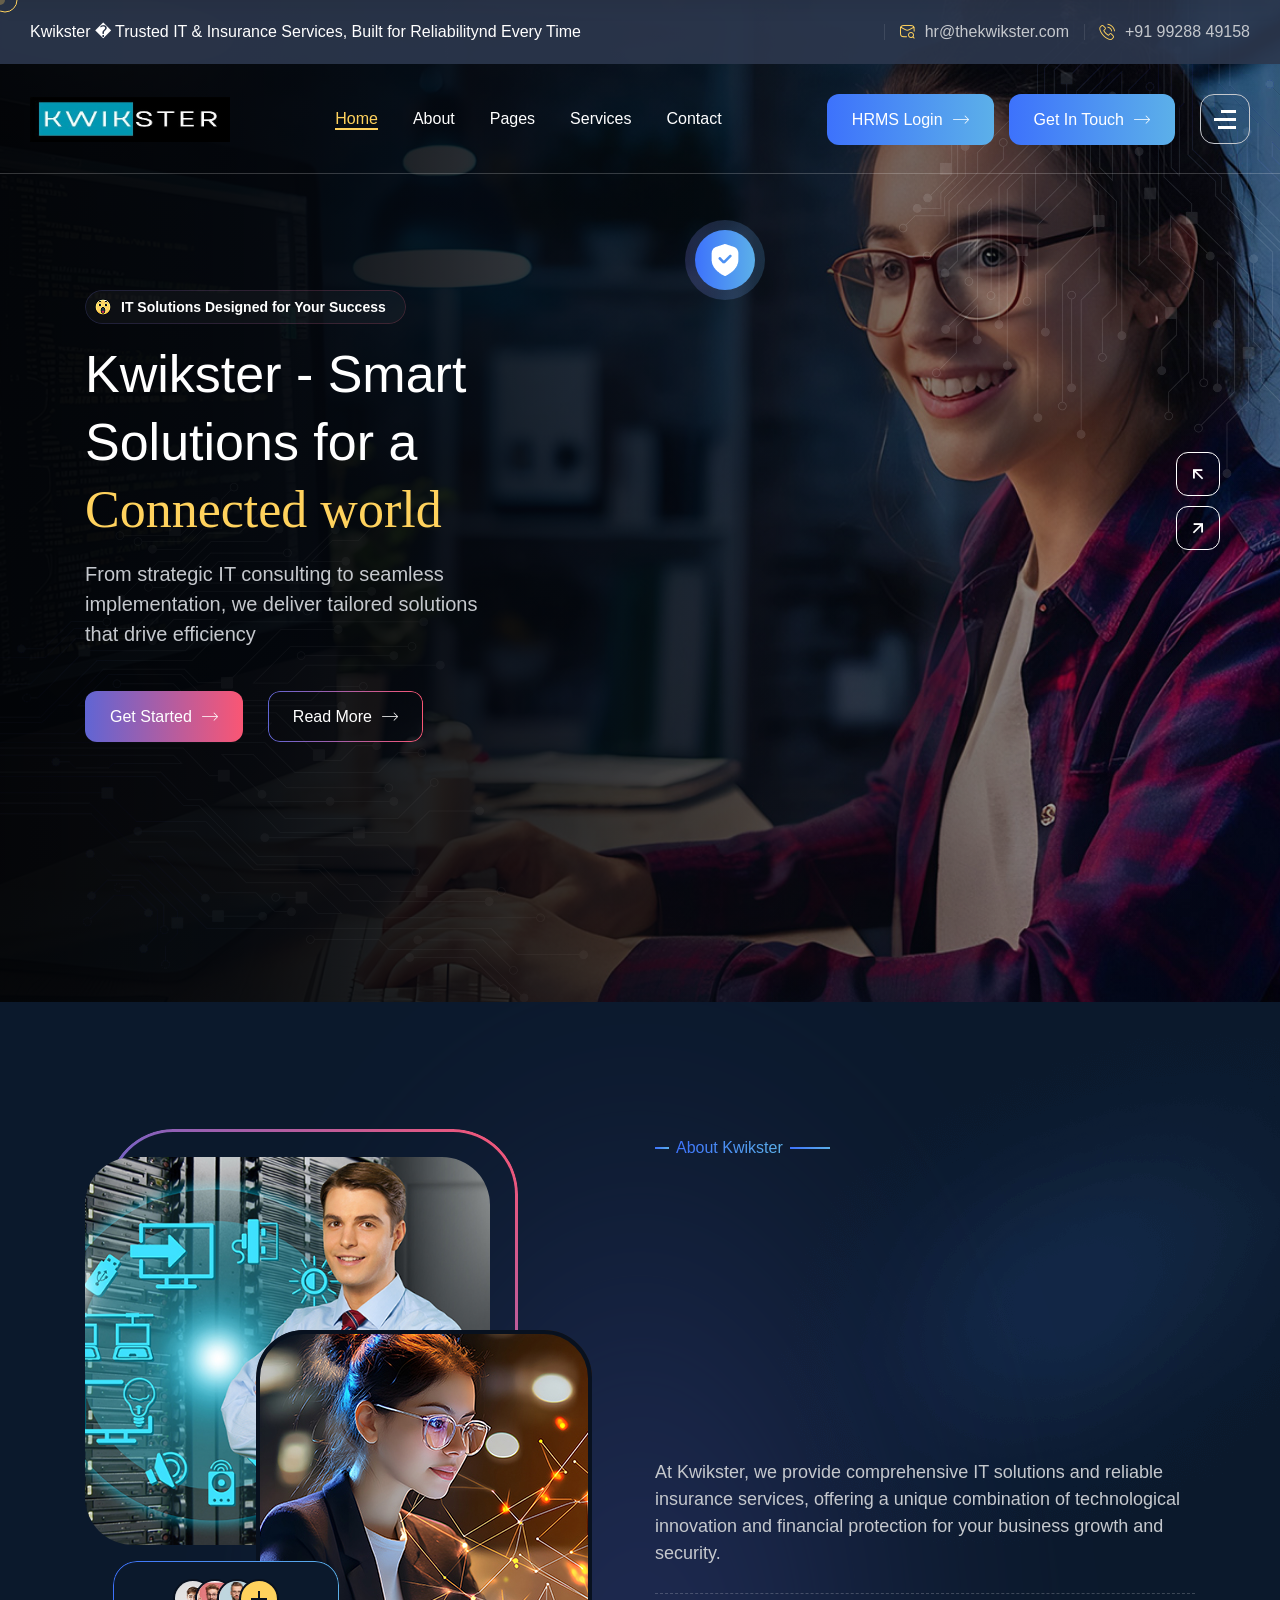
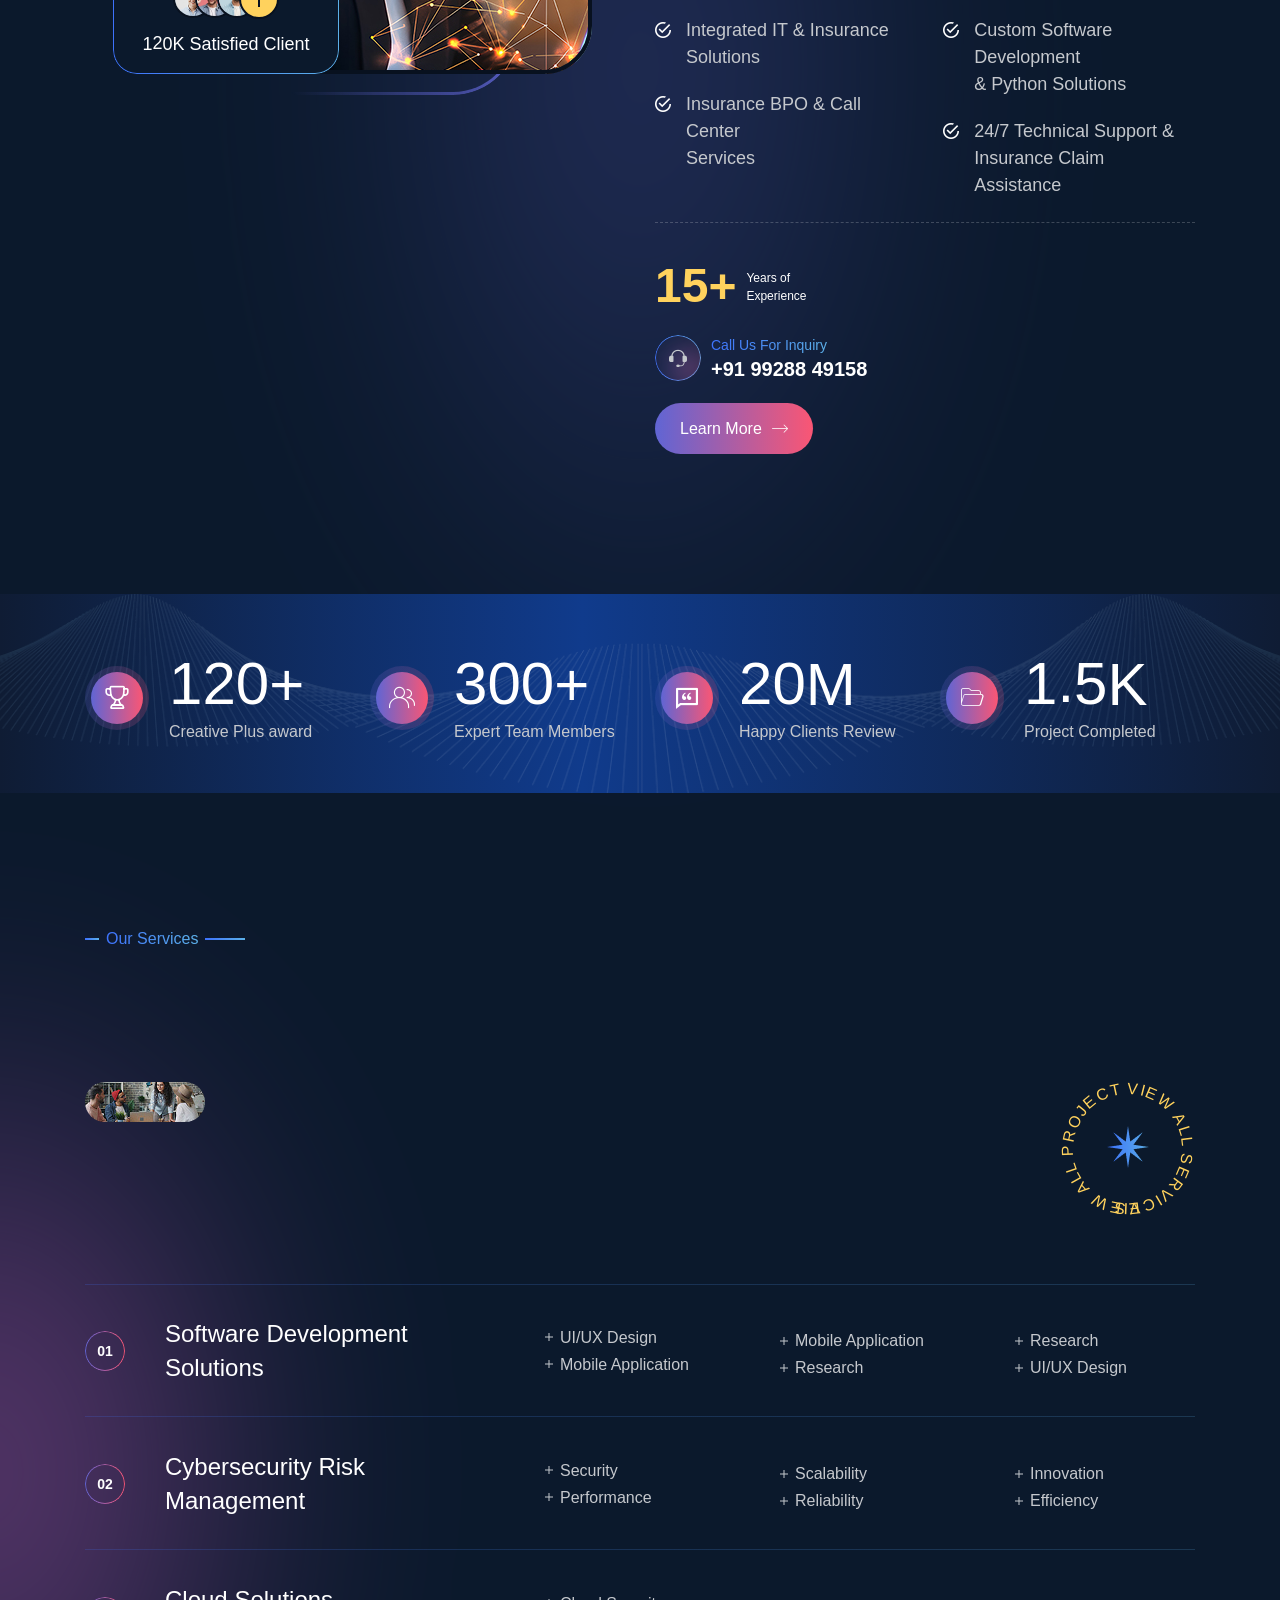
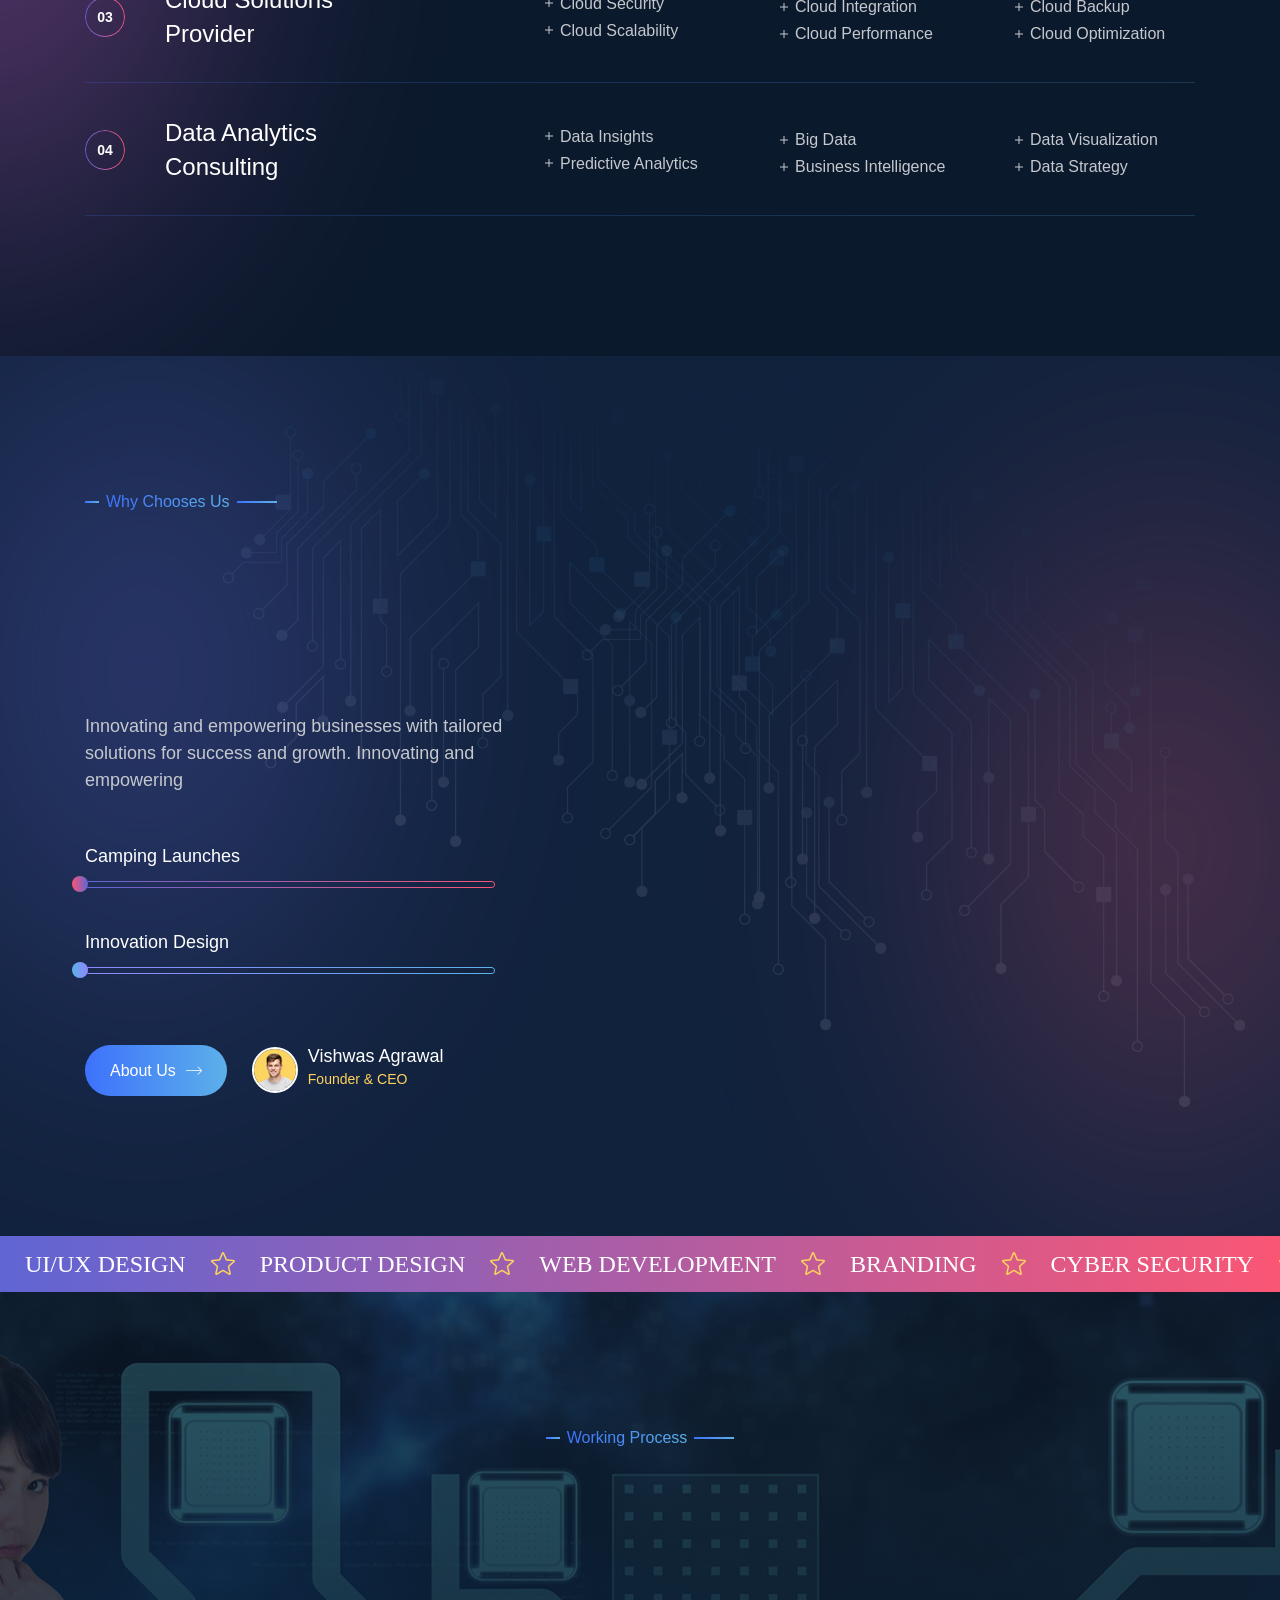
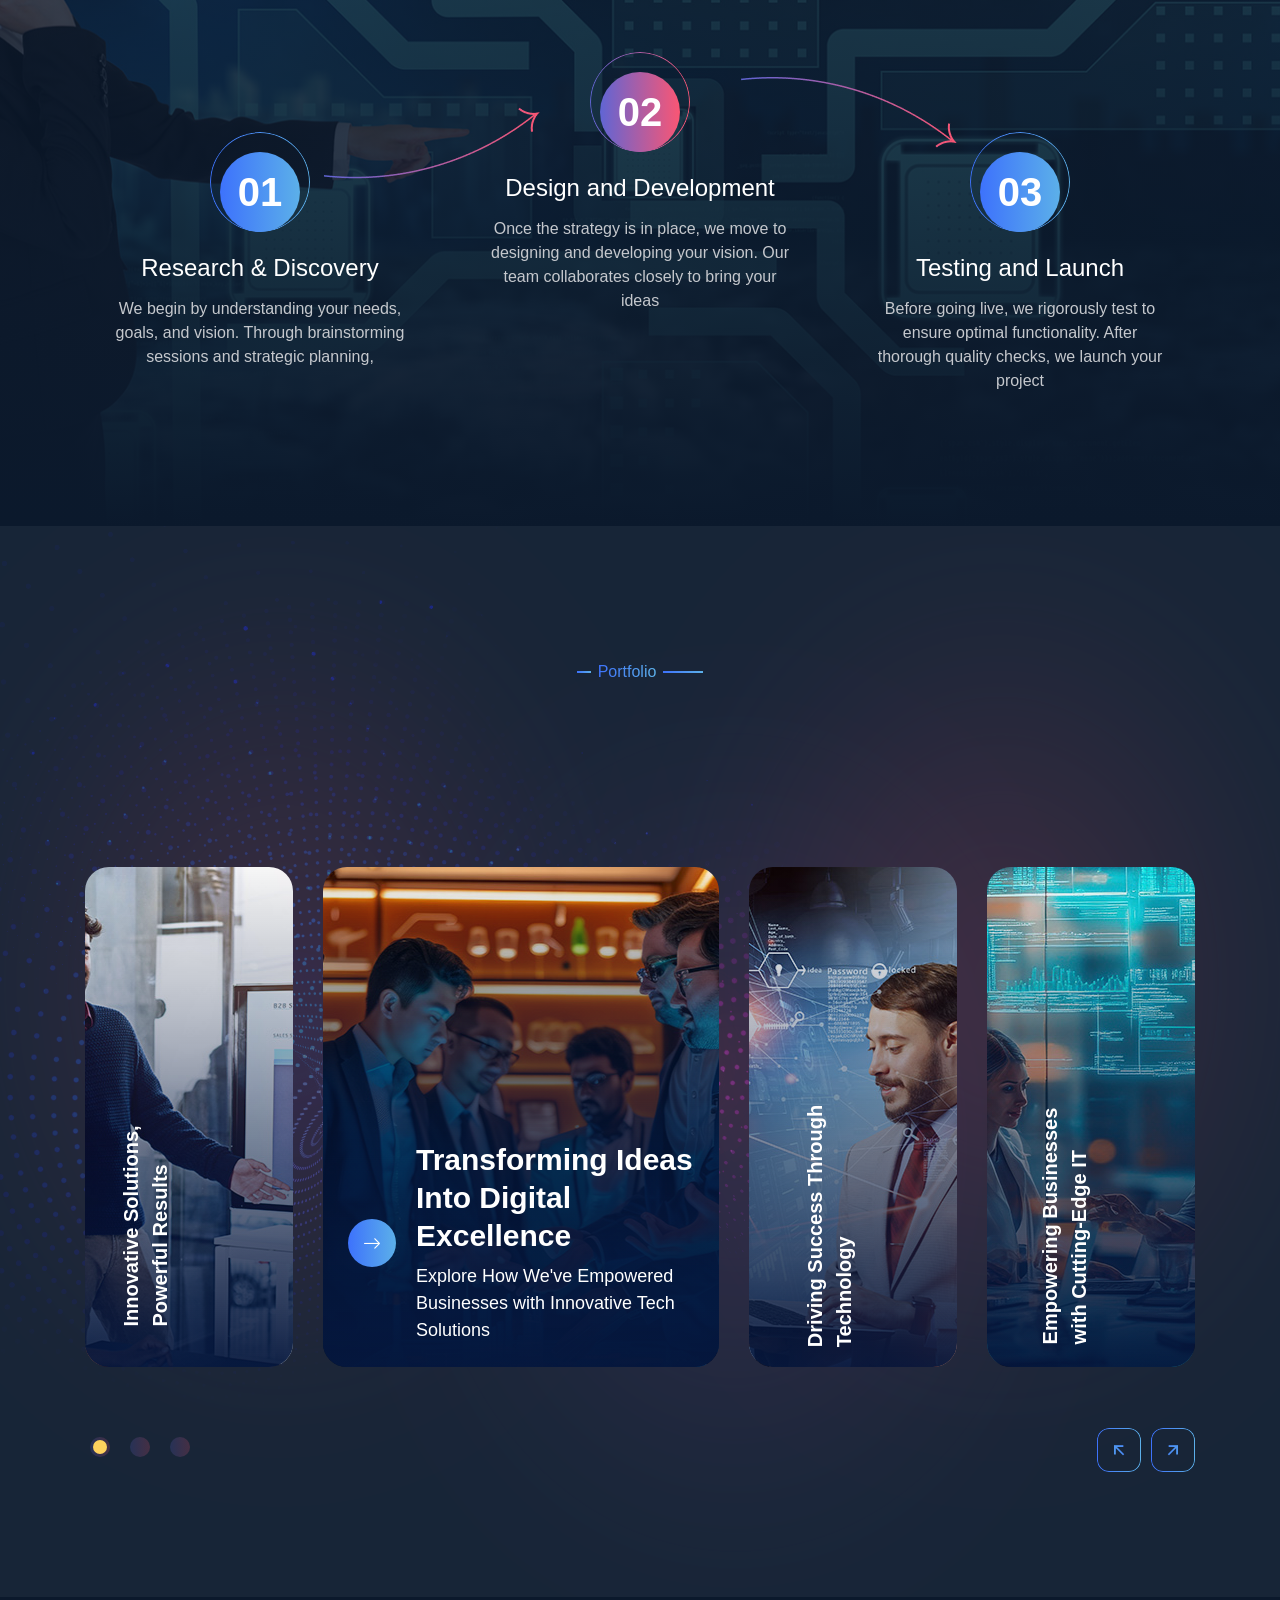
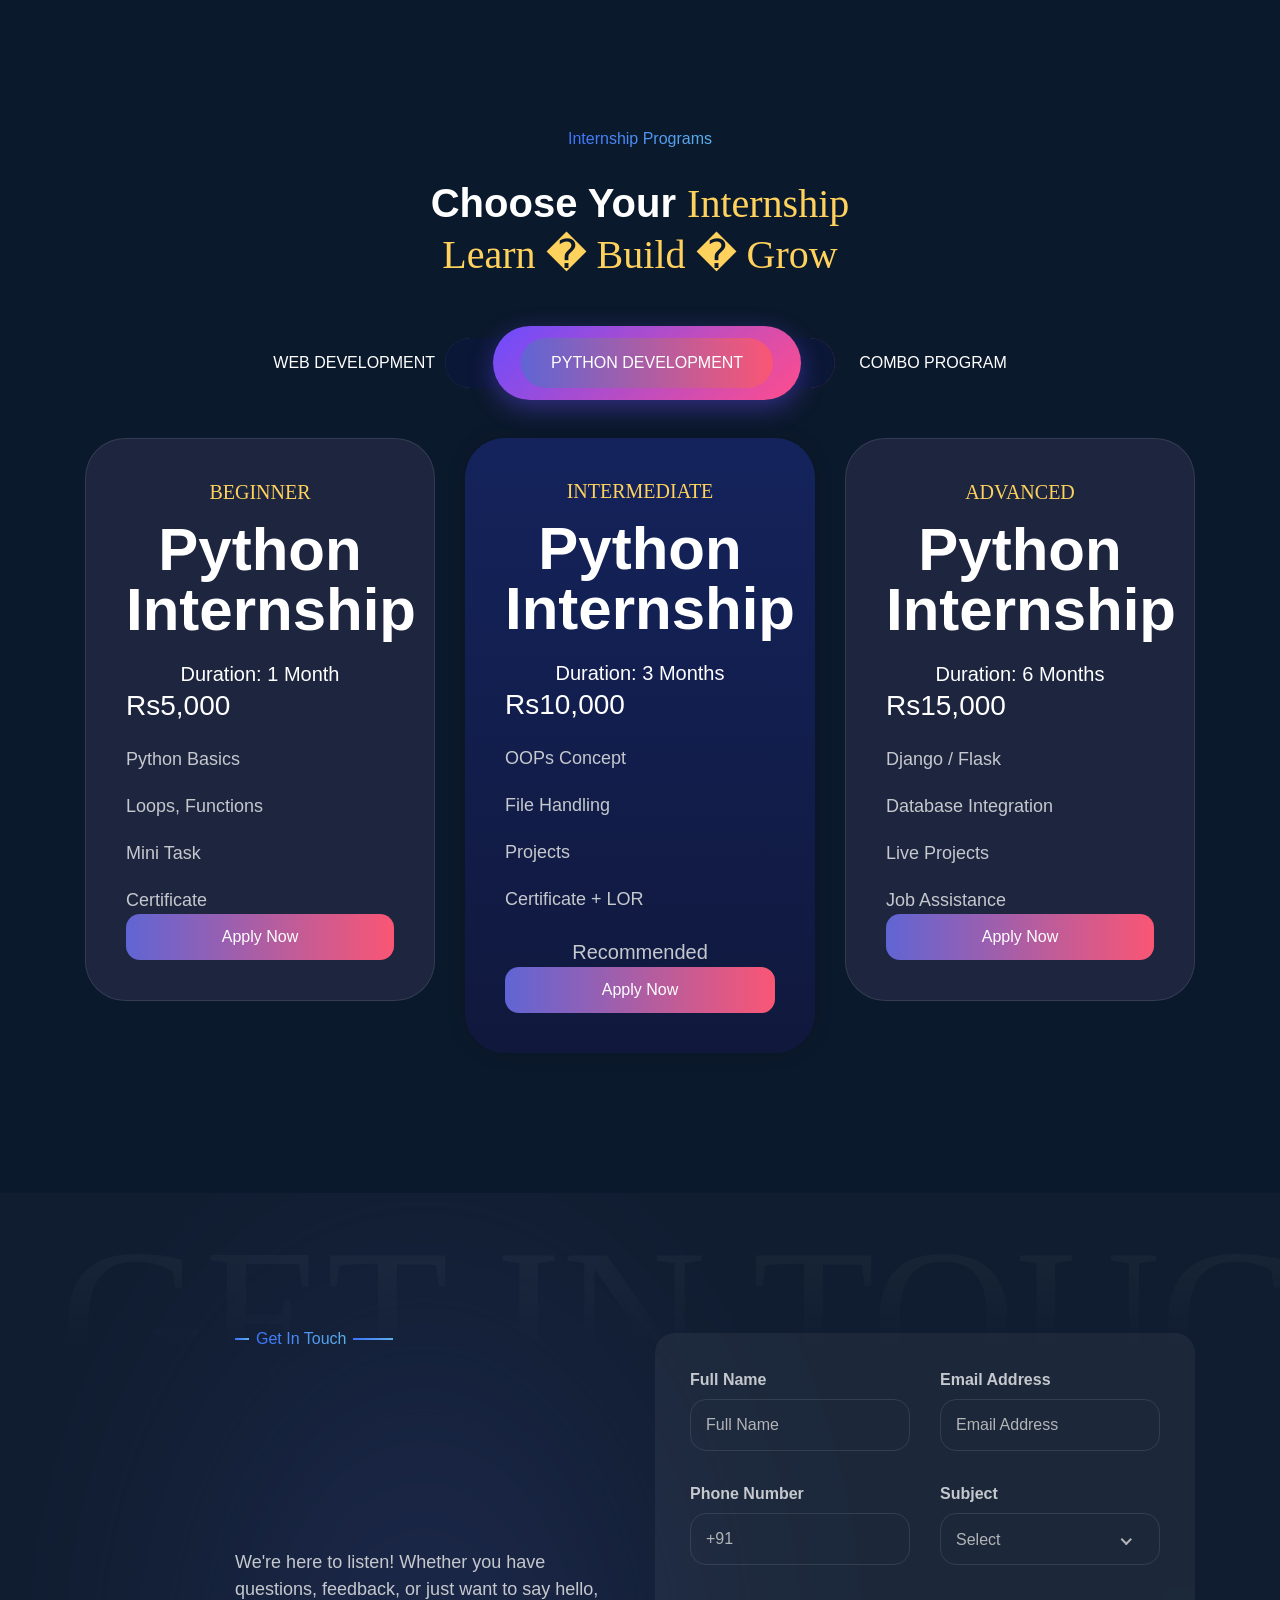
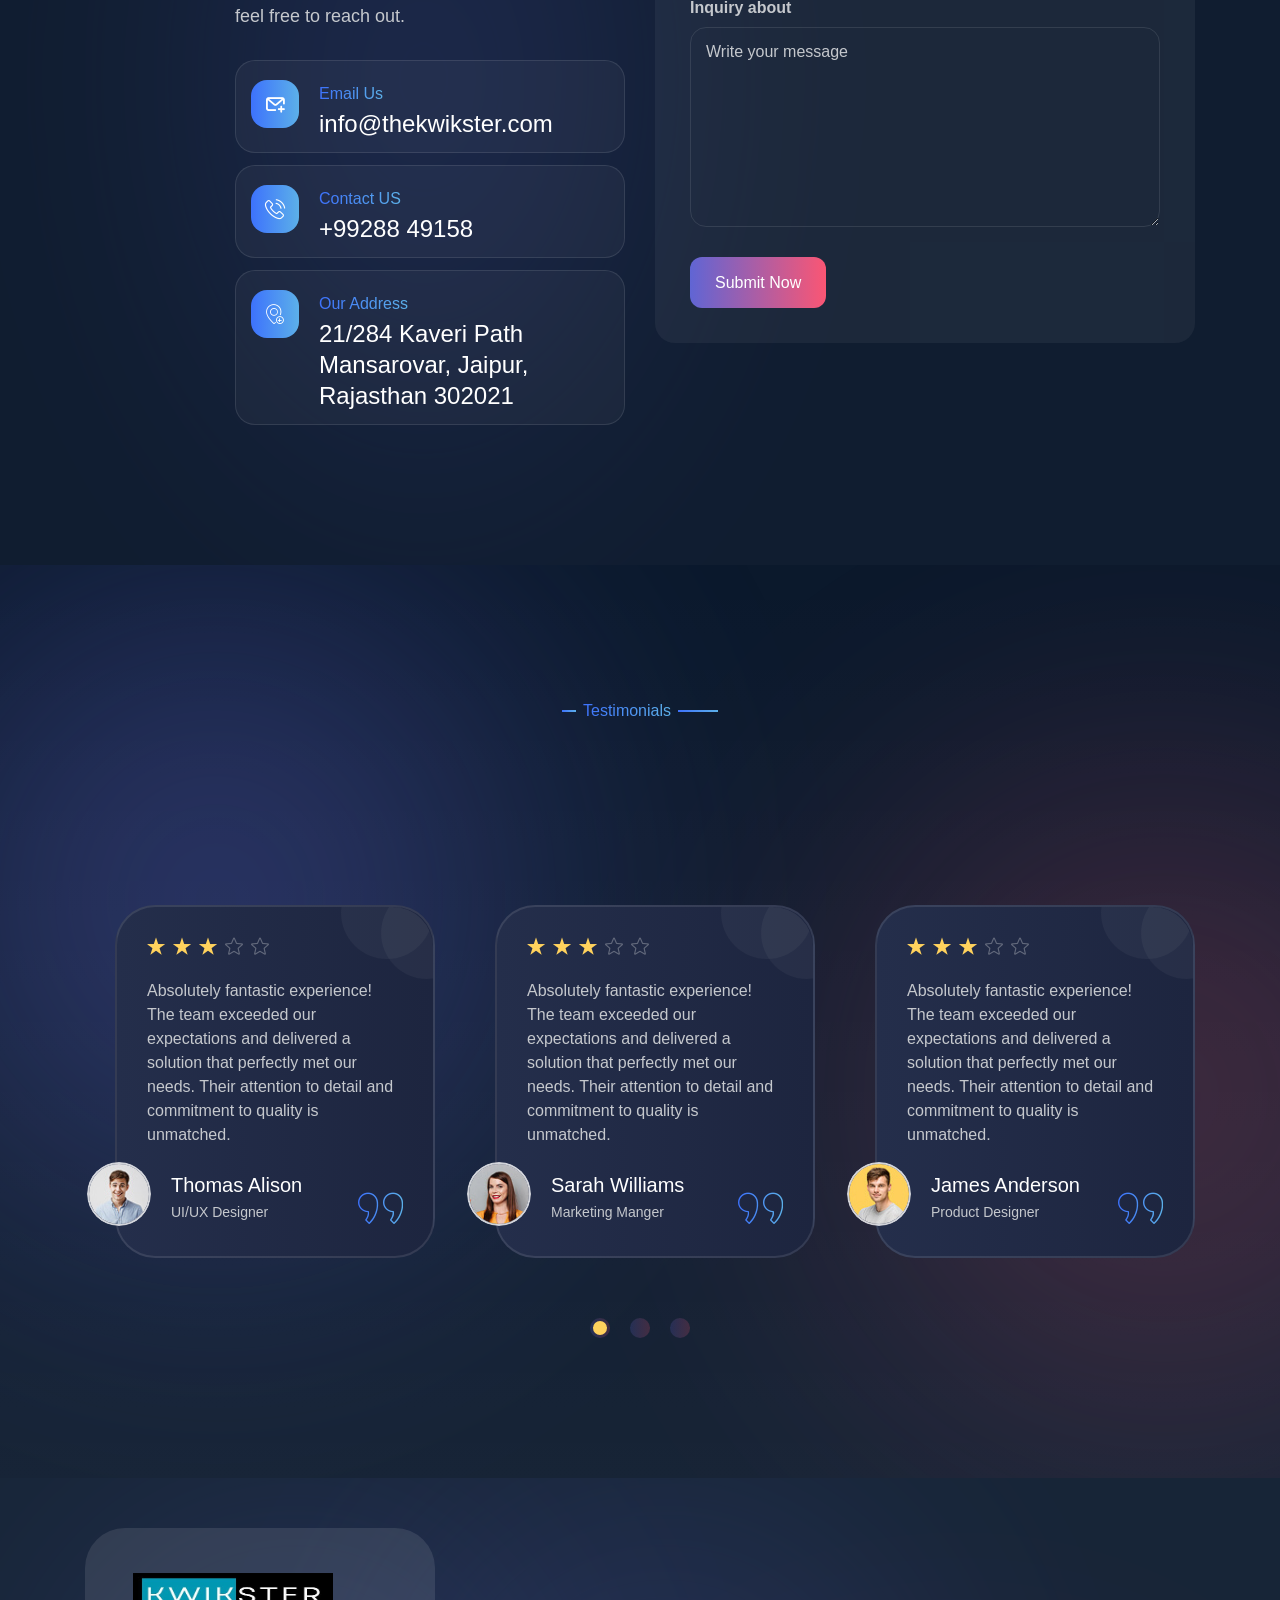
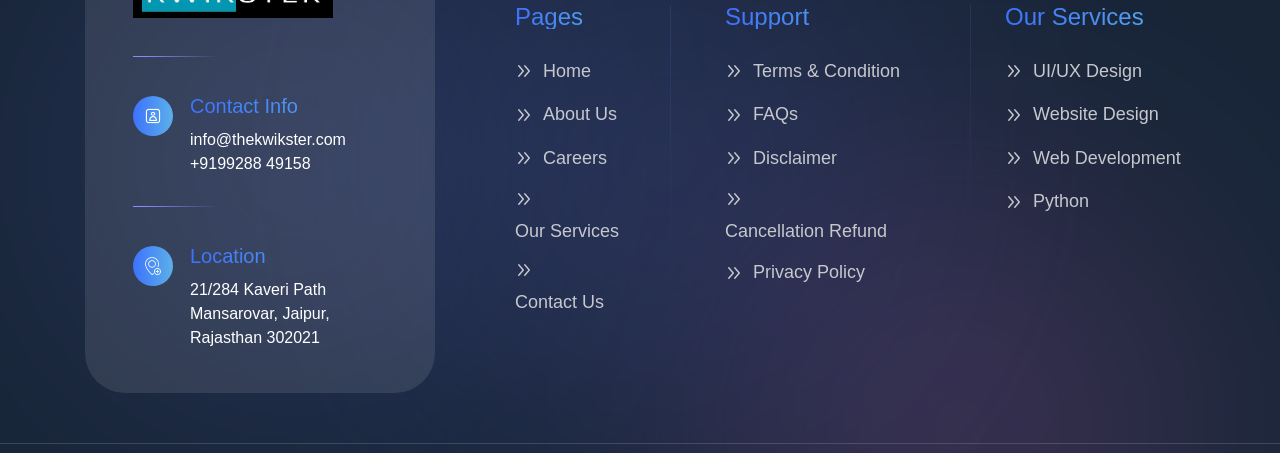
==== commit 8f3b2af8: "new change website kwikster" ====
--- a/index.html
+++ b/index.html
@@ -188,14 +188,14 @@
                     <div class="main-menu-two__wrapper-inner">
                         <div class="main-menu-two__left">
                             <div class="main-menu-two__logo">
-                                <a href="index.php.html"><img src="techguru/assets/images/resources/logo-1.jpeg" alt="" style="width: 200px; height: 45px;"></a>
+                                <a href="index.html"><img src="techguru/assets/images/resources/logo-1.jpeg" alt="" style="width: 200px; height: 45px;"></a>
                             </div>
                         </div>
                         <div class="main-menu-two__main-menu-box">
                             <a href="#" class="mobile-nav__toggler"><i class="fa fa-bars"></i></a>
                             <ul class="main-menu__list">
                                 <li>
-                                    <a href="index.php.html">Home </a>
+                                    <a href="index.html">Home </a>
                                     
                                 </li>
                                 <li>
@@ -262,7 +262,7 @@
                                 <a href="#" class="main-menu-two__search searcher-toggler-box icon-search-interface-symbol"></a>
                             </div>
                             <div class="main-menu-two__btn-box">
-                                <a href="http://127.0.0.1:8000/login" class="thm-btn" style="margin-right: 10px;">HRMS Login<span class="icon-right-arrow"></span></a>
+                                <a href="https://hrms.thekwikster.com/login" class="thm-btn" style="margin-right: 10px;">HRMS Login<span class="icon-right-arrow"></span></a>
                                 <a href="techguru/contact.php.html" class="thm-btn">Get in Touch<span class="icon-right-arrow"></span></a>
                             </div>
                             <div class="main-menu-two__nav-sidebar-icon">
@@ -811,7 +811,7 @@
                 </div>
             </div>
             <div class="about-two__btn-box">
-                <a href="about.php.html" class="thm-btn">Learn More<span class="icon-right-arrow"></span></a>
+                <a href="/techguru/about.php.html" class="thm-btn">Learn More<span class="icon-right-arrow"></span></a>
             </div>
         </div>
     </div>
@@ -915,7 +915,7 @@
                             <span>Innovative IT Services</span><br><span>Tailored for Your Success</span>
                         </h2>
                     </div>
-                    <a href="services.php.html" class="services-two__round-text-box">
+                    <a href="/techguru/services.php.html" class="services-two__round-text-box">
                         <div class="services-two__round-text-box-outer">
                             <div class="services-two__round-text-box-inner">
                                 <div class="services-two__curved-circle">
@@ -933,7 +933,7 @@
                         <div class="services-two__services-list-single services-two__services-list-single-1">
                             <div class="services-two__count-and-title">
                                 <div class="services-two__count"></div>
-                                <h3 class="services-two__title"><a href="advanced-technology.php.html">Software Development
+                                <h3 class="services-two__title"><a href="#">Software Development
                                         <br> Solutions</a></h3>
                             </div>
                             <div class="services-two__service-list-box">
@@ -959,7 +959,7 @@
                         <div class="services-two__services-list-single">
                             <div class="services-two__count-and-title">
                                 <div class="services-two__count"></div>
-                                <h3 class="services-two__title"><a href="data-protection-privacy.php.html">Cybersecurity
+                                <h3 class="services-two__title"><a href="#">Cybersecurity
                                         Risk
                                         <br> Management</a></h3>
                             </div>
@@ -986,7 +986,7 @@
                         <div class="services-two__services-list-single">
                             <div class="services-two__count-and-title">
                                 <div class="services-two__count"></div>
-                                <h3 class="services-two__title"><a href="cloud-managed-services.php.html">Cloud Solutions
+                                <h3 class="services-two__title"><a href="#">Cloud Solutions
                                         <br> Provider</a></h3>
                             </div>
                             <div class="services-two__service-list-box">
@@ -1012,7 +1012,7 @@
                         <div class="services-two__services-list-single">
                             <div class="services-two__count-and-title">
                                 <div class="services-two__count"></div>
-                                <h3 class="services-two__title"><a href="backup-recovery.php.html">Data Analytics
+                                <h3 class="services-two__title"><a href="#">Data Analytics
                                         <br> Consulting</a></h3>
                             </div>
                             <div class="services-two__service-list-box">
@@ -1087,7 +1087,7 @@
                             </ul>
                             <div class="why-choose-one__btn-and-client-info">
                                 <div class="why-choose-one__btn-box">
-                                    <a href="about.php.html" class="thm-btn">About Us<span class="icon-right-arrow"></span></a>
+                                    <a href="/techguru/about.php.html" class="thm-btn">About Us<span class="icon-right-arrow"></span></a>
                                 </div>
                                 <div class="why-choose-one__client-box">
                                     <div class="why-choose-one__client-img">
@@ -1243,7 +1243,7 @@
                                             <div class="single-portfolio-two__bg" style="background-image: url(techguru/assets/images/project/portfolio-2-1.jpg);">
                                             </div>
                                             <div class="portfolio-two__title">
-                                                <h3><a href="portfolio-details.php.html">Innovative Solutions,<br> Powerful
+                                                <h3><a href="/techguru/contact.php.html">Innovative Solutions,<br> Powerful
                                                         Results</a></h3>
                                             </div>
                                             <div class="portfolio-two__content-box">
@@ -1251,7 +1251,7 @@
                                                     <a href="techguru/assets/images/project/portfolio-2-1.jpg" class="img-popup"><span class="icon-right-arrow-1"></span></a>
                                                 </div>
                                                 <div class="portfolio-two__title-box">
-                                                    <h3 class="portfolio-two__title-2"><a href="portfolio-details.php.html">Innovative Solutions,<br>
+                                                    <h3 class="portfolio-two__title-2"><a href="/techguru/contact.php.html">Innovative Solutions,<br>
                                                             Powerful
                                                             Results</a></h3>
                                                     <p class="portfolio-two__text">Explore How We've Empowered
@@ -1265,7 +1265,7 @@
                                             <div class="single-portfolio-two__bg" style="background-image: url(techguru/assets/images/project/portfolio-2-2.jpg);">
                                             </div>
                                             <div class="portfolio-two__title">
-                                                <h3><a href="portfolio-details.php.html">Transforming Ideas Into<br> Digital
+                                                <h3><a href="/techguru/contact.php.html">Transforming Ideas Into<br> Digital
                                                         Excellence</a></h3>
                                             </div>
                                             <div class="portfolio-two__content-box">
@@ -1273,7 +1273,7 @@
                                                     <a href="techguru/assets/images/project/portfolio-2-2.jpg" class="img-popup"><span class="icon-right-arrow-1"></span></a>
                                                 </div>
                                                 <div class="portfolio-two__title-box">
-                                                    <h3 class="portfolio-two__title-2"><a href="portfolio-details.php.html">Transforming Ideas Into
+                                                    <h3 class="portfolio-two__title-2"><a href="/techguru/contact.php.html">Transforming Ideas Into
                                                             Digital Excellence</a></h3>
                                                     <p class="portfolio-two__text">Explore How We've Empowered
                                                         Businesses with Innovative Tech Solutions</p>
@@ -1286,7 +1286,7 @@
                                             <div class="single-portfolio-two__bg" style="background-image: url(techguru/assets/images/project/portfolio-2-3.jpg);">
                                             </div>
                                             <div class="portfolio-two__title">
-                                                <h3><a href="portfolio-details.php.html">Driving Success Through<br>
+                                                <h3><a href="/techguru/contact.php.html">Driving Success Through<br>
                                                         Technology</a></h3>
                                             </div>
                                             <div class="portfolio-two__content-box">
@@ -1294,7 +1294,7 @@
                                                     <a href="techguru/assets/images/project/portfolio-2-3.jpg" class="img-popup"><span class="icon-right-arrow-1"></span></a>
                                                 </div>
                                                 <div class="portfolio-two__title-box">
-                                                    <h3 class="portfolio-two__title-2"><a href="portfolio-details.php.html">Driving Success Through
+                                                    <h3 class="portfolio-two__title-2"><a href="/techguru/contact.php.html">Driving Success Through
                                                             Technology</a></h3>
                                                     <p class="portfolio-two__text">Explore How We've Empowered
                                                         Businesses with Innovative Tech Solutions</p>
@@ -1307,7 +1307,7 @@
                                             <div class="single-portfolio-two__bg" style="background-image: url(techguru/assets/images/project/portfolio-2-4.jpg);">
                                             </div>
                                             <div class="portfolio-two__title">
-                                                <h3><a href="portfolio-details.php.html">Empowering Businesses<br> with
+                                                <h3><a href="/techguru/contact.php.html">Empowering Businesses<br> with
                                                         Cutting-Edge IT</a></h3>
                                             </div>
                                             <div class="portfolio-two__content-box">
@@ -1315,7 +1315,7 @@
                                                     <a href="techguru/assets/images/project/portfolio-2-4.jpg" class="img-popup"><span class="icon-right-arrow-1"></span></a>
                                                 </div>
                                                 <div class="portfolio-two__title-box">
-                                                    <h3 class="portfolio-two__title-2"><a href="portfolio-details.php.html">Empowering Businesses with
+                                                    <h3 class="portfolio-two__title-2"><a href="/techguru/contact.php.html">Empowering Businesses with
                                                             Cutting-Edge IT</a></h3>
                                                     <p class="portfolio-two__text">Explore How We've Empowered
                                                         Businesses with Innovative Tech Solutions</p>
@@ -1336,7 +1336,7 @@
                                             <div class="single-portfolio-two__bg" style="background-image: url(techguru/assets/images/project/portfolio-2-1.jpg);">
                                             </div>
                                             <div class="portfolio-two__title">
-                                                <h3><a href="portfolio-details.php.html">Innovative Solutions,<br> Powerful
+                                                <h3><a href="/techguru/contact.php.html">Innovative Solutions,<br> Powerful
                                                         Results</a></h3>
                                             </div>
                                             <div class="portfolio-two__content-box">
@@ -1344,7 +1344,7 @@
                                                     <a href="techguru/assets/images/project/portfolio-2-1.jpg" class="img-popup"><span class="icon-right-arrow-1"></span></a>
                                                 </div>
                                                 <div class="portfolio-two__title-box">
-                                                    <h3 class="portfolio-two__title-2"><a href="portfolio-details.php.html">Innovative Solutions,<br>
+                                                    <h3 class="portfolio-two__title-2"><a href="/techguru/contact.php.html">Innovative Solutions,<br>
                                                             Powerful
                                                             Results</a></h3>
                                                     <p class="portfolio-two__text">Explore How We've Empowered
@@ -1358,7 +1358,7 @@
                                             <div class="single-portfolio-two__bg" style="background-image: url(techguru/assets/images/project/portfolio-2-2.jpg);">
                                             </div>
                                             <div class="portfolio-two__title">
-                                                <h3><a href="portfolio-details.php.html">Transforming Ideas Into<br> Digital
+                                                <h3><a href="/techguru/contact.php.html">Transforming Ideas Into<br> Digital
                                                         Excellence</a></h3>
                                             </div>
                                             <div class="portfolio-two__content-box">
@@ -1366,7 +1366,7 @@
                                                     <a href="techguru/assets/images/project/portfolio-2-2.jpg" class="img-popup"><span class="icon-right-arrow-1"></span></a>
                                                 </div>
                                                 <div class="portfolio-two__title-box">
-                                                    <h3 class="portfolio-two__title-2"><a href="portfolio-details.php.html">Transforming Ideas Into
+                                                    <h3 class="portfolio-two__title-2"><a href="/techguru/contact.php.html">Transforming Ideas Into
                                                             Digital Excellence</a></h3>
                                                     <p class="portfolio-two__text">Explore How We've Empowered
                                                         Businesses with Innovative Tech Solutions</p>
@@ -1379,7 +1379,7 @@
                                             <div class="single-portfolio-two__bg" style="background-image: url(techguru/assets/images/project/portfolio-2-3.jpg);">
                                             </div>
                                             <div class="portfolio-two__title">
-                                                <h3><a href="portfolio-details.php.html">Driving Success Through<br>
+                                                <h3><a href="/techguru/contact.php.html">Driving Success Through<br>
                                                         Technology</a></h3>
                                             </div>
                                             <div class="portfolio-two__content-box">
@@ -1387,7 +1387,7 @@
                                                     <a href="techguru/assets/images/project/portfolio-2-3.jpg" class="img-popup"><span class="icon-right-arrow-1"></span></a>
                                                 </div>
                                                 <div class="portfolio-two__title-box">
-                                                    <h3 class="portfolio-two__title-2"><a href="portfolio-details.php.html">Driving Success Through
+                                                    <h3 class="portfolio-two__title-2"><a href="/techguru/contact.php.html">Driving Success Through
                                                             Technology</a></h3>
                                                     <p class="portfolio-two__text">Explore How We've Empowered
                                                         Businesses with Innovative Tech Solutions</p>
@@ -1400,7 +1400,7 @@
                                             <div class="single-portfolio-two__bg" style="background-image: url(techguru/assets/images/project/portfolio-2-4.jpg);">
                                             </div>
                                             <div class="portfolio-two__title">
-                                                <h3><a href="portfolio-details.php.html">Empowering Businesses<br> with
+                                                <h3><a href="/techguru/contact.php.html">Empowering Businesses<br> with
                                                         Cutting-Edge IT</a></h3>
                                             </div>
                                             <div class="portfolio-two__content-box">
@@ -1408,7 +1408,7 @@
                                                     <a href="techguru/assets/images/project/portfolio-2-4.jpg" class="img-popup"><span class="icon-right-arrow-1"></span></a>
                                                 </div>
                                                 <div class="portfolio-two__title-box">
-                                                    <h3 class="portfolio-two__title-2"><a href="portfolio-details.php.html">Empowering Businesses with
+                                                    <h3 class="portfolio-two__title-2"><a href="/techguru/contact.php.html">Empowering Businesses with
                                                             Cutting-Edge IT</a></h3>
                                                     <p class="portfolio-two__text">Explore How We've Empowered
                                                         Businesses with Innovative Tech Solutions</p>
@@ -1429,7 +1429,7 @@
                                             <div class="single-portfolio-two__bg" style="background-image: url(techguru/assets/images/project/portfolio-2-1.jpg);">
                                             </div>
                                             <div class="portfolio-two__title">
-                                                <h3><a href="portfolio-details.php.html">Innovative Solutions,<br> Powerful
+                                                <h3><a href="/techguru/contact.php.html">Innovative Solutions,<br> Powerful
                                                         Results</a></h3>
                                             </div>
                                             <div class="portfolio-two__content-box">
@@ -1437,7 +1437,7 @@
                                                     <a href="techguru/assets/images/project/portfolio-2-1.jpg" class="img-popup"><span class="icon-right-arrow-1"></span></a>
                                                 </div>
                                                 <div class="portfolio-two__title-box">
-                                                    <h3 class="portfolio-two__title-2"><a href="portfolio-details.php.html">Innovative Solutions,<br>
+                                                    <h3 class="portfolio-two__title-2"><a href="/techguru/contact.php.html">Innovative Solutions,<br>
                                                             Powerful
                                                             Results</a></h3>
                                                     <p class="portfolio-two__text">Explore How We've Empowered
@@ -1451,7 +1451,7 @@
                                             <div class="single-portfolio-two__bg" style="background-image: url(techguru/assets/images/project/portfolio-2-2.jpg);">
                                             </div>
                                             <div class="portfolio-two__title">
-                                                <h3><a href="portfolio-details.php.html">Transforming Ideas Into<br> Digital
+                                                <h3><a href="/techguru/contact.php.html">Transforming Ideas Into<br> Digital
                                                         Excellence</a></h3>
                                             </div>
                                             <div class="portfolio-two__content-box">
@@ -1459,7 +1459,7 @@
                                                     <a href="techguru/assets/images/project/portfolio-2-2.jpg" class="img-popup"><span class="icon-right-arrow-1"></span></a>
                                                 </div>
                                                 <div class="portfolio-two__title-box">
-                                                    <h3 class="portfolio-two__title-2"><a href="portfolio-details.php.html">Transforming Ideas Into
+                                                    <h3 class="portfolio-two__title-2"><a href="/techguru/contact.php.html">Transforming Ideas Into
                                                             Digital Excellence</a></h3>
                                                     <p class="portfolio-two__text">Explore How We've Empowered
                                                         Businesses with Innovative Tech Solutions</p>
@@ -1472,7 +1472,7 @@
                                             <div class="single-portfolio-two__bg" style="background-image: url(techguru/assets/images/project/portfolio-2-3.jpg);">
                                             </div>
                                             <div class="portfolio-two__title">
-                                                <h3><a href="portfolio-details.php.html">Driving Success Through<br>
+                                                <h3><a href="/techguru/contact.php.html">Driving Success Through<br>
                                                         Technology</a></h3>
                                             </div>
                                             <div class="portfolio-two__content-box">
@@ -1480,7 +1480,7 @@
                                                     <a href="techguru/assets/images/project/portfolio-2-3.jpg" class="img-popup"><span class="icon-right-arrow-1"></span></a>
                                                 </div>
                                                 <div class="portfolio-two__title-box">
-                                                    <h3 class="portfolio-two__title-2"><a href="portfolio-details.php.html">Driving Success Through
+                                                    <h3 class="portfolio-two__title-2"><a href="/techguru/contact.php.html">Driving Success Through
                                                             Technology</a></h3>
                                                     <p class="portfolio-two__text">Explore How We've Empowered
                                                         Businesses with Innovative Tech Solutions</p>
@@ -1493,7 +1493,7 @@
                                             <div class="single-portfolio-two__bg" style="background-image: url(techguru/assets/images/project/portfolio-2-4.jpg);">
                                             </div>
                                             <div class="portfolio-two__title">
-                                                <h3><a href="portfolio-details.php.html">Empowering Businesses<br> with
+                                                <h3><a href="/techguru/contact.php.html">Empowering Businesses<br> with
                                                         Cutting-Edge IT</a></h3>
                                             </div>
                                             <div class="portfolio-two__content-box">
@@ -1501,7 +1501,7 @@
                                                     <a href="techguru/assets/images/project/portfolio-2-4.jpg" class="img-popup"><span class="icon-right-arrow-1"></span></a>
                                                 </div>
                                                 <div class="portfolio-two__title-box">
-                                                    <h3 class="portfolio-two__title-2"><a href="portfolio-details.php.html">Empowering Businesses with
+                                                    <h3 class="portfolio-two__title-2"><a href="/techguru/contact.php.html">Empowering Businesses with
                                                             Cutting-Edge IT</a></h3>
                                                     <p class="portfolio-two__text">Explore How We've Empowered
                                                         Businesses with Innovative Tech Solutions</p>
@@ -1576,7 +1576,7 @@
                                 </ul>
 
                                 <p class="pricing-two__unlimited-offer">?? Most Popular</p>
-                                <a href="#" class="pricing-two__btn">Apply Now</a>
+                                <a href="/techguru/contact.php.html" class="pricing-two__btn">Apply Now</a>
                             </div>
                         </div>
 
@@ -1595,7 +1595,7 @@
                                     <li>Job Assistance</li>
                                 </ul>
 
-                                <a href="#" class="pricing-two__btn">Apply Now</a>
+                                <a href="/techguru/contact.php.html" class="pricing-two__btn">Apply Now</a>
                             </div>
                         </div>
 
@@ -1621,7 +1621,7 @@
                                     <li>Certificate</li>
                                 </ul>
 
-                                <a href="#" class="pricing-two__btn">Apply Now</a>
+                                <a href="/techguru/contact.php.html" class="pricing-two__btn">Apply Now</a>
                             </div>
                         </div>
 
@@ -1640,8 +1640,8 @@
                                     <li>Certificate + LOR</li>
                                 </ul>
 
-                                <p class="pricing-two__unlimited-offer">? Recommended</p>
-                                <a href="#" class="pricing-two__btn">Apply Now</a>
+                                <p class="pricing-two__unlimited-offer"> Recommended</p>
+                                <a href="/techguru/contact.php.html" class="pricing-two__btn">Apply Now</a>
                             </div>
                         </div>
 
@@ -1660,7 +1660,7 @@
                                     <li>Job Assistance</li>
                                 </ul>
 
-                                <a href="#" class="pricing-two__btn">Apply Now</a>
+                                <a href="/techguru/contact.php.html" class="pricing-two__btn">Apply Now</a>
                             </div>
                         </div>
 
@@ -1685,7 +1685,7 @@
                                 </ul>
 
                                 <p class="pricing-two__unlimited-offer">?? Best Career Option</p>
-                                <a href="#" class="pricing-two__btn">Apply Now</a>
+                                <a href="/techguru/contact.php.html" class="pricing-two__btn">Apply Now</a>
                             </div>
                         </div>
                     </div>
@@ -1764,230 +1764,75 @@
                         </div>
                     </div>
                     <div class="col-xl-6">
-                        <div class="contact-two__right wow slideInRight" data-wow-delay="100ms" data-wow-duration="2500ms">
-                            <form class="contact-form-validated contact-one__form" action="techguru/assets/inc/sendemail.php" method="post" novalidate="novalidate">
-                                <div class="row">
-                                    <div class="col-xl-6 col-lg-6">
-                                        <h4 class="contact-one__input-title">Full Name</h4>
-                                        <div class="contact-one__input-box">
-                                            <div class="contact-one__input-icon">
-                                                <span class="icon-user-1"></span>
-                                            </div>
-                                            <input type="text" name="name" placeholder="Full Name " required="">
-                                        </div>
-                                    </div>
-                                    <div class="col-xl-6 col-lg-6">
-                                        <h4 class="contact-one__input-title">Email Address</h4>
-                                        <div class="contact-one__input-box">
-                                            <div class="contact-one__input-icon">
-                                                <span class="icon-email"></span>
-                                            </div>
-                                            <input type="email" name="email" placeholder="Email Address" required="">
-                                        </div>
-                                    </div>
-                                    <div class="col-xl-6 col-lg-6">
-                                        <h4 class="contact-one__input-title">Phone Number</h4>
-                                        <div class="contact-one__input-box">
-                                            <div class="contact-one__input-icon">
-                                                <span class="icon-phone-call"></span>
-                                            </div>
-                                            <input type="text" name="Phone" placeholder="+91" required="">
-                                        </div>
-                                    </div>
-                                    <div class="col-xl-6 col-lg-6">
-                                        <h4 class="contact-one__input-title">Subject</h4>
-                                        <div class="contact-one__input-box">
-                                            <div class="select-box">
-                                                <select class="selectmenu wide">
-                                                    <option selected="selected">Thomas Alison
-                                                    </option>
-                                                    <option>Type Of Service 01</option>
-                                                    <option>Type Of Service 02</option>
-                                                    <option>Type Of Service 03</option>
-                                                    <option>Type Of Service 04</option>
-                                                    <option>Type Of Service 05</option>
-                                                </select>
-                                            </div>
-                                        </div>
-                                    </div>
-                                </div>
-                                <div class="col-xl-12">
-                                    <h4 class="contact-one__input-title">Inquiry about </h4>
-                                    <div class="contact-one__input-box text-message-box">
-                                        <div class="contact-one__input-icon">
-                                            <span class="icon-edit"></span>
-                                        </div>
-                                        <textarea name="message" placeholder="Write your message"></textarea>
-                                    </div>
-                                    <div class="contact-one__btn-box">
-                                        <button type="submit" class="thm-btn"><span>Submit
-                                                Now</span><i class="icon-right-arrow"></i></button>
-                                    </div>
-                                </div>
-                            </form>
-                            <div class="result"></div>
-                        </div>
-                    </div>
+    <div class="contact-two__right wow slideInRight" data-wow-delay="100ms" data-wow-duration="2500ms">
+
+        <form action="https://api.web3forms.com/submit" method="POST">
+
+            <!-- Web3Forms Access Key -->
+            <input type="hidden" name="access_key" value="00c1bb87-020e-4aab-b7d7-ff0d46afe156">
+
+            <div class="row">
+
+                <div class="col-xl-6 col-lg-6">
+                    <h4 class="contact-one__input-title">Full Name</h4>
+                    <div class="contact-one__input-box">
+                        <input type="text" name="name" placeholder="Full Name" required>
+                    </div>
+                </div>
+
+                <div class="col-xl-6 col-lg-6">
+                    <h4 class="contact-one__input-title">Email Address</h4>
+                    <div class="contact-one__input-box">
+                        <input type="email" name="email" placeholder="Email Address" required>
+                    </div>
+                </div>
+
+                <div class="col-xl-6 col-lg-6">
+                    <h4 class="contact-one__input-title">Phone Number</h4>
+                    <div class="contact-one__input-box">
+                        <input type="text" name="phone" placeholder="+91" required>
+                    </div>
+                </div>
+
+                <div class="col-xl-6 col-lg-6">
+                    <h4 class="contact-one__input-title">Subject</h4>
+                    <div class="contact-one__input-box">
+                        <select name="subject" required>
+                            <option value="">Select</option>
+                            <option value="Python Intern">Python Intern</option>
+                            <option value="PHP Intern">PHP Intern</option>
+                            <option value="HR Intern">HR Intern</option>
+                            <option value="Web Development">Web Development</option>
+                        </select>
+                    </div>
+                </div>
+
+            </div>
+
+            <div class="col-xl-12">
+                <h4 class="contact-one__input-title">Inquiry about</h4>
+                <div class="contact-one__input-box text-message-box">
+                    <textarea name="message" placeholder="Write your message" required></textarea>
+                </div>
+
+                <!-- Optional Redirect -->
+                <input type="hidden" name="redirect" value="https://yourwebsite.com/thank-you.html">
+
+                <div class="contact-one__btn-box">
+                    <button type="submit" class="thm-btn">
+                        <span>Submit Now</span>
+                    </button>
+                </div>
+            </div>
+
+        </form>
+
+    </div>
+</div>
                 </div>
             </div>
         </section>
-        <!-- Contact Two End --><!-- Event One Start -->
-        <!-- <section class="event-one">
-            <div class="event-one__shape-1 float-bob-y">
-                <img src="techguru/assets/images/shapes/event-one-shape-1.png" alt="">
-            </div>
-            <div class="event-one__shape-2 float-bob-x">
-                <img src="techguru/assets/images/shapes/event-one-shape-2.png" alt="">
-            </div>
-            <div class="event-one__shape-3"></div>
-            <div class="event-one__shape-4"></div>
-            <div class="event-one__shape-2"></div>
-            <div class="container">
-                <div class="event-one__top">
-                    <div class="section-title text-left sec-title-animation animation-style2">
-                        <div class="section-title__tagline-box">
-                            <div class="section-title__tagline-shape-1"></div>
-                            <span class="section-title__tagline">Upcoming Events</span>
-                            <div class="section-title__tagline-shape-2"></div>
-                        </div>
-                        <h2 class="section-title__title title-animation">Exciting Events <span>on the
-                            </span> <span>Horizon</span></h2>
-                    </div>
-                    <div class="event-one__top-btn-box">
-                        <a href="contact.php.html" class="thm-btn">Contact Us<span class="icon-right-arrow"></span></a>
-                    </div>
-                </div>
-                <div class="event-one__bottom">
-                    <div class="row">
-                        <div class="col-xl-5">
-                            <div class="event-one__left wow slideInLeft" data-wow-delay="100ms" data-wow-duration="2500ms">
-                                <div class="event-one__img">
-                                    <img src="techguru/assets/images/resources/event-one-img-1.jpg" alt="">
-                                    <div class="event-one__video-link">
-                                        <a href="https://www.youtube.com/watch?v=Get7rqXYrbQ" class="video-popup">
-                                            <div class="event-one__video-icon">
-                                                <span class="fa fa-play"></span>
-                                                <i class="ripple"></i>
-                                            </div>
-                                        </a>
-                                    </div>
-                                </div>
-                            </div>
-                        </div>
-                        <div class="col-xl-7">
-                            <div class="event-one__right">
-                              
-                                <div class="event-one__single wow fadeInLeft" data-wow-delay="100ms">
-                                    <div class="event-one__title-and-countdown-box">
-                                        <div class="event-one__title">
-                                            <h5><a href="contact.php.html">Innovation Meets</a></h5>
-                                            <p>It is a long established fact that a reader will</p>
-                                        </div>
-                                        <div class="event-one__countdown-box">
-                                            <div class="timer-box clearfix">
-                                                <div class="countdown-timer">
-                                                    <div class="default-coundown">
-                                                        <div class="default-coundown-box">
-                                                            <div class="countdown event-one-countdown" data-countdown-time="2025/05/28">
-                                                            </div>
-                                                        </div>
-                                                    </div>
-                                                </div>
-                                            </div>
-                                        </div>
-                                    </div>
-                                    <div class="event-one__meta-and-btn-box">
-                                        <ul class="event-one__meta list-unstyled">
-                                            <li>
-                                                <a href="#"><span class="icon-pin"></span>1629 N. Dixie
-                                                    Avenue</a>
-                                            </li>
-                                            <li>
-                                                <a href="#"><span class="icon-calendar"></span>March 18, 2025</a>
-                                            </li>
-                                        </ul>
-                                        <div class="event-one__btn-box">
-                                            <a href="contact.php.html" class="event-one__btn">Book Seat<span class="icon-right-arrow"></span></a>
-                                        </div>
-                                    </div>
-                                </div>
-                              
-                                <div class="event-one__single wow fadeInRight" data-wow-delay="200ms">
-                                    <div class="event-one__title-and-countdown-box">
-                                        <div class="event-one__title">
-                                            <h5><a href="contact.php.html">Unlock Your Potential</a></h5>
-                                            <p>It is a long established fact that a reader will</p>
-                                        </div>
-                                        <div class="event-one__countdown-box">
-                                            <div class="timer-box clearfix">
-                                                <div class="countdown-timer">
-                                                    <div class="default-coundown">
-                                                        <div class="default-coundown-box">
-                                                            <div class="countdown event-one-countdown" data-countdown-time="2025/07/28">
-                                                            </div>
-                                                        </div>
-                                                    </div>
-                                                </div>
-                                            </div>
-                                        </div>
-                                    </div>
-                                    <div class="event-one__meta-and-btn-box">
-                                        <ul class="event-one__meta list-unstyled">
-                                            <li>
-                                                <a href="#"><span class="icon-pin"></span>1629 N. Dixie
-                                                    Avenue</a>
-                                            </li>
-                                            <li>
-                                                <a href="#"><span class="icon-calendar"></span>March 25, 2025</a>
-                                            </li>
-                                        </ul>
-                                        <div class="event-one__btn-box">
-                                            <a href="contact.php.html" class="event-one__btn">Book Seat<span class="icon-right-arrow"></span></a>
-                                        </div>
-                                    </div>
-                                </div>
-                                
-                                <div class="event-one__single wow fadeInLeft" data-wow-delay="300ms">
-                                    <div class="event-one__title-and-countdown-box">
-                                        <div class="event-one__title">
-                                            <h5><a href="contact.php.html">Tech Talks Live</a></h5>
-                                            <p>It is a long established fact that a reader will</p>
-                                        </div>
-                                        <div class="event-one__countdown-box">
-                                            <div class="timer-box clearfix">
-                                                <div class="countdown-timer">
-                                                    <div class="default-coundown">
-                                                        <div class="default-coundown-box">
-                                                            <div class="countdown event-one-countdown" data-countdown-time="2025/09/28">
-                                                            </div>
-                                                        </div>
-                                                    </div>
-                                                </div>
-                                            </div>
-                                        </div>
-                                    </div>
-                                    <div class="event-one__meta-and-btn-box">
-                                        <ul class="event-one__meta list-unstyled">
-                                            <li>
-                                                <a href="#"><span class="icon-pin"></span>1629 N. Dixie
-                                                    Avenue</a>
-                                            </li>
-                                            <li>
-                                                <a href="#"><span class="icon-calendar"></span>March 30, 2025</a>
-                                            </li>
-                                        </ul>
-                                        <div class="event-one__btn-box">
-                                            <a href="contact.php.html" class="event-one__btn">Book Seat<span class="icon-right-arrow"></span></a>
-                                        </div>
-                                    </div>
-                                </div>
-                             
-                            </div>
-                        </div>
-                    </div>
-                </div>
-            </div>
-        </section> -->
+      
         <!-- Event One End --><!-- Testimonial Two Start -->
         <section class="testimonial-two">
             <div class="testimonial-two__shape-1"></div>
@@ -2347,7 +2192,7 @@
                             <div class="site-footer-two__bottom-inner">
                                 <div class="site-footer-two__copyright">
                                     <p class="site-footer-two__copyright-text">
-                                        ? Copyright 2025 <a href="#">Kwikster</a> All rights reserved
+                                        Copyright 2025 <a href="index.html">Kwikster</a> All rights reserved
                                     </p>
                                 </div>
                                 <div class="site-footer-two__social-box">
@@ -2445,21 +2290,36 @@
                             </div>
                             <div class="form-inner">
                                 <h4>Get a free quote</h4>
-                                <form action="techguru/assets/inc/sendemail.php" method="POST" class="contact-form-validated">
-                                    <div class="form-group">
-                                        <input type="text" name="name" placeholder="Name" required="">
-                                    </div>
-                                    <div class="form-group">
-                                        <input type="email" name="email" placeholder="Email" required="">
-                                    </div>
-                                    <div class="form-group">
-                                        <textarea name="message" placeholder="Message..."></textarea>
-                                    </div>
-                                    <div class="form-group message-btn">
-                                        <button type="submit" class="thm-btn form-inner__btn">Submit Now<span class="icon-right-arrow"></span></button>
-                                    </div>
-                                    <div class="result"></div>
-                                </form>
+                               <form action="https://api.web3forms.com/submit" method="POST" class="contact-form-validated">
+
+    <!-- Access Key -->
+    <input type="hidden" name="access_key" value="00c1bb87-020e-4aab-b7d7-ff0d46afe156">
+
+    <div class="form-group">
+        <input type="text" name="name" placeholder="Name" required>
+    </div>
+
+    <div class="form-group">
+        <input type="email" name="email" placeholder="Email" required>
+    </div>
+
+    <div class="form-group">
+        <textarea name="message" placeholder="Message..." required></textarea>
+    </div>
+
+    <!-- Optional: Subject -->
+    <input type="hidden" name="subject" value="New Contact Form Submission">
+
+    <!-- Optional: Redirect after submit -->
+    <input type="hidden" name="redirect" value="https://yourwebsite.com/thank-you.html">
+
+    <div class="form-group message-btn">
+        <button type="submit" class="thm-btn form-inner__btn">
+            Submit Now <span class="icon-right-arrow"></span>
+        </button>
+    </div>
+
+</form>
                             </div>
                         </div>
                     </div>
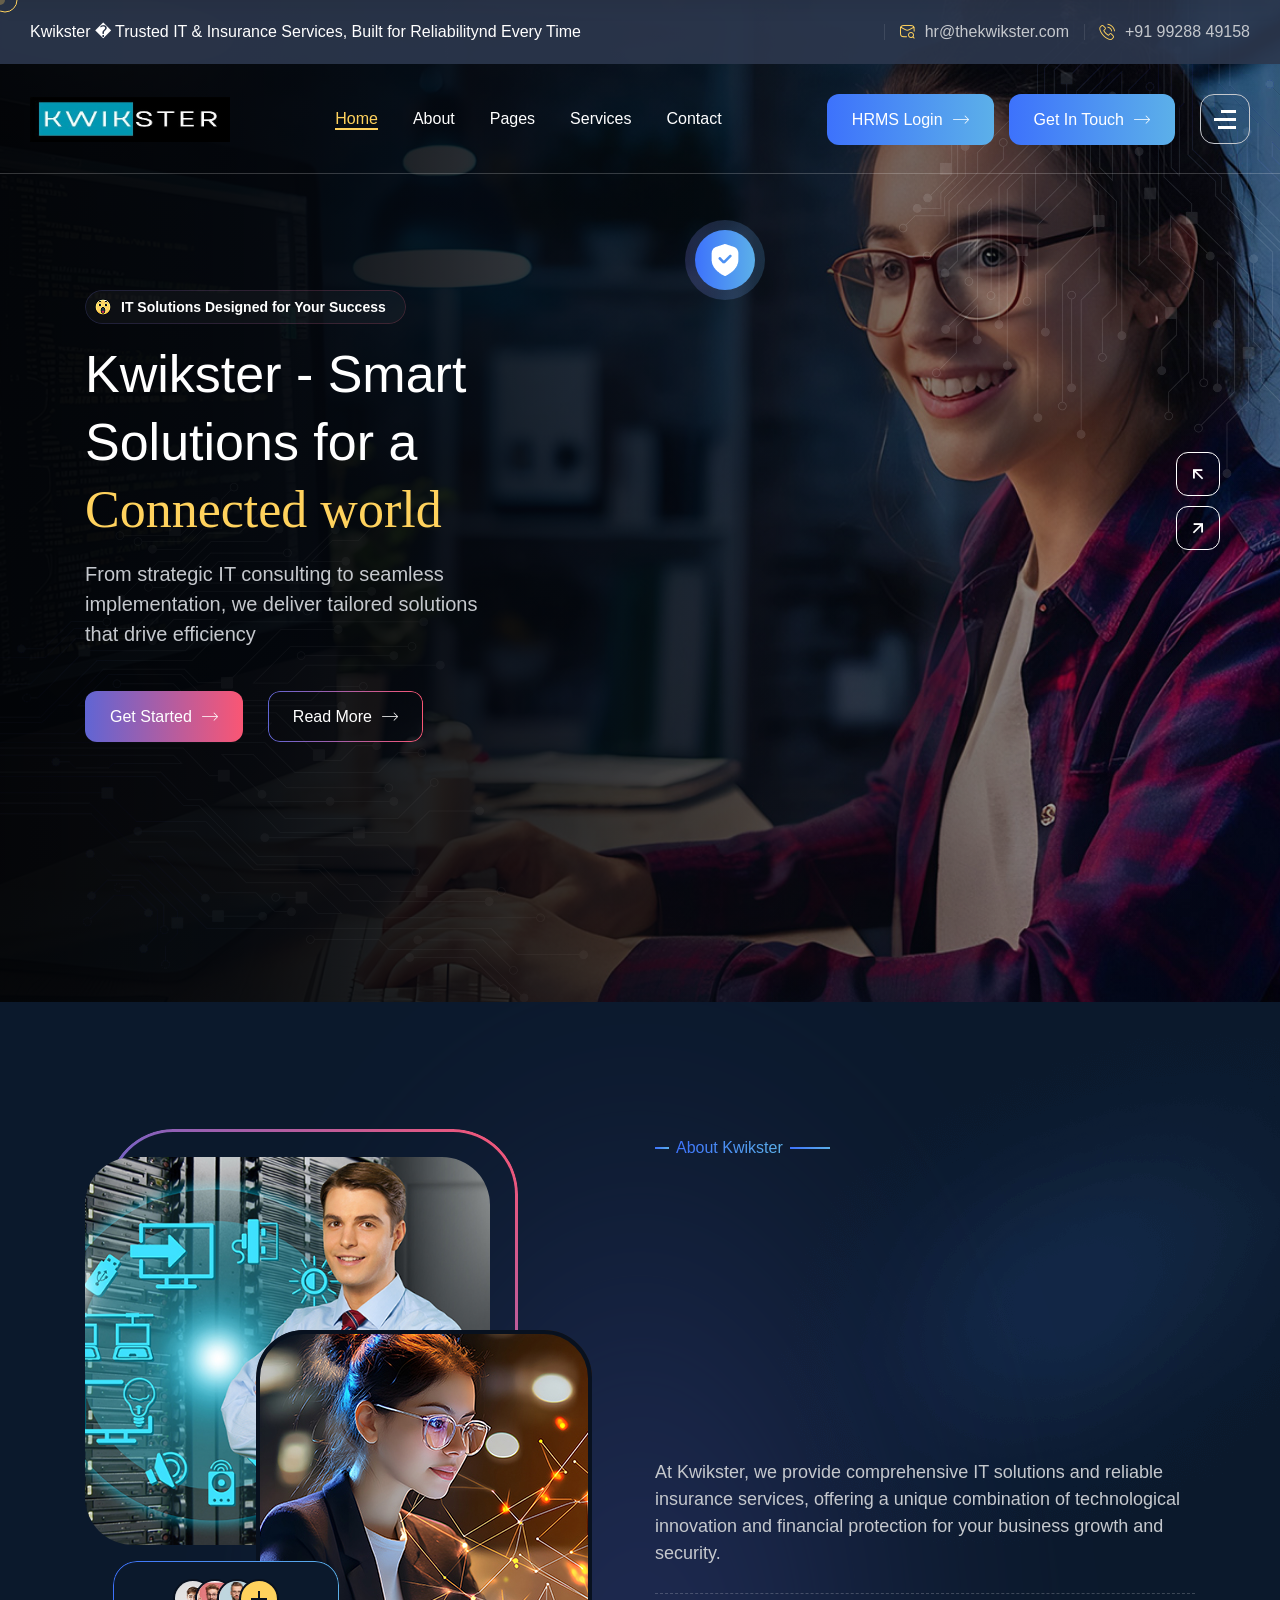
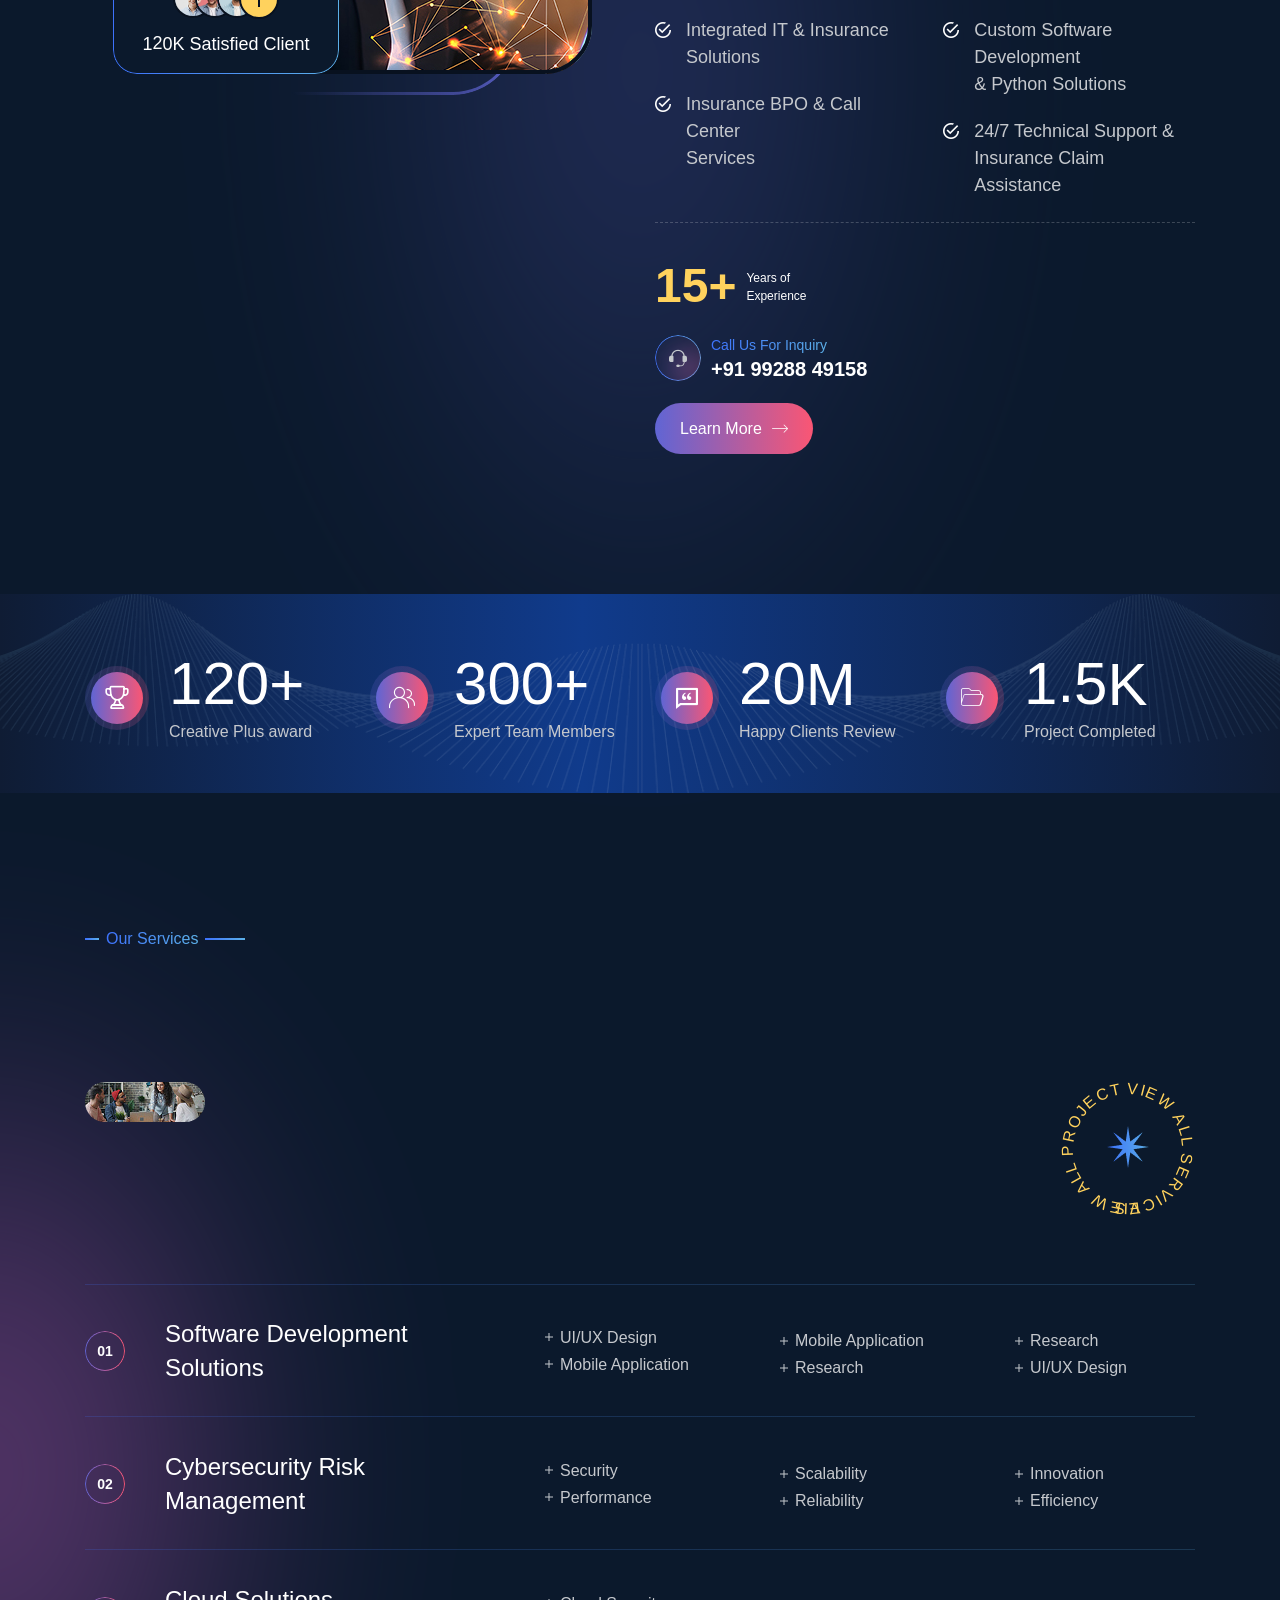
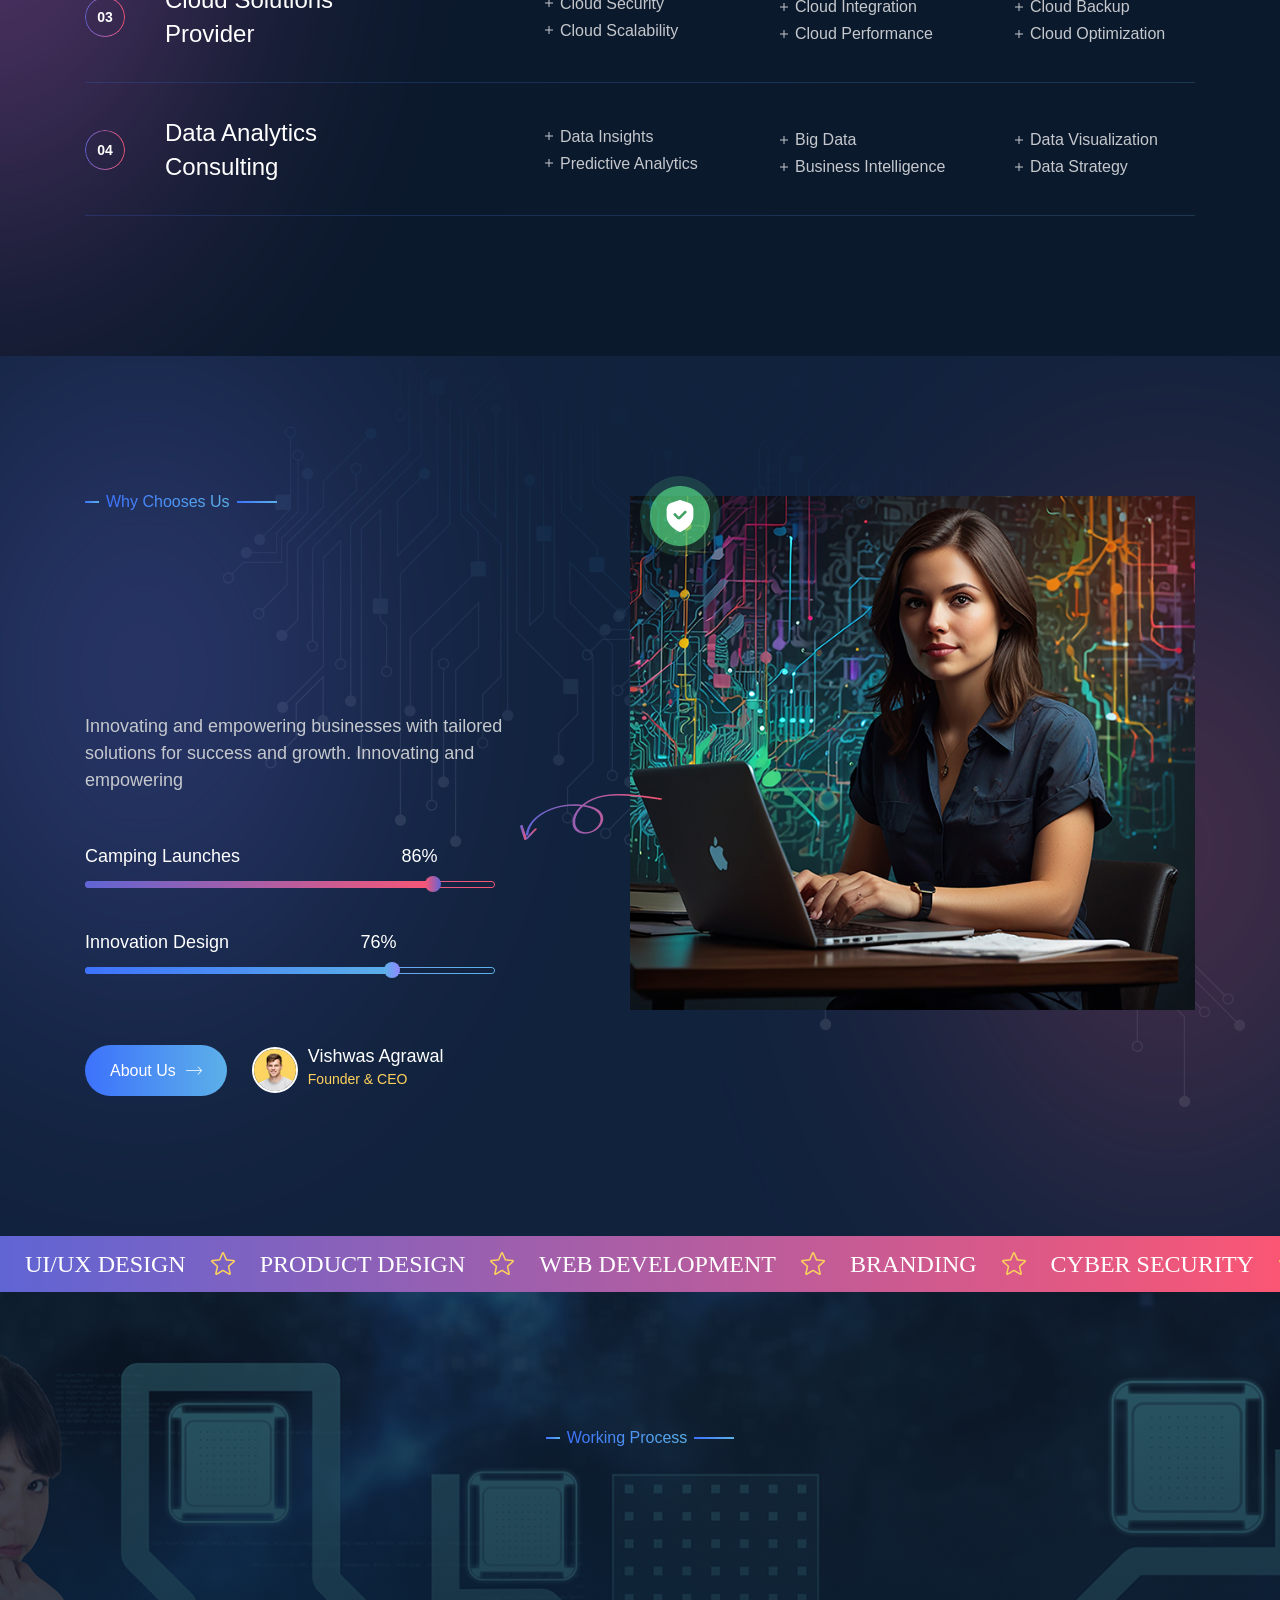
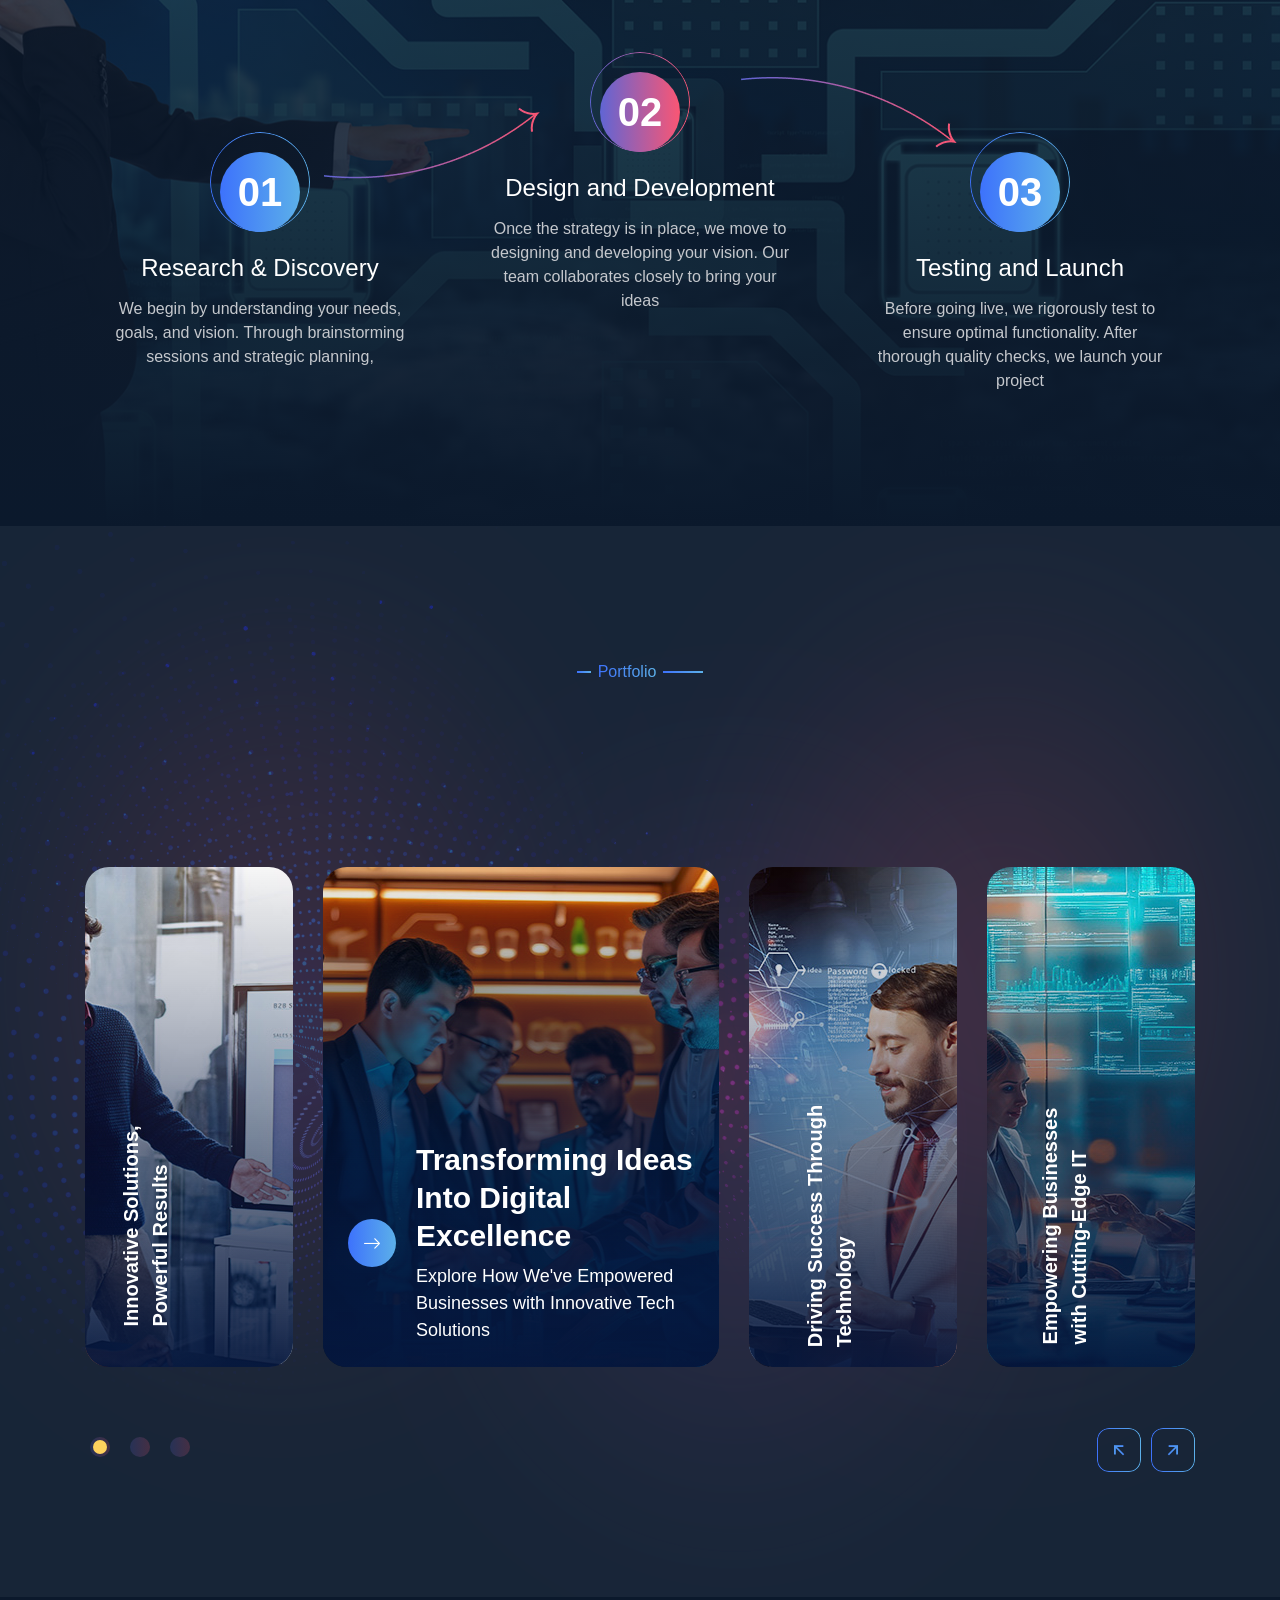
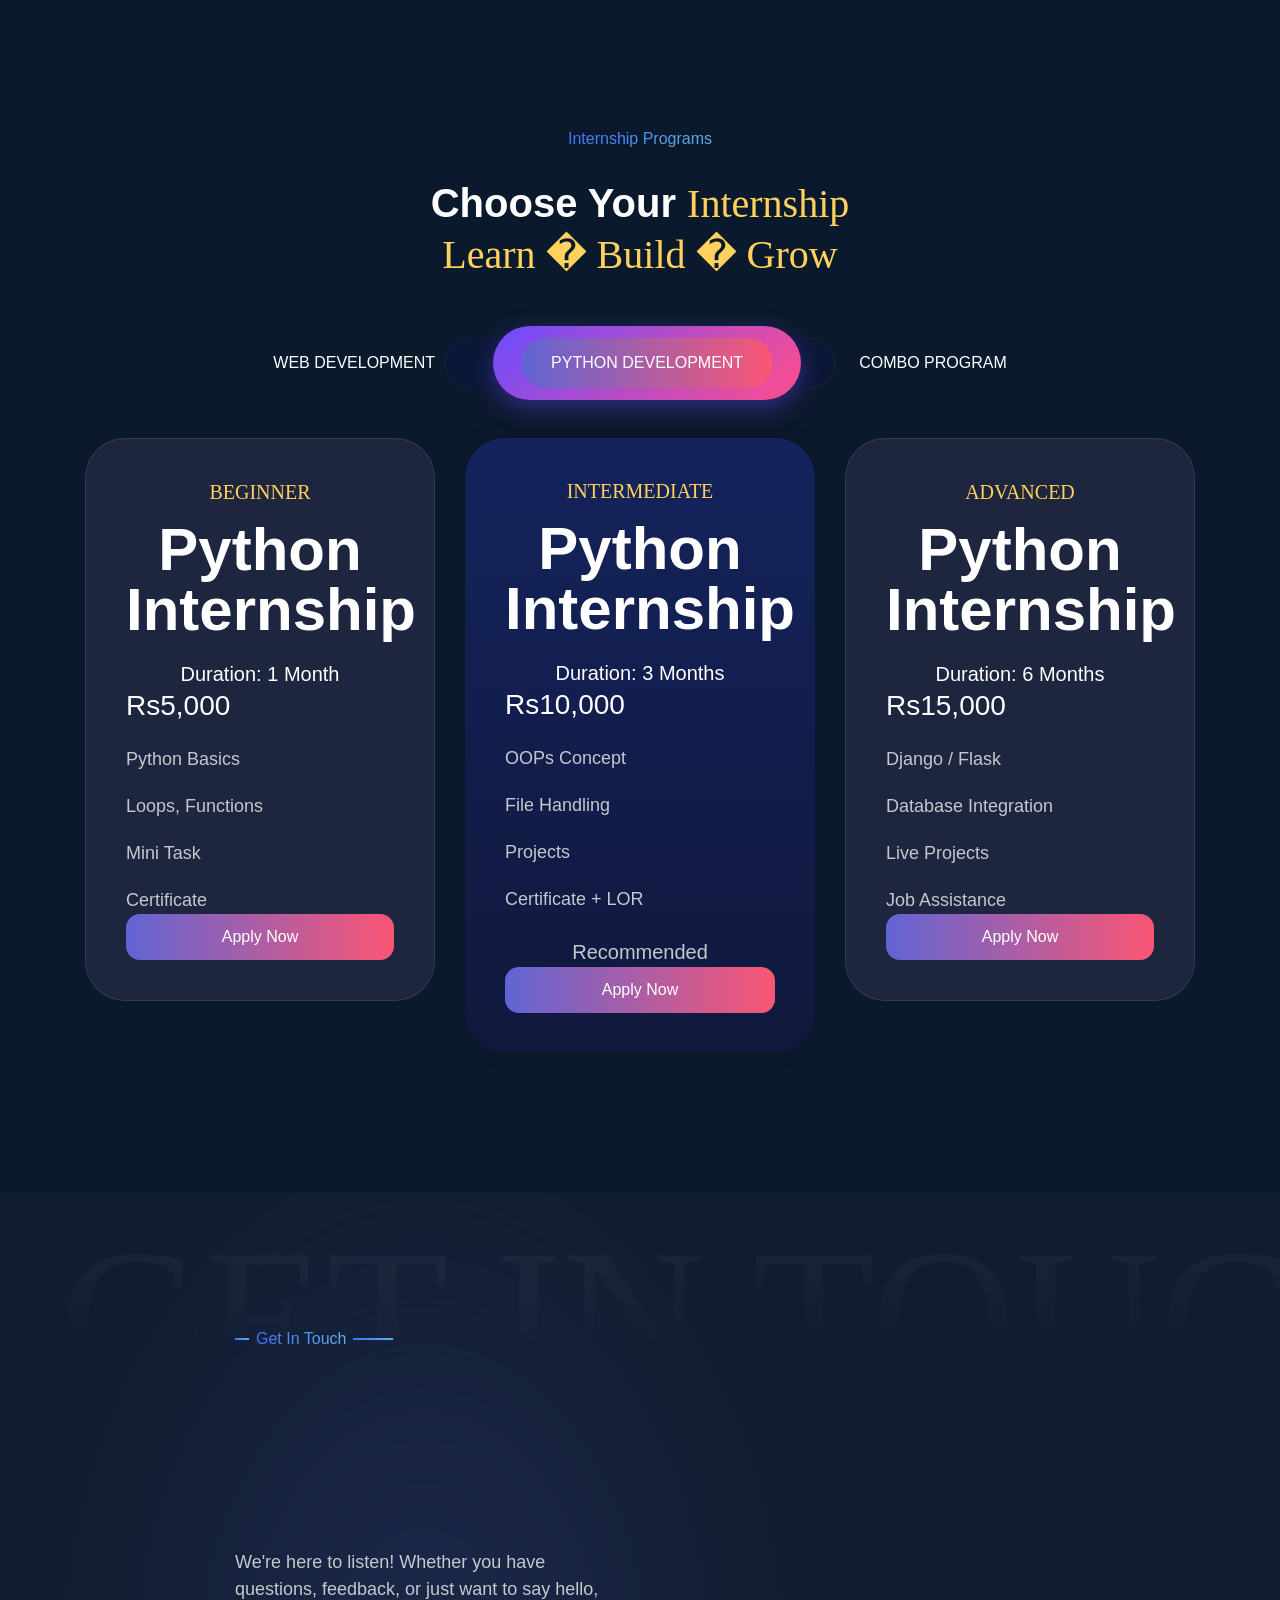
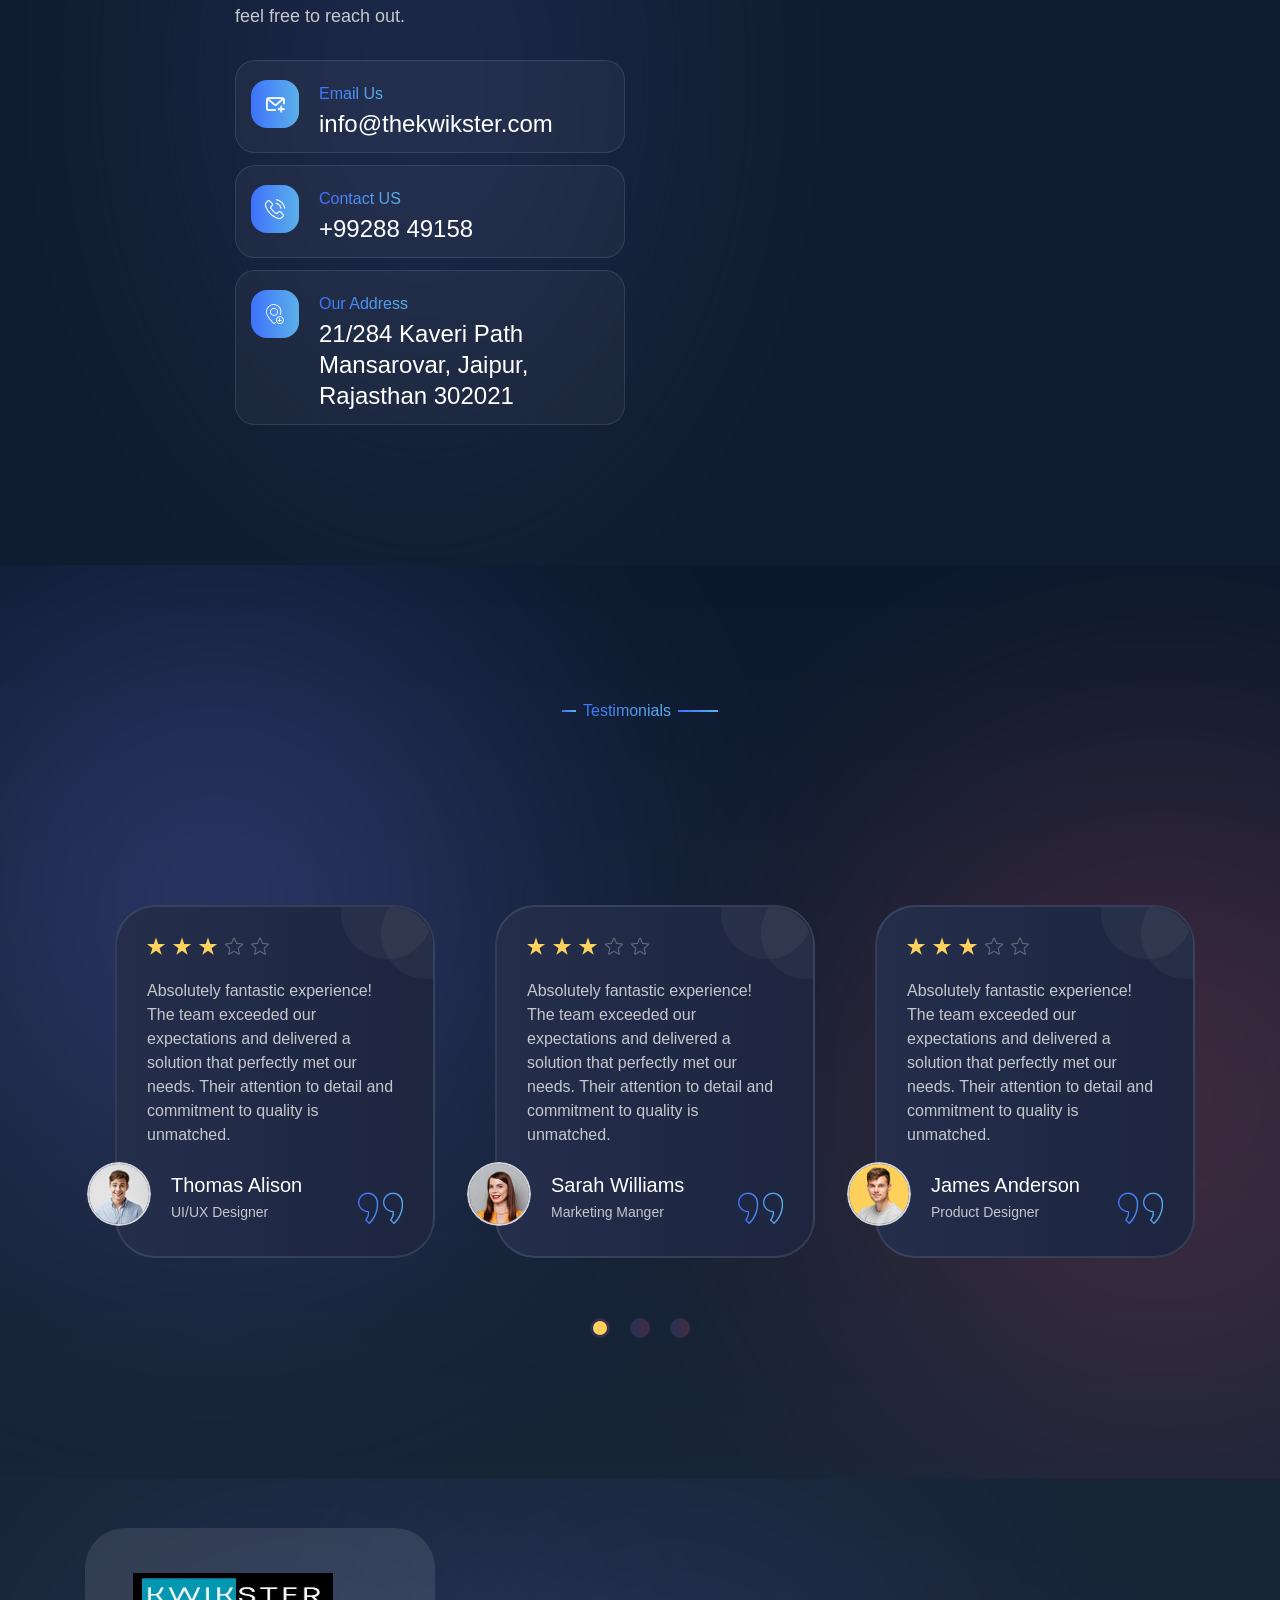
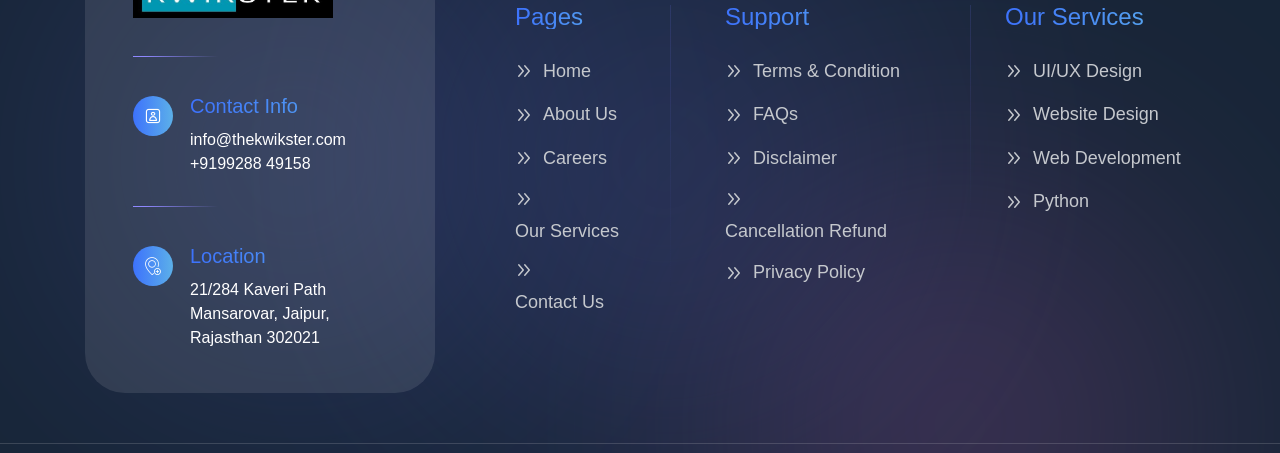
==== commit 5c4761a1: "new change" ====
--- a/index.html
+++ b/index.html
@@ -2225,7 +2225,7 @@
             <span class="mobile-nav__close mobile-nav__toggler"><i class="fa fa-times"></i></span>
 
             <div class="logo-box">
-                <a href="index.html" aria-label="logo image"><img src="techguru/assets/images/resources/logo-2.png" width="150" alt=""></a>
+                <a href="index.html" aria-label="logo image"><img src="techguru/assets/images/resources/logo-1.jpeg" width="150" alt=""></a>
             </div>
             <!-- /.logo-box -->
             <div class="mobile-nav__container"></div>
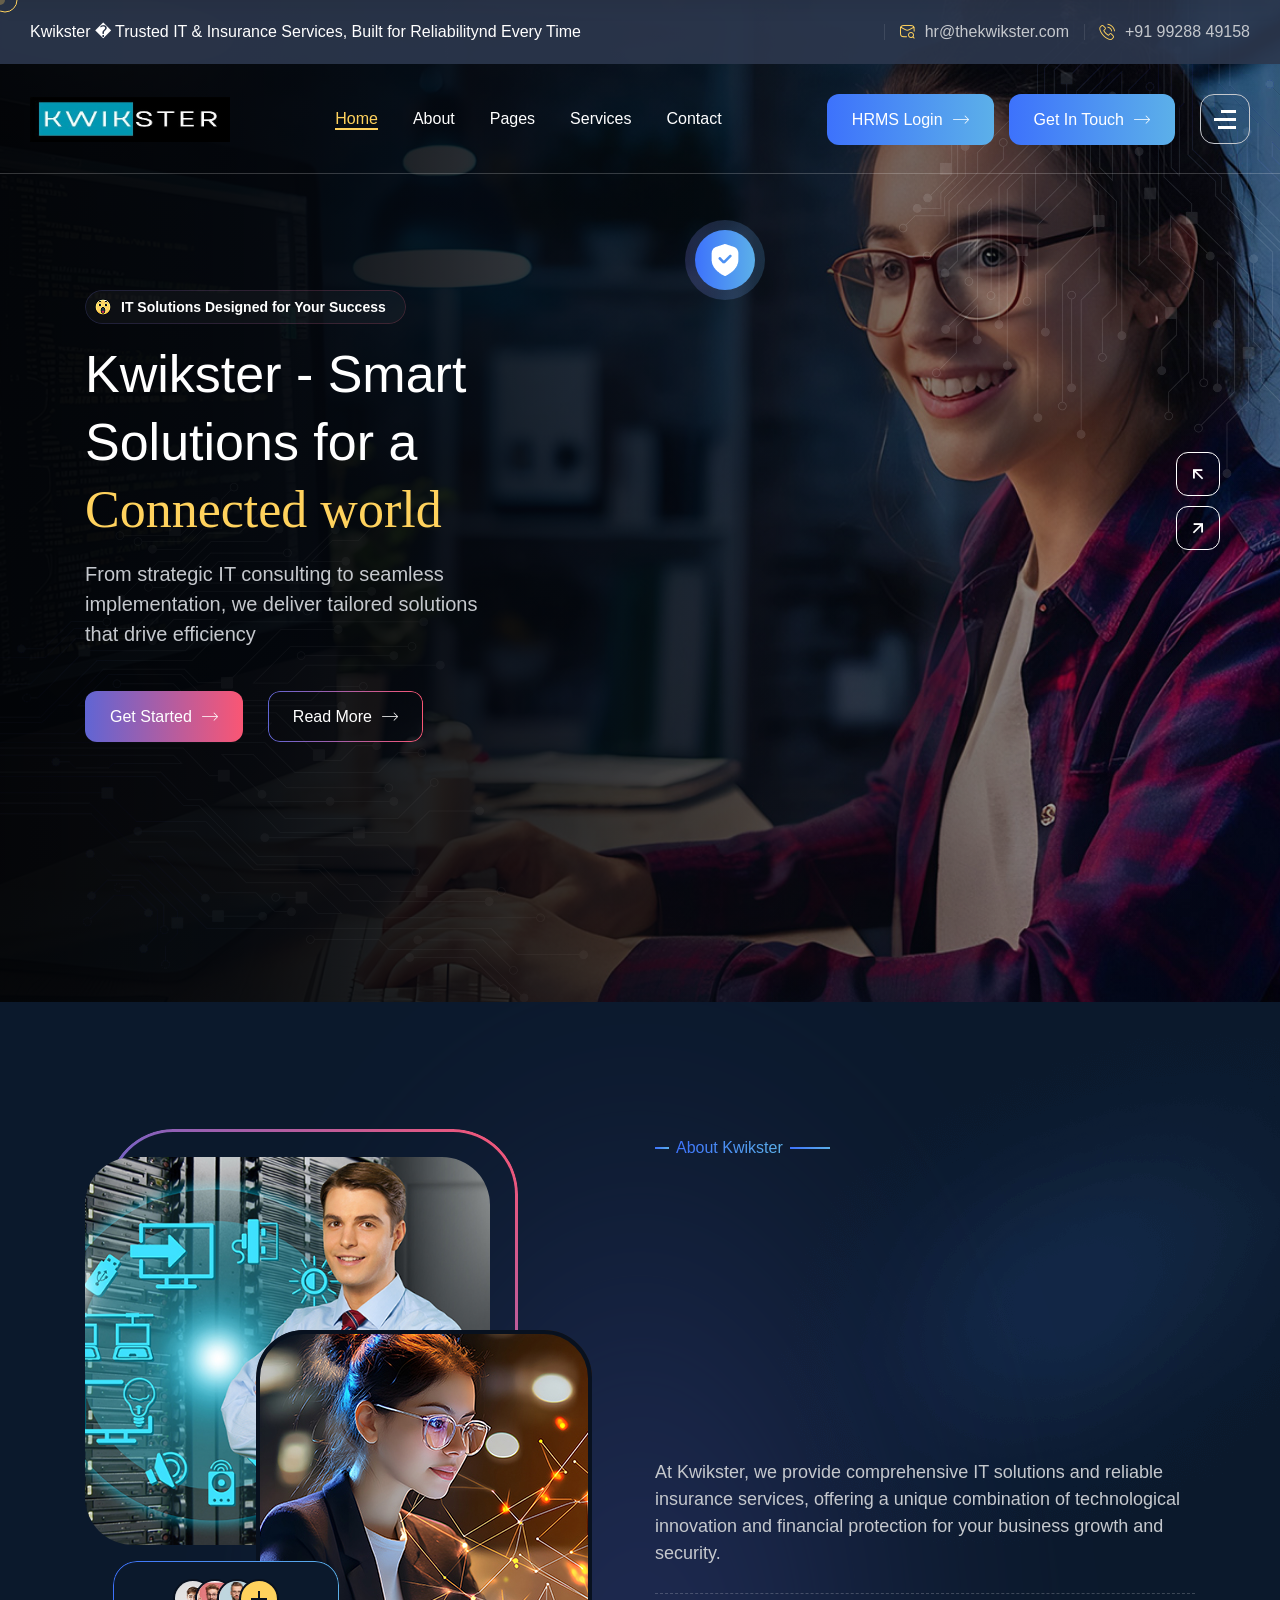
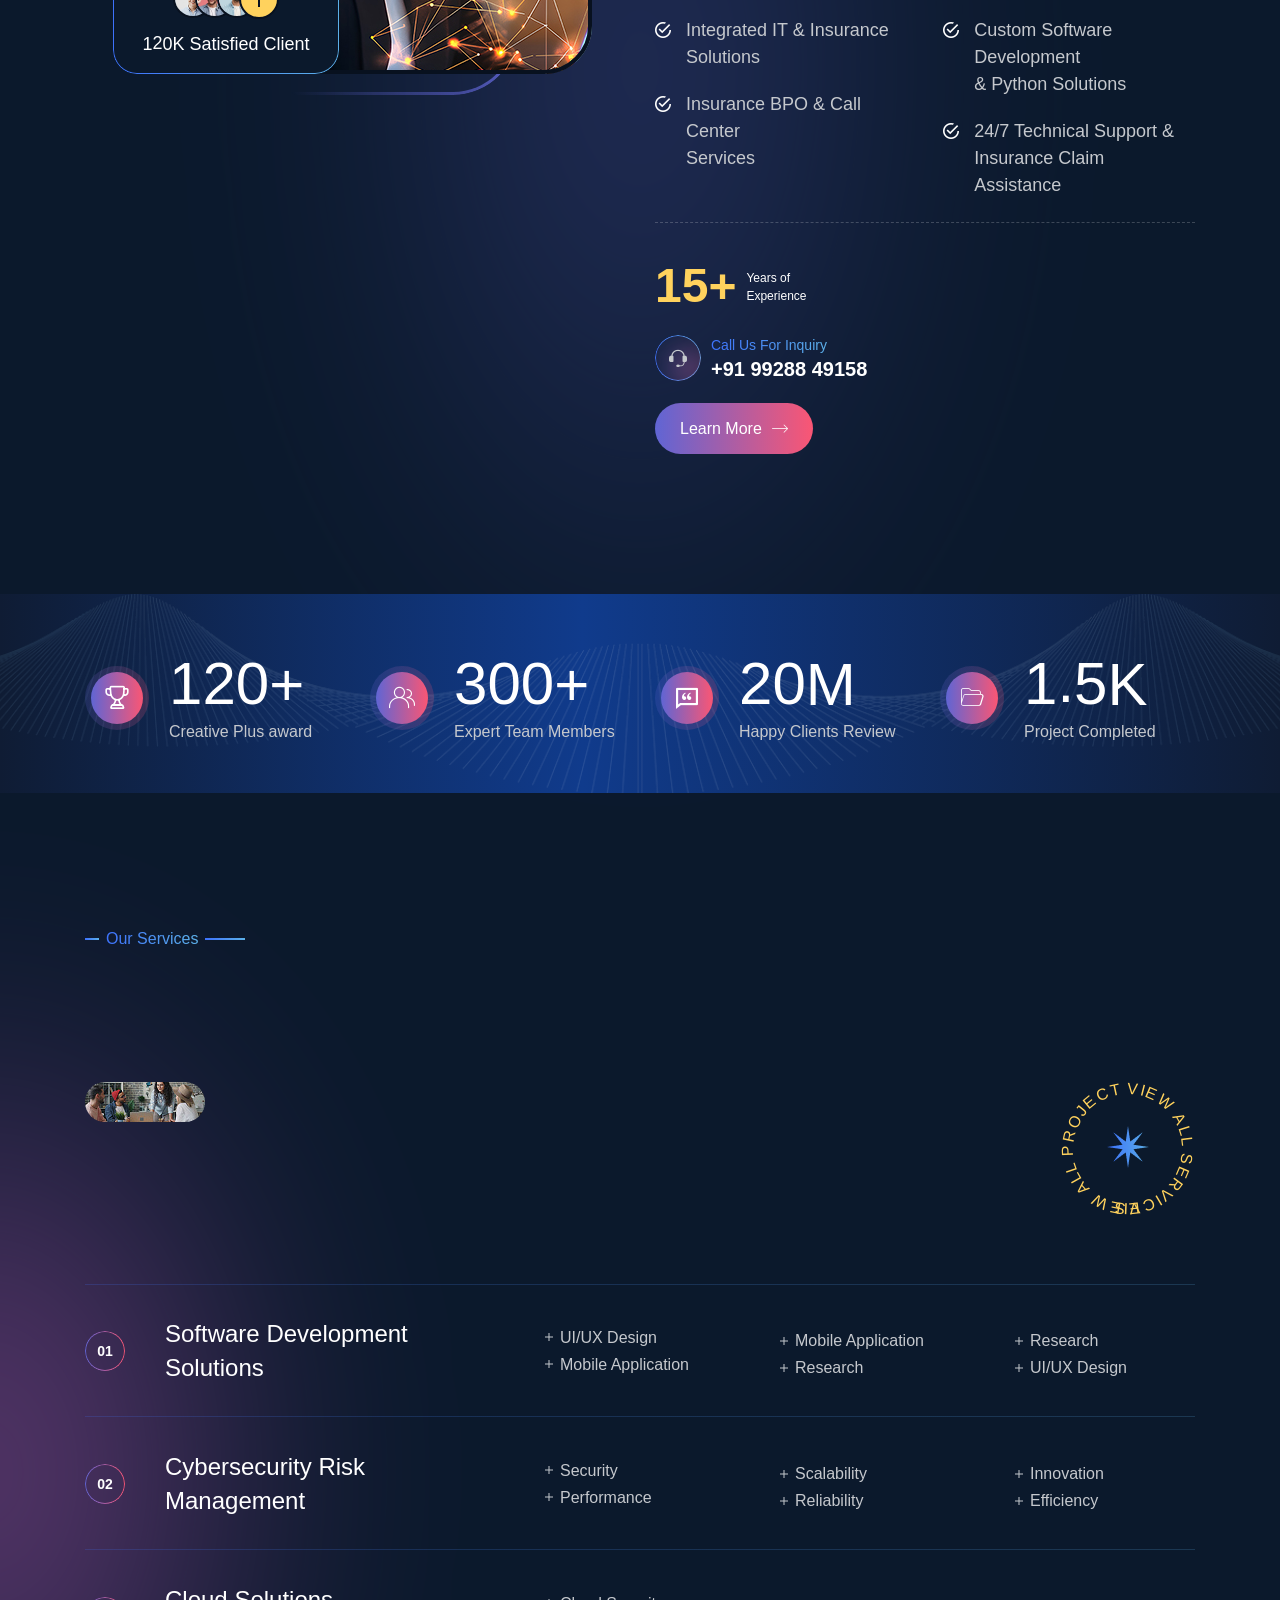
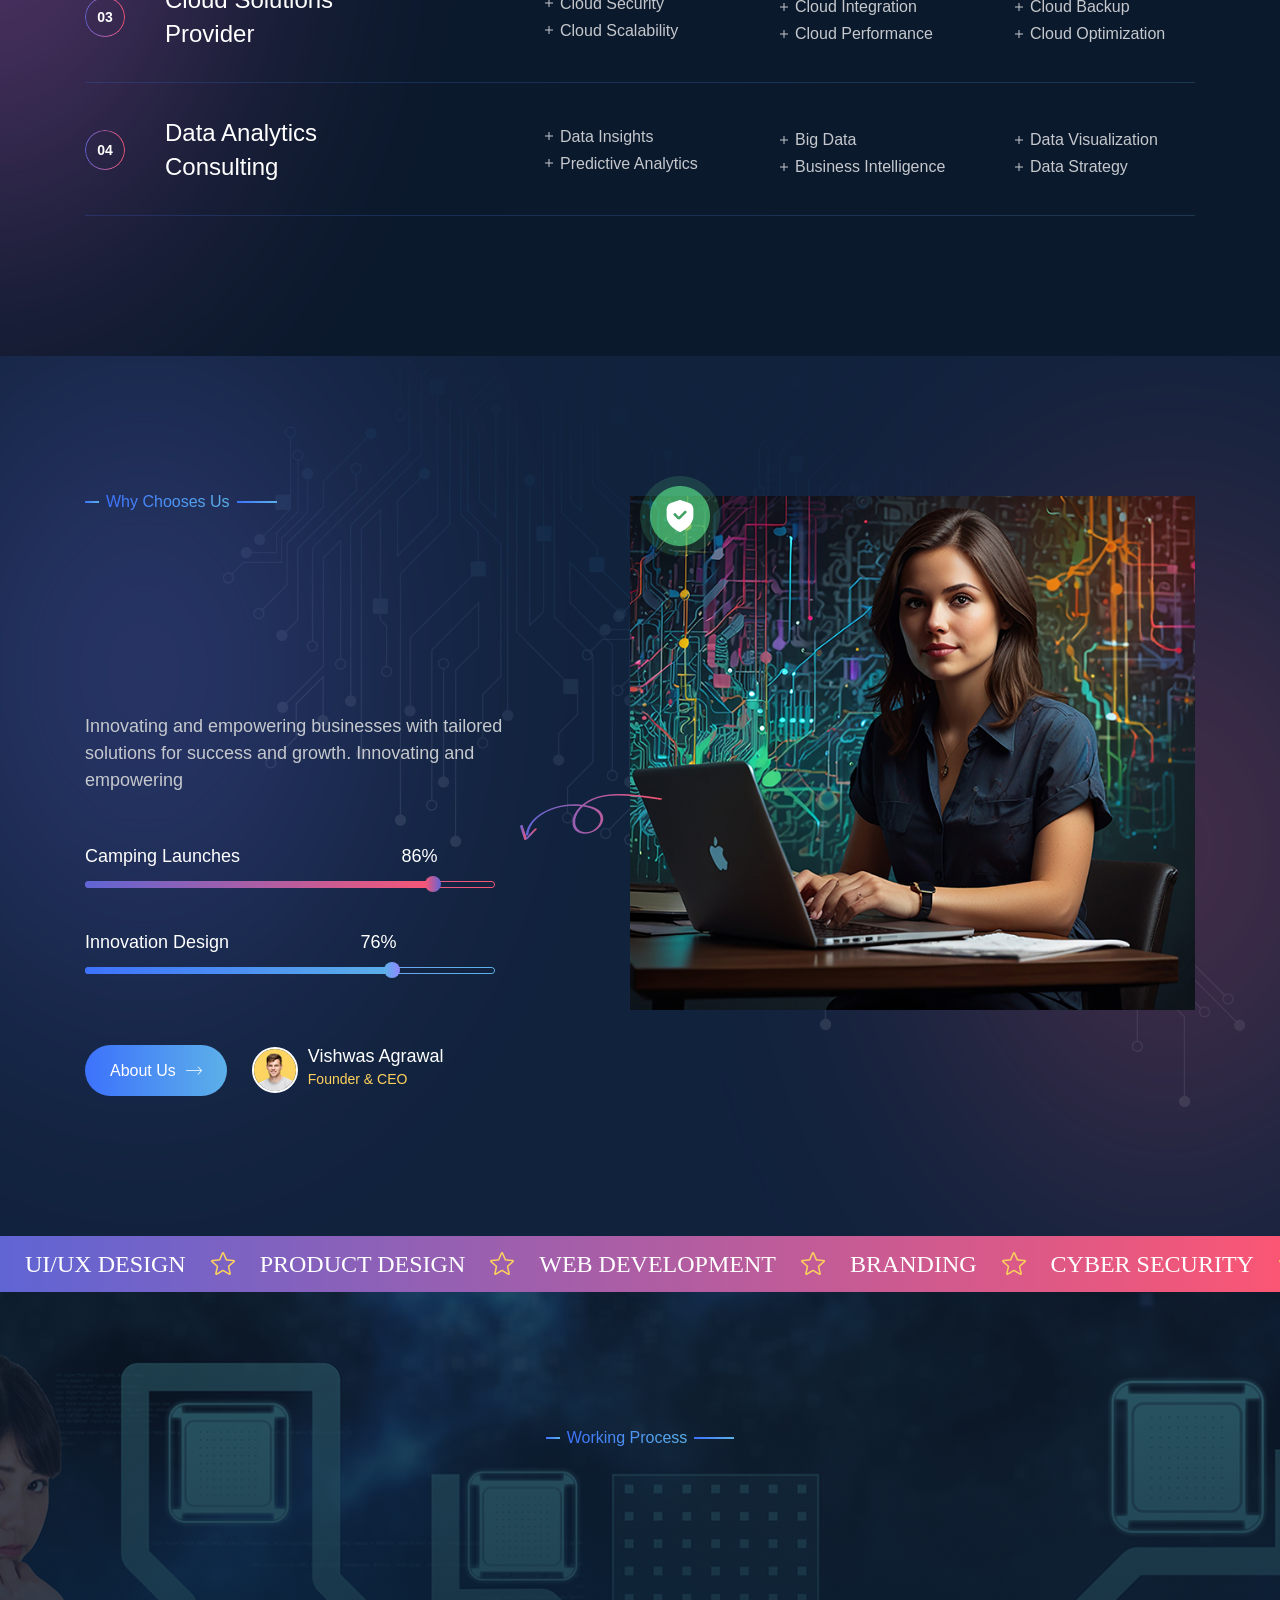
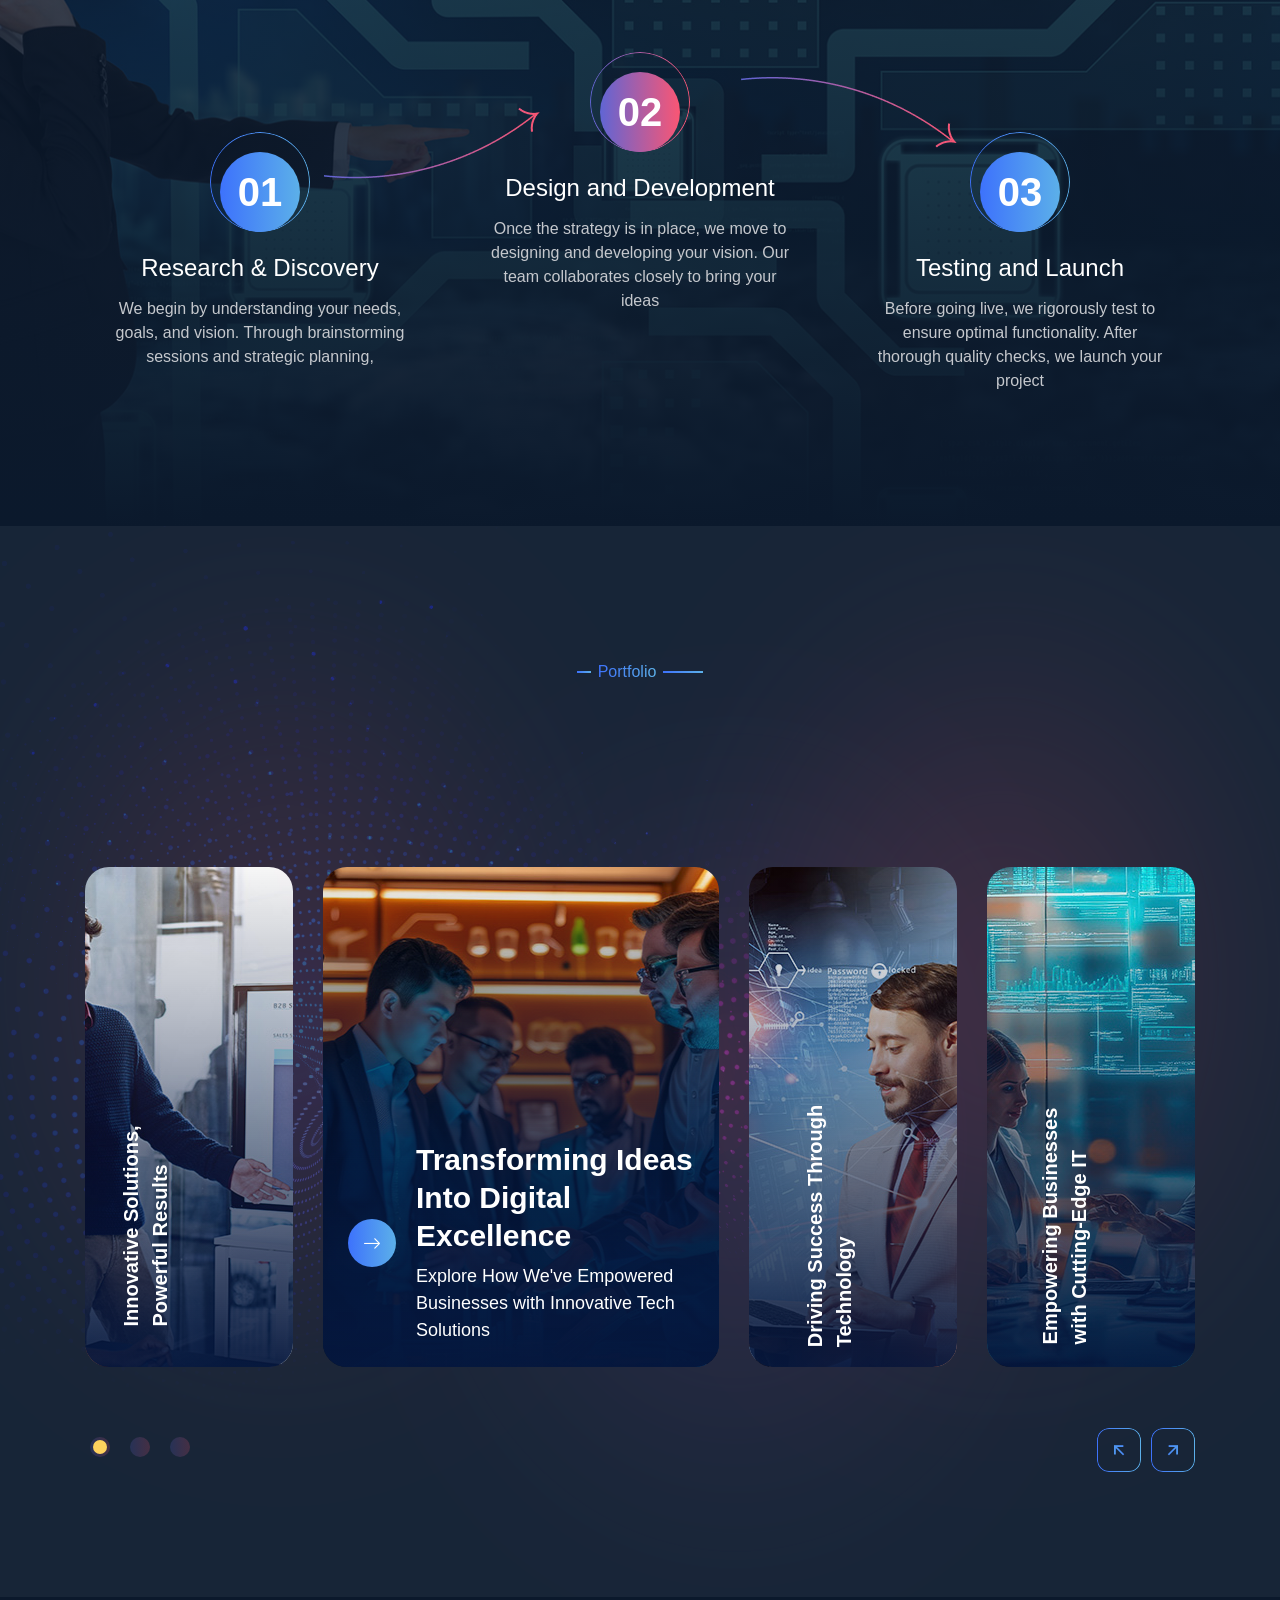
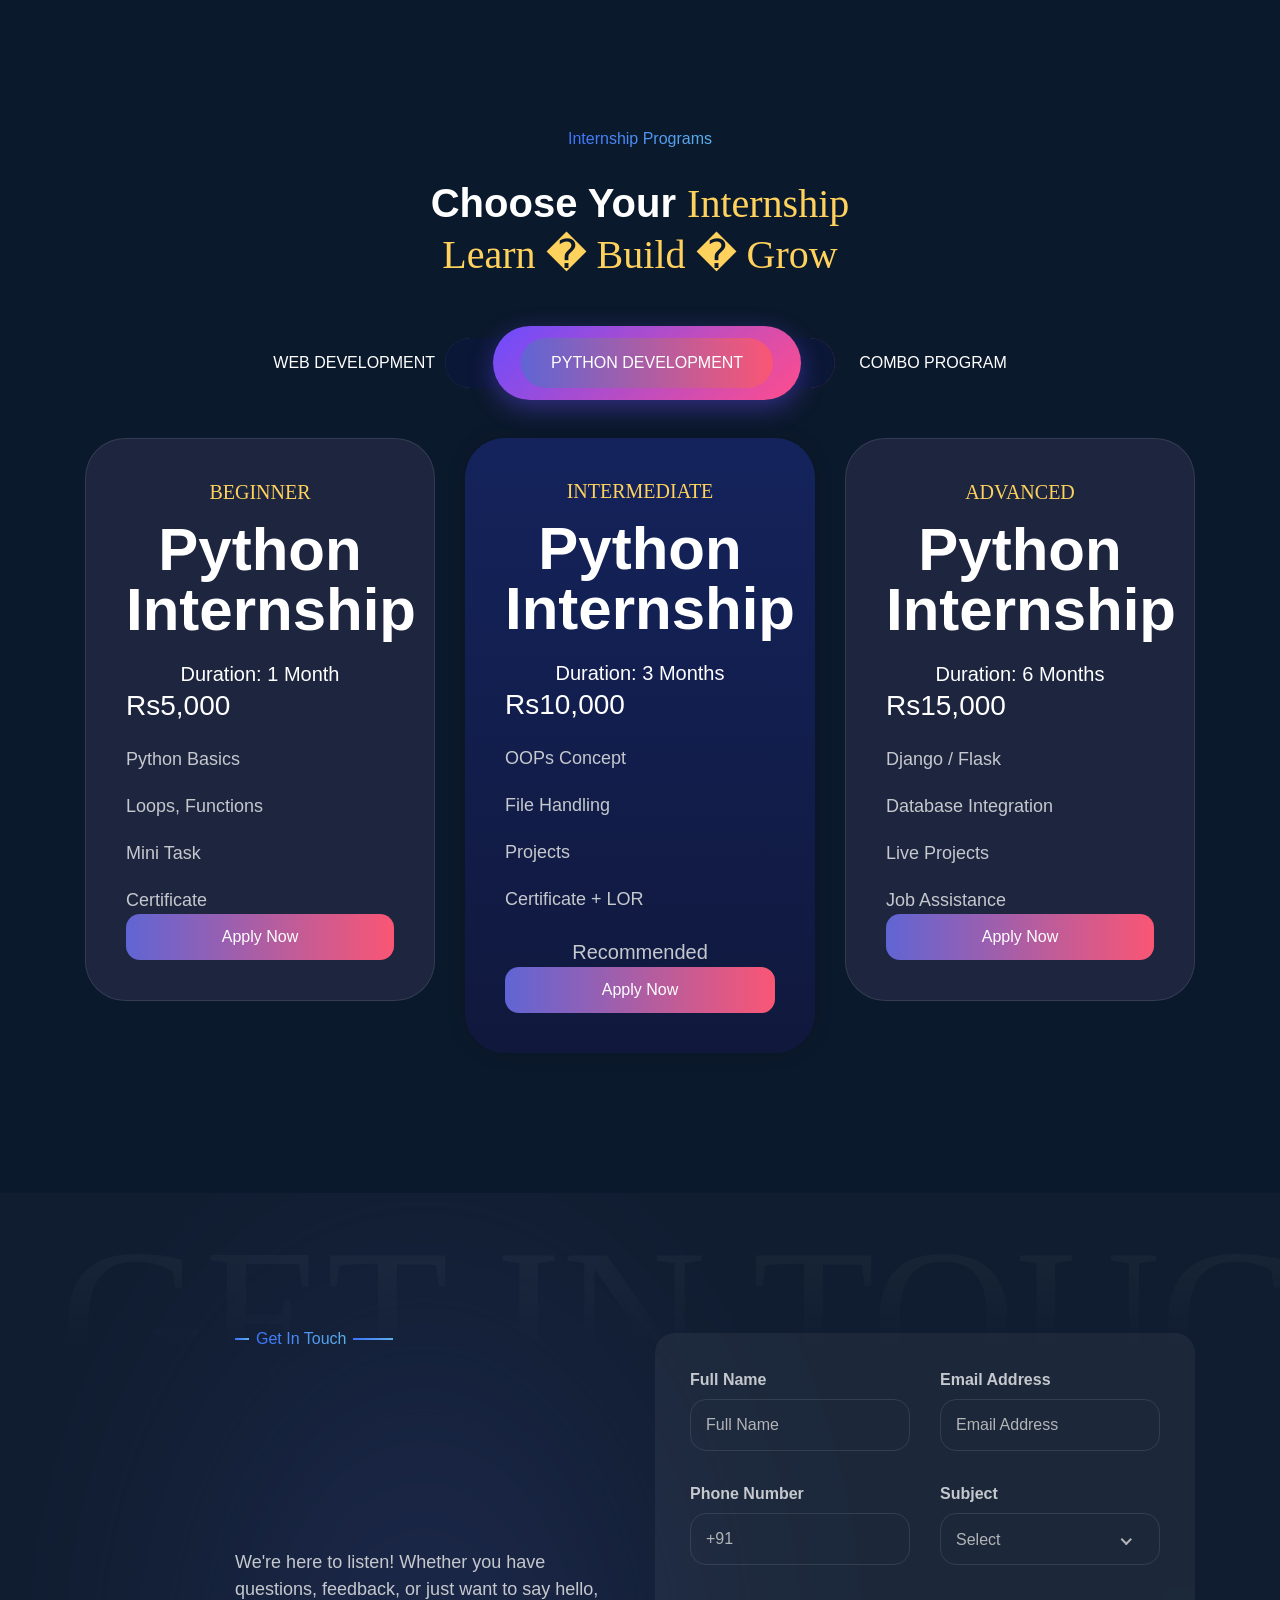
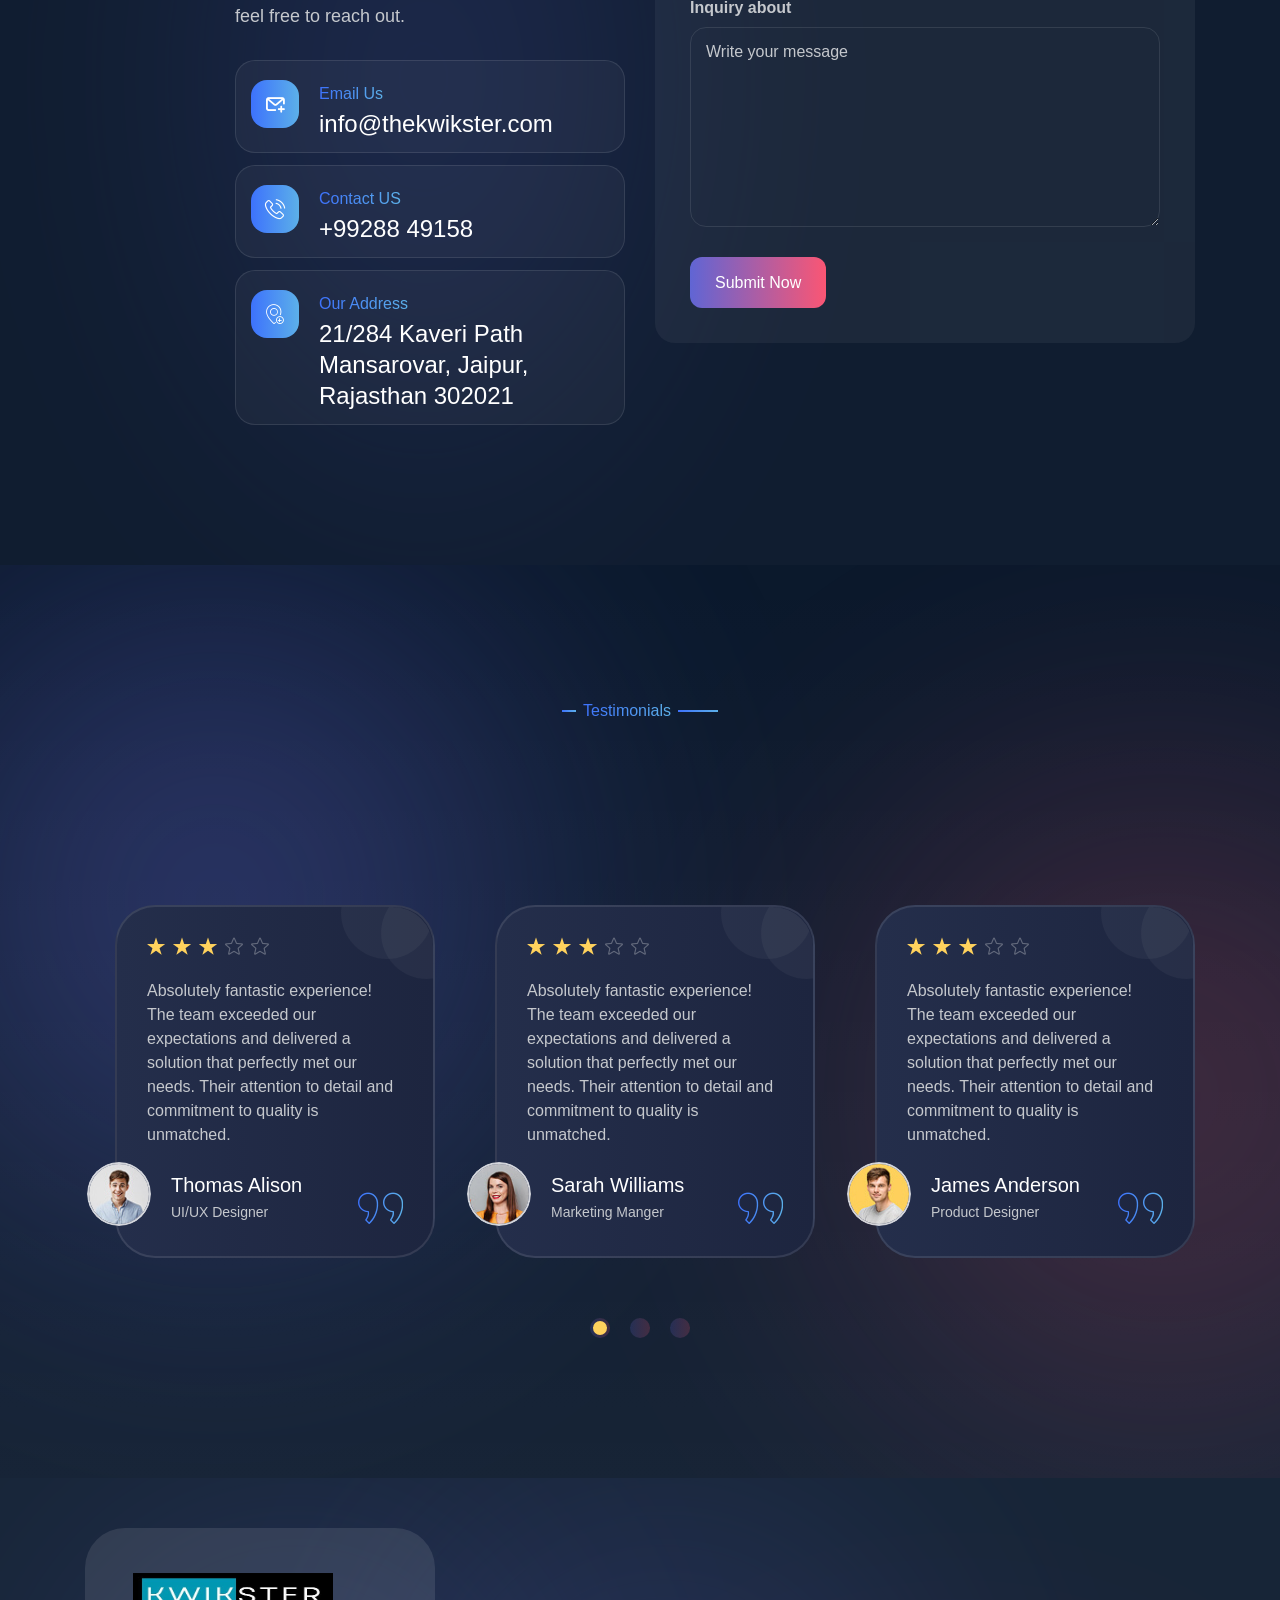
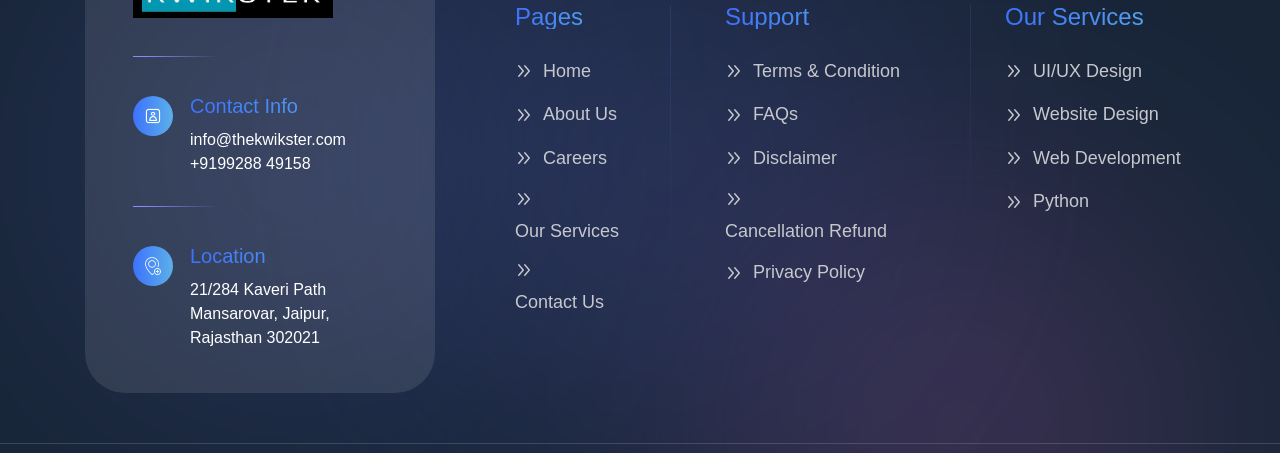
==== commit 3a75a900: "new update" ====
--- a/index.html
+++ b/index.html
@@ -132,13 +132,7 @@
     <div class="custom-cursor__cursor"></div>
     <div class="custom-cursor__cursor-two"></div>
 
-    <!--Start Preloader-->
-    <div class="loader js-preloader">
-        <div></div>
-        <div></div>
-        <div></div>
-    </div>
-    <!--End Preloader-->
+   
 
 
 
@@ -2225,7 +2219,7 @@
             <span class="mobile-nav__close mobile-nav__toggler"><i class="fa fa-times"></i></span>
 
             <div class="logo-box">
-                <a href="index.html" aria-label="logo image"><img src="techguru/assets/images/resources/logo-1.jpeg" width="150" alt=""></a>
+                <a href="index.html" aria-label="logo image"><img src="techguru/assets/images/resources/logo-1.jpeg" width="200" height="45"  alt=""></a>
             </div>
             <!-- /.logo-box -->
             <div class="mobile-nav__container"></div>
@@ -2234,11 +2228,11 @@
             <ul class="mobile-nav__contact list-unstyled">
                 <li>
                     <i class="fa fa-envelope"></i>
-                    <a href="mailto:needhelp@packageName__.com">needhelp@Kwikster.com</a>
+                    <a href="mailto:info@thekwikster.com">info@thekwikster.com</a>
                 </li>
                 <li>
                     <i class="fas fa-phone"></i>
-                    <a href="tel:666-888-0000">666 888 0000</a>
+                    <a href="tel:+91 99288 49158">+91 99288 49158</a>
                 </li>
             </ul><!-- /.mobile-nav__contact -->
             <div class="mobile-nav__top">
--- a/techguru/assets/css/style.css
+++ b/techguru/assets/css/style.css
@@ -1936,7 +1936,7 @@
 
 .main-menu-two__left {
   display: block;
-  padding: 32px 0;
+  padding: 20px 0;
 }
 
 .main-menu-two__call {
--- a/techguru/assets/css/responsive.css
+++ b/techguru/assets/css/responsive.css
@@ -3487,7 +3487,7 @@
     }
 
     .main-slider-two .container {
-        padding-top: 190px;
+        padding-top: 130px;
     }
 
 
